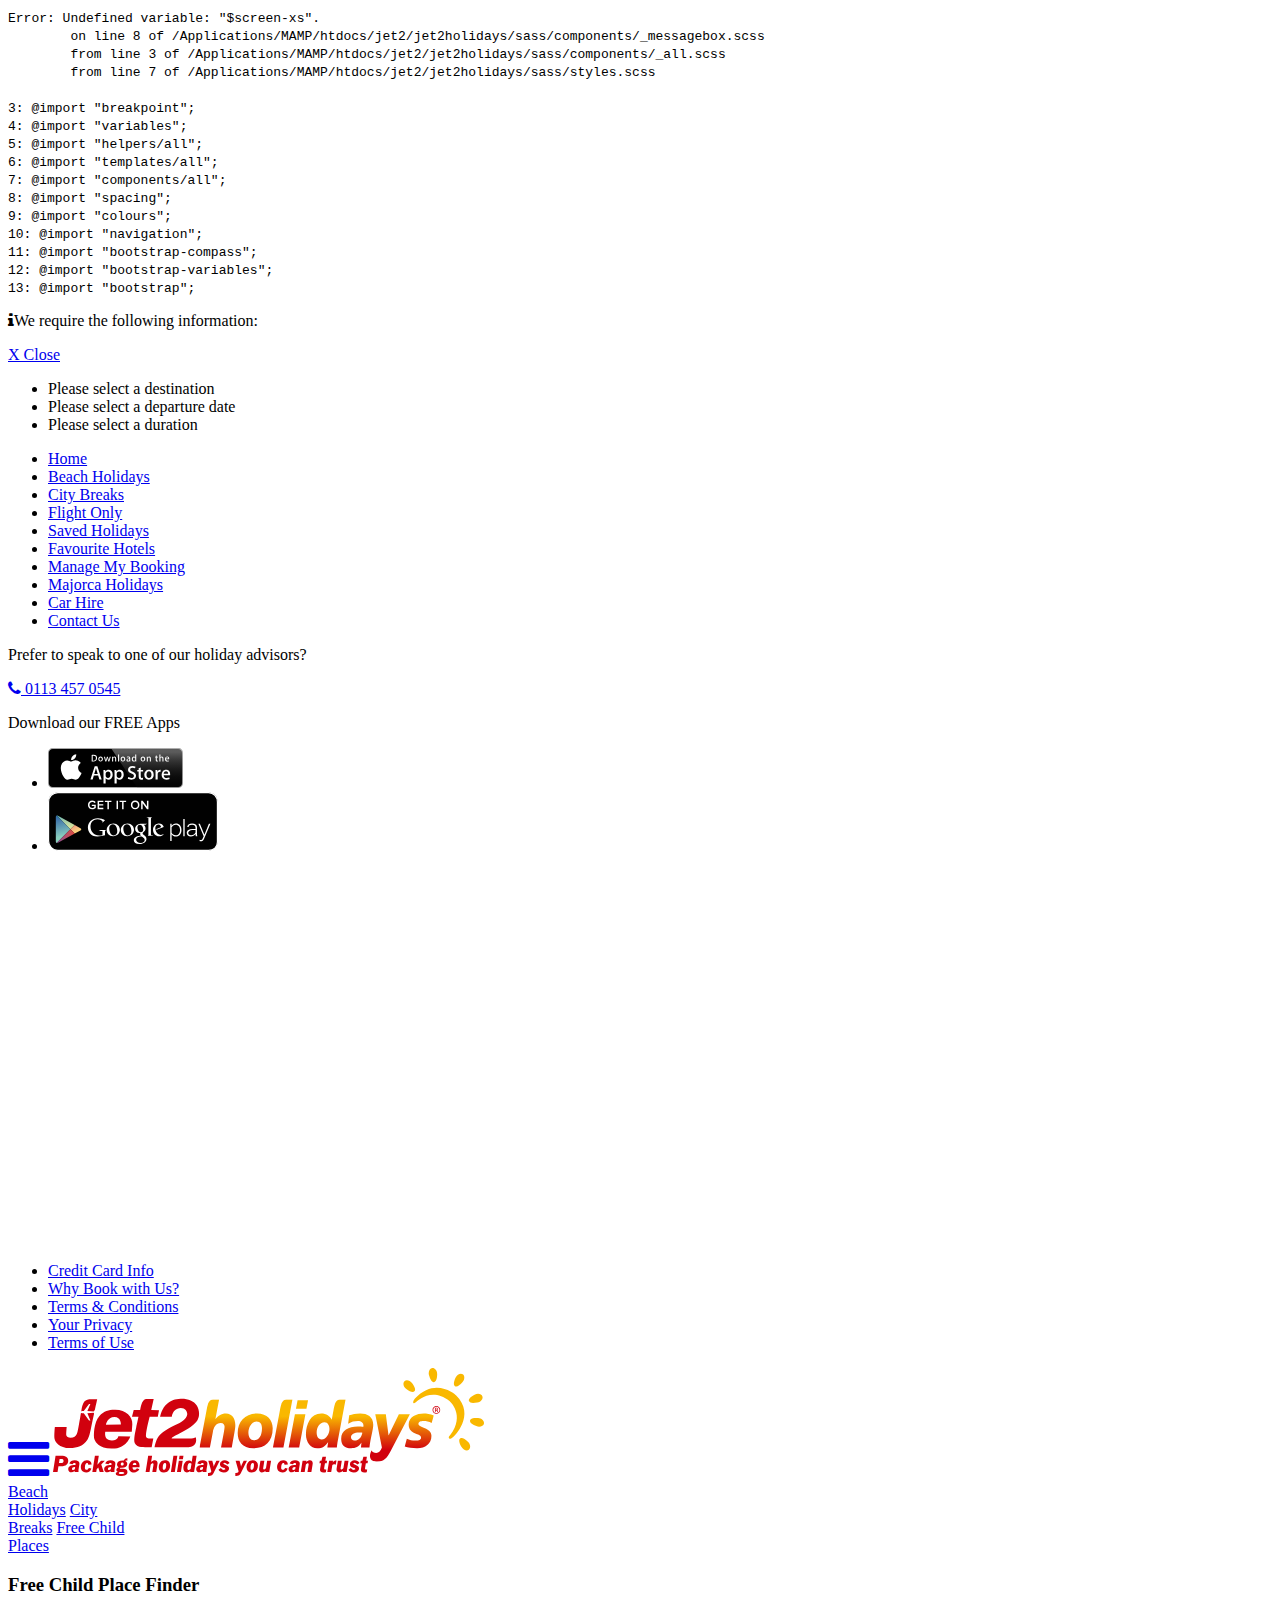
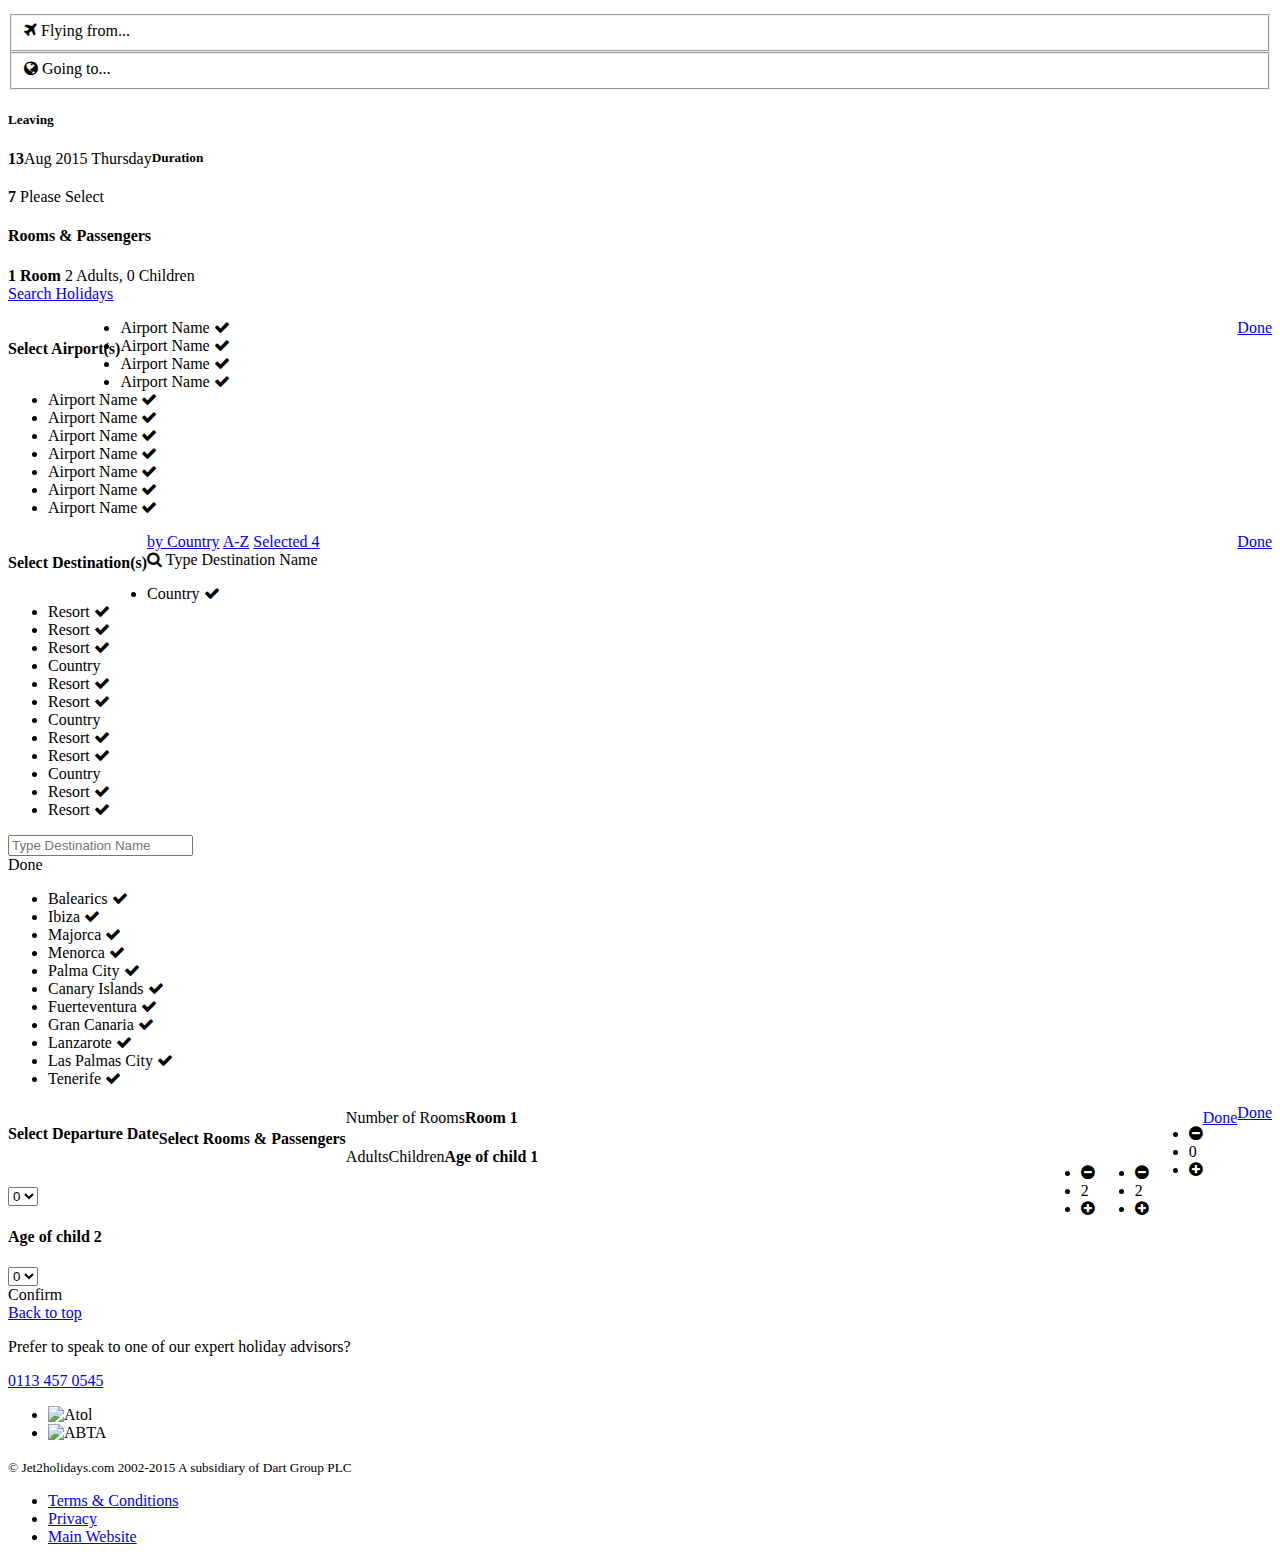
==== index.html @ 024b4eee "Bug fixing" ====
<!DOCTYPE html>
<html lang="en">
<head>
<meta charset="utf-8">
<meta http-equiv="X-UA-Compatible" content="IE=edge">
<meta name="viewport" content="width=device-width, initial-scale=1, maximum-scale=1, user-scalable=no">
<title>Jet2holidays</title>
<link href="stylesheets/styles.css" rel="stylesheet">
<link rel="stylesheet" href="http://maxcdn.bootstrapcdn.com/font-awesome/4.3.0/css/font-awesome.min.css">
<!--[if lt IE 9]>
  <script src="https://oss.maxcdn.com/html5shiv/3.7.2/html5shiv.min.js"></script>
  <script src="https://oss.maxcdn.com/respond/1.4.2/respond.min.js"></script>
<![endif]-->
<script src="javascripts/libs/modernizr-2.6.2.min.js"></script>
</head>
<body>
    <!-- Validation message -->
    <div class="messagebox">
    <div class="wrapper clearfix">
        <div class="container">
            <div class="header clearfix">
                <p><i class="fa fa-info"></i><span>We require the following information:</span></p>
                <a href="#" id="close" class="messagebox-close">X Close</a>
            </div>
            <div class="content clearfix"><ul><li>Please select a destination</li><li>Please select a departure date</li><li>Please select a duration</li></ul></div>
        </div>
    </div>
</div>
<!-- / Validation message -->
<nav class="oc-nav oc-nav-left">
    <ul>
    	<li><a href="#">Home</a></li>
        <li><a href="#">Beach Holidays</a></li>
        <li><a href="#">City Breaks</a></li>
        <li><a href="#">Flight Only</a></li>
        <li><a href="#">Saved Holidays</a></li>
        <li><a href="#">Favourite Hotels</a></li>
        <li><a href="#">Manage My Booking</a></li>
        <li><a href="#">Majorca Holidays</a></li>
        <li><a href="#">Car Hire</a></li>
        <li><a href="#">Contact Us</a></li>
    </ul>  
    <div class="nav-telephone padding--lg">
        <p>Prefer to speak to one of our holiday advisors?</p>
        <a class="btn btn-default" href="tel:+441134570545"><i class="fa fa-phone"></i> 0113 457 0545</a>
    </div>
    <div class="nav-apps margin-top--md margin-bottom--md">
        <p>Download our FREE Apps</p>
        <ul class="list-inline">
            <li><a href="#"><img src="img/appstore.svg" alt="App Store" /></a></li>
            <li><a href="#"><img src="img/google.svg" alt="Google" /></a></li>
        </ul>
    </div>
    <div class="nav-abta padding--lg">
        <img src="img/abta-atol.svg" alt="Abta Atol" />
    </div>
    <ul>
    	<li><a href="#">Credit Card Info</a></li>
        <li><a href="#">Why Book with Us?</a></li>
        <li><a href="#">Terms &amp; Conditions</a></li>
        <li><a href="#">Your Privacy</a></li>
        <li><a href="#">Terms of Use</a></li>
    </ul> 
</nav>
<div class="site-overlay"></div>
<header>
    <div class="container">
        <a class="menu-btn" href="#nav"><i class="fa fa-navicon fa-3x"></i></a>
        <a href="#"><img src="img/jet2holidays.svg" alt="Jet2holidays" /></a>
    </div>
</header>
<div id="container">
    <section class="search padding-top--md padding-bottom--lg fcp">
        <div class="container">
            <div class="btn-group btn-group-justified margin-bottom--md" role="group">
                <a class="btn btn-default" role="button" href="#">Beach<br />Holidays</a>
                <a class="btn btn-default" role="button" href="#">City<br />Breaks</a>
                <a class="btn btn-default active" role="button" href="#">Free Child<br />Places</a>
            </div>
            <h3 class="margin-top--0">Free Child Place Finder</h3>
            <form class="margin-top--md">
                <fieldset class="margin-bottom--md flying-from">
                    <div class="select-departure-airport input" type="text"><i class="fa fa-plane"></i> <span>Flying from...</span></div>
                </fieldset>
                <fieldset class="destination">
                    <div class="select-destination input" type="text"><i class="fa fa-globe"></i> <span>Going to...</span></div>
                </fieldset>
                <div class="row margin-top--md margin-bottom--md">
                    <div class="col-xs-12 col-sm-6">
                        <div class="select-dates date-select">
                            <h5 class="padding--sm margin--0">Leaving</h5>
                            <div class="padding--sm">
                                <span class="date pull-left margin-right--sm"><strong>13</strong></span>
                                <div class="pull-left">
                                    <span class="month">Aug 2015</span>
                                    <span class="day">Thursday</span>
                                </div>
                                <div class="clearfix"></div>
                            </div>    
                        </div>
                    </div>
                    <div class="col-xs-12 col-sm-6">
                        <div class="date-select">
                            <h5 class="padding--sm margin--0">Duration</h5>
                            <div class="padding--sm">
                                <div class="duration"><strong class="hidden">7</strong> <span>Please Select</span></div>
                            </div>    
                        </div>
                    </div>
                </div>
                <div class="occupancy">
                    <h4>Rooms &amp; Passengers</h4>
                    <a class="select-occupancy"><strong class="margin-right--sm">1 Room</strong> 2 Adults, 0 Children</a>
                </div>   
                <a class="btn btn-lg btn-block btn-blue margin-top--md" href="search-results.html">Search Holidays</a>
            </form>
        </div>
    </section>
</div>
    
<!-- OVERLAYS -->
<div class="overlay departure-airports-control">
    <div class="overlay--scroll">
        <div class="overlay--header fcp">
            <div class="container">
                <h4 class="pull-left">Select Airport(s)</h4>
                <a href="#" class="btn btn-default pull-right done">Done</a>
                <div class="clearfix"></div>
            </div>
        </div>
        <div class="overlay--content">
            <div class="check-list">
                <ul>
                    <li class="active">Airport Name <i class="fa fa-check"></i></li>
                    <li>Airport Name <i class="fa fa-check"></i></li>
                    <li>Airport Name <i class="fa fa-check"></i></li>
                    <li>Airport Name <i class="fa fa-check"></i></li>
                    <li>Airport Name <i class="fa fa-check"></i></li>
                    <li>Airport Name <i class="fa fa-check"></i></li>
                    <li>Airport Name <i class="fa fa-check"></i></li>
                    <li>Airport Name <i class="fa fa-check"></i></li>
                    <li>Airport Name <i class="fa fa-check"></i></li>
                    <li>Airport Name <i class="fa fa-check"></i></li>
                    <li>Airport Name <i class="fa fa-check"></i></li>
                </ul>
            </div>
        </div>
    </div>    
</div>

<div class="overlay destinations-control">
    <div class="overlay--scroll">
        <div class="overlay--header fcp">
            <div class="container">
                <h4 class="pull-left">Select Destination(s)</h4>
                <a href="#" class="btn btn-default pull-right done">Done</a>
                <div class="clearfix"></div>
                <div class="btn-group btn-group-justified margin-top--md" role="group">
                    <a class="btn btn-default active" role="button" href="#">by Country</a>
                    <a class="btn btn-default" role="button" href="#">A-Z</a>
                    <a class="btn btn-default selected" role="button" href="#">Selected <span>4</span></a>
                </div>
            </div>
        </div>
        <div class="overlay--search">
            <a class="overlay--search-btn">
                <i class="fa fa-search"></i> Type Destination Name
            </a>
        </div>
        <div class="overlay--content">
            <div class="check-list">
                <ul>
                    <li class="country-title active">Country <i class="fa fa-check"></i></li>
                    <li class="active">Resort <i class="fa fa-check"></i></li>
                    <li class="active">Resort <i class="fa fa-check"></i></li>
                    <li class="active">Resort <i class="fa fa-check"></i></li>
                    <li class="country-title">Country</li>
                    <li>Resort <i class="fa fa-check"></i></li>
                    <li>Resort <i class="fa fa-check"></i></li>
                    <li class="country-title">Country</li>
                    <li>Resort <i class="fa fa-check"></i></li>
                    <li>Resort <i class="fa fa-check"></i></li>
                    <li class="country-title">Country</li>
                    <li>Resort <i class="fa fa-check"></i></li>
                    <li>Resort <i class="fa fa-check"></i></li>
                </ul>
            </div>
        </div>
    </div>    
</div>

<div id="destination-filter" class="overlay">
    <div class="overlay--scroll">
        <div class="overlay--header fcp">
            <div class="container">
                <div class="row">
                    <div class="col-xs-9">
                        <div class="search-filter">
                            <div class="input-wrap">
                                <input class="search" placeholder="Type Destination Name" />
                            </div>
                        </div> 
                    </div>
                    <div class="col-xs-3">
                        <a class="btn btn-default btn-block back">Done</a>
                    </div>
                </div>
                 
            </div>
        </div>
          
        <div class="overlay--content">
            <div class="check-list">
                <ul class="list">
                    <li class="country-title active"><span class="filter">Balearics <i class="fa fa-check"></i></span></li>
                    <li class="active"><span class="filter">Ibiza <i class="fa fa-check"></i></span></li>
                    <li class="active"><span class="filter">Majorca <i class="fa fa-check"></i></span></li>
                    <li class="active"><span class="filter">Menorca <i class="fa fa-check"></i></span></li>
                    <li class="active"><span class="filter">Palma City <i class="fa fa-check"></i></span></li>
                    <li class="country-title"><span class="filter">Canary Islands <i class="fa fa-check"></i></span></li>
                    <li><span class="filter">Fuerteventura <i class="fa fa-check"></i></span></li>
                    <li><span class="filter">Gran Canaria <i class="fa fa-check"></i></span></li>
                    <li><span class="filter">Lanzarote <i class="fa fa-check"></i></span></li>
                    <li><span class="filter">Las Palmas City <i class="fa fa-check"></i></span></li>
                    <li><span class="filter">Tenerife <i class="fa fa-check"></i></span></li>
                </ul>
            </div>
        </div>
    </div>    
</div>

<div class="overlay dates-control">
    <div class="overlay--scroll">
        <div class="overlay--header fcp">
            <div class="container">
                <h4 class="pull-left">Select Departure Date</h4>
                <a href="#" class="btn btn-default pull-right done">Done</a>
                <div class="clearfix"></div>
            </div>
        </div>
        <div class="overlay--content">
            <div class="container">
                <div id="datepicker">
                </div>
            </div>
        </div>
    </div>    
</div>
    
<div class="overlay occupancy-control">
    <div class="overlay--scroll">
        <div class="overlay--header fcp">
            <div class="container">
                <h4 class="pull-left">Select Rooms &amp; Passengers</h4>
                <a href="#" class="btn btn-default pull-right done">Done</a>
                <div class="clearfix"></div>
            </div>
        </div>
        <div class="overlay--content">
            <div class="container padding-top--md padding-bottom--md">
                <div class="number-toggle withborder padding--sm">
                    <div class="number-toggle--label pull-left">
                        Number of Rooms
                    </div>
                    <div class="number-toggle--nav pull-right">
                        <ul class="list-inline margin-bottom--0">
                            <li><i class="fa fa-minus-circle"></i></li>
                            <li><span class="number-toggle--number">0</span></li>
                            <li><i class="fa fa-plus-circle"></i></li>
                        </ul>
                    </div>
                    <div class="clearfix"></div>
                </div>
                <div class="fcp padding--md room margin-top--md">
                    <h4 class="margin-top--0">Room 1</h4>
                    <div class="number-toggle padding--sm">
                        <div class="number-toggle--label pull-left">
                            Adults
                        </div>
                        <div class="number-toggle--nav pull-right">
                            <ul class="list-inline margin-bottom--0">
                                <li><i class="fa fa-minus-circle"></i></li>
                                <li><span class="number-toggle--number">2</span></li>
                                <li><i class="fa fa-plus-circle"></i></li>
                            </ul>
                        </div>
                        <div class="clearfix"></div>
                    </div>
                    <div class="number-toggle padding--sm margin-top--md">
                        <div class="number-toggle--label pull-left">
                            Children
                        </div>
                        <div class="number-toggle--nav pull-right">
                            <ul class="list-inline margin-bottom--0">
                                <li><i class="fa fa-minus-circle"></i></li>
                                <li><span class="number-toggle--number">2</span></li>
                                <li><i class="fa fa-plus-circle"></i></li>
                            </ul>
                        </div>
                        <div class="clearfix"></div>
                    </div>
                    <div class="child-ages margin-top--md">
                        <h4>Age of child 1</h4>
                        <div class="select-tag">
                            <select>
                                <option>0</option>
                                <option>1</option>
                                <option>2</option>
                                <option>3</option>
                                <option>4</option>
                            </select>
                        </div> 
                        <h4>Age of child 2</h4>
                        <div class="select-tag">
                            <select>
                                <option>0</option>
                                <option>1</option>
                                <option>2</option>
                                <option>3</option>
                                <option>4</option>
                            </select>
                        </div> 
                    </div>
                </div>
                <a class="btn btn-lg btn-block btn-blue margin-top--md">Confirm</a>
            </div>    
        </div>
    </div>
</div>
<footer id="footer" role="footer">
<a id="back-to-top" href="#" onclick="ga('send','event','link', 'click', 'Footer Back to Top');">Back to top</a>
<div id="cta">
<p>Prefer to speak to one of our expert holiday advisors?</p>
<p><a href="tel:0113 457 0545" onclick="ga('send','event','link', 'click', 'Footer Telephone');">0113 457 0545</a></p>
</div>
<div class="affiliates">
<ul>
<li><img src="https://m.jet2holidays.com/docs/mobile-site/mobile-atol.svg" alt="Atol" width="50" height="50"></li>
<li><img src="https://m.jet2holidays.com/docs/mobile-site/mobile-abta.svg" alt="ABTA" width="80" height="50"></li>
</ul>
</div>
<p><small>&copy; Jet2holidays.com 2002-2015 A subsidiary of Dart Group PLC</small></p>
<nav id="footer-links">
<ul><li><a href="/mobile/terms-and-conditions" onclick="ga('send','event','link', 'click', 'Footer Terms and Condtions');">Terms &amp; Conditions</a></li>
    <li><a href="/mobile/privacy-policy" onclick="ga('send','event','link', 'click', 'Footer Privacy');">Privacy</a></li>
    <li><a href="http://www.jet2holidays.com/?desktop=true" onclick="ga('send','event','link', 'click', 'Footer Main website');">Main Website</a></li>
</ul>
</nav>
</footer>
   



<script src="https://ajax.googleapis.com/ajax/libs/jquery/1.11.2/jquery.min.js"></script>
<script src="https://code.jquery.com/ui/1.11.4/jquery-ui.js"></script>
<script src="javascripts/libs/bootstrap.min.js"></script>
<script src="javascripts/nav.js"></script>
<script src="http://listjs.com/no-cdn/list.js"></script>
<script>
var options = {
  valueNames: [ 'filter' ]
};
var userList = new List('destination-filter', options);
</script>
<script>
$(function() {
    $( "#datepicker" ).datepicker({
      changeMonth: true,
      changeYear: true,
      prevText: " ",
      nextText: " "
    });
});
</script>
    
<script>
    $(document).ready(function() {
        var windowH = $(window).height();
        $('.overlay--scroll').css('height', windowH + 'px');
    });
</script>
<script>
    $('.select-departure-airport').click(function() {
        $('.departure-airports-control').toggleClass('active');
        setTimeout(function() {
            $('#container, header').toggleClass('hidden');
        }, 300);
    });
    $('.select-destination').click(function() {
        $('.destinations-control').toggleClass('active');
        setTimeout(function() {
            $('#container, header').toggleClass('hidden');
        }, 300);
    });
    $('.overlay--search-btn').click(function() {
        $('#destination-filter').toggleClass('active');
          $( ".search" ).focus();

    });
    $('.select-dates').click(function() {
        $('.dates-control').toggleClass('active');
        setTimeout(function() {
            $('#container, header').toggleClass('hidden');
        }, 300);
    });
    $('.select-occupancy').click(function() {
        $('.occupancy-control').toggleClass('active');
        setTimeout(function() {
            $('#container, header').toggleClass('hidden');
        }, 300);
    });
    $('.check-list li').click(function() {
        $(this).toggleClass('active');
    });
    $(".back").click(function() {
        $(this).parents().removeClass('active');
    });
    $(".done").click(function() {
      $(".overlay").removeClass( "active" );
        $("#container, header").removeClass("hidden");
    });
</script>
</body>
</html>
---- stylesheets/styles.css ----
/*
Error: Undefined variable: "$screen-xs".
        on line 8 of /Applications/MAMP/htdocs/jet2/jet2holidays/sass/components/_messagebox.scss
        from line 3 of /Applications/MAMP/htdocs/jet2/jet2holidays/sass/components/_all.scss
        from line 7 of /Applications/MAMP/htdocs/jet2/jet2holidays/sass/styles.scss

3: @import "breakpoint";
4: @import "variables";
5: @import "helpers/all";
6: @import "templates/all";
7: @import "components/all";
8: @import "spacing";
9: @import "colours";
10: @import "navigation";
11: @import "bootstrap-compass";
12: @import "bootstrap-variables";
13: @import "bootstrap";

Backtrace:
/Applications/MAMP/htdocs/jet2/jet2holidays/sass/components/_messagebox.scss:8
/Applications/MAMP/htdocs/jet2/jet2holidays/sass/components/_all.scss:3
/Applications/MAMP/htdocs/jet2/jet2holidays/sass/styles.scss:7
/Library/Ruby/Gems/2.0.0/gems/sass-3.4.9/lib/sass/script/tree/variable.rb:49:in `_perform'
/Library/Ruby/Gems/2.0.0/gems/sass-3.4.9/lib/sass/script/tree/node.rb:50:in `perform'
/Library/Ruby/Gems/2.0.0/gems/sass-3.4.9/lib/sass/tree/visitors/perform.rb:526:in `block in run_interp_no_strip'
/Library/Ruby/Gems/2.0.0/gems/sass-3.4.9/lib/sass/tree/visitors/perform.rb:524:in `map'
/Library/Ruby/Gems/2.0.0/gems/sass-3.4.9/lib/sass/tree/visitors/perform.rb:524:in `run_interp_no_strip'
/Library/Ruby/Gems/2.0.0/gems/sass-3.4.9/lib/sass/tree/visitors/perform.rb:531:in `run_interp'
/Library/Ruby/Gems/2.0.0/gems/sass-3.4.9/lib/sass/tree/visitors/perform.rb:499:in `visit_media'
/Library/Ruby/Gems/2.0.0/gems/sass-3.4.9/lib/sass/tree/visitors/base.rb:36:in `visit'
/Library/Ruby/Gems/2.0.0/gems/sass-3.4.9/lib/sass/tree/visitors/perform.rb:158:in `block in visit'
/Library/Ruby/Gems/2.0.0/gems/sass-3.4.9/lib/sass/stack.rb:79:in `block in with_base'
/Library/Ruby/Gems/2.0.0/gems/sass-3.4.9/lib/sass/stack.rb:115:in `with_frame'
/Library/Ruby/Gems/2.0.0/gems/sass-3.4.9/lib/sass/stack.rb:79:in `with_base'
/Library/Ruby/Gems/2.0.0/gems/sass-3.4.9/lib/sass/tree/visitors/perform.rb:158:in `visit'
/Library/Ruby/Gems/2.0.0/gems/sass-3.4.9/lib/sass/tree/visitors/perform.rb:420:in `block (2 levels) in visit_rule'
/Library/Ruby/Gems/2.0.0/gems/sass-3.4.9/lib/sass/tree/visitors/perform.rb:420:in `map'
/Library/Ruby/Gems/2.0.0/gems/sass-3.4.9/lib/sass/tree/visitors/perform.rb:420:in `block in visit_rule'
/Library/Ruby/Gems/2.0.0/gems/sass-3.4.9/lib/sass/tree/visitors/perform.rb:179:in `with_environment'
/Library/Ruby/Gems/2.0.0/gems/sass-3.4.9/lib/sass/tree/visitors/perform.rb:418:in `visit_rule'
/Library/Ruby/Gems/2.0.0/gems/sass-3.4.9/lib/sass/tree/visitors/base.rb:36:in `visit'
/Library/Ruby/Gems/2.0.0/gems/sass-3.4.9/lib/sass/tree/visitors/perform.rb:158:in `block in visit'
/Library/Ruby/Gems/2.0.0/gems/sass-3.4.9/lib/sass/stack.rb:79:in `block in with_base'
/Library/Ruby/Gems/2.0.0/gems/sass-3.4.9/lib/sass/stack.rb:115:in `with_frame'
/Library/Ruby/Gems/2.0.0/gems/sass-3.4.9/lib/sass/stack.rb:79:in `with_base'
/Library/Ruby/Gems/2.0.0/gems/sass-3.4.9/lib/sass/tree/visitors/perform.rb:158:in `visit'
/Library/Ruby/Gems/2.0.0/gems/sass-3.4.9/lib/sass/tree/visitors/perform.rb:315:in `block (2 levels) in visit_import'
/Library/Ruby/Gems/2.0.0/gems/sass-3.4.9/lib/sass/tree/visitors/perform.rb:315:in `map'
/Library/Ruby/Gems/2.0.0/gems/sass-3.4.9/lib/sass/tree/visitors/perform.rb:315:in `block in visit_import'
/Library/Ruby/Gems/2.0.0/gems/sass-3.4.9/lib/sass/stack.rb:88:in `block in with_import'
/Library/Ruby/Gems/2.0.0/gems/sass-3.4.9/lib/sass/stack.rb:115:in `with_frame'
/Library/Ruby/Gems/2.0.0/gems/sass-3.4.9/lib/sass/stack.rb:88:in `with_import'
/Library/Ruby/Gems/2.0.0/gems/sass-3.4.9/lib/sass/tree/visitors/perform.rb:312:in `visit_import'
/Library/Ruby/Gems/2.0.0/gems/sass-3.4.9/lib/sass/tree/visitors/base.rb:36:in `visit'
/Library/Ruby/Gems/2.0.0/gems/sass-3.4.9/lib/sass/tree/visitors/perform.rb:158:in `block in visit'
/Library/Ruby/Gems/2.0.0/gems/sass-3.4.9/lib/sass/stack.rb:79:in `block in with_base'
/Library/Ruby/Gems/2.0.0/gems/sass-3.4.9/lib/sass/stack.rb:115:in `with_frame'
/Library/Ruby/Gems/2.0.0/gems/sass-3.4.9/lib/sass/stack.rb:79:in `with_base'
/Library/Ruby/Gems/2.0.0/gems/sass-3.4.9/lib/sass/tree/visitors/perform.rb:158:in `visit'
/Library/Ruby/Gems/2.0.0/gems/sass-3.4.9/lib/sass/tree/visitors/perform.rb:315:in `block (2 levels) in visit_import'
/Library/Ruby/Gems/2.0.0/gems/sass-3.4.9/lib/sass/tree/visitors/perform.rb:315:in `map'
/Library/Ruby/Gems/2.0.0/gems/sass-3.4.9/lib/sass/tree/visitors/perform.rb:315:in `block in visit_import'
/Library/Ruby/Gems/2.0.0/gems/sass-3.4.9/lib/sass/stack.rb:88:in `block in with_import'
/Library/Ruby/Gems/2.0.0/gems/sass-3.4.9/lib/sass/stack.rb:115:in `with_frame'
/Library/Ruby/Gems/2.0.0/gems/sass-3.4.9/lib/sass/stack.rb:88:in `with_import'
/Library/Ruby/Gems/2.0.0/gems/sass-3.4.9/lib/sass/tree/visitors/perform.rb:312:in `visit_import'
/Library/Ruby/Gems/2.0.0/gems/sass-3.4.9/lib/sass/tree/visitors/base.rb:36:in `visit'
/Library/Ruby/Gems/2.0.0/gems/sass-3.4.9/lib/sass/tree/visitors/perform.rb:158:in `block in visit'
/Library/Ruby/Gems/2.0.0/gems/sass-3.4.9/lib/sass/stack.rb:79:in `block in with_base'
/Library/Ruby/Gems/2.0.0/gems/sass-3.4.9/lib/sass/stack.rb:115:in `with_frame'
/Library/Ruby/Gems/2.0.0/gems/sass-3.4.9/lib/sass/stack.rb:79:in `with_base'
/Library/Ruby/Gems/2.0.0/gems/sass-3.4.9/lib/sass/tree/visitors/perform.rb:158:in `visit'
/Library/Ruby/Gems/2.0.0/gems/sass-3.4.9/lib/sass/tree/visitors/base.rb:52:in `block in visit_children'
/Library/Ruby/Gems/2.0.0/gems/sass-3.4.9/lib/sass/tree/visitors/base.rb:52:in `map'
/Library/Ruby/Gems/2.0.0/gems/sass-3.4.9/lib/sass/tree/visitors/base.rb:52:in `visit_children'
/Library/Ruby/Gems/2.0.0/gems/sass-3.4.9/lib/sass/tree/visitors/perform.rb:167:in `block in visit_children'
/Library/Ruby/Gems/2.0.0/gems/sass-3.4.9/lib/sass/tree/visitors/perform.rb:179:in `with_environment'
/Library/Ruby/Gems/2.0.0/gems/sass-3.4.9/lib/sass/tree/visitors/perform.rb:166:in `visit_children'
/Library/Ruby/Gems/2.0.0/gems/sass-3.4.9/lib/sass/tree/visitors/base.rb:36:in `block in visit'
/Library/Ruby/Gems/2.0.0/gems/sass-3.4.9/lib/sass/tree/visitors/perform.rb:186:in `visit_root'
/Library/Ruby/Gems/2.0.0/gems/sass-3.4.9/lib/sass/tree/visitors/base.rb:36:in `visit'
/Library/Ruby/Gems/2.0.0/gems/sass-3.4.9/lib/sass/tree/visitors/perform.rb:157:in `visit'
/Library/Ruby/Gems/2.0.0/gems/sass-3.4.9/lib/sass/tree/visitors/perform.rb:8:in `visit'
/Library/Ruby/Gems/2.0.0/gems/sass-3.4.9/lib/sass/tree/root_node.rb:36:in `css_tree'
/Library/Ruby/Gems/2.0.0/gems/sass-3.4.9/lib/sass/tree/root_node.rb:20:in `render'
/Library/Ruby/Gems/2.0.0/gems/sass-3.4.9/lib/sass/engine.rb:268:in `render'
/Library/Ruby/Gems/2.0.0/gems/compass-import-once-1.0.5/lib/compass/import-once/engine.rb:17:in `block in render'
/Library/Ruby/Gems/2.0.0/gems/compass-import-once-1.0.5/lib/compass/import-once/engine.rb:29:in `with_import_scope'
/Library/Ruby/Gems/2.0.0/gems/compass-import-once-1.0.5/lib/compass/import-once/engine.rb:16:in `render'
/Library/Ruby/Gems/2.0.0/gems/sass-3.4.9/lib/sass/plugin/compiler.rb:492:in `update_stylesheet'
/Library/Ruby/Gems/2.0.0/gems/sass-3.4.9/lib/sass/plugin/compiler.rb:215:in `block in update_stylesheets'
/Library/Ruby/Gems/2.0.0/gems/sass-3.4.9/lib/sass/plugin/compiler.rb:209:in `each'
/Library/Ruby/Gems/2.0.0/gems/sass-3.4.9/lib/sass/plugin/compiler.rb:209:in `update_stylesheets'
/Library/Ruby/Gems/2.0.0/gems/sass-3.4.9/lib/sass/plugin/compiler.rb:470:in `on_file_changed'
/Library/Ruby/Gems/2.0.0/gems/sass-3.4.9/lib/sass/plugin/compiler.rb:328:in `block in watch'
/Library/Ruby/Gems/2.0.0/gems/sass-3.4.9/vendor/listen/lib/listen/listener.rb:252:in `call'
/Library/Ruby/Gems/2.0.0/gems/sass-3.4.9/vendor/listen/lib/listen/listener.rb:252:in `on_change'
/Library/Ruby/Gems/2.0.0/gems/sass-3.4.9/vendor/listen/lib/listen/listener.rb:290:in `block in initialize_adapter'
/Library/Ruby/Gems/2.0.0/gems/sass-3.4.9/vendor/listen/lib/listen/adapter.rb:254:in `call'
/Library/Ruby/Gems/2.0.0/gems/sass-3.4.9/vendor/listen/lib/listen/adapter.rb:254:in `report_changes'
/Library/Ruby/Gems/2.0.0/gems/sass-3.4.9/vendor/listen/lib/listen/adapter.rb:323:in `poll_changed_directories'
/Library/Ruby/Gems/2.0.0/gems/sass-3.4.9/vendor/listen/lib/listen/adapter.rb:299:in `block in start_poller'
*/
body:before {
  white-space: pre;
  font-family: monospace;
  content: "Error: Undefined variable: \"$screen-xs\".\A         on line 8 of /Applications/MAMP/htdocs/jet2/jet2holidays/sass/components/_messagebox.scss\A         from line 3 of /Applications/MAMP/htdocs/jet2/jet2holidays/sass/components/_all.scss\A         from line 7 of /Applications/MAMP/htdocs/jet2/jet2holidays/sass/styles.scss\A \A 3: @import \"breakpoint\";\A 4: @import \"variables\";\A 5: @import \"helpers/all\";\A 6: @import \"templates/all\";\A 7: @import \"components/all\";\A 8: @import \"spacing\";\A 9: @import \"colours\";\A 10: @import \"navigation\";\A 11: @import \"bootstrap-compass\";\A 12: @import \"bootstrap-variables\";\A 13: @import \"bootstrap\";"; }
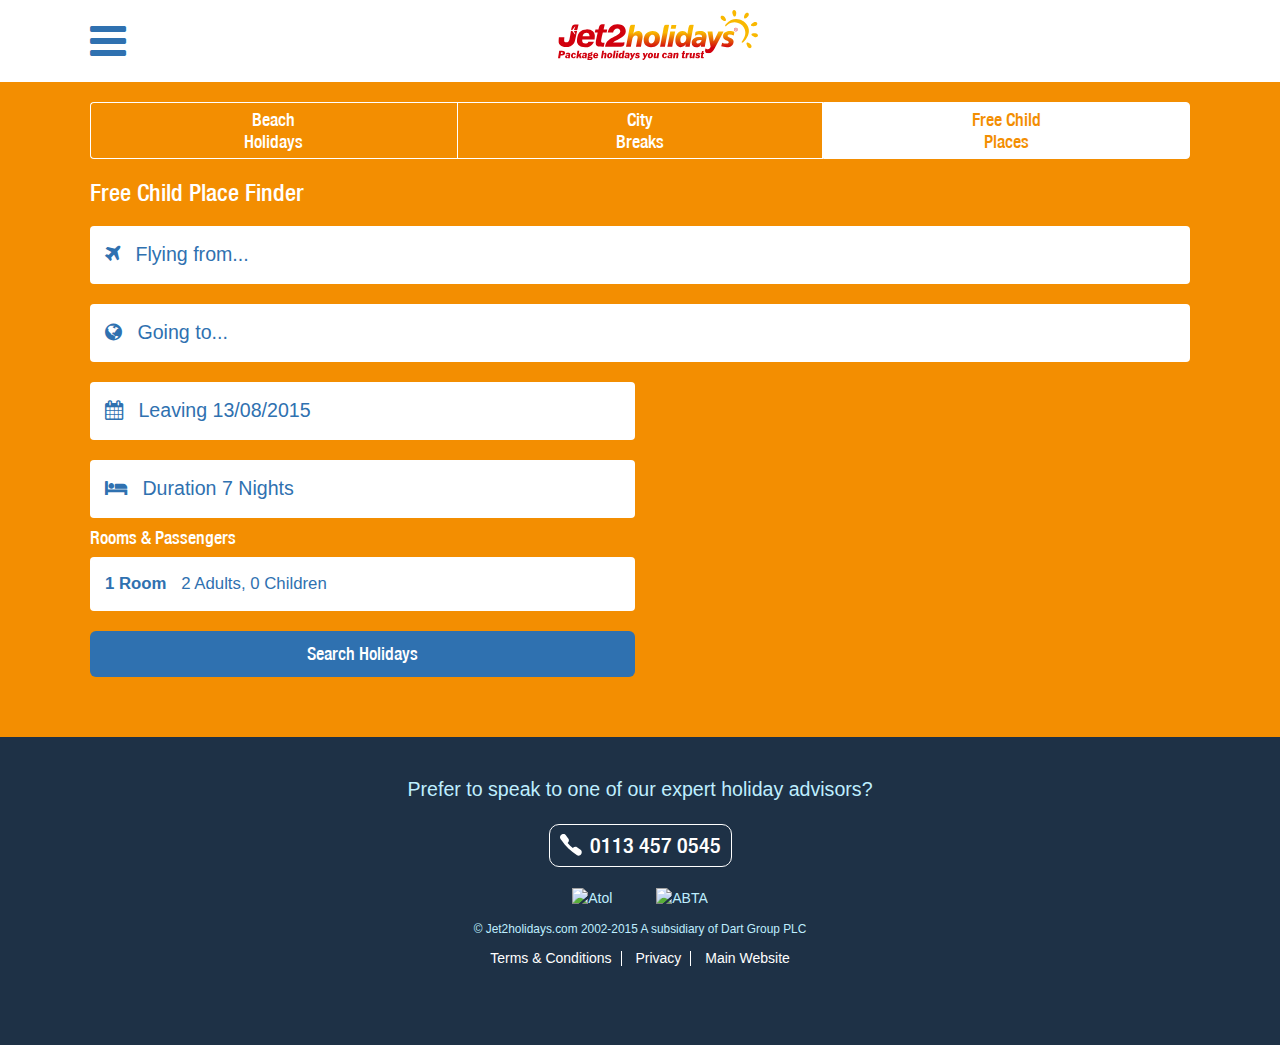
==== commit 8e79dc11: "bug fixing" ====
--- a/index.html
+++ b/index.html
@@ -78,60 +78,51 @@
                 <a class="btn btn-default active" role="button" href="#">Free Child<br />Places</a>
             </div>
             <h3 class="margin-top--0">Free Child Place Finder</h3>
-            <form class="margin-top--md">
+            <form id="fcp-search" class="margin-top--md" method="post" action="search-results.html">
                 <fieldset class="margin-bottom--md flying-from">
-                    <div class="select-departure-airport input" type="text"><i class="fa fa-plane"></i> <span>Flying from...</span></div>
+                    <div class="select-departure-airport input" type="text" data-title="departure airport" data-control="departure-airports-control"><i class="fa fa-plane"></i> <span>Flying from...</span></div>
                 </fieldset>
                 <fieldset class="destination">
-                    <div class="select-destination input" type="text"><i class="fa fa-globe"></i> <span>Going to...</span></div>
+                    <div class="select-destination input" type="text" data-title="destination" data-control="destinations-control"><i class="fa fa-globe"></i> <span>Going to...</span></div>
                 </fieldset>
                 <div class="row margin-top--md margin-bottom--md">
                     <div class="col-xs-12 col-sm-6">
-                        <div class="select-dates date-select">
-                            <h5 class="padding--sm margin--0">Leaving</h5>
-                            <div class="padding--sm">
-                                <span class="date pull-left margin-right--sm"><strong>13</strong></span>
-                                <div class="pull-left">
-                                    <span class="month">Aug 2015</span>
-                                    <span class="day">Thursday</span>
-                                </div>
-                                <div class="clearfix"></div>
-                            </div>    
-                        </div>
-                    </div>
-                    <div class="col-xs-12 col-sm-6">
-                        <div class="date-select">
-                            <h5 class="padding--sm margin--0">Duration</h5>
-                            <div class="padding--sm">
-                                <div class="duration"><strong class="hidden">7</strong> <span>Please Select</span></div>
-                            </div>    
-                        </div>
-                    </div>
+<fieldset class="margin-bottom--md">
+<div class="select-dates input" type="text" data-title="destination" data-control="destinations-control"><i class="fa fa-calendar"></i> <span>Leaving 13/08/2015</span></div>
+</fieldset>
+<fieldset>
+<div class="input" type="text" data-title="duration" data-control="duration-control"><i class="fa fa-bed"></i> <span>Duration 7 Nights</span></div>
+</fieldset
+
+
+                       
                 </div>
                 <div class="occupancy">
                     <h4>Rooms &amp; Passengers</h4>
                     <a class="select-occupancy"><strong class="margin-right--sm">1 Room</strong> 2 Adults, 0 Children</a>
                 </div>   
-                <a class="btn btn-lg btn-block btn-blue margin-top--md" href="search-results.html">Search Holidays</a>
+                 <button type="submit" class="btn btn-lg btn-block btn-blue margin-top--md">Search Holidays</button>
+         
             </form>
         </div>
     </section>
 </div>
-    
+
 <!-- OVERLAYS -->
-<div class="overlay departure-airports-control">
-    <div class="overlay--scroll">
-        <div class="overlay--header fcp">
+<div class="overlay departure-airports-control fixed-header">
+    <div class="overlay--header fcp">
             <div class="container">
                 <h4 class="pull-left">Select Airport(s)</h4>
                 <a href="#" class="btn btn-default pull-right done">Done</a>
                 <div class="clearfix"></div>
             </div>
         </div>
+    <div class="overlay--scroll">
+        
         <div class="overlay--content">
             <div class="check-list">
                 <ul>
-                    <li class="active">Airport Name <i class="fa fa-check"></i></li>
+                    <li>Airport Name <i class="fa fa-check"></i></li>
                     <li>Airport Name <i class="fa fa-check"></i></li>
                     <li>Airport Name <i class="fa fa-check"></i></li>
                     <li>Airport Name <i class="fa fa-check"></i></li>
@@ -148,8 +139,8 @@
     </div>    
 </div>
 
-<div class="overlay destinations-control">
-    <div class="overlay--scroll">
+<div class="overlay destinations-control fixed-header">
+     <!-- header -->
         <div class="overlay--header fcp">
             <div class="container">
                 <h4 class="pull-left">Select Destination(s)</h4>
@@ -162,6 +153,9 @@
                 </div>
             </div>
         </div>
+        <!-- /header -->
+    <div class="overlay--scroll">
+
         <div class="overlay--search">
             <a class="overlay--search-btn">
                 <i class="fa fa-search"></i> Type Destination Name
@@ -189,9 +183,8 @@
     </div>    
 </div>
 
-<div id="destination-filter" class="overlay">
-    <div class="overlay--scroll">
-        <div class="overlay--header fcp">
+<div id="destination-filter" class="overlay fixed-header">
+     <div class="overlay--header fcp">
             <div class="container">
                 <div class="row">
                     <div class="col-xs-9">
@@ -208,6 +201,8 @@
                  
             </div>
         </div>
+    <div class="overlay--scroll">
+       
           
         <div class="overlay--content">
             <div class="check-list">
@@ -229,15 +224,16 @@
     </div>    
 </div>
 
-<div class="overlay dates-control">
-    <div class="overlay--scroll">
-        <div class="overlay--header fcp">
+<div class="overlay dates-control fixed-header">
+     <div class="overlay--header fcp">
             <div class="container">
                 <h4 class="pull-left">Select Departure Date</h4>
                 <a href="#" class="btn btn-default pull-right done">Done</a>
                 <div class="clearfix"></div>
             </div>
         </div>
+    <div class="overlay--scroll">
+       
         <div class="overlay--content">
             <div class="container">
                 <div id="datepicker">
@@ -247,59 +243,64 @@
     </div>    
 </div>
     
-<div class="overlay occupancy-control">
-    <div class="overlay--scroll">
-        <div class="overlay--header fcp">
+<div class="overlay occupancy-control fixed-header">
+     <div class="overlay--header fcp">
             <div class="container">
                 <h4 class="pull-left">Select Rooms &amp; Passengers</h4>
                 <a href="#" class="btn btn-default pull-right done">Done</a>
                 <div class="clearfix"></div>
             </div>
         </div>
+    <div class="overlay--scroll">
+       
         <div class="overlay--content">
             <div class="container padding-top--md padding-bottom--md">
-                <div class="number-toggle withborder padding--sm">
+                <div class="number-toggle select-rooms-control withborder padding--sm">
                     <div class="number-toggle--label pull-left">
                         Number of Rooms
                     </div>
-                    <div class="number-toggle--nav pull-right">
+                    <div class="number-toggle--nav pull-right"  data-min="1" data-max="5">
                         <ul class="list-inline margin-bottom--0">
                             <li><i class="fa fa-minus-circle"></i></li>
-                            <li><span class="number-toggle--number">0</span></li>
+                            <li><span class="number-toggle--number">1</span></li>
                             <li><i class="fa fa-plus-circle"></i></li>
                         </ul>
                     </div>
                     <div class="clearfix"></div>
                 </div>
-                <div class="fcp padding--md room margin-top--md">
-                    <h4 class="margin-top--0">Room 1</h4>
-                    <div class="number-toggle padding--sm">
+                <!-- room panel -->
+                <div class="rooms">
+                <div class="room-occupancy fcp padding--md room margin-top--md">
+                    <h4 class="room-title margin-top--0">Room 1</h4>
+                    <div class="select-adults-control number-toggle padding--sm"  data-title="adult">
                         <div class="number-toggle--label pull-left">
                             Adults
                         </div>
-                        <div class="number-toggle--nav pull-right">
+                        <div class="number-toggle--nav pull-right" data-min="0" data-max="9">
                             <ul class="list-inline margin-bottom--0">
                                 <li><i class="fa fa-minus-circle"></i></li>
-                                <li><span class="number-toggle--number">2</span></li>
+                                <li><span class="number-toggle--number">1</span></li>
                                 <li><i class="fa fa-plus-circle"></i></li>
                             </ul>
                         </div>
                         <div class="clearfix"></div>
                     </div>
-                    <div class="number-toggle padding--sm margin-top--md">
+                    <div class="select-children-control number-toggle padding--sm margin-top--md" data-title="child">
                         <div class="number-toggle--label pull-left">
                             Children
                         </div>
-                        <div class="number-toggle--nav pull-right">
+                        <div class="number-toggle--nav pull-right" data-min="0" data-max="5">
                             <ul class="list-inline margin-bottom--0">
                                 <li><i class="fa fa-minus-circle"></i></li>
-                                <li><span class="number-toggle--number">2</span></li>
+                                <li><span class="number-toggle--number">1</span></li>
                                 <li><i class="fa fa-plus-circle"></i></li>
                             </ul>
                         </div>
                         <div class="clearfix"></div>
                     </div>
                     <div class="child-ages margin-top--md">
+
+                        <div class="child">
                         <h4>Age of child 1</h4>
                         <div class="select-tag">
                             <select>
@@ -310,25 +311,18 @@
                                 <option>4</option>
                             </select>
                         </div> 
-                        <h4>Age of child 2</h4>
-                        <div class="select-tag">
-                            <select>
-                                <option>0</option>
-                                <option>1</option>
-                                <option>2</option>
-                                <option>3</option>
-                                <option>4</option>
-                            </select>
-                        </div> 
-                    </div>
-                </div>
-                <a class="btn btn-lg btn-block btn-blue margin-top--md">Confirm</a>
+                    </div>
+                    
+                    </div>
+                </div>
+                <!-- /room panel -->
+            </div>
+                <a id="confirm-rooms" class="btn btn-lg btn-block btn-blue margin-top--md">Confirm</a>
             </div>    
         </div>
     </div>
 </div>
 <footer id="footer" role="footer">
-<a id="back-to-top" href="#" onclick="ga('send','event','link', 'click', 'Footer Back to Top');">Back to top</a>
 <div id="cta">
 <p>Prefer to speak to one of our expert holiday advisors?</p>
 <p><a href="tel:0113 457 0545" onclick="ga('send','event','link', 'click', 'Footer Telephone');">0113 457 0545</a></p>
@@ -355,6 +349,7 @@
 <script src="https://code.jquery.com/ui/1.11.4/jquery-ui.js"></script>
 <script src="javascripts/libs/bootstrap.min.js"></script>
 <script src="javascripts/nav.js"></script>
+<script src="javascripts/scripts.js"></script>
 <script src="http://listjs.com/no-cdn/list.js"></script>
 <script>
 var options = {
@@ -376,7 +371,12 @@
 <script>
     $(document).ready(function() {
         var windowH = $(window).height();
+        var fixed_header_height = $('.fixed-header .overlay--header').outerHeight();
+       
+        var fixed_header_scroll_height = windowH - fixed_header_height;
         $('.overlay--scroll').css('height', windowH + 'px');
+        //allow for fixed header on destinations control
+        $('.fixed-header .overlay--scroll').css('height',fixed_header_scroll_height + 'px');
     });
 </script>
 <script>
--- a/stylesheets/styles.css
+++ b/stylesheets/styles.css
@@ -1,107 +1,10286 @@
+@charset "UTF-8";
+/*! normalize.css v3.0.2 | MIT License | git.io/normalize */
+/* line 9, ../../../../../../Library/Ruby/Gems/2.0.0/gems/bootstrap-sass-3.3.4.1/assets/stylesheets/bootstrap/_normalize.scss */
+html {
+  font-family: sans-serif;
+  -ms-text-size-adjust: 100%;
+  -webkit-text-size-adjust: 100%;
+}
+
+/* line 19, ../../../../../../Library/Ruby/Gems/2.0.0/gems/bootstrap-sass-3.3.4.1/assets/stylesheets/bootstrap/_normalize.scss */
+body {
+  margin: 0;
+}
+
+/* line 33, ../../../../../../Library/Ruby/Gems/2.0.0/gems/bootstrap-sass-3.3.4.1/assets/stylesheets/bootstrap/_normalize.scss */
+article,
+aside,
+details,
+figcaption,
+figure,
+footer,
+header,
+hgroup,
+main,
+menu,
+nav,
+section,
+summary {
+  display: block;
+}
+
+/* line 54, ../../../../../../Library/Ruby/Gems/2.0.0/gems/bootstrap-sass-3.3.4.1/assets/stylesheets/bootstrap/_normalize.scss */
+audio,
+canvas,
+progress,
+video {
+  display: inline-block;
+  vertical-align: baseline;
+}
+
+/* line 67, ../../../../../../Library/Ruby/Gems/2.0.0/gems/bootstrap-sass-3.3.4.1/assets/stylesheets/bootstrap/_normalize.scss */
+audio:not([controls]) {
+  display: none;
+  height: 0;
+}
+
+/* line 77, ../../../../../../Library/Ruby/Gems/2.0.0/gems/bootstrap-sass-3.3.4.1/assets/stylesheets/bootstrap/_normalize.scss */
+[hidden],
+template {
+  display: none;
+}
+
+/* line 89, ../../../../../../Library/Ruby/Gems/2.0.0/gems/bootstrap-sass-3.3.4.1/assets/stylesheets/bootstrap/_normalize.scss */
+a {
+  background-color: transparent;
+}
+
+/* line 97, ../../../../../../Library/Ruby/Gems/2.0.0/gems/bootstrap-sass-3.3.4.1/assets/stylesheets/bootstrap/_normalize.scss */
+a:active,
+a:hover {
+  outline: 0;
+}
+
+/* line 109, ../../../../../../Library/Ruby/Gems/2.0.0/gems/bootstrap-sass-3.3.4.1/assets/stylesheets/bootstrap/_normalize.scss */
+abbr[title] {
+  border-bottom: 1px dotted;
+}
+
+/* line 117, ../../../../../../Library/Ruby/Gems/2.0.0/gems/bootstrap-sass-3.3.4.1/assets/stylesheets/bootstrap/_normalize.scss */
+b,
+strong {
+  font-weight: bold;
+}
+
+/* line 126, ../../../../../../Library/Ruby/Gems/2.0.0/gems/bootstrap-sass-3.3.4.1/assets/stylesheets/bootstrap/_normalize.scss */
+dfn {
+  font-style: italic;
+}
+
+/* line 135, ../../../../../../Library/Ruby/Gems/2.0.0/gems/bootstrap-sass-3.3.4.1/assets/stylesheets/bootstrap/_normalize.scss */
+h1 {
+  font-size: 2em;
+  margin: 0.67em 0;
+}
+
+/* line 144, ../../../../../../Library/Ruby/Gems/2.0.0/gems/bootstrap-sass-3.3.4.1/assets/stylesheets/bootstrap/_normalize.scss */
+mark {
+  background: #ff0;
+  color: #000;
+}
+
+/* line 153, ../../../../../../Library/Ruby/Gems/2.0.0/gems/bootstrap-sass-3.3.4.1/assets/stylesheets/bootstrap/_normalize.scss */
+small {
+  font-size: 80%;
+}
+
+/* line 161, ../../../../../../Library/Ruby/Gems/2.0.0/gems/bootstrap-sass-3.3.4.1/assets/stylesheets/bootstrap/_normalize.scss */
+sub,
+sup {
+  font-size: 75%;
+  line-height: 0;
+  position: relative;
+  vertical-align: baseline;
+}
+
+/* line 169, ../../../../../../Library/Ruby/Gems/2.0.0/gems/bootstrap-sass-3.3.4.1/assets/stylesheets/bootstrap/_normalize.scss */
+sup {
+  top: -0.5em;
+}
+
+/* line 173, ../../../../../../Library/Ruby/Gems/2.0.0/gems/bootstrap-sass-3.3.4.1/assets/stylesheets/bootstrap/_normalize.scss */
+sub {
+  bottom: -0.25em;
+}
+
+/* line 184, ../../../../../../Library/Ruby/Gems/2.0.0/gems/bootstrap-sass-3.3.4.1/assets/stylesheets/bootstrap/_normalize.scss */
+img {
+  border: 0;
+}
+
+/* line 192, ../../../../../../Library/Ruby/Gems/2.0.0/gems/bootstrap-sass-3.3.4.1/assets/stylesheets/bootstrap/_normalize.scss */
+svg:not(:root) {
+  overflow: hidden;
+}
+
+/* line 203, ../../../../../../Library/Ruby/Gems/2.0.0/gems/bootstrap-sass-3.3.4.1/assets/stylesheets/bootstrap/_normalize.scss */
+figure {
+  margin: 1em 40px;
+}
+
+/* line 211, ../../../../../../Library/Ruby/Gems/2.0.0/gems/bootstrap-sass-3.3.4.1/assets/stylesheets/bootstrap/_normalize.scss */
+hr {
+  -moz-box-sizing: content-box;
+  box-sizing: content-box;
+  height: 0;
+}
+
+/* line 221, ../../../../../../Library/Ruby/Gems/2.0.0/gems/bootstrap-sass-3.3.4.1/assets/stylesheets/bootstrap/_normalize.scss */
+pre {
+  overflow: auto;
+}
+
+/* line 229, ../../../../../../Library/Ruby/Gems/2.0.0/gems/bootstrap-sass-3.3.4.1/assets/stylesheets/bootstrap/_normalize.scss */
+code,
+kbd,
+pre,
+samp {
+  font-family: monospace, monospace;
+  font-size: 1em;
+}
+
+/* line 252, ../../../../../../Library/Ruby/Gems/2.0.0/gems/bootstrap-sass-3.3.4.1/assets/stylesheets/bootstrap/_normalize.scss */
+button,
+input,
+optgroup,
+select,
+textarea {
+  color: inherit;
+  font: inherit;
+  margin: 0;
+}
+
+/* line 266, ../../../../../../Library/Ruby/Gems/2.0.0/gems/bootstrap-sass-3.3.4.1/assets/stylesheets/bootstrap/_normalize.scss */
+button {
+  overflow: visible;
+}
+
+/* line 277, ../../../../../../Library/Ruby/Gems/2.0.0/gems/bootstrap-sass-3.3.4.1/assets/stylesheets/bootstrap/_normalize.scss */
+button,
+select {
+  text-transform: none;
+}
+
+/* line 290, ../../../../../../Library/Ruby/Gems/2.0.0/gems/bootstrap-sass-3.3.4.1/assets/stylesheets/bootstrap/_normalize.scss */
+button,
+html input[type="button"],
+input[type="reset"],
+input[type="submit"] {
+  -webkit-appearance: button;
+  cursor: pointer;
+}
+
+/* line 302, ../../../../../../Library/Ruby/Gems/2.0.0/gems/bootstrap-sass-3.3.4.1/assets/stylesheets/bootstrap/_normalize.scss */
+button[disabled],
+html input[disabled] {
+  cursor: default;
+}
+
+/* line 311, ../../../../../../Library/Ruby/Gems/2.0.0/gems/bootstrap-sass-3.3.4.1/assets/stylesheets/bootstrap/_normalize.scss */
+button::-moz-focus-inner,
+input::-moz-focus-inner {
+  border: 0;
+  padding: 0;
+}
+
+/* line 322, ../../../../../../Library/Ruby/Gems/2.0.0/gems/bootstrap-sass-3.3.4.1/assets/stylesheets/bootstrap/_normalize.scss */
+input {
+  line-height: normal;
+}
+
+/* line 334, ../../../../../../Library/Ruby/Gems/2.0.0/gems/bootstrap-sass-3.3.4.1/assets/stylesheets/bootstrap/_normalize.scss */
+input[type="checkbox"],
+input[type="radio"] {
+  box-sizing: border-box;
+  padding: 0;
+}
+
+/* line 346, ../../../../../../Library/Ruby/Gems/2.0.0/gems/bootstrap-sass-3.3.4.1/assets/stylesheets/bootstrap/_normalize.scss */
+input[type="number"]::-webkit-inner-spin-button,
+input[type="number"]::-webkit-outer-spin-button {
+  height: auto;
+}
+
+/* line 357, ../../../../../../Library/Ruby/Gems/2.0.0/gems/bootstrap-sass-3.3.4.1/assets/stylesheets/bootstrap/_normalize.scss */
+input[type="search"] {
+  -webkit-appearance: textfield;
+  -moz-box-sizing: content-box;
+  -webkit-box-sizing: content-box;
+  box-sizing: content-box;
+}
+
+/* line 370, ../../../../../../Library/Ruby/Gems/2.0.0/gems/bootstrap-sass-3.3.4.1/assets/stylesheets/bootstrap/_normalize.scss */
+input[type="search"]::-webkit-search-cancel-button,
+input[type="search"]::-webkit-search-decoration {
+  -webkit-appearance: none;
+}
+
+/* line 379, ../../../../../../Library/Ruby/Gems/2.0.0/gems/bootstrap-sass-3.3.4.1/assets/stylesheets/bootstrap/_normalize.scss */
+fieldset {
+  border: 1px solid #c0c0c0;
+  margin: 0 2px;
+  padding: 0.35em 0.625em 0.75em;
+}
+
+/* line 390, ../../../../../../Library/Ruby/Gems/2.0.0/gems/bootstrap-sass-3.3.4.1/assets/stylesheets/bootstrap/_normalize.scss */
+legend {
+  border: 0;
+  padding: 0;
+}
+
+/* line 399, ../../../../../../Library/Ruby/Gems/2.0.0/gems/bootstrap-sass-3.3.4.1/assets/stylesheets/bootstrap/_normalize.scss */
+textarea {
+  overflow: auto;
+}
+
+/* line 408, ../../../../../../Library/Ruby/Gems/2.0.0/gems/bootstrap-sass-3.3.4.1/assets/stylesheets/bootstrap/_normalize.scss */
+optgroup {
+  font-weight: bold;
+}
+
+/* line 419, ../../../../../../Library/Ruby/Gems/2.0.0/gems/bootstrap-sass-3.3.4.1/assets/stylesheets/bootstrap/_normalize.scss */
+table {
+  border-collapse: collapse;
+  border-spacing: 0;
+}
+
+/* line 424, ../../../../../../Library/Ruby/Gems/2.0.0/gems/bootstrap-sass-3.3.4.1/assets/stylesheets/bootstrap/_normalize.scss */
+td,
+th {
+  padding: 0;
+}
+
+/*! Source: https://github.com/h5bp/html5-boilerplate/blob/master/src/css/main.css */
+@media print {
+  /* line 9, ../../../../../../Library/Ruby/Gems/2.0.0/gems/bootstrap-sass-3.3.4.1/assets/stylesheets/bootstrap/_print.scss */
+  *,
+  *:before,
+  *:after {
+    background: transparent !important;
+    color: #000 !important;
+    box-shadow: none !important;
+    text-shadow: none !important;
+  }
+
+  /* line 18, ../../../../../../Library/Ruby/Gems/2.0.0/gems/bootstrap-sass-3.3.4.1/assets/stylesheets/bootstrap/_print.scss */
+  a,
+  a:visited {
+    text-decoration: underline;
+  }
+
+  /* line 23, ../../../../../../Library/Ruby/Gems/2.0.0/gems/bootstrap-sass-3.3.4.1/assets/stylesheets/bootstrap/_print.scss */
+  a[href]:after {
+    content: " (" attr(href) ")";
+  }
+
+  /* line 27, ../../../../../../Library/Ruby/Gems/2.0.0/gems/bootstrap-sass-3.3.4.1/assets/stylesheets/bootstrap/_print.scss */
+  abbr[title]:after {
+    content: " (" attr(title) ")";
+  }
+
+  /* line 33, ../../../../../../Library/Ruby/Gems/2.0.0/gems/bootstrap-sass-3.3.4.1/assets/stylesheets/bootstrap/_print.scss */
+  a[href^="#"]:after,
+  a[href^="javascript:"]:after {
+    content: "";
+  }
+
+  /* line 38, ../../../../../../Library/Ruby/Gems/2.0.0/gems/bootstrap-sass-3.3.4.1/assets/stylesheets/bootstrap/_print.scss */
+  pre,
+  blockquote {
+    border: 1px solid #999;
+    page-break-inside: avoid;
+  }
+
+  /* line 44, ../../../../../../Library/Ruby/Gems/2.0.0/gems/bootstrap-sass-3.3.4.1/assets/stylesheets/bootstrap/_print.scss */
+  thead {
+    display: table-header-group;
+  }
+
+  /* line 48, ../../../../../../Library/Ruby/Gems/2.0.0/gems/bootstrap-sass-3.3.4.1/assets/stylesheets/bootstrap/_print.scss */
+  tr,
+  img {
+    page-break-inside: avoid;
+  }
+
+  /* line 53, ../../../../../../Library/Ruby/Gems/2.0.0/gems/bootstrap-sass-3.3.4.1/assets/stylesheets/bootstrap/_print.scss */
+  img {
+    max-width: 100% !important;
+  }
+
+  /* line 57, ../../../../../../Library/Ruby/Gems/2.0.0/gems/bootstrap-sass-3.3.4.1/assets/stylesheets/bootstrap/_print.scss */
+  p,
+  h2,
+  h3 {
+    orphans: 3;
+    widows: 3;
+  }
+
+  /* line 64, ../../../../../../Library/Ruby/Gems/2.0.0/gems/bootstrap-sass-3.3.4.1/assets/stylesheets/bootstrap/_print.scss */
+  h2,
+  h3 {
+    page-break-after: avoid;
+  }
+
+  /* line 73, ../../../../../../Library/Ruby/Gems/2.0.0/gems/bootstrap-sass-3.3.4.1/assets/stylesheets/bootstrap/_print.scss */
+  select {
+    background: #fff !important;
+  }
+
+  /* line 78, ../../../../../../Library/Ruby/Gems/2.0.0/gems/bootstrap-sass-3.3.4.1/assets/stylesheets/bootstrap/_print.scss */
+  .navbar {
+    display: none;
+  }
+
+  /* line 83, ../../../../../../Library/Ruby/Gems/2.0.0/gems/bootstrap-sass-3.3.4.1/assets/stylesheets/bootstrap/_print.scss */
+  .btn > .caret,
+  .dropup > .btn > .caret {
+    border-top-color: #000 !important;
+  }
+
+  /* line 87, ../../../../../../Library/Ruby/Gems/2.0.0/gems/bootstrap-sass-3.3.4.1/assets/stylesheets/bootstrap/_print.scss */
+  .label {
+    border: 1px solid #000;
+  }
+
+  /* line 91, ../../../../../../Library/Ruby/Gems/2.0.0/gems/bootstrap-sass-3.3.4.1/assets/stylesheets/bootstrap/_print.scss */
+  .table {
+    border-collapse: collapse !important;
+  }
+  /* line 94, ../../../../../../Library/Ruby/Gems/2.0.0/gems/bootstrap-sass-3.3.4.1/assets/stylesheets/bootstrap/_print.scss */
+  .table td,
+  .table th {
+    background-color: #fff !important;
+  }
+
+  /* line 100, ../../../../../../Library/Ruby/Gems/2.0.0/gems/bootstrap-sass-3.3.4.1/assets/stylesheets/bootstrap/_print.scss */
+  .table-bordered th,
+  .table-bordered td {
+    border: 1px solid #ddd !important;
+  }
+}
+@font-face {
+  font-family: 'Glyphicons Halflings';
+  src: url(/fonts/bootstrap/glyphicons-halflings-regular.eot?1430219664);
+  src: url(/fonts/bootstrap/glyphicons-halflings-regular.eot?&1430219664#iefix) format("embedded-opentype"), url(/fonts/bootstrap/glyphicons-halflings-regular.woff2?1430219664) format("woff2"), url(/fonts/bootstrap/glyphicons-halflings-regular.woff?1430219664) format("woff"), url(/fonts/bootstrap/glyphicons-halflings-regular.ttf?1430219664) format("truetype"), url(/fonts/bootstrap/glyphicons-halflings-regular.svg?1430219664#glyphicons_halflingsregular) format("svg");
+}
+/* line 22, ../../../../../../Library/Ruby/Gems/2.0.0/gems/bootstrap-sass-3.3.4.1/assets/stylesheets/bootstrap/_glyphicons.scss */
+.glyphicon {
+  position: relative;
+  top: 1px;
+  display: inline-block;
+  font-family: 'Glyphicons Halflings';
+  font-style: normal;
+  font-weight: normal;
+  line-height: 1;
+  -webkit-font-smoothing: antialiased;
+  -moz-osx-font-smoothing: grayscale;
+}
+
+/* line 35, ../../../../../../Library/Ruby/Gems/2.0.0/gems/bootstrap-sass-3.3.4.1/assets/stylesheets/bootstrap/_glyphicons.scss */
+.glyphicon-asterisk:before {
+  content: "\2a";
+}
+
+/* line 36, ../../../../../../Library/Ruby/Gems/2.0.0/gems/bootstrap-sass-3.3.4.1/assets/stylesheets/bootstrap/_glyphicons.scss */
+.glyphicon-plus:before {
+  content: "\2b";
+}
+
+/* line 38, ../../../../../../Library/Ruby/Gems/2.0.0/gems/bootstrap-sass-3.3.4.1/assets/stylesheets/bootstrap/_glyphicons.scss */
+.glyphicon-euro:before,
+.glyphicon-eur:before {
+  content: "\20ac";
+}
+
+/* line 39, ../../../../../../Library/Ruby/Gems/2.0.0/gems/bootstrap-sass-3.3.4.1/assets/stylesheets/bootstrap/_glyphicons.scss */
+.glyphicon-minus:before {
+  content: "\2212";
+}
+
+/* line 40, ../../../../../../Library/Ruby/Gems/2.0.0/gems/bootstrap-sass-3.3.4.1/assets/stylesheets/bootstrap/_glyphicons.scss */
+.glyphicon-cloud:before {
+  content: "\2601";
+}
+
+/* line 41, ../../../../../../Library/Ruby/Gems/2.0.0/gems/bootstrap-sass-3.3.4.1/assets/stylesheets/bootstrap/_glyphicons.scss */
+.glyphicon-envelope:before {
+  content: "\2709";
+}
+
+/* line 42, ../../../../../../Library/Ruby/Gems/2.0.0/gems/bootstrap-sass-3.3.4.1/assets/stylesheets/bootstrap/_glyphicons.scss */
+.glyphicon-pencil:before {
+  content: "\270f";
+}
+
+/* line 43, ../../../../../../Library/Ruby/Gems/2.0.0/gems/bootstrap-sass-3.3.4.1/assets/stylesheets/bootstrap/_glyphicons.scss */
+.glyphicon-glass:before {
+  content: "\e001";
+}
+
+/* line 44, ../../../../../../Library/Ruby/Gems/2.0.0/gems/bootstrap-sass-3.3.4.1/assets/stylesheets/bootstrap/_glyphicons.scss */
+.glyphicon-music:before {
+  content: "\e002";
+}
+
+/* line 45, ../../../../../../Library/Ruby/Gems/2.0.0/gems/bootstrap-sass-3.3.4.1/assets/stylesheets/bootstrap/_glyphicons.scss */
+.glyphicon-search:before {
+  content: "\e003";
+}
+
+/* line 46, ../../../../../../Library/Ruby/Gems/2.0.0/gems/bootstrap-sass-3.3.4.1/assets/stylesheets/bootstrap/_glyphicons.scss */
+.glyphicon-heart:before {
+  content: "\e005";
+}
+
+/* line 47, ../../../../../../Library/Ruby/Gems/2.0.0/gems/bootstrap-sass-3.3.4.1/assets/stylesheets/bootstrap/_glyphicons.scss */
+.glyphicon-star:before {
+  content: "\e006";
+}
+
+/* line 48, ../../../../../../Library/Ruby/Gems/2.0.0/gems/bootstrap-sass-3.3.4.1/assets/stylesheets/bootstrap/_glyphicons.scss */
+.glyphicon-star-empty:before {
+  content: "\e007";
+}
+
+/* line 49, ../../../../../../Library/Ruby/Gems/2.0.0/gems/bootstrap-sass-3.3.4.1/assets/stylesheets/bootstrap/_glyphicons.scss */
+.glyphicon-user:before {
+  content: "\e008";
+}
+
+/* line 50, ../../../../../../Library/Ruby/Gems/2.0.0/gems/bootstrap-sass-3.3.4.1/assets/stylesheets/bootstrap/_glyphicons.scss */
+.glyphicon-film:before {
+  content: "\e009";
+}
+
+/* line 51, ../../../../../../Library/Ruby/Gems/2.0.0/gems/bootstrap-sass-3.3.4.1/assets/stylesheets/bootstrap/_glyphicons.scss */
+.glyphicon-th-large:before {
+  content: "\e010";
+}
+
+/* line 52, ../../../../../../Library/Ruby/Gems/2.0.0/gems/bootstrap-sass-3.3.4.1/assets/stylesheets/bootstrap/_glyphicons.scss */
+.glyphicon-th:before {
+  content: "\e011";
+}
+
+/* line 53, ../../../../../../Library/Ruby/Gems/2.0.0/gems/bootstrap-sass-3.3.4.1/assets/stylesheets/bootstrap/_glyphicons.scss */
+.glyphicon-th-list:before {
+  content: "\e012";
+}
+
+/* line 54, ../../../../../../Library/Ruby/Gems/2.0.0/gems/bootstrap-sass-3.3.4.1/assets/stylesheets/bootstrap/_glyphicons.scss */
+.glyphicon-ok:before {
+  content: "\e013";
+}
+
+/* line 55, ../../../../../../Library/Ruby/Gems/2.0.0/gems/bootstrap-sass-3.3.4.1/assets/stylesheets/bootstrap/_glyphicons.scss */
+.glyphicon-remove:before {
+  content: "\e014";
+}
+
+/* line 56, ../../../../../../Library/Ruby/Gems/2.0.0/gems/bootstrap-sass-3.3.4.1/assets/stylesheets/bootstrap/_glyphicons.scss */
+.glyphicon-zoom-in:before {
+  content: "\e015";
+}
+
+/* line 57, ../../../../../../Library/Ruby/Gems/2.0.0/gems/bootstrap-sass-3.3.4.1/assets/stylesheets/bootstrap/_glyphicons.scss */
+.glyphicon-zoom-out:before {
+  content: "\e016";
+}
+
+/* line 58, ../../../../../../Library/Ruby/Gems/2.0.0/gems/bootstrap-sass-3.3.4.1/assets/stylesheets/bootstrap/_glyphicons.scss */
+.glyphicon-off:before {
+  content: "\e017";
+}
+
+/* line 59, ../../../../../../Library/Ruby/Gems/2.0.0/gems/bootstrap-sass-3.3.4.1/assets/stylesheets/bootstrap/_glyphicons.scss */
+.glyphicon-signal:before {
+  content: "\e018";
+}
+
+/* line 60, ../../../../../../Library/Ruby/Gems/2.0.0/gems/bootstrap-sass-3.3.4.1/assets/stylesheets/bootstrap/_glyphicons.scss */
+.glyphicon-cog:before {
+  content: "\e019";
+}
+
+/* line 61, ../../../../../../Library/Ruby/Gems/2.0.0/gems/bootstrap-sass-3.3.4.1/assets/stylesheets/bootstrap/_glyphicons.scss */
+.glyphicon-trash:before {
+  content: "\e020";
+}
+
+/* line 62, ../../../../../../Library/Ruby/Gems/2.0.0/gems/bootstrap-sass-3.3.4.1/assets/stylesheets/bootstrap/_glyphicons.scss */
+.glyphicon-home:before {
+  content: "\e021";
+}
+
+/* line 63, ../../../../../../Library/Ruby/Gems/2.0.0/gems/bootstrap-sass-3.3.4.1/assets/stylesheets/bootstrap/_glyphicons.scss */
+.glyphicon-file:before {
+  content: "\e022";
+}
+
+/* line 64, ../../../../../../Library/Ruby/Gems/2.0.0/gems/bootstrap-sass-3.3.4.1/assets/stylesheets/bootstrap/_glyphicons.scss */
+.glyphicon-time:before {
+  content: "\e023";
+}
+
+/* line 65, ../../../../../../Library/Ruby/Gems/2.0.0/gems/bootstrap-sass-3.3.4.1/assets/stylesheets/bootstrap/_glyphicons.scss */
+.glyphicon-road:before {
+  content: "\e024";
+}
+
+/* line 66, ../../../../../../Library/Ruby/Gems/2.0.0/gems/bootstrap-sass-3.3.4.1/assets/stylesheets/bootstrap/_glyphicons.scss */
+.glyphicon-download-alt:before {
+  content: "\e025";
+}
+
+/* line 67, ../../../../../../Library/Ruby/Gems/2.0.0/gems/bootstrap-sass-3.3.4.1/assets/stylesheets/bootstrap/_glyphicons.scss */
+.glyphicon-download:before {
+  content: "\e026";
+}
+
+/* line 68, ../../../../../../Library/Ruby/Gems/2.0.0/gems/bootstrap-sass-3.3.4.1/assets/stylesheets/bootstrap/_glyphicons.scss */
+.glyphicon-upload:before {
+  content: "\e027";
+}
+
+/* line 69, ../../../../../../Library/Ruby/Gems/2.0.0/gems/bootstrap-sass-3.3.4.1/assets/stylesheets/bootstrap/_glyphicons.scss */
+.glyphicon-inbox:before {
+  content: "\e028";
+}
+
+/* line 70, ../../../../../../Library/Ruby/Gems/2.0.0/gems/bootstrap-sass-3.3.4.1/assets/stylesheets/bootstrap/_glyphicons.scss */
+.glyphicon-play-circle:before {
+  content: "\e029";
+}
+
+/* line 71, ../../../../../../Library/Ruby/Gems/2.0.0/gems/bootstrap-sass-3.3.4.1/assets/stylesheets/bootstrap/_glyphicons.scss */
+.glyphicon-repeat:before {
+  content: "\e030";
+}
+
+/* line 72, ../../../../../../Library/Ruby/Gems/2.0.0/gems/bootstrap-sass-3.3.4.1/assets/stylesheets/bootstrap/_glyphicons.scss */
+.glyphicon-refresh:before {
+  content: "\e031";
+}
+
+/* line 73, ../../../../../../Library/Ruby/Gems/2.0.0/gems/bootstrap-sass-3.3.4.1/assets/stylesheets/bootstrap/_glyphicons.scss */
+.glyphicon-list-alt:before {
+  content: "\e032";
+}
+
+/* line 74, ../../../../../../Library/Ruby/Gems/2.0.0/gems/bootstrap-sass-3.3.4.1/assets/stylesheets/bootstrap/_glyphicons.scss */
+.glyphicon-lock:before {
+  content: "\e033";
+}
+
+/* line 75, ../../../../../../Library/Ruby/Gems/2.0.0/gems/bootstrap-sass-3.3.4.1/assets/stylesheets/bootstrap/_glyphicons.scss */
+.glyphicon-flag:before {
+  content: "\e034";
+}
+
+/* line 76, ../../../../../../Library/Ruby/Gems/2.0.0/gems/bootstrap-sass-3.3.4.1/assets/stylesheets/bootstrap/_glyphicons.scss */
+.glyphicon-headphones:before {
+  content: "\e035";
+}
+
+/* line 77, ../../../../../../Library/Ruby/Gems/2.0.0/gems/bootstrap-sass-3.3.4.1/assets/stylesheets/bootstrap/_glyphicons.scss */
+.glyphicon-volume-off:before {
+  content: "\e036";
+}
+
+/* line 78, ../../../../../../Library/Ruby/Gems/2.0.0/gems/bootstrap-sass-3.3.4.1/assets/stylesheets/bootstrap/_glyphicons.scss */
+.glyphicon-volume-down:before {
+  content: "\e037";
+}
+
+/* line 79, ../../../../../../Library/Ruby/Gems/2.0.0/gems/bootstrap-sass-3.3.4.1/assets/stylesheets/bootstrap/_glyphicons.scss */
+.glyphicon-volume-up:before {
+  content: "\e038";
+}
+
+/* line 80, ../../../../../../Library/Ruby/Gems/2.0.0/gems/bootstrap-sass-3.3.4.1/assets/stylesheets/bootstrap/_glyphicons.scss */
+.glyphicon-qrcode:before {
+  content: "\e039";
+}
+
+/* line 81, ../../../../../../Library/Ruby/Gems/2.0.0/gems/bootstrap-sass-3.3.4.1/assets/stylesheets/bootstrap/_glyphicons.scss */
+.glyphicon-barcode:before {
+  content: "\e040";
+}
+
+/* line 82, ../../../../../../Library/Ruby/Gems/2.0.0/gems/bootstrap-sass-3.3.4.1/assets/stylesheets/bootstrap/_glyphicons.scss */
+.glyphicon-tag:before {
+  content: "\e041";
+}
+
+/* line 83, ../../../../../../Library/Ruby/Gems/2.0.0/gems/bootstrap-sass-3.3.4.1/assets/stylesheets/bootstrap/_glyphicons.scss */
+.glyphicon-tags:before {
+  content: "\e042";
+}
+
+/* line 84, ../../../../../../Library/Ruby/Gems/2.0.0/gems/bootstrap-sass-3.3.4.1/assets/stylesheets/bootstrap/_glyphicons.scss */
+.glyphicon-book:before {
+  content: "\e043";
+}
+
+/* line 85, ../../../../../../Library/Ruby/Gems/2.0.0/gems/bootstrap-sass-3.3.4.1/assets/stylesheets/bootstrap/_glyphicons.scss */
+.glyphicon-bookmark:before {
+  content: "\e044";
+}
+
+/* line 86, ../../../../../../Library/Ruby/Gems/2.0.0/gems/bootstrap-sass-3.3.4.1/assets/stylesheets/bootstrap/_glyphicons.scss */
+.glyphicon-print:before {
+  content: "\e045";
+}
+
+/* line 87, ../../../../../../Library/Ruby/Gems/2.0.0/gems/bootstrap-sass-3.3.4.1/assets/stylesheets/bootstrap/_glyphicons.scss */
+.glyphicon-camera:before {
+  content: "\e046";
+}
+
+/* line 88, ../../../../../../Library/Ruby/Gems/2.0.0/gems/bootstrap-sass-3.3.4.1/assets/stylesheets/bootstrap/_glyphicons.scss */
+.glyphicon-font:before {
+  content: "\e047";
+}
+
+/* line 89, ../../../../../../Library/Ruby/Gems/2.0.0/gems/bootstrap-sass-3.3.4.1/assets/stylesheets/bootstrap/_glyphicons.scss */
+.glyphicon-bold:before {
+  content: "\e048";
+}
+
+/* line 90, ../../../../../../Library/Ruby/Gems/2.0.0/gems/bootstrap-sass-3.3.4.1/assets/stylesheets/bootstrap/_glyphicons.scss */
+.glyphicon-italic:before {
+  content: "\e049";
+}
+
+/* line 91, ../../../../../../Library/Ruby/Gems/2.0.0/gems/bootstrap-sass-3.3.4.1/assets/stylesheets/bootstrap/_glyphicons.scss */
+.glyphicon-text-height:before {
+  content: "\e050";
+}
+
+/* line 92, ../../../../../../Library/Ruby/Gems/2.0.0/gems/bootstrap-sass-3.3.4.1/assets/stylesheets/bootstrap/_glyphicons.scss */
+.glyphicon-text-width:before {
+  content: "\e051";
+}
+
+/* line 93, ../../../../../../Library/Ruby/Gems/2.0.0/gems/bootstrap-sass-3.3.4.1/assets/stylesheets/bootstrap/_glyphicons.scss */
+.glyphicon-align-left:before {
+  content: "\e052";
+}
+
+/* line 94, ../../../../../../Library/Ruby/Gems/2.0.0/gems/bootstrap-sass-3.3.4.1/assets/stylesheets/bootstrap/_glyphicons.scss */
+.glyphicon-align-center:before {
+  content: "\e053";
+}
+
+/* line 95, ../../../../../../Library/Ruby/Gems/2.0.0/gems/bootstrap-sass-3.3.4.1/assets/stylesheets/bootstrap/_glyphicons.scss */
+.glyphicon-align-right:before {
+  content: "\e054";
+}
+
+/* line 96, ../../../../../../Library/Ruby/Gems/2.0.0/gems/bootstrap-sass-3.3.4.1/assets/stylesheets/bootstrap/_glyphicons.scss */
+.glyphicon-align-justify:before {
+  content: "\e055";
+}
+
+/* line 97, ../../../../../../Library/Ruby/Gems/2.0.0/gems/bootstrap-sass-3.3.4.1/assets/stylesheets/bootstrap/_glyphicons.scss */
+.glyphicon-list:before {
+  content: "\e056";
+}
+
+/* line 98, ../../../../../../Library/Ruby/Gems/2.0.0/gems/bootstrap-sass-3.3.4.1/assets/stylesheets/bootstrap/_glyphicons.scss */
+.glyphicon-indent-left:before {
+  content: "\e057";
+}
+
+/* line 99, ../../../../../../Library/Ruby/Gems/2.0.0/gems/bootstrap-sass-3.3.4.1/assets/stylesheets/bootstrap/_glyphicons.scss */
+.glyphicon-indent-right:before {
+  content: "\e058";
+}
+
+/* line 100, ../../../../../../Library/Ruby/Gems/2.0.0/gems/bootstrap-sass-3.3.4.1/assets/stylesheets/bootstrap/_glyphicons.scss */
+.glyphicon-facetime-video:before {
+  content: "\e059";
+}
+
+/* line 101, ../../../../../../Library/Ruby/Gems/2.0.0/gems/bootstrap-sass-3.3.4.1/assets/stylesheets/bootstrap/_glyphicons.scss */
+.glyphicon-picture:before {
+  content: "\e060";
+}
+
+/* line 102, ../../../../../../Library/Ruby/Gems/2.0.0/gems/bootstrap-sass-3.3.4.1/assets/stylesheets/bootstrap/_glyphicons.scss */
+.glyphicon-map-marker:before {
+  content: "\e062";
+}
+
+/* line 103, ../../../../../../Library/Ruby/Gems/2.0.0/gems/bootstrap-sass-3.3.4.1/assets/stylesheets/bootstrap/_glyphicons.scss */
+.glyphicon-adjust:before {
+  content: "\e063";
+}
+
+/* line 104, ../../../../../../Library/Ruby/Gems/2.0.0/gems/bootstrap-sass-3.3.4.1/assets/stylesheets/bootstrap/_glyphicons.scss */
+.glyphicon-tint:before {
+  content: "\e064";
+}
+
+/* line 105, ../../../../../../Library/Ruby/Gems/2.0.0/gems/bootstrap-sass-3.3.4.1/assets/stylesheets/bootstrap/_glyphicons.scss */
+.glyphicon-edit:before {
+  content: "\e065";
+}
+
+/* line 106, ../../../../../../Library/Ruby/Gems/2.0.0/gems/bootstrap-sass-3.3.4.1/assets/stylesheets/bootstrap/_glyphicons.scss */
+.glyphicon-share:before {
+  content: "\e066";
+}
+
+/* line 107, ../../../../../../Library/Ruby/Gems/2.0.0/gems/bootstrap-sass-3.3.4.1/assets/stylesheets/bootstrap/_glyphicons.scss */
+.glyphicon-check:before {
+  content: "\e067";
+}
+
+/* line 108, ../../../../../../Library/Ruby/Gems/2.0.0/gems/bootstrap-sass-3.3.4.1/assets/stylesheets/bootstrap/_glyphicons.scss */
+.glyphicon-move:before {
+  content: "\e068";
+}
+
+/* line 109, ../../../../../../Library/Ruby/Gems/2.0.0/gems/bootstrap-sass-3.3.4.1/assets/stylesheets/bootstrap/_glyphicons.scss */
+.glyphicon-step-backward:before {
+  content: "\e069";
+}
+
+/* line 110, ../../../../../../Library/Ruby/Gems/2.0.0/gems/bootstrap-sass-3.3.4.1/assets/stylesheets/bootstrap/_glyphicons.scss */
+.glyphicon-fast-backward:before {
+  content: "\e070";
+}
+
+/* line 111, ../../../../../../Library/Ruby/Gems/2.0.0/gems/bootstrap-sass-3.3.4.1/assets/stylesheets/bootstrap/_glyphicons.scss */
+.glyphicon-backward:before {
+  content: "\e071";
+}
+
+/* line 112, ../../../../../../Library/Ruby/Gems/2.0.0/gems/bootstrap-sass-3.3.4.1/assets/stylesheets/bootstrap/_glyphicons.scss */
+.glyphicon-play:before {
+  content: "\e072";
+}
+
+/* line 113, ../../../../../../Library/Ruby/Gems/2.0.0/gems/bootstrap-sass-3.3.4.1/assets/stylesheets/bootstrap/_glyphicons.scss */
+.glyphicon-pause:before {
+  content: "\e073";
+}
+
+/* line 114, ../../../../../../Library/Ruby/Gems/2.0.0/gems/bootstrap-sass-3.3.4.1/assets/stylesheets/bootstrap/_glyphicons.scss */
+.glyphicon-stop:before {
+  content: "\e074";
+}
+
+/* line 115, ../../../../../../Library/Ruby/Gems/2.0.0/gems/bootstrap-sass-3.3.4.1/assets/stylesheets/bootstrap/_glyphicons.scss */
+.glyphicon-forward:before {
+  content: "\e075";
+}
+
+/* line 116, ../../../../../../Library/Ruby/Gems/2.0.0/gems/bootstrap-sass-3.3.4.1/assets/stylesheets/bootstrap/_glyphicons.scss */
+.glyphicon-fast-forward:before {
+  content: "\e076";
+}
+
+/* line 117, ../../../../../../Library/Ruby/Gems/2.0.0/gems/bootstrap-sass-3.3.4.1/assets/stylesheets/bootstrap/_glyphicons.scss */
+.glyphicon-step-forward:before {
+  content: "\e077";
+}
+
+/* line 118, ../../../../../../Library/Ruby/Gems/2.0.0/gems/bootstrap-sass-3.3.4.1/assets/stylesheets/bootstrap/_glyphicons.scss */
+.glyphicon-eject:before {
+  content: "\e078";
+}
+
+/* line 119, ../../../../../../Library/Ruby/Gems/2.0.0/gems/bootstrap-sass-3.3.4.1/assets/stylesheets/bootstrap/_glyphicons.scss */
+.glyphicon-chevron-left:before {
+  content: "\e079";
+}
+
+/* line 120, ../../../../../../Library/Ruby/Gems/2.0.0/gems/bootstrap-sass-3.3.4.1/assets/stylesheets/bootstrap/_glyphicons.scss */
+.glyphicon-chevron-right:before {
+  content: "\e080";
+}
+
+/* line 121, ../../../../../../Library/Ruby/Gems/2.0.0/gems/bootstrap-sass-3.3.4.1/assets/stylesheets/bootstrap/_glyphicons.scss */
+.glyphicon-plus-sign:before {
+  content: "\e081";
+}
+
+/* line 122, ../../../../../../Library/Ruby/Gems/2.0.0/gems/bootstrap-sass-3.3.4.1/assets/stylesheets/bootstrap/_glyphicons.scss */
+.glyphicon-minus-sign:before {
+  content: "\e082";
+}
+
+/* line 123, ../../../../../../Library/Ruby/Gems/2.0.0/gems/bootstrap-sass-3.3.4.1/assets/stylesheets/bootstrap/_glyphicons.scss */
+.glyphicon-remove-sign:before {
+  content: "\e083";
+}
+
+/* line 124, ../../../../../../Library/Ruby/Gems/2.0.0/gems/bootstrap-sass-3.3.4.1/assets/stylesheets/bootstrap/_glyphicons.scss */
+.glyphicon-ok-sign:before {
+  content: "\e084";
+}
+
+/* line 125, ../../../../../../Library/Ruby/Gems/2.0.0/gems/bootstrap-sass-3.3.4.1/assets/stylesheets/bootstrap/_glyphicons.scss */
+.glyphicon-question-sign:before {
+  content: "\e085";
+}
+
+/* line 126, ../../../../../../Library/Ruby/Gems/2.0.0/gems/bootstrap-sass-3.3.4.1/assets/stylesheets/bootstrap/_glyphicons.scss */
+.glyphicon-info-sign:before {
+  content: "\e086";
+}
+
+/* line 127, ../../../../../../Library/Ruby/Gems/2.0.0/gems/bootstrap-sass-3.3.4.1/assets/stylesheets/bootstrap/_glyphicons.scss */
+.glyphicon-screenshot:before {
+  content: "\e087";
+}
+
+/* line 128, ../../../../../../Library/Ruby/Gems/2.0.0/gems/bootstrap-sass-3.3.4.1/assets/stylesheets/bootstrap/_glyphicons.scss */
+.glyphicon-remove-circle:before {
+  content: "\e088";
+}
+
+/* line 129, ../../../../../../Library/Ruby/Gems/2.0.0/gems/bootstrap-sass-3.3.4.1/assets/stylesheets/bootstrap/_glyphicons.scss */
+.glyphicon-ok-circle:before {
+  content: "\e089";
+}
+
+/* line 130, ../../../../../../Library/Ruby/Gems/2.0.0/gems/bootstrap-sass-3.3.4.1/assets/stylesheets/bootstrap/_glyphicons.scss */
+.glyphicon-ban-circle:before {
+  content: "\e090";
+}
+
+/* line 131, ../../../../../../Library/Ruby/Gems/2.0.0/gems/bootstrap-sass-3.3.4.1/assets/stylesheets/bootstrap/_glyphicons.scss */
+.glyphicon-arrow-left:before {
+  content: "\e091";
+}
+
+/* line 132, ../../../../../../Library/Ruby/Gems/2.0.0/gems/bootstrap-sass-3.3.4.1/assets/stylesheets/bootstrap/_glyphicons.scss */
+.glyphicon-arrow-right:before {
+  content: "\e092";
+}
+
+/* line 133, ../../../../../../Library/Ruby/Gems/2.0.0/gems/bootstrap-sass-3.3.4.1/assets/stylesheets/bootstrap/_glyphicons.scss */
+.glyphicon-arrow-up:before {
+  content: "\e093";
+}
+
+/* line 134, ../../../../../../Library/Ruby/Gems/2.0.0/gems/bootstrap-sass-3.3.4.1/assets/stylesheets/bootstrap/_glyphicons.scss */
+.glyphicon-arrow-down:before {
+  content: "\e094";
+}
+
+/* line 135, ../../../../../../Library/Ruby/Gems/2.0.0/gems/bootstrap-sass-3.3.4.1/assets/stylesheets/bootstrap/_glyphicons.scss */
+.glyphicon-share-alt:before {
+  content: "\e095";
+}
+
+/* line 136, ../../../../../../Library/Ruby/Gems/2.0.0/gems/bootstrap-sass-3.3.4.1/assets/stylesheets/bootstrap/_glyphicons.scss */
+.glyphicon-resize-full:before {
+  content: "\e096";
+}
+
+/* line 137, ../../../../../../Library/Ruby/Gems/2.0.0/gems/bootstrap-sass-3.3.4.1/assets/stylesheets/bootstrap/_glyphicons.scss */
+.glyphicon-resize-small:before {
+  content: "\e097";
+}
+
+/* line 138, ../../../../../../Library/Ruby/Gems/2.0.0/gems/bootstrap-sass-3.3.4.1/assets/stylesheets/bootstrap/_glyphicons.scss */
+.glyphicon-exclamation-sign:before {
+  content: "\e101";
+}
+
+/* line 139, ../../../../../../Library/Ruby/Gems/2.0.0/gems/bootstrap-sass-3.3.4.1/assets/stylesheets/bootstrap/_glyphicons.scss */
+.glyphicon-gift:before {
+  content: "\e102";
+}
+
+/* line 140, ../../../../../../Library/Ruby/Gems/2.0.0/gems/bootstrap-sass-3.3.4.1/assets/stylesheets/bootstrap/_glyphicons.scss */
+.glyphicon-leaf:before {
+  content: "\e103";
+}
+
+/* line 141, ../../../../../../Library/Ruby/Gems/2.0.0/gems/bootstrap-sass-3.3.4.1/assets/stylesheets/bootstrap/_glyphicons.scss */
+.glyphicon-fire:before {
+  content: "\e104";
+}
+
+/* line 142, ../../../../../../Library/Ruby/Gems/2.0.0/gems/bootstrap-sass-3.3.4.1/assets/stylesheets/bootstrap/_glyphicons.scss */
+.glyphicon-eye-open:before {
+  content: "\e105";
+}
+
+/* line 143, ../../../../../../Library/Ruby/Gems/2.0.0/gems/bootstrap-sass-3.3.4.1/assets/stylesheets/bootstrap/_glyphicons.scss */
+.glyphicon-eye-close:before {
+  content: "\e106";
+}
+
+/* line 144, ../../../../../../Library/Ruby/Gems/2.0.0/gems/bootstrap-sass-3.3.4.1/assets/stylesheets/bootstrap/_glyphicons.scss */
+.glyphicon-warning-sign:before {
+  content: "\e107";
+}
+
+/* line 145, ../../../../../../Library/Ruby/Gems/2.0.0/gems/bootstrap-sass-3.3.4.1/assets/stylesheets/bootstrap/_glyphicons.scss */
+.glyphicon-plane:before {
+  content: "\e108";
+}
+
+/* line 146, ../../../../../../Library/Ruby/Gems/2.0.0/gems/bootstrap-sass-3.3.4.1/assets/stylesheets/bootstrap/_glyphicons.scss */
+.glyphicon-calendar:before {
+  content: "\e109";
+}
+
+/* line 147, ../../../../../../Library/Ruby/Gems/2.0.0/gems/bootstrap-sass-3.3.4.1/assets/stylesheets/bootstrap/_glyphicons.scss */
+.glyphicon-random:before {
+  content: "\e110";
+}
+
+/* line 148, ../../../../../../Library/Ruby/Gems/2.0.0/gems/bootstrap-sass-3.3.4.1/assets/stylesheets/bootstrap/_glyphicons.scss */
+.glyphicon-comment:before {
+  content: "\e111";
+}
+
+/* line 149, ../../../../../../Library/Ruby/Gems/2.0.0/gems/bootstrap-sass-3.3.4.1/assets/stylesheets/bootstrap/_glyphicons.scss */
+.glyphicon-magnet:before {
+  content: "\e112";
+}
+
+/* line 150, ../../../../../../Library/Ruby/Gems/2.0.0/gems/bootstrap-sass-3.3.4.1/assets/stylesheets/bootstrap/_glyphicons.scss */
+.glyphicon-chevron-up:before {
+  content: "\e113";
+}
+
+/* line 151, ../../../../../../Library/Ruby/Gems/2.0.0/gems/bootstrap-sass-3.3.4.1/assets/stylesheets/bootstrap/_glyphicons.scss */
+.glyphicon-chevron-down:before {
+  content: "\e114";
+}
+
+/* line 152, ../../../../../../Library/Ruby/Gems/2.0.0/gems/bootstrap-sass-3.3.4.1/assets/stylesheets/bootstrap/_glyphicons.scss */
+.glyphicon-retweet:before {
+  content: "\e115";
+}
+
+/* line 153, ../../../../../../Library/Ruby/Gems/2.0.0/gems/bootstrap-sass-3.3.4.1/assets/stylesheets/bootstrap/_glyphicons.scss */
+.glyphicon-shopping-cart:before {
+  content: "\e116";
+}
+
+/* line 154, ../../../../../../Library/Ruby/Gems/2.0.0/gems/bootstrap-sass-3.3.4.1/assets/stylesheets/bootstrap/_glyphicons.scss */
+.glyphicon-folder-close:before {
+  content: "\e117";
+}
+
+/* line 155, ../../../../../../Library/Ruby/Gems/2.0.0/gems/bootstrap-sass-3.3.4.1/assets/stylesheets/bootstrap/_glyphicons.scss */
+.glyphicon-folder-open:before {
+  content: "\e118";
+}
+
+/* line 156, ../../../../../../Library/Ruby/Gems/2.0.0/gems/bootstrap-sass-3.3.4.1/assets/stylesheets/bootstrap/_glyphicons.scss */
+.glyphicon-resize-vertical:before {
+  content: "\e119";
+}
+
+/* line 157, ../../../../../../Library/Ruby/Gems/2.0.0/gems/bootstrap-sass-3.3.4.1/assets/stylesheets/bootstrap/_glyphicons.scss */
+.glyphicon-resize-horizontal:before {
+  content: "\e120";
+}
+
+/* line 158, ../../../../../../Library/Ruby/Gems/2.0.0/gems/bootstrap-sass-3.3.4.1/assets/stylesheets/bootstrap/_glyphicons.scss */
+.glyphicon-hdd:before {
+  content: "\e121";
+}
+
+/* line 159, ../../../../../../Library/Ruby/Gems/2.0.0/gems/bootstrap-sass-3.3.4.1/assets/stylesheets/bootstrap/_glyphicons.scss */
+.glyphicon-bullhorn:before {
+  content: "\e122";
+}
+
+/* line 160, ../../../../../../Library/Ruby/Gems/2.0.0/gems/bootstrap-sass-3.3.4.1/assets/stylesheets/bootstrap/_glyphicons.scss */
+.glyphicon-bell:before {
+  content: "\e123";
+}
+
+/* line 161, ../../../../../../Library/Ruby/Gems/2.0.0/gems/bootstrap-sass-3.3.4.1/assets/stylesheets/bootstrap/_glyphicons.scss */
+.glyphicon-certificate:before {
+  content: "\e124";
+}
+
+/* line 162, ../../../../../../Library/Ruby/Gems/2.0.0/gems/bootstrap-sass-3.3.4.1/assets/stylesheets/bootstrap/_glyphicons.scss */
+.glyphicon-thumbs-up:before {
+  content: "\e125";
+}
+
+/* line 163, ../../../../../../Library/Ruby/Gems/2.0.0/gems/bootstrap-sass-3.3.4.1/assets/stylesheets/bootstrap/_glyphicons.scss */
+.glyphicon-thumbs-down:before {
+  content: "\e126";
+}
+
+/* line 164, ../../../../../../Library/Ruby/Gems/2.0.0/gems/bootstrap-sass-3.3.4.1/assets/stylesheets/bootstrap/_glyphicons.scss */
+.glyphicon-hand-right:before {
+  content: "\e127";
+}
+
+/* line 165, ../../../../../../Library/Ruby/Gems/2.0.0/gems/bootstrap-sass-3.3.4.1/assets/stylesheets/bootstrap/_glyphicons.scss */
+.glyphicon-hand-left:before {
+  content: "\e128";
+}
+
+/* line 166, ../../../../../../Library/Ruby/Gems/2.0.0/gems/bootstrap-sass-3.3.4.1/assets/stylesheets/bootstrap/_glyphicons.scss */
+.glyphicon-hand-up:before {
+  content: "\e129";
+}
+
+/* line 167, ../../../../../../Library/Ruby/Gems/2.0.0/gems/bootstrap-sass-3.3.4.1/assets/stylesheets/bootstrap/_glyphicons.scss */
+.glyphicon-hand-down:before {
+  content: "\e130";
+}
+
+/* line 168, ../../../../../../Library/Ruby/Gems/2.0.0/gems/bootstrap-sass-3.3.4.1/assets/stylesheets/bootstrap/_glyphicons.scss */
+.glyphicon-circle-arrow-right:before {
+  content: "\e131";
+}
+
+/* line 169, ../../../../../../Library/Ruby/Gems/2.0.0/gems/bootstrap-sass-3.3.4.1/assets/stylesheets/bootstrap/_glyphicons.scss */
+.glyphicon-circle-arrow-left:before {
+  content: "\e132";
+}
+
+/* line 170, ../../../../../../Library/Ruby/Gems/2.0.0/gems/bootstrap-sass-3.3.4.1/assets/stylesheets/bootstrap/_glyphicons.scss */
+.glyphicon-circle-arrow-up:before {
+  content: "\e133";
+}
+
+/* line 171, ../../../../../../Library/Ruby/Gems/2.0.0/gems/bootstrap-sass-3.3.4.1/assets/stylesheets/bootstrap/_glyphicons.scss */
+.glyphicon-circle-arrow-down:before {
+  content: "\e134";
+}
+
+/* line 172, ../../../../../../Library/Ruby/Gems/2.0.0/gems/bootstrap-sass-3.3.4.1/assets/stylesheets/bootstrap/_glyphicons.scss */
+.glyphicon-globe:before {
+  content: "\e135";
+}
+
+/* line 173, ../../../../../../Library/Ruby/Gems/2.0.0/gems/bootstrap-sass-3.3.4.1/assets/stylesheets/bootstrap/_glyphicons.scss */
+.glyphicon-wrench:before {
+  content: "\e136";
+}
+
+/* line 174, ../../../../../../Library/Ruby/Gems/2.0.0/gems/bootstrap-sass-3.3.4.1/assets/stylesheets/bootstrap/_glyphicons.scss */
+.glyphicon-tasks:before {
+  content: "\e137";
+}
+
+/* line 175, ../../../../../../Library/Ruby/Gems/2.0.0/gems/bootstrap-sass-3.3.4.1/assets/stylesheets/bootstrap/_glyphicons.scss */
+.glyphicon-filter:before {
+  content: "\e138";
+}
+
+/* line 176, ../../../../../../Library/Ruby/Gems/2.0.0/gems/bootstrap-sass-3.3.4.1/assets/stylesheets/bootstrap/_glyphicons.scss */
+.glyphicon-briefcase:before {
+  content: "\e139";
+}
+
+/* line 177, ../../../../../../Library/Ruby/Gems/2.0.0/gems/bootstrap-sass-3.3.4.1/assets/stylesheets/bootstrap/_glyphicons.scss */
+.glyphicon-fullscreen:before {
+  content: "\e140";
+}
+
+/* line 178, ../../../../../../Library/Ruby/Gems/2.0.0/gems/bootstrap-sass-3.3.4.1/assets/stylesheets/bootstrap/_glyphicons.scss */
+.glyphicon-dashboard:before {
+  content: "\e141";
+}
+
+/* line 179, ../../../../../../Library/Ruby/Gems/2.0.0/gems/bootstrap-sass-3.3.4.1/assets/stylesheets/bootstrap/_glyphicons.scss */
+.glyphicon-paperclip:before {
+  content: "\e142";
+}
+
+/* line 180, ../../../../../../Library/Ruby/Gems/2.0.0/gems/bootstrap-sass-3.3.4.1/assets/stylesheets/bootstrap/_glyphicons.scss */
+.glyphicon-heart-empty:before {
+  content: "\e143";
+}
+
+/* line 181, ../../../../../../Library/Ruby/Gems/2.0.0/gems/bootstrap-sass-3.3.4.1/assets/stylesheets/bootstrap/_glyphicons.scss */
+.glyphicon-link:before {
+  content: "\e144";
+}
+
+/* line 182, ../../../../../../Library/Ruby/Gems/2.0.0/gems/bootstrap-sass-3.3.4.1/assets/stylesheets/bootstrap/_glyphicons.scss */
+.glyphicon-phone:before {
+  content: "\e145";
+}
+
+/* line 183, ../../../../../../Library/Ruby/Gems/2.0.0/gems/bootstrap-sass-3.3.4.1/assets/stylesheets/bootstrap/_glyphicons.scss */
+.glyphicon-pushpin:before {
+  content: "\e146";
+}
+
+/* line 184, ../../../../../../Library/Ruby/Gems/2.0.0/gems/bootstrap-sass-3.3.4.1/assets/stylesheets/bootstrap/_glyphicons.scss */
+.glyphicon-usd:before {
+  content: "\e148";
+}
+
+/* line 185, ../../../../../../Library/Ruby/Gems/2.0.0/gems/bootstrap-sass-3.3.4.1/assets/stylesheets/bootstrap/_glyphicons.scss */
+.glyphicon-gbp:before {
+  content: "\e149";
+}
+
+/* line 186, ../../../../../../Library/Ruby/Gems/2.0.0/gems/bootstrap-sass-3.3.4.1/assets/stylesheets/bootstrap/_glyphicons.scss */
+.glyphicon-sort:before {
+  content: "\e150";
+}
+
+/* line 187, ../../../../../../Library/Ruby/Gems/2.0.0/gems/bootstrap-sass-3.3.4.1/assets/stylesheets/bootstrap/_glyphicons.scss */
+.glyphicon-sort-by-alphabet:before {
+  content: "\e151";
+}
+
+/* line 188, ../../../../../../Library/Ruby/Gems/2.0.0/gems/bootstrap-sass-3.3.4.1/assets/stylesheets/bootstrap/_glyphicons.scss */
+.glyphicon-sort-by-alphabet-alt:before {
+  content: "\e152";
+}
+
+/* line 189, ../../../../../../Library/Ruby/Gems/2.0.0/gems/bootstrap-sass-3.3.4.1/assets/stylesheets/bootstrap/_glyphicons.scss */
+.glyphicon-sort-by-order:before {
+  content: "\e153";
+}
+
+/* line 190, ../../../../../../Library/Ruby/Gems/2.0.0/gems/bootstrap-sass-3.3.4.1/assets/stylesheets/bootstrap/_glyphicons.scss */
+.glyphicon-sort-by-order-alt:before {
+  content: "\e154";
+}
+
+/* line 191, ../../../../../../Library/Ruby/Gems/2.0.0/gems/bootstrap-sass-3.3.4.1/assets/stylesheets/bootstrap/_glyphicons.scss */
+.glyphicon-sort-by-attributes:before {
+  content: "\e155";
+}
+
+/* line 192, ../../../../../../Library/Ruby/Gems/2.0.0/gems/bootstrap-sass-3.3.4.1/assets/stylesheets/bootstrap/_glyphicons.scss */
+.glyphicon-sort-by-attributes-alt:before {
+  content: "\e156";
+}
+
+/* line 193, ../../../../../../Library/Ruby/Gems/2.0.0/gems/bootstrap-sass-3.3.4.1/assets/stylesheets/bootstrap/_glyphicons.scss */
+.glyphicon-unchecked:before {
+  content: "\e157";
+}
+
+/* line 194, ../../../../../../Library/Ruby/Gems/2.0.0/gems/bootstrap-sass-3.3.4.1/assets/stylesheets/bootstrap/_glyphicons.scss */
+.glyphicon-expand:before {
+  content: "\e158";
+}
+
+/* line 195, ../../../../../../Library/Ruby/Gems/2.0.0/gems/bootstrap-sass-3.3.4.1/assets/stylesheets/bootstrap/_glyphicons.scss */
+.glyphicon-collapse-down:before {
+  content: "\e159";
+}
+
+/* line 196, ../../../../../../Library/Ruby/Gems/2.0.0/gems/bootstrap-sass-3.3.4.1/assets/stylesheets/bootstrap/_glyphicons.scss */
+.glyphicon-collapse-up:before {
+  content: "\e160";
+}
+
+/* line 197, ../../../../../../Library/Ruby/Gems/2.0.0/gems/bootstrap-sass-3.3.4.1/assets/stylesheets/bootstrap/_glyphicons.scss */
+.glyphicon-log-in:before {
+  content: "\e161";
+}
+
+/* line 198, ../../../../../../Library/Ruby/Gems/2.0.0/gems/bootstrap-sass-3.3.4.1/assets/stylesheets/bootstrap/_glyphicons.scss */
+.glyphicon-flash:before {
+  content: "\e162";
+}
+
+/* line 199, ../../../../../../Library/Ruby/Gems/2.0.0/gems/bootstrap-sass-3.3.4.1/assets/stylesheets/bootstrap/_glyphicons.scss */
+.glyphicon-log-out:before {
+  content: "\e163";
+}
+
+/* line 200, ../../../../../../Library/Ruby/Gems/2.0.0/gems/bootstrap-sass-3.3.4.1/assets/stylesheets/bootstrap/_glyphicons.scss */
+.glyphicon-new-window:before {
+  content: "\e164";
+}
+
+/* line 201, ../../../../../../Library/Ruby/Gems/2.0.0/gems/bootstrap-sass-3.3.4.1/assets/stylesheets/bootstrap/_glyphicons.scss */
+.glyphicon-record:before {
+  content: "\e165";
+}
+
+/* line 202, ../../../../../../Library/Ruby/Gems/2.0.0/gems/bootstrap-sass-3.3.4.1/assets/stylesheets/bootstrap/_glyphicons.scss */
+.glyphicon-save:before {
+  content: "\e166";
+}
+
+/* line 203, ../../../../../../Library/Ruby/Gems/2.0.0/gems/bootstrap-sass-3.3.4.1/assets/stylesheets/bootstrap/_glyphicons.scss */
+.glyphicon-open:before {
+  content: "\e167";
+}
+
+/* line 204, ../../../../../../Library/Ruby/Gems/2.0.0/gems/bootstrap-sass-3.3.4.1/assets/stylesheets/bootstrap/_glyphicons.scss */
+.glyphicon-saved:before {
+  content: "\e168";
+}
+
+/* line 205, ../../../../../../Library/Ruby/Gems/2.0.0/gems/bootstrap-sass-3.3.4.1/assets/stylesheets/bootstrap/_glyphicons.scss */
+.glyphicon-import:before {
+  content: "\e169";
+}
+
+/* line 206, ../../../../../../Library/Ruby/Gems/2.0.0/gems/bootstrap-sass-3.3.4.1/assets/stylesheets/bootstrap/_glyphicons.scss */
+.glyphicon-export:before {
+  content: "\e170";
+}
+
+/* line 207, ../../../../../../Library/Ruby/Gems/2.0.0/gems/bootstrap-sass-3.3.4.1/assets/stylesheets/bootstrap/_glyphicons.scss */
+.glyphicon-send:before {
+  content: "\e171";
+}
+
+/* line 208, ../../../../../../Library/Ruby/Gems/2.0.0/gems/bootstrap-sass-3.3.4.1/assets/stylesheets/bootstrap/_glyphicons.scss */
+.glyphicon-floppy-disk:before {
+  content: "\e172";
+}
+
+/* line 209, ../../../../../../Library/Ruby/Gems/2.0.0/gems/bootstrap-sass-3.3.4.1/assets/stylesheets/bootstrap/_glyphicons.scss */
+.glyphicon-floppy-saved:before {
+  content: "\e173";
+}
+
+/* line 210, ../../../../../../Library/Ruby/Gems/2.0.0/gems/bootstrap-sass-3.3.4.1/assets/stylesheets/bootstrap/_glyphicons.scss */
+.glyphicon-floppy-remove:before {
+  content: "\e174";
+}
+
+/* line 211, ../../../../../../Library/Ruby/Gems/2.0.0/gems/bootstrap-sass-3.3.4.1/assets/stylesheets/bootstrap/_glyphicons.scss */
+.glyphicon-floppy-save:before {
+  content: "\e175";
+}
+
+/* line 212, ../../../../../../Library/Ruby/Gems/2.0.0/gems/bootstrap-sass-3.3.4.1/assets/stylesheets/bootstrap/_glyphicons.scss */
+.glyphicon-floppy-open:before {
+  content: "\e176";
+}
+
+/* line 213, ../../../../../../Library/Ruby/Gems/2.0.0/gems/bootstrap-sass-3.3.4.1/assets/stylesheets/bootstrap/_glyphicons.scss */
+.glyphicon-credit-card:before {
+  content: "\e177";
+}
+
+/* line 214, ../../../../../../Library/Ruby/Gems/2.0.0/gems/bootstrap-sass-3.3.4.1/assets/stylesheets/bootstrap/_glyphicons.scss */
+.glyphicon-transfer:before {
+  content: "\e178";
+}
+
+/* line 215, ../../../../../../Library/Ruby/Gems/2.0.0/gems/bootstrap-sass-3.3.4.1/assets/stylesheets/bootstrap/_glyphicons.scss */
+.glyphicon-cutlery:before {
+  content: "\e179";
+}
+
+/* line 216, ../../../../../../Library/Ruby/Gems/2.0.0/gems/bootstrap-sass-3.3.4.1/assets/stylesheets/bootstrap/_glyphicons.scss */
+.glyphicon-header:before {
+  content: "\e180";
+}
+
+/* line 217, ../../../../../../Library/Ruby/Gems/2.0.0/gems/bootstrap-sass-3.3.4.1/assets/stylesheets/bootstrap/_glyphicons.scss */
+.glyphicon-compressed:before {
+  content: "\e181";
+}
+
+/* line 218, ../../../../../../Library/Ruby/Gems/2.0.0/gems/bootstrap-sass-3.3.4.1/assets/stylesheets/bootstrap/_glyphicons.scss */
+.glyphicon-earphone:before {
+  content: "\e182";
+}
+
+/* line 219, ../../../../../../Library/Ruby/Gems/2.0.0/gems/bootstrap-sass-3.3.4.1/assets/stylesheets/bootstrap/_glyphicons.scss */
+.glyphicon-phone-alt:before {
+  content: "\e183";
+}
+
+/* line 220, ../../../../../../Library/Ruby/Gems/2.0.0/gems/bootstrap-sass-3.3.4.1/assets/stylesheets/bootstrap/_glyphicons.scss */
+.glyphicon-tower:before {
+  content: "\e184";
+}
+
+/* line 221, ../../../../../../Library/Ruby/Gems/2.0.0/gems/bootstrap-sass-3.3.4.1/assets/stylesheets/bootstrap/_glyphicons.scss */
+.glyphicon-stats:before {
+  content: "\e185";
+}
+
+/* line 222, ../../../../../../Library/Ruby/Gems/2.0.0/gems/bootstrap-sass-3.3.4.1/assets/stylesheets/bootstrap/_glyphicons.scss */
+.glyphicon-sd-video:before {
+  content: "\e186";
+}
+
+/* line 223, ../../../../../../Library/Ruby/Gems/2.0.0/gems/bootstrap-sass-3.3.4.1/assets/stylesheets/bootstrap/_glyphicons.scss */
+.glyphicon-hd-video:before {
+  content: "\e187";
+}
+
+/* line 224, ../../../../../../Library/Ruby/Gems/2.0.0/gems/bootstrap-sass-3.3.4.1/assets/stylesheets/bootstrap/_glyphicons.scss */
+.glyphicon-subtitles:before {
+  content: "\e188";
+}
+
+/* line 225, ../../../../../../Library/Ruby/Gems/2.0.0/gems/bootstrap-sass-3.3.4.1/assets/stylesheets/bootstrap/_glyphicons.scss */
+.glyphicon-sound-stereo:before {
+  content: "\e189";
+}
+
+/* line 226, ../../../../../../Library/Ruby/Gems/2.0.0/gems/bootstrap-sass-3.3.4.1/assets/stylesheets/bootstrap/_glyphicons.scss */
+.glyphicon-sound-dolby:before {
+  content: "\e190";
+}
+
+/* line 227, ../../../../../../Library/Ruby/Gems/2.0.0/gems/bootstrap-sass-3.3.4.1/assets/stylesheets/bootstrap/_glyphicons.scss */
+.glyphicon-sound-5-1:before {
+  content: "\e191";
+}
+
+/* line 228, ../../../../../../Library/Ruby/Gems/2.0.0/gems/bootstrap-sass-3.3.4.1/assets/stylesheets/bootstrap/_glyphicons.scss */
+.glyphicon-sound-6-1:before {
+  content: "\e192";
+}
+
+/* line 229, ../../../../../../Library/Ruby/Gems/2.0.0/gems/bootstrap-sass-3.3.4.1/assets/stylesheets/bootstrap/_glyphicons.scss */
+.glyphicon-sound-7-1:before {
+  content: "\e193";
+}
+
+/* line 230, ../../../../../../Library/Ruby/Gems/2.0.0/gems/bootstrap-sass-3.3.4.1/assets/stylesheets/bootstrap/_glyphicons.scss */
+.glyphicon-copyright-mark:before {
+  content: "\e194";
+}
+
+/* line 231, ../../../../../../Library/Ruby/Gems/2.0.0/gems/bootstrap-sass-3.3.4.1/assets/stylesheets/bootstrap/_glyphicons.scss */
+.glyphicon-registration-mark:before {
+  content: "\e195";
+}
+
+/* line 232, ../../../../../../Library/Ruby/Gems/2.0.0/gems/bootstrap-sass-3.3.4.1/assets/stylesheets/bootstrap/_glyphicons.scss */
+.glyphicon-cloud-download:before {
+  content: "\e197";
+}
+
+/* line 233, ../../../../../../Library/Ruby/Gems/2.0.0/gems/bootstrap-sass-3.3.4.1/assets/stylesheets/bootstrap/_glyphicons.scss */
+.glyphicon-cloud-upload:before {
+  content: "\e198";
+}
+
+/* line 234, ../../../../../../Library/Ruby/Gems/2.0.0/gems/bootstrap-sass-3.3.4.1/assets/stylesheets/bootstrap/_glyphicons.scss */
+.glyphicon-tree-conifer:before {
+  content: "\e199";
+}
+
+/* line 235, ../../../../../../Library/Ruby/Gems/2.0.0/gems/bootstrap-sass-3.3.4.1/assets/stylesheets/bootstrap/_glyphicons.scss */
+.glyphicon-tree-deciduous:before {
+  content: "\e200";
+}
+
+/* line 236, ../../../../../../Library/Ruby/Gems/2.0.0/gems/bootstrap-sass-3.3.4.1/assets/stylesheets/bootstrap/_glyphicons.scss */
+.glyphicon-cd:before {
+  content: "\e201";
+}
+
+/* line 237, ../../../../../../Library/Ruby/Gems/2.0.0/gems/bootstrap-sass-3.3.4.1/assets/stylesheets/bootstrap/_glyphicons.scss */
+.glyphicon-save-file:before {
+  content: "\e202";
+}
+
+/* line 238, ../../../../../../Library/Ruby/Gems/2.0.0/gems/bootstrap-sass-3.3.4.1/assets/stylesheets/bootstrap/_glyphicons.scss */
+.glyphicon-open-file:before {
+  content: "\e203";
+}
+
+/* line 239, ../../../../../../Library/Ruby/Gems/2.0.0/gems/bootstrap-sass-3.3.4.1/assets/stylesheets/bootstrap/_glyphicons.scss */
+.glyphicon-level-up:before {
+  content: "\e204";
+}
+
+/* line 240, ../../../../../../Library/Ruby/Gems/2.0.0/gems/bootstrap-sass-3.3.4.1/assets/stylesheets/bootstrap/_glyphicons.scss */
+.glyphicon-copy:before {
+  content: "\e205";
+}
+
+/* line 241, ../../../../../../Library/Ruby/Gems/2.0.0/gems/bootstrap-sass-3.3.4.1/assets/stylesheets/bootstrap/_glyphicons.scss */
+.glyphicon-paste:before {
+  content: "\e206";
+}
+
+/* line 250, ../../../../../../Library/Ruby/Gems/2.0.0/gems/bootstrap-sass-3.3.4.1/assets/stylesheets/bootstrap/_glyphicons.scss */
+.glyphicon-alert:before {
+  content: "\e209";
+}
+
+/* line 251, ../../../../../../Library/Ruby/Gems/2.0.0/gems/bootstrap-sass-3.3.4.1/assets/stylesheets/bootstrap/_glyphicons.scss */
+.glyphicon-equalizer:before {
+  content: "\e210";
+}
+
+/* line 252, ../../../../../../Library/Ruby/Gems/2.0.0/gems/bootstrap-sass-3.3.4.1/assets/stylesheets/bootstrap/_glyphicons.scss */
+.glyphicon-king:before {
+  content: "\e211";
+}
+
+/* line 253, ../../../../../../Library/Ruby/Gems/2.0.0/gems/bootstrap-sass-3.3.4.1/assets/stylesheets/bootstrap/_glyphicons.scss */
+.glyphicon-queen:before {
+  content: "\e212";
+}
+
+/* line 254, ../../../../../../Library/Ruby/Gems/2.0.0/gems/bootstrap-sass-3.3.4.1/assets/stylesheets/bootstrap/_glyphicons.scss */
+.glyphicon-pawn:before {
+  content: "\e213";
+}
+
+/* line 255, ../../../../../../Library/Ruby/Gems/2.0.0/gems/bootstrap-sass-3.3.4.1/assets/stylesheets/bootstrap/_glyphicons.scss */
+.glyphicon-bishop:before {
+  content: "\e214";
+}
+
+/* line 256, ../../../../../../Library/Ruby/Gems/2.0.0/gems/bootstrap-sass-3.3.4.1/assets/stylesheets/bootstrap/_glyphicons.scss */
+.glyphicon-knight:before {
+  content: "\e215";
+}
+
+/* line 257, ../../../../../../Library/Ruby/Gems/2.0.0/gems/bootstrap-sass-3.3.4.1/assets/stylesheets/bootstrap/_glyphicons.scss */
+.glyphicon-baby-formula:before {
+  content: "\e216";
+}
+
+/* line 258, ../../../../../../Library/Ruby/Gems/2.0.0/gems/bootstrap-sass-3.3.4.1/assets/stylesheets/bootstrap/_glyphicons.scss */
+.glyphicon-tent:before {
+  content: "\26fa";
+}
+
+/* line 259, ../../../../../../Library/Ruby/Gems/2.0.0/gems/bootstrap-sass-3.3.4.1/assets/stylesheets/bootstrap/_glyphicons.scss */
+.glyphicon-blackboard:before {
+  content: "\e218";
+}
+
+/* line 260, ../../../../../../Library/Ruby/Gems/2.0.0/gems/bootstrap-sass-3.3.4.1/assets/stylesheets/bootstrap/_glyphicons.scss */
+.glyphicon-bed:before {
+  content: "\e219";
+}
+
+/* line 261, ../../../../../../Library/Ruby/Gems/2.0.0/gems/bootstrap-sass-3.3.4.1/assets/stylesheets/bootstrap/_glyphicons.scss */
+.glyphicon-apple:before {
+  content: "\f8ff";
+}
+
+/* line 262, ../../../../../../Library/Ruby/Gems/2.0.0/gems/bootstrap-sass-3.3.4.1/assets/stylesheets/bootstrap/_glyphicons.scss */
+.glyphicon-erase:before {
+  content: "\e221";
+}
+
+/* line 263, ../../../../../../Library/Ruby/Gems/2.0.0/gems/bootstrap-sass-3.3.4.1/assets/stylesheets/bootstrap/_glyphicons.scss */
+.glyphicon-hourglass:before {
+  content: "\231b";
+}
+
+/* line 264, ../../../../../../Library/Ruby/Gems/2.0.0/gems/bootstrap-sass-3.3.4.1/assets/stylesheets/bootstrap/_glyphicons.scss */
+.glyphicon-lamp:before {
+  content: "\e223";
+}
+
+/* line 265, ../../../../../../Library/Ruby/Gems/2.0.0/gems/bootstrap-sass-3.3.4.1/assets/stylesheets/bootstrap/_glyphicons.scss */
+.glyphicon-duplicate:before {
+  content: "\e224";
+}
+
+/* line 266, ../../../../../../Library/Ruby/Gems/2.0.0/gems/bootstrap-sass-3.3.4.1/assets/stylesheets/bootstrap/_glyphicons.scss */
+.glyphicon-piggy-bank:before {
+  content: "\e225";
+}
+
+/* line 267, ../../../../../../Library/Ruby/Gems/2.0.0/gems/bootstrap-sass-3.3.4.1/assets/stylesheets/bootstrap/_glyphicons.scss */
+.glyphicon-scissors:before {
+  content: "\e226";
+}
+
+/* line 268, ../../../../../../Library/Ruby/Gems/2.0.0/gems/bootstrap-sass-3.3.4.1/assets/stylesheets/bootstrap/_glyphicons.scss */
+.glyphicon-bitcoin:before {
+  content: "\e227";
+}
+
+/* line 269, ../../../../../../Library/Ruby/Gems/2.0.0/gems/bootstrap-sass-3.3.4.1/assets/stylesheets/bootstrap/_glyphicons.scss */
+.glyphicon-btc:before {
+  content: "\e227";
+}
+
+/* line 270, ../../../../../../Library/Ruby/Gems/2.0.0/gems/bootstrap-sass-3.3.4.1/assets/stylesheets/bootstrap/_glyphicons.scss */
+.glyphicon-xbt:before {
+  content: "\e227";
+}
+
+/* line 271, ../../../../../../Library/Ruby/Gems/2.0.0/gems/bootstrap-sass-3.3.4.1/assets/stylesheets/bootstrap/_glyphicons.scss */
+.glyphicon-yen:before {
+  content: "\00a5";
+}
+
+/* line 272, ../../../../../../Library/Ruby/Gems/2.0.0/gems/bootstrap-sass-3.3.4.1/assets/stylesheets/bootstrap/_glyphicons.scss */
+.glyphicon-jpy:before {
+  content: "\00a5";
+}
+
+/* line 273, ../../../../../../Library/Ruby/Gems/2.0.0/gems/bootstrap-sass-3.3.4.1/assets/stylesheets/bootstrap/_glyphicons.scss */
+.glyphicon-ruble:before {
+  content: "\20bd";
+}
+
+/* line 274, ../../../../../../Library/Ruby/Gems/2.0.0/gems/bootstrap-sass-3.3.4.1/assets/stylesheets/bootstrap/_glyphicons.scss */
+.glyphicon-rub:before {
+  content: "\20bd";
+}
+
+/* line 275, ../../../../../../Library/Ruby/Gems/2.0.0/gems/bootstrap-sass-3.3.4.1/assets/stylesheets/bootstrap/_glyphicons.scss */
+.glyphicon-scale:before {
+  content: "\e230";
+}
+
+/* line 276, ../../../../../../Library/Ruby/Gems/2.0.0/gems/bootstrap-sass-3.3.4.1/assets/stylesheets/bootstrap/_glyphicons.scss */
+.glyphicon-ice-lolly:before {
+  content: "\e231";
+}
+
+/* line 277, ../../../../../../Library/Ruby/Gems/2.0.0/gems/bootstrap-sass-3.3.4.1/assets/stylesheets/bootstrap/_glyphicons.scss */
+.glyphicon-ice-lolly-tasted:before {
+  content: "\e232";
+}
+
+/* line 278, ../../../../../../Library/Ruby/Gems/2.0.0/gems/bootstrap-sass-3.3.4.1/assets/stylesheets/bootstrap/_glyphicons.scss */
+.glyphicon-education:before {
+  content: "\e233";
+}
+
+/* line 279, ../../../../../../Library/Ruby/Gems/2.0.0/gems/bootstrap-sass-3.3.4.1/assets/stylesheets/bootstrap/_glyphicons.scss */
+.glyphicon-option-horizontal:before {
+  content: "\e234";
+}
+
+/* line 280, ../../../../../../Library/Ruby/Gems/2.0.0/gems/bootstrap-sass-3.3.4.1/assets/stylesheets/bootstrap/_glyphicons.scss */
+.glyphicon-option-vertical:before {
+  content: "\e235";
+}
+
+/* line 281, ../../../../../../Library/Ruby/Gems/2.0.0/gems/bootstrap-sass-3.3.4.1/assets/stylesheets/bootstrap/_glyphicons.scss */
+.glyphicon-menu-hamburger:before {
+  content: "\e236";
+}
+
+/* line 282, ../../../../../../Library/Ruby/Gems/2.0.0/gems/bootstrap-sass-3.3.4.1/assets/stylesheets/bootstrap/_glyphicons.scss */
+.glyphicon-modal-window:before {
+  content: "\e237";
+}
+
+/* line 283, ../../../../../../Library/Ruby/Gems/2.0.0/gems/bootstrap-sass-3.3.4.1/assets/stylesheets/bootstrap/_glyphicons.scss */
+.glyphicon-oil:before {
+  content: "\e238";
+}
+
+/* line 284, ../../../../../../Library/Ruby/Gems/2.0.0/gems/bootstrap-sass-3.3.4.1/assets/stylesheets/bootstrap/_glyphicons.scss */
+.glyphicon-grain:before {
+  content: "\e239";
+}
+
+/* line 285, ../../../../../../Library/Ruby/Gems/2.0.0/gems/bootstrap-sass-3.3.4.1/assets/stylesheets/bootstrap/_glyphicons.scss */
+.glyphicon-sunglasses:before {
+  content: "\e240";
+}
+
+/* line 286, ../../../../../../Library/Ruby/Gems/2.0.0/gems/bootstrap-sass-3.3.4.1/assets/stylesheets/bootstrap/_glyphicons.scss */
+.glyphicon-text-size:before {
+  content: "\e241";
+}
+
+/* line 287, ../../../../../../Library/Ruby/Gems/2.0.0/gems/bootstrap-sass-3.3.4.1/assets/stylesheets/bootstrap/_glyphicons.scss */
+.glyphicon-text-color:before {
+  content: "\e242";
+}
+
+/* line 288, ../../../../../../Library/Ruby/Gems/2.0.0/gems/bootstrap-sass-3.3.4.1/assets/stylesheets/bootstrap/_glyphicons.scss */
+.glyphicon-text-background:before {
+  content: "\e243";
+}
+
+/* line 289, ../../../../../../Library/Ruby/Gems/2.0.0/gems/bootstrap-sass-3.3.4.1/assets/stylesheets/bootstrap/_glyphicons.scss */
+.glyphicon-object-align-top:before {
+  content: "\e244";
+}
+
+/* line 290, ../../../../../../Library/Ruby/Gems/2.0.0/gems/bootstrap-sass-3.3.4.1/assets/stylesheets/bootstrap/_glyphicons.scss */
+.glyphicon-object-align-bottom:before {
+  content: "\e245";
+}
+
+/* line 291, ../../../../../../Library/Ruby/Gems/2.0.0/gems/bootstrap-sass-3.3.4.1/assets/stylesheets/bootstrap/_glyphicons.scss */
+.glyphicon-object-align-horizontal:before {
+  content: "\e246";
+}
+
+/* line 292, ../../../../../../Library/Ruby/Gems/2.0.0/gems/bootstrap-sass-3.3.4.1/assets/stylesheets/bootstrap/_glyphicons.scss */
+.glyphicon-object-align-left:before {
+  content: "\e247";
+}
+
+/* line 293, ../../../../../../Library/Ruby/Gems/2.0.0/gems/bootstrap-sass-3.3.4.1/assets/stylesheets/bootstrap/_glyphicons.scss */
+.glyphicon-object-align-vertical:before {
+  content: "\e248";
+}
+
+/* line 294, ../../../../../../Library/Ruby/Gems/2.0.0/gems/bootstrap-sass-3.3.4.1/assets/stylesheets/bootstrap/_glyphicons.scss */
+.glyphicon-object-align-right:before {
+  content: "\e249";
+}
+
+/* line 295, ../../../../../../Library/Ruby/Gems/2.0.0/gems/bootstrap-sass-3.3.4.1/assets/stylesheets/bootstrap/_glyphicons.scss */
+.glyphicon-triangle-right:before {
+  content: "\e250";
+}
+
+/* line 296, ../../../../../../Library/Ruby/Gems/2.0.0/gems/bootstrap-sass-3.3.4.1/assets/stylesheets/bootstrap/_glyphicons.scss */
+.glyphicon-triangle-left:before {
+  content: "\e251";
+}
+
+/* line 297, ../../../../../../Library/Ruby/Gems/2.0.0/gems/bootstrap-sass-3.3.4.1/assets/stylesheets/bootstrap/_glyphicons.scss */
+.glyphicon-triangle-bottom:before {
+  content: "\e252";
+}
+
+/* line 298, ../../../../../../Library/Ruby/Gems/2.0.0/gems/bootstrap-sass-3.3.4.1/assets/stylesheets/bootstrap/_glyphicons.scss */
+.glyphicon-triangle-top:before {
+  content: "\e253";
+}
+
+/* line 299, ../../../../../../Library/Ruby/Gems/2.0.0/gems/bootstrap-sass-3.3.4.1/assets/stylesheets/bootstrap/_glyphicons.scss */
+.glyphicon-console:before {
+  content: "\e254";
+}
+
+/* line 300, ../../../../../../Library/Ruby/Gems/2.0.0/gems/bootstrap-sass-3.3.4.1/assets/stylesheets/bootstrap/_glyphicons.scss */
+.glyphicon-superscript:before {
+  content: "\e255";
+}
+
+/* line 301, ../../../../../../Library/Ruby/Gems/2.0.0/gems/bootstrap-sass-3.3.4.1/assets/stylesheets/bootstrap/_glyphicons.scss */
+.glyphicon-subscript:before {
+  content: "\e256";
+}
+
+/* line 302, ../../../../../../Library/Ruby/Gems/2.0.0/gems/bootstrap-sass-3.3.4.1/assets/stylesheets/bootstrap/_glyphicons.scss */
+.glyphicon-menu-left:before {
+  content: "\e257";
+}
+
+/* line 303, ../../../../../../Library/Ruby/Gems/2.0.0/gems/bootstrap-sass-3.3.4.1/assets/stylesheets/bootstrap/_glyphicons.scss */
+.glyphicon-menu-right:before {
+  content: "\e258";
+}
+
+/* line 304, ../../../../../../Library/Ruby/Gems/2.0.0/gems/bootstrap-sass-3.3.4.1/assets/stylesheets/bootstrap/_glyphicons.scss */
+.glyphicon-menu-down:before {
+  content: "\e259";
+}
+
+/* line 305, ../../../../../../Library/Ruby/Gems/2.0.0/gems/bootstrap-sass-3.3.4.1/assets/stylesheets/bootstrap/_glyphicons.scss */
+.glyphicon-menu-up:before {
+  content: "\e260";
+}
+
+/* line 11, ../../../../../../Library/Ruby/Gems/2.0.0/gems/bootstrap-sass-3.3.4.1/assets/stylesheets/bootstrap/_scaffolding.scss */
+* {
+  -webkit-box-sizing: border-box;
+  -moz-box-sizing: border-box;
+  box-sizing: border-box;
+}
+
+/* line 14, ../../../../../../Library/Ruby/Gems/2.0.0/gems/bootstrap-sass-3.3.4.1/assets/stylesheets/bootstrap/_scaffolding.scss */
+*:before,
+*:after {
+  -webkit-box-sizing: border-box;
+  -moz-box-sizing: border-box;
+  box-sizing: border-box;
+}
+
+/* line 22, ../../../../../../Library/Ruby/Gems/2.0.0/gems/bootstrap-sass-3.3.4.1/assets/stylesheets/bootstrap/_scaffolding.scss */
+html {
+  font-size: 10px;
+  -webkit-tap-highlight-color: transparent;
+}
+
+/* line 27, ../../../../../../Library/Ruby/Gems/2.0.0/gems/bootstrap-sass-3.3.4.1/assets/stylesheets/bootstrap/_scaffolding.scss */
+body {
+  font-family: "Helvetica Neue", Helvetica, Arial, sans-serif;
+  font-size: 14px;
+  line-height: 1.42857143;
+  color: #333333;
+  background-color: #fff;
+}
+
+/* line 36, ../../../../../../Library/Ruby/Gems/2.0.0/gems/bootstrap-sass-3.3.4.1/assets/stylesheets/bootstrap/_scaffolding.scss */
+input,
+button,
+select,
+textarea {
+  font-family: inherit;
+  font-size: inherit;
+  line-height: inherit;
+}
+
+/* line 48, ../../../../../../Library/Ruby/Gems/2.0.0/gems/bootstrap-sass-3.3.4.1/assets/stylesheets/bootstrap/_scaffolding.scss */
+a {
+  color: #337ab7;
+  text-decoration: none;
+}
+/* line 52, ../../../../../../Library/Ruby/Gems/2.0.0/gems/bootstrap-sass-3.3.4.1/assets/stylesheets/bootstrap/_scaffolding.scss */
+a:hover, a:focus {
+  color: #23527c;
+  text-decoration: underline;
+}
+/* line 58, ../../../../../../Library/Ruby/Gems/2.0.0/gems/bootstrap-sass-3.3.4.1/assets/stylesheets/bootstrap/_scaffolding.scss */
+a:focus {
+  outline: thin dotted;
+  outline: 5px auto -webkit-focus-ring-color;
+  outline-offset: -2px;
+}
+
+/* line 69, ../../../../../../Library/Ruby/Gems/2.0.0/gems/bootstrap-sass-3.3.4.1/assets/stylesheets/bootstrap/_scaffolding.scss */
+figure {
+  margin: 0;
+}
+
+/* line 76, ../../../../../../Library/Ruby/Gems/2.0.0/gems/bootstrap-sass-3.3.4.1/assets/stylesheets/bootstrap/_scaffolding.scss */
+img {
+  vertical-align: middle;
+}
+
+/* line 81, ../../../../../../Library/Ruby/Gems/2.0.0/gems/bootstrap-sass-3.3.4.1/assets/stylesheets/bootstrap/_scaffolding.scss */
+.img-responsive {
+  display: block;
+  max-width: 100%;
+  height: auto;
+}
+
+/* line 86, ../../../../../../Library/Ruby/Gems/2.0.0/gems/bootstrap-sass-3.3.4.1/assets/stylesheets/bootstrap/_scaffolding.scss */
+.img-rounded {
+  border-radius: 6px;
+}
+
+/* line 93, ../../../../../../Library/Ruby/Gems/2.0.0/gems/bootstrap-sass-3.3.4.1/assets/stylesheets/bootstrap/_scaffolding.scss */
+.img-thumbnail {
+  padding: 4px;
+  line-height: 1.42857143;
+  background-color: #fff;
+  border: 1px solid #ddd;
+  border-radius: 4px;
+  -webkit-transition: all 0.2s ease-in-out;
+  -o-transition: all 0.2s ease-in-out;
+  transition: all 0.2s ease-in-out;
+  display: inline-block;
+  max-width: 100%;
+  height: auto;
+}
+
+/* line 106, ../../../../../../Library/Ruby/Gems/2.0.0/gems/bootstrap-sass-3.3.4.1/assets/stylesheets/bootstrap/_scaffolding.scss */
+.img-circle {
+  border-radius: 50%;
+}
+
+/* line 113, ../../../../../../Library/Ruby/Gems/2.0.0/gems/bootstrap-sass-3.3.4.1/assets/stylesheets/bootstrap/_scaffolding.scss */
+hr {
+  margin-top: 20px;
+  margin-bottom: 20px;
+  border: 0;
+  border-top: 1px solid #eeeeee;
+}
+
+/* line 125, ../../../../../../Library/Ruby/Gems/2.0.0/gems/bootstrap-sass-3.3.4.1/assets/stylesheets/bootstrap/_scaffolding.scss */
+.sr-only {
+  position: absolute;
+  width: 1px;
+  height: 1px;
+  margin: -1px;
+  padding: 0;
+  overflow: hidden;
+  clip: rect(0, 0, 0, 0);
+  border: 0;
+}
+
+/* line 141, ../../../../../../Library/Ruby/Gems/2.0.0/gems/bootstrap-sass-3.3.4.1/assets/stylesheets/bootstrap/_scaffolding.scss */
+.sr-only-focusable:active, .sr-only-focusable:focus {
+  position: static;
+  width: auto;
+  height: auto;
+  margin: 0;
+  overflow: visible;
+  clip: auto;
+}
+
+/* line 160, ../../../../../../Library/Ruby/Gems/2.0.0/gems/bootstrap-sass-3.3.4.1/assets/stylesheets/bootstrap/_scaffolding.scss */
+[role="button"] {
+  cursor: pointer;
+}
+
+/* line 9, ../../../../../../Library/Ruby/Gems/2.0.0/gems/bootstrap-sass-3.3.4.1/assets/stylesheets/bootstrap/_type.scss */
+h1, h2, h3, h4, h5, h6,
+.h1, .h2, .h3, .h4, .h5, .h6 {
+  font-family: inherit;
+  font-weight: 500;
+  line-height: 1.1;
+  color: inherit;
+}
+/* line 16, ../../../../../../Library/Ruby/Gems/2.0.0/gems/bootstrap-sass-3.3.4.1/assets/stylesheets/bootstrap/_type.scss */
+h1 small,
+h1 .small, h2 small,
+h2 .small, h3 small,
+h3 .small, h4 small,
+h4 .small, h5 small,
+h5 .small, h6 small,
+h6 .small,
+.h1 small,
+.h1 .small, .h2 small,
+.h2 .small, .h3 small,
+.h3 .small, .h4 small,
+.h4 .small, .h5 small,
+.h5 .small, .h6 small,
+.h6 .small {
+  font-weight: normal;
+  line-height: 1;
+  color: #777777;
+}
+
+/* line 24, ../../../../../../Library/Ruby/Gems/2.0.0/gems/bootstrap-sass-3.3.4.1/assets/stylesheets/bootstrap/_type.scss */
+h1, .h1,
+h2, .h2,
+h3, .h3 {
+  margin-top: 20px;
+  margin-bottom: 10px;
+}
+/* line 30, ../../../../../../Library/Ruby/Gems/2.0.0/gems/bootstrap-sass-3.3.4.1/assets/stylesheets/bootstrap/_type.scss */
+h1 small,
+h1 .small, .h1 small,
+.h1 .small,
+h2 small,
+h2 .small, .h2 small,
+.h2 .small,
+h3 small,
+h3 .small, .h3 small,
+.h3 .small {
+  font-size: 65%;
+}
+
+/* line 35, ../../../../../../Library/Ruby/Gems/2.0.0/gems/bootstrap-sass-3.3.4.1/assets/stylesheets/bootstrap/_type.scss */
+h4, .h4,
+h5, .h5,
+h6, .h6 {
+  margin-top: 10px;
+  margin-bottom: 10px;
+}
+/* line 41, ../../../../../../Library/Ruby/Gems/2.0.0/gems/bootstrap-sass-3.3.4.1/assets/stylesheets/bootstrap/_type.scss */
+h4 small,
+h4 .small, .h4 small,
+.h4 .small,
+h5 small,
+h5 .small, .h5 small,
+.h5 .small,
+h6 small,
+h6 .small, .h6 small,
+.h6 .small {
+  font-size: 75%;
+}
+
+/* line 47, ../../../../../../Library/Ruby/Gems/2.0.0/gems/bootstrap-sass-3.3.4.1/assets/stylesheets/bootstrap/_type.scss */
+h1, .h1 {
+  font-size: 36px;
+}
+
+/* line 48, ../../../../../../Library/Ruby/Gems/2.0.0/gems/bootstrap-sass-3.3.4.1/assets/stylesheets/bootstrap/_type.scss */
+h2, .h2 {
+  font-size: 30px;
+}
+
+/* line 49, ../../../../../../Library/Ruby/Gems/2.0.0/gems/bootstrap-sass-3.3.4.1/assets/stylesheets/bootstrap/_type.scss */
+h3, .h3 {
+  font-size: 24px;
+}
+
+/* line 50, ../../../../../../Library/Ruby/Gems/2.0.0/gems/bootstrap-sass-3.3.4.1/assets/stylesheets/bootstrap/_type.scss */
+h4, .h4 {
+  font-size: 18px;
+}
+
+/* line 51, ../../../../../../Library/Ruby/Gems/2.0.0/gems/bootstrap-sass-3.3.4.1/assets/stylesheets/bootstrap/_type.scss */
+h5, .h5 {
+  font-size: 14px;
+}
+
+/* line 52, ../../../../../../Library/Ruby/Gems/2.0.0/gems/bootstrap-sass-3.3.4.1/assets/stylesheets/bootstrap/_type.scss */
+h6, .h6 {
+  font-size: 12px;
+}
+
+/* line 58, ../../../../../../Library/Ruby/Gems/2.0.0/gems/bootstrap-sass-3.3.4.1/assets/stylesheets/bootstrap/_type.scss */
+p {
+  margin: 0 0 10px;
+}
+
+/* line 62, ../../../../../../Library/Ruby/Gems/2.0.0/gems/bootstrap-sass-3.3.4.1/assets/stylesheets/bootstrap/_type.scss */
+.lead {
+  margin-bottom: 20px;
+  font-size: 16px;
+  font-weight: 300;
+  line-height: 1.4;
+}
+@media (min-width: 768px) {
+  /* line 62, ../../../../../../Library/Ruby/Gems/2.0.0/gems/bootstrap-sass-3.3.4.1/assets/stylesheets/bootstrap/_type.scss */
+  .lead {
+    font-size: 21px;
+  }
+}
+
+/* line 78, ../../../../../../Library/Ruby/Gems/2.0.0/gems/bootstrap-sass-3.3.4.1/assets/stylesheets/bootstrap/_type.scss */
+small,
+.small {
+  font-size: 85%;
+}
+
+/* line 83, ../../../../../../Library/Ruby/Gems/2.0.0/gems/bootstrap-sass-3.3.4.1/assets/stylesheets/bootstrap/_type.scss */
+mark,
+.mark {
+  background-color: #fcf8e3;
+  padding: .2em;
+}
+
+/* line 90, ../../../../../../Library/Ruby/Gems/2.0.0/gems/bootstrap-sass-3.3.4.1/assets/stylesheets/bootstrap/_type.scss */
+.text-left {
+  text-align: left;
+}
+
+/* line 91, ../../../../../../Library/Ruby/Gems/2.0.0/gems/bootstrap-sass-3.3.4.1/assets/stylesheets/bootstrap/_type.scss */
+.text-right {
+  text-align: right;
+}
+
+/* line 92, ../../../../../../Library/Ruby/Gems/2.0.0/gems/bootstrap-sass-3.3.4.1/assets/stylesheets/bootstrap/_type.scss */
+.text-center {
+  text-align: center;
+}
+
+/* line 93, ../../../../../../Library/Ruby/Gems/2.0.0/gems/bootstrap-sass-3.3.4.1/assets/stylesheets/bootstrap/_type.scss */
+.text-justify {
+  text-align: justify;
+}
+
+/* line 94, ../../../../../../Library/Ruby/Gems/2.0.0/gems/bootstrap-sass-3.3.4.1/assets/stylesheets/bootstrap/_type.scss */
+.text-nowrap {
+  white-space: nowrap;
+}
+
+/* line 97, ../../../../../../Library/Ruby/Gems/2.0.0/gems/bootstrap-sass-3.3.4.1/assets/stylesheets/bootstrap/_type.scss */
+.text-lowercase {
+  text-transform: lowercase;
+}
+
+/* line 98, ../../../../../../Library/Ruby/Gems/2.0.0/gems/bootstrap-sass-3.3.4.1/assets/stylesheets/bootstrap/_type.scss */
+.text-uppercase, .initialism {
+  text-transform: uppercase;
+}
+
+/* line 99, ../../../../../../Library/Ruby/Gems/2.0.0/gems/bootstrap-sass-3.3.4.1/assets/stylesheets/bootstrap/_type.scss */
+.text-capitalize {
+  text-transform: capitalize;
+}
+
+/* line 102, ../../../../../../Library/Ruby/Gems/2.0.0/gems/bootstrap-sass-3.3.4.1/assets/stylesheets/bootstrap/_type.scss */
+.text-muted {
+  color: #777777;
+}
+
+/* line 5, ../../../../../../Library/Ruby/Gems/2.0.0/gems/bootstrap-sass-3.3.4.1/assets/stylesheets/bootstrap/mixins/_text-emphasis.scss */
+.text-primary {
+  color: #337ab7;
+}
+
+/* line 8, ../../../../../../Library/Ruby/Gems/2.0.0/gems/bootstrap-sass-3.3.4.1/assets/stylesheets/bootstrap/mixins/_text-emphasis.scss */
+a.text-primary:hover {
+  color: #286090;
+}
+
+/* line 5, ../../../../../../Library/Ruby/Gems/2.0.0/gems/bootstrap-sass-3.3.4.1/assets/stylesheets/bootstrap/mixins/_text-emphasis.scss */
+.text-success {
+  color: #3c763d;
+}
+
+/* line 8, ../../../../../../Library/Ruby/Gems/2.0.0/gems/bootstrap-sass-3.3.4.1/assets/stylesheets/bootstrap/mixins/_text-emphasis.scss */
+a.text-success:hover {
+  color: #2b542c;
+}
+
+/* line 5, ../../../../../../Library/Ruby/Gems/2.0.0/gems/bootstrap-sass-3.3.4.1/assets/stylesheets/bootstrap/mixins/_text-emphasis.scss */
+.text-info {
+  color: #31708f;
+}
+
+/* line 8, ../../../../../../Library/Ruby/Gems/2.0.0/gems/bootstrap-sass-3.3.4.1/assets/stylesheets/bootstrap/mixins/_text-emphasis.scss */
+a.text-info:hover {
+  color: #245269;
+}
+
+/* line 5, ../../../../../../Library/Ruby/Gems/2.0.0/gems/bootstrap-sass-3.3.4.1/assets/stylesheets/bootstrap/mixins/_text-emphasis.scss */
+.text-warning {
+  color: #8a6d3b;
+}
+
+/* line 8, ../../../../../../Library/Ruby/Gems/2.0.0/gems/bootstrap-sass-3.3.4.1/assets/stylesheets/bootstrap/mixins/_text-emphasis.scss */
+a.text-warning:hover {
+  color: #66512c;
+}
+
+/* line 5, ../../../../../../Library/Ruby/Gems/2.0.0/gems/bootstrap-sass-3.3.4.1/assets/stylesheets/bootstrap/mixins/_text-emphasis.scss */
+.text-danger {
+  color: #a94442;
+}
+
+/* line 8, ../../../../../../Library/Ruby/Gems/2.0.0/gems/bootstrap-sass-3.3.4.1/assets/stylesheets/bootstrap/mixins/_text-emphasis.scss */
+a.text-danger:hover {
+  color: #843534;
+}
+
+/* line 119, ../../../../../../Library/Ruby/Gems/2.0.0/gems/bootstrap-sass-3.3.4.1/assets/stylesheets/bootstrap/_type.scss */
+.bg-primary {
+  color: #fff;
+}
+
+/* line 5, ../../../../../../Library/Ruby/Gems/2.0.0/gems/bootstrap-sass-3.3.4.1/assets/stylesheets/bootstrap/mixins/_background-variant.scss */
+.bg-primary {
+  background-color: #337ab7;
+}
+
+/* line 8, ../../../../../../Library/Ruby/Gems/2.0.0/gems/bootstrap-sass-3.3.4.1/assets/stylesheets/bootstrap/mixins/_background-variant.scss */
+a.bg-primary:hover {
+  background-color: #286090;
+}
+
+/* line 5, ../../../../../../Library/Ruby/Gems/2.0.0/gems/bootstrap-sass-3.3.4.1/assets/stylesheets/bootstrap/mixins/_background-variant.scss */
+.bg-success {
+  background-color: #dff0d8;
+}
+
+/* line 8, ../../../../../../Library/Ruby/Gems/2.0.0/gems/bootstrap-sass-3.3.4.1/assets/stylesheets/bootstrap/mixins/_background-variant.scss */
+a.bg-success:hover {
+  background-color: #c1e2b3;
+}
+
+/* line 5, ../../../../../../Library/Ruby/Gems/2.0.0/gems/bootstrap-sass-3.3.4.1/assets/stylesheets/bootstrap/mixins/_background-variant.scss */
+.bg-info {
+  background-color: #d9edf7;
+}
+
+/* line 8, ../../../../../../Library/Ruby/Gems/2.0.0/gems/bootstrap-sass-3.3.4.1/assets/stylesheets/bootstrap/mixins/_background-variant.scss */
+a.bg-info:hover {
+  background-color: #afd9ee;
+}
+
+/* line 5, ../../../../../../Library/Ruby/Gems/2.0.0/gems/bootstrap-sass-3.3.4.1/assets/stylesheets/bootstrap/mixins/_background-variant.scss */
+.bg-warning {
+  background-color: #fcf8e3;
+}
+
+/* line 8, ../../../../../../Library/Ruby/Gems/2.0.0/gems/bootstrap-sass-3.3.4.1/assets/stylesheets/bootstrap/mixins/_background-variant.scss */
+a.bg-warning:hover {
+  background-color: #f7ecb5;
+}
+
+/* line 5, ../../../../../../Library/Ruby/Gems/2.0.0/gems/bootstrap-sass-3.3.4.1/assets/stylesheets/bootstrap/mixins/_background-variant.scss */
+.bg-danger {
+  background-color: #f2dede;
+}
+
+/* line 8, ../../../../../../Library/Ruby/Gems/2.0.0/gems/bootstrap-sass-3.3.4.1/assets/stylesheets/bootstrap/mixins/_background-variant.scss */
+a.bg-danger:hover {
+  background-color: #e4b9b9;
+}
+
+/* line 138, ../../../../../../Library/Ruby/Gems/2.0.0/gems/bootstrap-sass-3.3.4.1/assets/stylesheets/bootstrap/_type.scss */
+.page-header {
+  padding-bottom: 9px;
+  margin: 40px 0 20px;
+  border-bottom: 1px solid #eeeeee;
+}
+
+/* line 149, ../../../../../../Library/Ruby/Gems/2.0.0/gems/bootstrap-sass-3.3.4.1/assets/stylesheets/bootstrap/_type.scss */
+ul,
+ol {
+  margin-top: 0;
+  margin-bottom: 10px;
+}
+/* line 153, ../../../../../../Library/Ruby/Gems/2.0.0/gems/bootstrap-sass-3.3.4.1/assets/stylesheets/bootstrap/_type.scss */
+ul ul,
+ul ol,
+ol ul,
+ol ol {
+  margin-bottom: 0;
+}
+
+/* line 167, ../../../../../../Library/Ruby/Gems/2.0.0/gems/bootstrap-sass-3.3.4.1/assets/stylesheets/bootstrap/_type.scss */
+.list-unstyled {
+  padding-left: 0;
+  list-style: none;
+}
+
+/* line 173, ../../../../../../Library/Ruby/Gems/2.0.0/gems/bootstrap-sass-3.3.4.1/assets/stylesheets/bootstrap/_type.scss */
+.list-inline {
+  padding-left: 0;
+  list-style: none;
+  margin-left: -5px;
+}
+/* line 177, ../../../../../../Library/Ruby/Gems/2.0.0/gems/bootstrap-sass-3.3.4.1/assets/stylesheets/bootstrap/_type.scss */
+.list-inline > li {
+  display: inline-block;
+  padding-left: 5px;
+  padding-right: 5px;
+}
+
+/* line 185, ../../../../../../Library/Ruby/Gems/2.0.0/gems/bootstrap-sass-3.3.4.1/assets/stylesheets/bootstrap/_type.scss */
+dl {
+  margin-top: 0;
+  margin-bottom: 20px;
+}
+
+/* line 189, ../../../../../../Library/Ruby/Gems/2.0.0/gems/bootstrap-sass-3.3.4.1/assets/stylesheets/bootstrap/_type.scss */
+dt,
+dd {
+  line-height: 1.42857143;
+}
+
+/* line 193, ../../../../../../Library/Ruby/Gems/2.0.0/gems/bootstrap-sass-3.3.4.1/assets/stylesheets/bootstrap/_type.scss */
+dt {
+  font-weight: bold;
+}
+
+/* line 196, ../../../../../../Library/Ruby/Gems/2.0.0/gems/bootstrap-sass-3.3.4.1/assets/stylesheets/bootstrap/_type.scss */
+dd {
+  margin-left: 0;
+}
+
+/* line 14, ../../../../../../Library/Ruby/Gems/2.0.0/gems/bootstrap-sass-3.3.4.1/assets/stylesheets/bootstrap/mixins/_clearfix.scss */
+.dl-horizontal dd:before, .dl-horizontal dd:after {
+  content: " ";
+  display: table;
+}
+/* line 19, ../../../../../../Library/Ruby/Gems/2.0.0/gems/bootstrap-sass-3.3.4.1/assets/stylesheets/bootstrap/mixins/_clearfix.scss */
+.dl-horizontal dd:after {
+  clear: both;
+}
+@media (min-width: 768px) {
+  /* line 211, ../../../../../../Library/Ruby/Gems/2.0.0/gems/bootstrap-sass-3.3.4.1/assets/stylesheets/bootstrap/_type.scss */
+  .dl-horizontal dt {
+    float: left;
+    width: 160px;
+    clear: left;
+    text-align: right;
+    overflow: hidden;
+    text-overflow: ellipsis;
+    white-space: nowrap;
+  }
+  /* line 218, ../../../../../../Library/Ruby/Gems/2.0.0/gems/bootstrap-sass-3.3.4.1/assets/stylesheets/bootstrap/_type.scss */
+  .dl-horizontal dd {
+    margin-left: 180px;
+  }
+}
+
+/* line 229, ../../../../../../Library/Ruby/Gems/2.0.0/gems/bootstrap-sass-3.3.4.1/assets/stylesheets/bootstrap/_type.scss */
+abbr[title],
+abbr[data-original-title] {
+  cursor: help;
+  border-bottom: 1px dotted #777777;
+}
+
+/* line 235, ../../../../../../Library/Ruby/Gems/2.0.0/gems/bootstrap-sass-3.3.4.1/assets/stylesheets/bootstrap/_type.scss */
+.initialism {
+  font-size: 90%;
+}
+
+/* line 241, ../../../../../../Library/Ruby/Gems/2.0.0/gems/bootstrap-sass-3.3.4.1/assets/stylesheets/bootstrap/_type.scss */
+blockquote {
+  padding: 10px 20px;
+  margin: 0 0 20px;
+  font-size: 17.5px;
+  border-left: 5px solid #eeeeee;
+}
+/* line 250, ../../../../../../Library/Ruby/Gems/2.0.0/gems/bootstrap-sass-3.3.4.1/assets/stylesheets/bootstrap/_type.scss */
+blockquote p:last-child,
+blockquote ul:last-child,
+blockquote ol:last-child {
+  margin-bottom: 0;
+}
+/* line 257, ../../../../../../Library/Ruby/Gems/2.0.0/gems/bootstrap-sass-3.3.4.1/assets/stylesheets/bootstrap/_type.scss */
+blockquote footer,
+blockquote small,
+blockquote .small {
+  display: block;
+  font-size: 80%;
+  line-height: 1.42857143;
+  color: #777777;
+}
+/* line 265, ../../../../../../Library/Ruby/Gems/2.0.0/gems/bootstrap-sass-3.3.4.1/assets/stylesheets/bootstrap/_type.scss */
+blockquote footer:before,
+blockquote small:before,
+blockquote .small:before {
+  content: '\2014 \00A0';
+}
+
+/* line 274, ../../../../../../Library/Ruby/Gems/2.0.0/gems/bootstrap-sass-3.3.4.1/assets/stylesheets/bootstrap/_type.scss */
+.blockquote-reverse,
+blockquote.pull-right {
+  padding-right: 15px;
+  padding-left: 0;
+  border-right: 5px solid #eeeeee;
+  border-left: 0;
+  text-align: right;
+}
+/* line 286, ../../../../../../Library/Ruby/Gems/2.0.0/gems/bootstrap-sass-3.3.4.1/assets/stylesheets/bootstrap/_type.scss */
+.blockquote-reverse footer:before,
+.blockquote-reverse small:before,
+.blockquote-reverse .small:before,
+blockquote.pull-right footer:before,
+blockquote.pull-right small:before,
+blockquote.pull-right .small:before {
+  content: '';
+}
+/* line 287, ../../../../../../Library/Ruby/Gems/2.0.0/gems/bootstrap-sass-3.3.4.1/assets/stylesheets/bootstrap/_type.scss */
+.blockquote-reverse footer:after,
+.blockquote-reverse small:after,
+.blockquote-reverse .small:after,
+blockquote.pull-right footer:after,
+blockquote.pull-right small:after,
+blockquote.pull-right .small:after {
+  content: '\00A0 \2014';
+}
+
+/* line 294, ../../../../../../Library/Ruby/Gems/2.0.0/gems/bootstrap-sass-3.3.4.1/assets/stylesheets/bootstrap/_type.scss */
+address {
+  margin-bottom: 20px;
+  font-style: normal;
+  line-height: 1.42857143;
+}
+
+/* line 7, ../../../../../../Library/Ruby/Gems/2.0.0/gems/bootstrap-sass-3.3.4.1/assets/stylesheets/bootstrap/_code.scss */
+code,
+kbd,
+pre,
+samp {
+  font-family: Menlo, Monaco, Consolas, "Courier New", monospace;
+}
+
+/* line 15, ../../../../../../Library/Ruby/Gems/2.0.0/gems/bootstrap-sass-3.3.4.1/assets/stylesheets/bootstrap/_code.scss */
+code {
+  padding: 2px 4px;
+  font-size: 90%;
+  color: #c7254e;
+  background-color: #f9f2f4;
+  border-radius: 4px;
+}
+
+/* line 24, ../../../../../../Library/Ruby/Gems/2.0.0/gems/bootstrap-sass-3.3.4.1/assets/stylesheets/bootstrap/_code.scss */
+kbd {
+  padding: 2px 4px;
+  font-size: 90%;
+  color: #fff;
+  background-color: #333;
+  border-radius: 3px;
+  box-shadow: inset 0 -1px 0 rgba(0, 0, 0, 0.25);
+}
+/* line 32, ../../../../../../Library/Ruby/Gems/2.0.0/gems/bootstrap-sass-3.3.4.1/assets/stylesheets/bootstrap/_code.scss */
+kbd kbd {
+  padding: 0;
+  font-size: 100%;
+  font-weight: bold;
+  box-shadow: none;
+}
+
+/* line 41, ../../../../../../Library/Ruby/Gems/2.0.0/gems/bootstrap-sass-3.3.4.1/assets/stylesheets/bootstrap/_code.scss */
+pre {
+  display: block;
+  padding: 9.5px;
+  margin: 0 0 10px;
+  font-size: 13px;
+  line-height: 1.42857143;
+  word-break: break-all;
+  word-wrap: break-word;
+  color: #333333;
+  background-color: #f5f5f5;
+  border: 1px solid #ccc;
+  border-radius: 4px;
+}
+/* line 55, ../../../../../../Library/Ruby/Gems/2.0.0/gems/bootstrap-sass-3.3.4.1/assets/stylesheets/bootstrap/_code.scss */
+pre code {
+  padding: 0;
+  font-size: inherit;
+  color: inherit;
+  white-space: pre-wrap;
+  background-color: transparent;
+  border-radius: 0;
+}
+
+/* line 66, ../../../../../../Library/Ruby/Gems/2.0.0/gems/bootstrap-sass-3.3.4.1/assets/stylesheets/bootstrap/_code.scss */
+.pre-scrollable {
+  max-height: 340px;
+  overflow-y: scroll;
+}
+
+/* line 10, ../../../../../../Library/Ruby/Gems/2.0.0/gems/bootstrap-sass-3.3.4.1/assets/stylesheets/bootstrap/_grid.scss */
+.container {
+  margin-right: auto;
+  margin-left: auto;
+  padding-left: 5px;
+  padding-right: 5px;
+}
+/* line 14, ../../../../../../Library/Ruby/Gems/2.0.0/gems/bootstrap-sass-3.3.4.1/assets/stylesheets/bootstrap/mixins/_clearfix.scss */
+.container:before, .container:after {
+  content: " ";
+  display: table;
+}
+/* line 19, ../../../../../../Library/Ruby/Gems/2.0.0/gems/bootstrap-sass-3.3.4.1/assets/stylesheets/bootstrap/mixins/_clearfix.scss */
+.container:after {
+  clear: both;
+}
+@media (min-width: 768px) {
+  /* line 10, ../../../../../../Library/Ruby/Gems/2.0.0/gems/bootstrap-sass-3.3.4.1/assets/stylesheets/bootstrap/_grid.scss */
+  .container {
+    width: 730px;
+  }
+}
+@media (min-width: 992px) {
+  /* line 10, ../../../../../../Library/Ruby/Gems/2.0.0/gems/bootstrap-sass-3.3.4.1/assets/stylesheets/bootstrap/_grid.scss */
+  .container {
+    width: 950px;
+  }
+}
+@media (min-width: 1200px) {
+  /* line 10, ../../../../../../Library/Ruby/Gems/2.0.0/gems/bootstrap-sass-3.3.4.1/assets/stylesheets/bootstrap/_grid.scss */
+  .container {
+    width: 1150px;
+  }
+}
+
+/* line 30, ../../../../../../Library/Ruby/Gems/2.0.0/gems/bootstrap-sass-3.3.4.1/assets/stylesheets/bootstrap/_grid.scss */
+.container-fluid {
+  margin-right: auto;
+  margin-left: auto;
+  padding-left: 5px;
+  padding-right: 5px;
+}
+/* line 14, ../../../../../../Library/Ruby/Gems/2.0.0/gems/bootstrap-sass-3.3.4.1/assets/stylesheets/bootstrap/mixins/_clearfix.scss */
+.container-fluid:before, .container-fluid:after {
+  content: " ";
+  display: table;
+}
+/* line 19, ../../../../../../Library/Ruby/Gems/2.0.0/gems/bootstrap-sass-3.3.4.1/assets/stylesheets/bootstrap/mixins/_clearfix.scss */
+.container-fluid:after {
+  clear: both;
+}
+
+/* line 39, ../../../../../../Library/Ruby/Gems/2.0.0/gems/bootstrap-sass-3.3.4.1/assets/stylesheets/bootstrap/_grid.scss */
+.row {
+  margin-left: -5px;
+  margin-right: -5px;
+}
+/* line 14, ../../../../../../Library/Ruby/Gems/2.0.0/gems/bootstrap-sass-3.3.4.1/assets/stylesheets/bootstrap/mixins/_clearfix.scss */
+.row:before, .row:after {
+  content: " ";
+  display: table;
+}
+/* line 19, ../../../../../../Library/Ruby/Gems/2.0.0/gems/bootstrap-sass-3.3.4.1/assets/stylesheets/bootstrap/mixins/_clearfix.scss */
+.row:after {
+  clear: both;
+}
+
+/* line 11, ../../../../../../Library/Ruby/Gems/2.0.0/gems/bootstrap-sass-3.3.4.1/assets/stylesheets/bootstrap/mixins/_grid-framework.scss */
+.col-xs-1, .col-sm-1, .col-md-1, .col-lg-1, .col-xs-2, .col-sm-2, .col-md-2, .col-lg-2, .col-xs-3, .col-sm-3, .col-md-3, .col-lg-3, .col-xs-4, .col-sm-4, .col-md-4, .col-lg-4, .col-xs-5, .col-sm-5, .col-md-5, .col-lg-5, .col-xs-6, .col-sm-6, .col-md-6, .col-lg-6, .col-xs-7, .col-sm-7, .col-md-7, .col-lg-7, .col-xs-8, .col-sm-8, .col-md-8, .col-lg-8, .col-xs-9, .col-sm-9, .col-md-9, .col-lg-9, .col-xs-10, .col-sm-10, .col-md-10, .col-lg-10, .col-xs-11, .col-sm-11, .col-md-11, .col-lg-11, .col-xs-12, .col-sm-12, .col-md-12, .col-lg-12 {
+  position: relative;
+  min-height: 1px;
+  padding-left: 5px;
+  padding-right: 5px;
+}
+
+/* line 27, ../../../../../../Library/Ruby/Gems/2.0.0/gems/bootstrap-sass-3.3.4.1/assets/stylesheets/bootstrap/mixins/_grid-framework.scss */
+.col-xs-1, .col-xs-2, .col-xs-3, .col-xs-4, .col-xs-5, .col-xs-6, .col-xs-7, .col-xs-8, .col-xs-9, .col-xs-10, .col-xs-11, .col-xs-12 {
+  float: left;
+}
+
+/* line 35, ../../../../../../Library/Ruby/Gems/2.0.0/gems/bootstrap-sass-3.3.4.1/assets/stylesheets/bootstrap/mixins/_grid-framework.scss */
+.col-xs-1 {
+  width: 8.33333333%;
+}
+
+/* line 35, ../../../../../../Library/Ruby/Gems/2.0.0/gems/bootstrap-sass-3.3.4.1/assets/stylesheets/bootstrap/mixins/_grid-framework.scss */
+.col-xs-2 {
+  width: 16.66666667%;
+}
+
+/* line 35, ../../../../../../Library/Ruby/Gems/2.0.0/gems/bootstrap-sass-3.3.4.1/assets/stylesheets/bootstrap/mixins/_grid-framework.scss */
+.col-xs-3 {
+  width: 25%;
+}
+
+/* line 35, ../../../../../../Library/Ruby/Gems/2.0.0/gems/bootstrap-sass-3.3.4.1/assets/stylesheets/bootstrap/mixins/_grid-framework.scss */
+.col-xs-4 {
+  width: 33.33333333%;
+}
+
+/* line 35, ../../../../../../Library/Ruby/Gems/2.0.0/gems/bootstrap-sass-3.3.4.1/assets/stylesheets/bootstrap/mixins/_grid-framework.scss */
+.col-xs-5 {
+  width: 41.66666667%;
+}
+
+/* line 35, ../../../../../../Library/Ruby/Gems/2.0.0/gems/bootstrap-sass-3.3.4.1/assets/stylesheets/bootstrap/mixins/_grid-framework.scss */
+.col-xs-6 {
+  width: 50%;
+}
+
+/* line 35, ../../../../../../Library/Ruby/Gems/2.0.0/gems/bootstrap-sass-3.3.4.1/assets/stylesheets/bootstrap/mixins/_grid-framework.scss */
+.col-xs-7 {
+  width: 58.33333333%;
+}
+
+/* line 35, ../../../../../../Library/Ruby/Gems/2.0.0/gems/bootstrap-sass-3.3.4.1/assets/stylesheets/bootstrap/mixins/_grid-framework.scss */
+.col-xs-8 {
+  width: 66.66666667%;
+}
+
+/* line 35, ../../../../../../Library/Ruby/Gems/2.0.0/gems/bootstrap-sass-3.3.4.1/assets/stylesheets/bootstrap/mixins/_grid-framework.scss */
+.col-xs-9 {
+  width: 75%;
+}
+
+/* line 35, ../../../../../../Library/Ruby/Gems/2.0.0/gems/bootstrap-sass-3.3.4.1/assets/stylesheets/bootstrap/mixins/_grid-framework.scss */
+.col-xs-10 {
+  width: 83.33333333%;
+}
+
+/* line 35, ../../../../../../Library/Ruby/Gems/2.0.0/gems/bootstrap-sass-3.3.4.1/assets/stylesheets/bootstrap/mixins/_grid-framework.scss */
+.col-xs-11 {
+  width: 91.66666667%;
+}
+
+/* line 35, ../../../../../../Library/Ruby/Gems/2.0.0/gems/bootstrap-sass-3.3.4.1/assets/stylesheets/bootstrap/mixins/_grid-framework.scss */
+.col-xs-12 {
+  width: 100%;
+}
+
+/* line 55, ../../../../../../Library/Ruby/Gems/2.0.0/gems/bootstrap-sass-3.3.4.1/assets/stylesheets/bootstrap/mixins/_grid-framework.scss */
+.col-xs-pull-0 {
+  right: auto;
+}
+
+/* line 50, ../../../../../../Library/Ruby/Gems/2.0.0/gems/bootstrap-sass-3.3.4.1/assets/stylesheets/bootstrap/mixins/_grid-framework.scss */
+.col-xs-pull-1 {
+  right: 8.33333333%;
+}
+
+/* line 50, ../../../../../../Library/Ruby/Gems/2.0.0/gems/bootstrap-sass-3.3.4.1/assets/stylesheets/bootstrap/mixins/_grid-framework.scss */
+.col-xs-pull-2 {
+  right: 16.66666667%;
+}
+
+/* line 50, ../../../../../../Library/Ruby/Gems/2.0.0/gems/bootstrap-sass-3.3.4.1/assets/stylesheets/bootstrap/mixins/_grid-framework.scss */
+.col-xs-pull-3 {
+  right: 25%;
+}
+
+/* line 50, ../../../../../../Library/Ruby/Gems/2.0.0/gems/bootstrap-sass-3.3.4.1/assets/stylesheets/bootstrap/mixins/_grid-framework.scss */
+.col-xs-pull-4 {
+  right: 33.33333333%;
+}
+
+/* line 50, ../../../../../../Library/Ruby/Gems/2.0.0/gems/bootstrap-sass-3.3.4.1/assets/stylesheets/bootstrap/mixins/_grid-framework.scss */
+.col-xs-pull-5 {
+  right: 41.66666667%;
+}
+
+/* line 50, ../../../../../../Library/Ruby/Gems/2.0.0/gems/bootstrap-sass-3.3.4.1/assets/stylesheets/bootstrap/mixins/_grid-framework.scss */
+.col-xs-pull-6 {
+  right: 50%;
+}
+
+/* line 50, ../../../../../../Library/Ruby/Gems/2.0.0/gems/bootstrap-sass-3.3.4.1/assets/stylesheets/bootstrap/mixins/_grid-framework.scss */
+.col-xs-pull-7 {
+  right: 58.33333333%;
+}
+
+/* line 50, ../../../../../../Library/Ruby/Gems/2.0.0/gems/bootstrap-sass-3.3.4.1/assets/stylesheets/bootstrap/mixins/_grid-framework.scss */
+.col-xs-pull-8 {
+  right: 66.66666667%;
+}
+
+/* line 50, ../../../../../../Library/Ruby/Gems/2.0.0/gems/bootstrap-sass-3.3.4.1/assets/stylesheets/bootstrap/mixins/_grid-framework.scss */
+.col-xs-pull-9 {
+  right: 75%;
+}
+
+/* line 50, ../../../../../../Library/Ruby/Gems/2.0.0/gems/bootstrap-sass-3.3.4.1/assets/stylesheets/bootstrap/mixins/_grid-framework.scss */
+.col-xs-pull-10 {
+  right: 83.33333333%;
+}
+
+/* line 50, ../../../../../../Library/Ruby/Gems/2.0.0/gems/bootstrap-sass-3.3.4.1/assets/stylesheets/bootstrap/mixins/_grid-framework.scss */
+.col-xs-pull-11 {
+  right: 91.66666667%;
+}
+
+/* line 50, ../../../../../../Library/Ruby/Gems/2.0.0/gems/bootstrap-sass-3.3.4.1/assets/stylesheets/bootstrap/mixins/_grid-framework.scss */
+.col-xs-pull-12 {
+  right: 100%;
+}
+
+/* line 45, ../../../../../../Library/Ruby/Gems/2.0.0/gems/bootstrap-sass-3.3.4.1/assets/stylesheets/bootstrap/mixins/_grid-framework.scss */
+.col-xs-push-0 {
+  left: auto;
+}
+
+/* line 40, ../../../../../../Library/Ruby/Gems/2.0.0/gems/bootstrap-sass-3.3.4.1/assets/stylesheets/bootstrap/mixins/_grid-framework.scss */
+.col-xs-push-1 {
+  left: 8.33333333%;
+}
+
+/* line 40, ../../../../../../Library/Ruby/Gems/2.0.0/gems/bootstrap-sass-3.3.4.1/assets/stylesheets/bootstrap/mixins/_grid-framework.scss */
+.col-xs-push-2 {
+  left: 16.66666667%;
+}
+
+/* line 40, ../../../../../../Library/Ruby/Gems/2.0.0/gems/bootstrap-sass-3.3.4.1/assets/stylesheets/bootstrap/mixins/_grid-framework.scss */
+.col-xs-push-3 {
+  left: 25%;
+}
+
+/* line 40, ../../../../../../Library/Ruby/Gems/2.0.0/gems/bootstrap-sass-3.3.4.1/assets/stylesheets/bootstrap/mixins/_grid-framework.scss */
+.col-xs-push-4 {
+  left: 33.33333333%;
+}
+
+/* line 40, ../../../../../../Library/Ruby/Gems/2.0.0/gems/bootstrap-sass-3.3.4.1/assets/stylesheets/bootstrap/mixins/_grid-framework.scss */
+.col-xs-push-5 {
+  left: 41.66666667%;
+}
+
+/* line 40, ../../../../../../Library/Ruby/Gems/2.0.0/gems/bootstrap-sass-3.3.4.1/assets/stylesheets/bootstrap/mixins/_grid-framework.scss */
+.col-xs-push-6 {
+  left: 50%;
+}
+
+/* line 40, ../../../../../../Library/Ruby/Gems/2.0.0/gems/bootstrap-sass-3.3.4.1/assets/stylesheets/bootstrap/mixins/_grid-framework.scss */
+.col-xs-push-7 {
+  left: 58.33333333%;
+}
+
+/* line 40, ../../../../../../Library/Ruby/Gems/2.0.0/gems/bootstrap-sass-3.3.4.1/assets/stylesheets/bootstrap/mixins/_grid-framework.scss */
+.col-xs-push-8 {
+  left: 66.66666667%;
+}
+
+/* line 40, ../../../../../../Library/Ruby/Gems/2.0.0/gems/bootstrap-sass-3.3.4.1/assets/stylesheets/bootstrap/mixins/_grid-framework.scss */
+.col-xs-push-9 {
+  left: 75%;
+}
+
+/* line 40, ../../../../../../Library/Ruby/Gems/2.0.0/gems/bootstrap-sass-3.3.4.1/assets/stylesheets/bootstrap/mixins/_grid-framework.scss */
+.col-xs-push-10 {
+  left: 83.33333333%;
+}
+
+/* line 40, ../../../../../../Library/Ruby/Gems/2.0.0/gems/bootstrap-sass-3.3.4.1/assets/stylesheets/bootstrap/mixins/_grid-framework.scss */
+.col-xs-push-11 {
+  left: 91.66666667%;
+}
+
+/* line 40, ../../../../../../Library/Ruby/Gems/2.0.0/gems/bootstrap-sass-3.3.4.1/assets/stylesheets/bootstrap/mixins/_grid-framework.scss */
+.col-xs-push-12 {
+  left: 100%;
+}
+
+/* line 60, ../../../../../../Library/Ruby/Gems/2.0.0/gems/bootstrap-sass-3.3.4.1/assets/stylesheets/bootstrap/mixins/_grid-framework.scss */
+.col-xs-offset-0 {
+  margin-left: 0%;
+}
+
+/* line 60, ../../../../../../Library/Ruby/Gems/2.0.0/gems/bootstrap-sass-3.3.4.1/assets/stylesheets/bootstrap/mixins/_grid-framework.scss */
+.col-xs-offset-1 {
+  margin-left: 8.33333333%;
+}
+
+/* line 60, ../../../../../../Library/Ruby/Gems/2.0.0/gems/bootstrap-sass-3.3.4.1/assets/stylesheets/bootstrap/mixins/_grid-framework.scss */
+.col-xs-offset-2 {
+  margin-left: 16.66666667%;
+}
+
+/* line 60, ../../../../../../Library/Ruby/Gems/2.0.0/gems/bootstrap-sass-3.3.4.1/assets/stylesheets/bootstrap/mixins/_grid-framework.scss */
+.col-xs-offset-3 {
+  margin-left: 25%;
+}
+
+/* line 60, ../../../../../../Library/Ruby/Gems/2.0.0/gems/bootstrap-sass-3.3.4.1/assets/stylesheets/bootstrap/mixins/_grid-framework.scss */
+.col-xs-offset-4 {
+  margin-left: 33.33333333%;
+}
+
+/* line 60, ../../../../../../Library/Ruby/Gems/2.0.0/gems/bootstrap-sass-3.3.4.1/assets/stylesheets/bootstrap/mixins/_grid-framework.scss */
+.col-xs-offset-5 {
+  margin-left: 41.66666667%;
+}
+
+/* line 60, ../../../../../../Library/Ruby/Gems/2.0.0/gems/bootstrap-sass-3.3.4.1/assets/stylesheets/bootstrap/mixins/_grid-framework.scss */
+.col-xs-offset-6 {
+  margin-left: 50%;
+}
+
+/* line 60, ../../../../../../Library/Ruby/Gems/2.0.0/gems/bootstrap-sass-3.3.4.1/assets/stylesheets/bootstrap/mixins/_grid-framework.scss */
+.col-xs-offset-7 {
+  margin-left: 58.33333333%;
+}
+
+/* line 60, ../../../../../../Library/Ruby/Gems/2.0.0/gems/bootstrap-sass-3.3.4.1/assets/stylesheets/bootstrap/mixins/_grid-framework.scss */
+.col-xs-offset-8 {
+  margin-left: 66.66666667%;
+}
+
+/* line 60, ../../../../../../Library/Ruby/Gems/2.0.0/gems/bootstrap-sass-3.3.4.1/assets/stylesheets/bootstrap/mixins/_grid-framework.scss */
+.col-xs-offset-9 {
+  margin-left: 75%;
+}
+
+/* line 60, ../../../../../../Library/Ruby/Gems/2.0.0/gems/bootstrap-sass-3.3.4.1/assets/stylesheets/bootstrap/mixins/_grid-framework.scss */
+.col-xs-offset-10 {
+  margin-left: 83.33333333%;
+}
+
+/* line 60, ../../../../../../Library/Ruby/Gems/2.0.0/gems/bootstrap-sass-3.3.4.1/assets/stylesheets/bootstrap/mixins/_grid-framework.scss */
+.col-xs-offset-11 {
+  margin-left: 91.66666667%;
+}
+
+/* line 60, ../../../../../../Library/Ruby/Gems/2.0.0/gems/bootstrap-sass-3.3.4.1/assets/stylesheets/bootstrap/mixins/_grid-framework.scss */
+.col-xs-offset-12 {
+  margin-left: 100%;
+}
+
+@media (min-width: 768px) {
+  /* line 27, ../../../../../../Library/Ruby/Gems/2.0.0/gems/bootstrap-sass-3.3.4.1/assets/stylesheets/bootstrap/mixins/_grid-framework.scss */
+  .col-sm-1, .col-sm-2, .col-sm-3, .col-sm-4, .col-sm-5, .col-sm-6, .col-sm-7, .col-sm-8, .col-sm-9, .col-sm-10, .col-sm-11, .col-sm-12 {
+    float: left;
+  }
+
+  /* line 35, ../../../../../../Library/Ruby/Gems/2.0.0/gems/bootstrap-sass-3.3.4.1/assets/stylesheets/bootstrap/mixins/_grid-framework.scss */
+  .col-sm-1 {
+    width: 8.33333333%;
+  }
+
+  /* line 35, ../../../../../../Library/Ruby/Gems/2.0.0/gems/bootstrap-sass-3.3.4.1/assets/stylesheets/bootstrap/mixins/_grid-framework.scss */
+  .col-sm-2 {
+    width: 16.66666667%;
+  }
+
+  /* line 35, ../../../../../../Library/Ruby/Gems/2.0.0/gems/bootstrap-sass-3.3.4.1/assets/stylesheets/bootstrap/mixins/_grid-framework.scss */
+  .col-sm-3 {
+    width: 25%;
+  }
+
+  /* line 35, ../../../../../../Library/Ruby/Gems/2.0.0/gems/bootstrap-sass-3.3.4.1/assets/stylesheets/bootstrap/mixins/_grid-framework.scss */
+  .col-sm-4 {
+    width: 33.33333333%;
+  }
+
+  /* line 35, ../../../../../../Library/Ruby/Gems/2.0.0/gems/bootstrap-sass-3.3.4.1/assets/stylesheets/bootstrap/mixins/_grid-framework.scss */
+  .col-sm-5 {
+    width: 41.66666667%;
+  }
+
+  /* line 35, ../../../../../../Library/Ruby/Gems/2.0.0/gems/bootstrap-sass-3.3.4.1/assets/stylesheets/bootstrap/mixins/_grid-framework.scss */
+  .col-sm-6 {
+    width: 50%;
+  }
+
+  /* line 35, ../../../../../../Library/Ruby/Gems/2.0.0/gems/bootstrap-sass-3.3.4.1/assets/stylesheets/bootstrap/mixins/_grid-framework.scss */
+  .col-sm-7 {
+    width: 58.33333333%;
+  }
+
+  /* line 35, ../../../../../../Library/Ruby/Gems/2.0.0/gems/bootstrap-sass-3.3.4.1/assets/stylesheets/bootstrap/mixins/_grid-framework.scss */
+  .col-sm-8 {
+    width: 66.66666667%;
+  }
+
+  /* line 35, ../../../../../../Library/Ruby/Gems/2.0.0/gems/bootstrap-sass-3.3.4.1/assets/stylesheets/bootstrap/mixins/_grid-framework.scss */
+  .col-sm-9 {
+    width: 75%;
+  }
+
+  /* line 35, ../../../../../../Library/Ruby/Gems/2.0.0/gems/bootstrap-sass-3.3.4.1/assets/stylesheets/bootstrap/mixins/_grid-framework.scss */
+  .col-sm-10 {
+    width: 83.33333333%;
+  }
+
+  /* line 35, ../../../../../../Library/Ruby/Gems/2.0.0/gems/bootstrap-sass-3.3.4.1/assets/stylesheets/bootstrap/mixins/_grid-framework.scss */
+  .col-sm-11 {
+    width: 91.66666667%;
+  }
+
+  /* line 35, ../../../../../../Library/Ruby/Gems/2.0.0/gems/bootstrap-sass-3.3.4.1/assets/stylesheets/bootstrap/mixins/_grid-framework.scss */
+  .col-sm-12 {
+    width: 100%;
+  }
+
+  /* line 55, ../../../../../../Library/Ruby/Gems/2.0.0/gems/bootstrap-sass-3.3.4.1/assets/stylesheets/bootstrap/mixins/_grid-framework.scss */
+  .col-sm-pull-0 {
+    right: auto;
+  }
+
+  /* line 50, ../../../../../../Library/Ruby/Gems/2.0.0/gems/bootstrap-sass-3.3.4.1/assets/stylesheets/bootstrap/mixins/_grid-framework.scss */
+  .col-sm-pull-1 {
+    right: 8.33333333%;
+  }
+
+  /* line 50, ../../../../../../Library/Ruby/Gems/2.0.0/gems/bootstrap-sass-3.3.4.1/assets/stylesheets/bootstrap/mixins/_grid-framework.scss */
+  .col-sm-pull-2 {
+    right: 16.66666667%;
+  }
+
+  /* line 50, ../../../../../../Library/Ruby/Gems/2.0.0/gems/bootstrap-sass-3.3.4.1/assets/stylesheets/bootstrap/mixins/_grid-framework.scss */
+  .col-sm-pull-3 {
+    right: 25%;
+  }
+
+  /* line 50, ../../../../../../Library/Ruby/Gems/2.0.0/gems/bootstrap-sass-3.3.4.1/assets/stylesheets/bootstrap/mixins/_grid-framework.scss */
+  .col-sm-pull-4 {
+    right: 33.33333333%;
+  }
+
+  /* line 50, ../../../../../../Library/Ruby/Gems/2.0.0/gems/bootstrap-sass-3.3.4.1/assets/stylesheets/bootstrap/mixins/_grid-framework.scss */
+  .col-sm-pull-5 {
+    right: 41.66666667%;
+  }
+
+  /* line 50, ../../../../../../Library/Ruby/Gems/2.0.0/gems/bootstrap-sass-3.3.4.1/assets/stylesheets/bootstrap/mixins/_grid-framework.scss */
+  .col-sm-pull-6 {
+    right: 50%;
+  }
+
+  /* line 50, ../../../../../../Library/Ruby/Gems/2.0.0/gems/bootstrap-sass-3.3.4.1/assets/stylesheets/bootstrap/mixins/_grid-framework.scss */
+  .col-sm-pull-7 {
+    right: 58.33333333%;
+  }
+
+  /* line 50, ../../../../../../Library/Ruby/Gems/2.0.0/gems/bootstrap-sass-3.3.4.1/assets/stylesheets/bootstrap/mixins/_grid-framework.scss */
+  .col-sm-pull-8 {
+    right: 66.66666667%;
+  }
+
+  /* line 50, ../../../../../../Library/Ruby/Gems/2.0.0/gems/bootstrap-sass-3.3.4.1/assets/stylesheets/bootstrap/mixins/_grid-framework.scss */
+  .col-sm-pull-9 {
+    right: 75%;
+  }
+
+  /* line 50, ../../../../../../Library/Ruby/Gems/2.0.0/gems/bootstrap-sass-3.3.4.1/assets/stylesheets/bootstrap/mixins/_grid-framework.scss */
+  .col-sm-pull-10 {
+    right: 83.33333333%;
+  }
+
+  /* line 50, ../../../../../../Library/Ruby/Gems/2.0.0/gems/bootstrap-sass-3.3.4.1/assets/stylesheets/bootstrap/mixins/_grid-framework.scss */
+  .col-sm-pull-11 {
+    right: 91.66666667%;
+  }
+
+  /* line 50, ../../../../../../Library/Ruby/Gems/2.0.0/gems/bootstrap-sass-3.3.4.1/assets/stylesheets/bootstrap/mixins/_grid-framework.scss */
+  .col-sm-pull-12 {
+    right: 100%;
+  }
+
+  /* line 45, ../../../../../../Library/Ruby/Gems/2.0.0/gems/bootstrap-sass-3.3.4.1/assets/stylesheets/bootstrap/mixins/_grid-framework.scss */
+  .col-sm-push-0 {
+    left: auto;
+  }
+
+  /* line 40, ../../../../../../Library/Ruby/Gems/2.0.0/gems/bootstrap-sass-3.3.4.1/assets/stylesheets/bootstrap/mixins/_grid-framework.scss */
+  .col-sm-push-1 {
+    left: 8.33333333%;
+  }
+
+  /* line 40, ../../../../../../Library/Ruby/Gems/2.0.0/gems/bootstrap-sass-3.3.4.1/assets/stylesheets/bootstrap/mixins/_grid-framework.scss */
+  .col-sm-push-2 {
+    left: 16.66666667%;
+  }
+
+  /* line 40, ../../../../../../Library/Ruby/Gems/2.0.0/gems/bootstrap-sass-3.3.4.1/assets/stylesheets/bootstrap/mixins/_grid-framework.scss */
+  .col-sm-push-3 {
+    left: 25%;
+  }
+
+  /* line 40, ../../../../../../Library/Ruby/Gems/2.0.0/gems/bootstrap-sass-3.3.4.1/assets/stylesheets/bootstrap/mixins/_grid-framework.scss */
+  .col-sm-push-4 {
+    left: 33.33333333%;
+  }
+
+  /* line 40, ../../../../../../Library/Ruby/Gems/2.0.0/gems/bootstrap-sass-3.3.4.1/assets/stylesheets/bootstrap/mixins/_grid-framework.scss */
+  .col-sm-push-5 {
+    left: 41.66666667%;
+  }
+
+  /* line 40, ../../../../../../Library/Ruby/Gems/2.0.0/gems/bootstrap-sass-3.3.4.1/assets/stylesheets/bootstrap/mixins/_grid-framework.scss */
+  .col-sm-push-6 {
+    left: 50%;
+  }
+
+  /* line 40, ../../../../../../Library/Ruby/Gems/2.0.0/gems/bootstrap-sass-3.3.4.1/assets/stylesheets/bootstrap/mixins/_grid-framework.scss */
+  .col-sm-push-7 {
+    left: 58.33333333%;
+  }
+
+  /* line 40, ../../../../../../Library/Ruby/Gems/2.0.0/gems/bootstrap-sass-3.3.4.1/assets/stylesheets/bootstrap/mixins/_grid-framework.scss */
+  .col-sm-push-8 {
+    left: 66.66666667%;
+  }
+
+  /* line 40, ../../../../../../Library/Ruby/Gems/2.0.0/gems/bootstrap-sass-3.3.4.1/assets/stylesheets/bootstrap/mixins/_grid-framework.scss */
+  .col-sm-push-9 {
+    left: 75%;
+  }
+
+  /* line 40, ../../../../../../Library/Ruby/Gems/2.0.0/gems/bootstrap-sass-3.3.4.1/assets/stylesheets/bootstrap/mixins/_grid-framework.scss */
+  .col-sm-push-10 {
+    left: 83.33333333%;
+  }
+
+  /* line 40, ../../../../../../Library/Ruby/Gems/2.0.0/gems/bootstrap-sass-3.3.4.1/assets/stylesheets/bootstrap/mixins/_grid-framework.scss */
+  .col-sm-push-11 {
+    left: 91.66666667%;
+  }
+
+  /* line 40, ../../../../../../Library/Ruby/Gems/2.0.0/gems/bootstrap-sass-3.3.4.1/assets/stylesheets/bootstrap/mixins/_grid-framework.scss */
+  .col-sm-push-12 {
+    left: 100%;
+  }
+
+  /* line 60, ../../../../../../Library/Ruby/Gems/2.0.0/gems/bootstrap-sass-3.3.4.1/assets/stylesheets/bootstrap/mixins/_grid-framework.scss */
+  .col-sm-offset-0 {
+    margin-left: 0%;
+  }
+
+  /* line 60, ../../../../../../Library/Ruby/Gems/2.0.0/gems/bootstrap-sass-3.3.4.1/assets/stylesheets/bootstrap/mixins/_grid-framework.scss */
+  .col-sm-offset-1 {
+    margin-left: 8.33333333%;
+  }
+
+  /* line 60, ../../../../../../Library/Ruby/Gems/2.0.0/gems/bootstrap-sass-3.3.4.1/assets/stylesheets/bootstrap/mixins/_grid-framework.scss */
+  .col-sm-offset-2 {
+    margin-left: 16.66666667%;
+  }
+
+  /* line 60, ../../../../../../Library/Ruby/Gems/2.0.0/gems/bootstrap-sass-3.3.4.1/assets/stylesheets/bootstrap/mixins/_grid-framework.scss */
+  .col-sm-offset-3 {
+    margin-left: 25%;
+  }
+
+  /* line 60, ../../../../../../Library/Ruby/Gems/2.0.0/gems/bootstrap-sass-3.3.4.1/assets/stylesheets/bootstrap/mixins/_grid-framework.scss */
+  .col-sm-offset-4 {
+    margin-left: 33.33333333%;
+  }
+
+  /* line 60, ../../../../../../Library/Ruby/Gems/2.0.0/gems/bootstrap-sass-3.3.4.1/assets/stylesheets/bootstrap/mixins/_grid-framework.scss */
+  .col-sm-offset-5 {
+    margin-left: 41.66666667%;
+  }
+
+  /* line 60, ../../../../../../Library/Ruby/Gems/2.0.0/gems/bootstrap-sass-3.3.4.1/assets/stylesheets/bootstrap/mixins/_grid-framework.scss */
+  .col-sm-offset-6 {
+    margin-left: 50%;
+  }
+
+  /* line 60, ../../../../../../Library/Ruby/Gems/2.0.0/gems/bootstrap-sass-3.3.4.1/assets/stylesheets/bootstrap/mixins/_grid-framework.scss */
+  .col-sm-offset-7 {
+    margin-left: 58.33333333%;
+  }
+
+  /* line 60, ../../../../../../Library/Ruby/Gems/2.0.0/gems/bootstrap-sass-3.3.4.1/assets/stylesheets/bootstrap/mixins/_grid-framework.scss */
+  .col-sm-offset-8 {
+    margin-left: 66.66666667%;
+  }
+
+  /* line 60, ../../../../../../Library/Ruby/Gems/2.0.0/gems/bootstrap-sass-3.3.4.1/assets/stylesheets/bootstrap/mixins/_grid-framework.scss */
+  .col-sm-offset-9 {
+    margin-left: 75%;
+  }
+
+  /* line 60, ../../../../../../Library/Ruby/Gems/2.0.0/gems/bootstrap-sass-3.3.4.1/assets/stylesheets/bootstrap/mixins/_grid-framework.scss */
+  .col-sm-offset-10 {
+    margin-left: 83.33333333%;
+  }
+
+  /* line 60, ../../../../../../Library/Ruby/Gems/2.0.0/gems/bootstrap-sass-3.3.4.1/assets/stylesheets/bootstrap/mixins/_grid-framework.scss */
+  .col-sm-offset-11 {
+    margin-left: 91.66666667%;
+  }
+
+  /* line 60, ../../../../../../Library/Ruby/Gems/2.0.0/gems/bootstrap-sass-3.3.4.1/assets/stylesheets/bootstrap/mixins/_grid-framework.scss */
+  .col-sm-offset-12 {
+    margin-left: 100%;
+  }
+}
+@media (min-width: 992px) {
+  /* line 27, ../../../../../../Library/Ruby/Gems/2.0.0/gems/bootstrap-sass-3.3.4.1/assets/stylesheets/bootstrap/mixins/_grid-framework.scss */
+  .col-md-1, .col-md-2, .col-md-3, .col-md-4, .col-md-5, .col-md-6, .col-md-7, .col-md-8, .col-md-9, .col-md-10, .col-md-11, .col-md-12 {
+    float: left;
+  }
+
+  /* line 35, ../../../../../../Library/Ruby/Gems/2.0.0/gems/bootstrap-sass-3.3.4.1/assets/stylesheets/bootstrap/mixins/_grid-framework.scss */
+  .col-md-1 {
+    width: 8.33333333%;
+  }
+
+  /* line 35, ../../../../../../Library/Ruby/Gems/2.0.0/gems/bootstrap-sass-3.3.4.1/assets/stylesheets/bootstrap/mixins/_grid-framework.scss */
+  .col-md-2 {
+    width: 16.66666667%;
+  }
+
+  /* line 35, ../../../../../../Library/Ruby/Gems/2.0.0/gems/bootstrap-sass-3.3.4.1/assets/stylesheets/bootstrap/mixins/_grid-framework.scss */
+  .col-md-3 {
+    width: 25%;
+  }
+
+  /* line 35, ../../../../../../Library/Ruby/Gems/2.0.0/gems/bootstrap-sass-3.3.4.1/assets/stylesheets/bootstrap/mixins/_grid-framework.scss */
+  .col-md-4 {
+    width: 33.33333333%;
+  }
+
+  /* line 35, ../../../../../../Library/Ruby/Gems/2.0.0/gems/bootstrap-sass-3.3.4.1/assets/stylesheets/bootstrap/mixins/_grid-framework.scss */
+  .col-md-5 {
+    width: 41.66666667%;
+  }
+
+  /* line 35, ../../../../../../Library/Ruby/Gems/2.0.0/gems/bootstrap-sass-3.3.4.1/assets/stylesheets/bootstrap/mixins/_grid-framework.scss */
+  .col-md-6 {
+    width: 50%;
+  }
+
+  /* line 35, ../../../../../../Library/Ruby/Gems/2.0.0/gems/bootstrap-sass-3.3.4.1/assets/stylesheets/bootstrap/mixins/_grid-framework.scss */
+  .col-md-7 {
+    width: 58.33333333%;
+  }
+
+  /* line 35, ../../../../../../Library/Ruby/Gems/2.0.0/gems/bootstrap-sass-3.3.4.1/assets/stylesheets/bootstrap/mixins/_grid-framework.scss */
+  .col-md-8 {
+    width: 66.66666667%;
+  }
+
+  /* line 35, ../../../../../../Library/Ruby/Gems/2.0.0/gems/bootstrap-sass-3.3.4.1/assets/stylesheets/bootstrap/mixins/_grid-framework.scss */
+  .col-md-9 {
+    width: 75%;
+  }
+
+  /* line 35, ../../../../../../Library/Ruby/Gems/2.0.0/gems/bootstrap-sass-3.3.4.1/assets/stylesheets/bootstrap/mixins/_grid-framework.scss */
+  .col-md-10 {
+    width: 83.33333333%;
+  }
+
+  /* line 35, ../../../../../../Library/Ruby/Gems/2.0.0/gems/bootstrap-sass-3.3.4.1/assets/stylesheets/bootstrap/mixins/_grid-framework.scss */
+  .col-md-11 {
+    width: 91.66666667%;
+  }
+
+  /* line 35, ../../../../../../Library/Ruby/Gems/2.0.0/gems/bootstrap-sass-3.3.4.1/assets/stylesheets/bootstrap/mixins/_grid-framework.scss */
+  .col-md-12 {
+    width: 100%;
+  }
+
+  /* line 55, ../../../../../../Library/Ruby/Gems/2.0.0/gems/bootstrap-sass-3.3.4.1/assets/stylesheets/bootstrap/mixins/_grid-framework.scss */
+  .col-md-pull-0 {
+    right: auto;
+  }
+
+  /* line 50, ../../../../../../Library/Ruby/Gems/2.0.0/gems/bootstrap-sass-3.3.4.1/assets/stylesheets/bootstrap/mixins/_grid-framework.scss */
+  .col-md-pull-1 {
+    right: 8.33333333%;
+  }
+
+  /* line 50, ../../../../../../Library/Ruby/Gems/2.0.0/gems/bootstrap-sass-3.3.4.1/assets/stylesheets/bootstrap/mixins/_grid-framework.scss */
+  .col-md-pull-2 {
+    right: 16.66666667%;
+  }
+
+  /* line 50, ../../../../../../Library/Ruby/Gems/2.0.0/gems/bootstrap-sass-3.3.4.1/assets/stylesheets/bootstrap/mixins/_grid-framework.scss */
+  .col-md-pull-3 {
+    right: 25%;
+  }
+
+  /* line 50, ../../../../../../Library/Ruby/Gems/2.0.0/gems/bootstrap-sass-3.3.4.1/assets/stylesheets/bootstrap/mixins/_grid-framework.scss */
+  .col-md-pull-4 {
+    right: 33.33333333%;
+  }
+
+  /* line 50, ../../../../../../Library/Ruby/Gems/2.0.0/gems/bootstrap-sass-3.3.4.1/assets/stylesheets/bootstrap/mixins/_grid-framework.scss */
+  .col-md-pull-5 {
+    right: 41.66666667%;
+  }
+
+  /* line 50, ../../../../../../Library/Ruby/Gems/2.0.0/gems/bootstrap-sass-3.3.4.1/assets/stylesheets/bootstrap/mixins/_grid-framework.scss */
+  .col-md-pull-6 {
+    right: 50%;
+  }
+
+  /* line 50, ../../../../../../Library/Ruby/Gems/2.0.0/gems/bootstrap-sass-3.3.4.1/assets/stylesheets/bootstrap/mixins/_grid-framework.scss */
+  .col-md-pull-7 {
+    right: 58.33333333%;
+  }
+
+  /* line 50, ../../../../../../Library/Ruby/Gems/2.0.0/gems/bootstrap-sass-3.3.4.1/assets/stylesheets/bootstrap/mixins/_grid-framework.scss */
+  .col-md-pull-8 {
+    right: 66.66666667%;
+  }
+
+  /* line 50, ../../../../../../Library/Ruby/Gems/2.0.0/gems/bootstrap-sass-3.3.4.1/assets/stylesheets/bootstrap/mixins/_grid-framework.scss */
+  .col-md-pull-9 {
+    right: 75%;
+  }
+
+  /* line 50, ../../../../../../Library/Ruby/Gems/2.0.0/gems/bootstrap-sass-3.3.4.1/assets/stylesheets/bootstrap/mixins/_grid-framework.scss */
+  .col-md-pull-10 {
+    right: 83.33333333%;
+  }
+
+  /* line 50, ../../../../../../Library/Ruby/Gems/2.0.0/gems/bootstrap-sass-3.3.4.1/assets/stylesheets/bootstrap/mixins/_grid-framework.scss */
+  .col-md-pull-11 {
+    right: 91.66666667%;
+  }
+
+  /* line 50, ../../../../../../Library/Ruby/Gems/2.0.0/gems/bootstrap-sass-3.3.4.1/assets/stylesheets/bootstrap/mixins/_grid-framework.scss */
+  .col-md-pull-12 {
+    right: 100%;
+  }
+
+  /* line 45, ../../../../../../Library/Ruby/Gems/2.0.0/gems/bootstrap-sass-3.3.4.1/assets/stylesheets/bootstrap/mixins/_grid-framework.scss */
+  .col-md-push-0 {
+    left: auto;
+  }
+
+  /* line 40, ../../../../../../Library/Ruby/Gems/2.0.0/gems/bootstrap-sass-3.3.4.1/assets/stylesheets/bootstrap/mixins/_grid-framework.scss */
+  .col-md-push-1 {
+    left: 8.33333333%;
+  }
+
+  /* line 40, ../../../../../../Library/Ruby/Gems/2.0.0/gems/bootstrap-sass-3.3.4.1/assets/stylesheets/bootstrap/mixins/_grid-framework.scss */
+  .col-md-push-2 {
+    left: 16.66666667%;
+  }
+
+  /* line 40, ../../../../../../Library/Ruby/Gems/2.0.0/gems/bootstrap-sass-3.3.4.1/assets/stylesheets/bootstrap/mixins/_grid-framework.scss */
+  .col-md-push-3 {
+    left: 25%;
+  }
+
+  /* line 40, ../../../../../../Library/Ruby/Gems/2.0.0/gems/bootstrap-sass-3.3.4.1/assets/stylesheets/bootstrap/mixins/_grid-framework.scss */
+  .col-md-push-4 {
+    left: 33.33333333%;
+  }
+
+  /* line 40, ../../../../../../Library/Ruby/Gems/2.0.0/gems/bootstrap-sass-3.3.4.1/assets/stylesheets/bootstrap/mixins/_grid-framework.scss */
+  .col-md-push-5 {
+    left: 41.66666667%;
+  }
+
+  /* line 40, ../../../../../../Library/Ruby/Gems/2.0.0/gems/bootstrap-sass-3.3.4.1/assets/stylesheets/bootstrap/mixins/_grid-framework.scss */
+  .col-md-push-6 {
+    left: 50%;
+  }
+
+  /* line 40, ../../../../../../Library/Ruby/Gems/2.0.0/gems/bootstrap-sass-3.3.4.1/assets/stylesheets/bootstrap/mixins/_grid-framework.scss */
+  .col-md-push-7 {
+    left: 58.33333333%;
+  }
+
+  /* line 40, ../../../../../../Library/Ruby/Gems/2.0.0/gems/bootstrap-sass-3.3.4.1/assets/stylesheets/bootstrap/mixins/_grid-framework.scss */
+  .col-md-push-8 {
+    left: 66.66666667%;
+  }
+
+  /* line 40, ../../../../../../Library/Ruby/Gems/2.0.0/gems/bootstrap-sass-3.3.4.1/assets/stylesheets/bootstrap/mixins/_grid-framework.scss */
+  .col-md-push-9 {
+    left: 75%;
+  }
+
+  /* line 40, ../../../../../../Library/Ruby/Gems/2.0.0/gems/bootstrap-sass-3.3.4.1/assets/stylesheets/bootstrap/mixins/_grid-framework.scss */
+  .col-md-push-10 {
+    left: 83.33333333%;
+  }
+
+  /* line 40, ../../../../../../Library/Ruby/Gems/2.0.0/gems/bootstrap-sass-3.3.4.1/assets/stylesheets/bootstrap/mixins/_grid-framework.scss */
+  .col-md-push-11 {
+    left: 91.66666667%;
+  }
+
+  /* line 40, ../../../../../../Library/Ruby/Gems/2.0.0/gems/bootstrap-sass-3.3.4.1/assets/stylesheets/bootstrap/mixins/_grid-framework.scss */
+  .col-md-push-12 {
+    left: 100%;
+  }
+
+  /* line 60, ../../../../../../Library/Ruby/Gems/2.0.0/gems/bootstrap-sass-3.3.4.1/assets/stylesheets/bootstrap/mixins/_grid-framework.scss */
+  .col-md-offset-0 {
+    margin-left: 0%;
+  }
+
+  /* line 60, ../../../../../../Library/Ruby/Gems/2.0.0/gems/bootstrap-sass-3.3.4.1/assets/stylesheets/bootstrap/mixins/_grid-framework.scss */
+  .col-md-offset-1 {
+    margin-left: 8.33333333%;
+  }
+
+  /* line 60, ../../../../../../Library/Ruby/Gems/2.0.0/gems/bootstrap-sass-3.3.4.1/assets/stylesheets/bootstrap/mixins/_grid-framework.scss */
+  .col-md-offset-2 {
+    margin-left: 16.66666667%;
+  }
+
+  /* line 60, ../../../../../../Library/Ruby/Gems/2.0.0/gems/bootstrap-sass-3.3.4.1/assets/stylesheets/bootstrap/mixins/_grid-framework.scss */
+  .col-md-offset-3 {
+    margin-left: 25%;
+  }
+
+  /* line 60, ../../../../../../Library/Ruby/Gems/2.0.0/gems/bootstrap-sass-3.3.4.1/assets/stylesheets/bootstrap/mixins/_grid-framework.scss */
+  .col-md-offset-4 {
+    margin-left: 33.33333333%;
+  }
+
+  /* line 60, ../../../../../../Library/Ruby/Gems/2.0.0/gems/bootstrap-sass-3.3.4.1/assets/stylesheets/bootstrap/mixins/_grid-framework.scss */
+  .col-md-offset-5 {
+    margin-left: 41.66666667%;
+  }
+
+  /* line 60, ../../../../../../Library/Ruby/Gems/2.0.0/gems/bootstrap-sass-3.3.4.1/assets/stylesheets/bootstrap/mixins/_grid-framework.scss */
+  .col-md-offset-6 {
+    margin-left: 50%;
+  }
+
+  /* line 60, ../../../../../../Library/Ruby/Gems/2.0.0/gems/bootstrap-sass-3.3.4.1/assets/stylesheets/bootstrap/mixins/_grid-framework.scss */
+  .col-md-offset-7 {
+    margin-left: 58.33333333%;
+  }
+
+  /* line 60, ../../../../../../Library/Ruby/Gems/2.0.0/gems/bootstrap-sass-3.3.4.1/assets/stylesheets/bootstrap/mixins/_grid-framework.scss */
+  .col-md-offset-8 {
+    margin-left: 66.66666667%;
+  }
+
+  /* line 60, ../../../../../../Library/Ruby/Gems/2.0.0/gems/bootstrap-sass-3.3.4.1/assets/stylesheets/bootstrap/mixins/_grid-framework.scss */
+  .col-md-offset-9 {
+    margin-left: 75%;
+  }
+
+  /* line 60, ../../../../../../Library/Ruby/Gems/2.0.0/gems/bootstrap-sass-3.3.4.1/assets/stylesheets/bootstrap/mixins/_grid-framework.scss */
+  .col-md-offset-10 {
+    margin-left: 83.33333333%;
+  }
+
+  /* line 60, ../../../../../../Library/Ruby/Gems/2.0.0/gems/bootstrap-sass-3.3.4.1/assets/stylesheets/bootstrap/mixins/_grid-framework.scss */
+  .col-md-offset-11 {
+    margin-left: 91.66666667%;
+  }
+
+  /* line 60, ../../../../../../Library/Ruby/Gems/2.0.0/gems/bootstrap-sass-3.3.4.1/assets/stylesheets/bootstrap/mixins/_grid-framework.scss */
+  .col-md-offset-12 {
+    margin-left: 100%;
+  }
+}
+@media (min-width: 1200px) {
+  /* line 27, ../../../../../../Library/Ruby/Gems/2.0.0/gems/bootstrap-sass-3.3.4.1/assets/stylesheets/bootstrap/mixins/_grid-framework.scss */
+  .col-lg-1, .col-lg-2, .col-lg-3, .col-lg-4, .col-lg-5, .col-lg-6, .col-lg-7, .col-lg-8, .col-lg-9, .col-lg-10, .col-lg-11, .col-lg-12 {
+    float: left;
+  }
+
+  /* line 35, ../../../../../../Library/Ruby/Gems/2.0.0/gems/bootstrap-sass-3.3.4.1/assets/stylesheets/bootstrap/mixins/_grid-framework.scss */
+  .col-lg-1 {
+    width: 8.33333333%;
+  }
+
+  /* line 35, ../../../../../../Library/Ruby/Gems/2.0.0/gems/bootstrap-sass-3.3.4.1/assets/stylesheets/bootstrap/mixins/_grid-framework.scss */
+  .col-lg-2 {
+    width: 16.66666667%;
+  }
+
+  /* line 35, ../../../../../../Library/Ruby/Gems/2.0.0/gems/bootstrap-sass-3.3.4.1/assets/stylesheets/bootstrap/mixins/_grid-framework.scss */
+  .col-lg-3 {
+    width: 25%;
+  }
+
+  /* line 35, ../../../../../../Library/Ruby/Gems/2.0.0/gems/bootstrap-sass-3.3.4.1/assets/stylesheets/bootstrap/mixins/_grid-framework.scss */
+  .col-lg-4 {
+    width: 33.33333333%;
+  }
+
+  /* line 35, ../../../../../../Library/Ruby/Gems/2.0.0/gems/bootstrap-sass-3.3.4.1/assets/stylesheets/bootstrap/mixins/_grid-framework.scss */
+  .col-lg-5 {
+    width: 41.66666667%;
+  }
+
+  /* line 35, ../../../../../../Library/Ruby/Gems/2.0.0/gems/bootstrap-sass-3.3.4.1/assets/stylesheets/bootstrap/mixins/_grid-framework.scss */
+  .col-lg-6 {
+    width: 50%;
+  }
+
+  /* line 35, ../../../../../../Library/Ruby/Gems/2.0.0/gems/bootstrap-sass-3.3.4.1/assets/stylesheets/bootstrap/mixins/_grid-framework.scss */
+  .col-lg-7 {
+    width: 58.33333333%;
+  }
+
+  /* line 35, ../../../../../../Library/Ruby/Gems/2.0.0/gems/bootstrap-sass-3.3.4.1/assets/stylesheets/bootstrap/mixins/_grid-framework.scss */
+  .col-lg-8 {
+    width: 66.66666667%;
+  }
+
+  /* line 35, ../../../../../../Library/Ruby/Gems/2.0.0/gems/bootstrap-sass-3.3.4.1/assets/stylesheets/bootstrap/mixins/_grid-framework.scss */
+  .col-lg-9 {
+    width: 75%;
+  }
+
+  /* line 35, ../../../../../../Library/Ruby/Gems/2.0.0/gems/bootstrap-sass-3.3.4.1/assets/stylesheets/bootstrap/mixins/_grid-framework.scss */
+  .col-lg-10 {
+    width: 83.33333333%;
+  }
+
+  /* line 35, ../../../../../../Library/Ruby/Gems/2.0.0/gems/bootstrap-sass-3.3.4.1/assets/stylesheets/bootstrap/mixins/_grid-framework.scss */
+  .col-lg-11 {
+    width: 91.66666667%;
+  }
+
+  /* line 35, ../../../../../../Library/Ruby/Gems/2.0.0/gems/bootstrap-sass-3.3.4.1/assets/stylesheets/bootstrap/mixins/_grid-framework.scss */
+  .col-lg-12 {
+    width: 100%;
+  }
+
+  /* line 55, ../../../../../../Library/Ruby/Gems/2.0.0/gems/bootstrap-sass-3.3.4.1/assets/stylesheets/bootstrap/mixins/_grid-framework.scss */
+  .col-lg-pull-0 {
+    right: auto;
+  }
+
+  /* line 50, ../../../../../../Library/Ruby/Gems/2.0.0/gems/bootstrap-sass-3.3.4.1/assets/stylesheets/bootstrap/mixins/_grid-framework.scss */
+  .col-lg-pull-1 {
+    right: 8.33333333%;
+  }
+
+  /* line 50, ../../../../../../Library/Ruby/Gems/2.0.0/gems/bootstrap-sass-3.3.4.1/assets/stylesheets/bootstrap/mixins/_grid-framework.scss */
+  .col-lg-pull-2 {
+    right: 16.66666667%;
+  }
+
+  /* line 50, ../../../../../../Library/Ruby/Gems/2.0.0/gems/bootstrap-sass-3.3.4.1/assets/stylesheets/bootstrap/mixins/_grid-framework.scss */
+  .col-lg-pull-3 {
+    right: 25%;
+  }
+
+  /* line 50, ../../../../../../Library/Ruby/Gems/2.0.0/gems/bootstrap-sass-3.3.4.1/assets/stylesheets/bootstrap/mixins/_grid-framework.scss */
+  .col-lg-pull-4 {
+    right: 33.33333333%;
+  }
+
+  /* line 50, ../../../../../../Library/Ruby/Gems/2.0.0/gems/bootstrap-sass-3.3.4.1/assets/stylesheets/bootstrap/mixins/_grid-framework.scss */
+  .col-lg-pull-5 {
+    right: 41.66666667%;
+  }
+
+  /* line 50, ../../../../../../Library/Ruby/Gems/2.0.0/gems/bootstrap-sass-3.3.4.1/assets/stylesheets/bootstrap/mixins/_grid-framework.scss */
+  .col-lg-pull-6 {
+    right: 50%;
+  }
+
+  /* line 50, ../../../../../../Library/Ruby/Gems/2.0.0/gems/bootstrap-sass-3.3.4.1/assets/stylesheets/bootstrap/mixins/_grid-framework.scss */
+  .col-lg-pull-7 {
+    right: 58.33333333%;
+  }
+
+  /* line 50, ../../../../../../Library/Ruby/Gems/2.0.0/gems/bootstrap-sass-3.3.4.1/assets/stylesheets/bootstrap/mixins/_grid-framework.scss */
+  .col-lg-pull-8 {
+    right: 66.66666667%;
+  }
+
+  /* line 50, ../../../../../../Library/Ruby/Gems/2.0.0/gems/bootstrap-sass-3.3.4.1/assets/stylesheets/bootstrap/mixins/_grid-framework.scss */
+  .col-lg-pull-9 {
+    right: 75%;
+  }
+
+  /* line 50, ../../../../../../Library/Ruby/Gems/2.0.0/gems/bootstrap-sass-3.3.4.1/assets/stylesheets/bootstrap/mixins/_grid-framework.scss */
+  .col-lg-pull-10 {
+    right: 83.33333333%;
+  }
+
+  /* line 50, ../../../../../../Library/Ruby/Gems/2.0.0/gems/bootstrap-sass-3.3.4.1/assets/stylesheets/bootstrap/mixins/_grid-framework.scss */
+  .col-lg-pull-11 {
+    right: 91.66666667%;
+  }
+
+  /* line 50, ../../../../../../Library/Ruby/Gems/2.0.0/gems/bootstrap-sass-3.3.4.1/assets/stylesheets/bootstrap/mixins/_grid-framework.scss */
+  .col-lg-pull-12 {
+    right: 100%;
+  }
+
+  /* line 45, ../../../../../../Library/Ruby/Gems/2.0.0/gems/bootstrap-sass-3.3.4.1/assets/stylesheets/bootstrap/mixins/_grid-framework.scss */
+  .col-lg-push-0 {
+    left: auto;
+  }
+
+  /* line 40, ../../../../../../Library/Ruby/Gems/2.0.0/gems/bootstrap-sass-3.3.4.1/assets/stylesheets/bootstrap/mixins/_grid-framework.scss */
+  .col-lg-push-1 {
+    left: 8.33333333%;
+  }
+
+  /* line 40, ../../../../../../Library/Ruby/Gems/2.0.0/gems/bootstrap-sass-3.3.4.1/assets/stylesheets/bootstrap/mixins/_grid-framework.scss */
+  .col-lg-push-2 {
+    left: 16.66666667%;
+  }
+
+  /* line 40, ../../../../../../Library/Ruby/Gems/2.0.0/gems/bootstrap-sass-3.3.4.1/assets/stylesheets/bootstrap/mixins/_grid-framework.scss */
+  .col-lg-push-3 {
+    left: 25%;
+  }
+
+  /* line 40, ../../../../../../Library/Ruby/Gems/2.0.0/gems/bootstrap-sass-3.3.4.1/assets/stylesheets/bootstrap/mixins/_grid-framework.scss */
+  .col-lg-push-4 {
+    left: 33.33333333%;
+  }
+
+  /* line 40, ../../../../../../Library/Ruby/Gems/2.0.0/gems/bootstrap-sass-3.3.4.1/assets/stylesheets/bootstrap/mixins/_grid-framework.scss */
+  .col-lg-push-5 {
+    left: 41.66666667%;
+  }
+
+  /* line 40, ../../../../../../Library/Ruby/Gems/2.0.0/gems/bootstrap-sass-3.3.4.1/assets/stylesheets/bootstrap/mixins/_grid-framework.scss */
+  .col-lg-push-6 {
+    left: 50%;
+  }
+
+  /* line 40, ../../../../../../Library/Ruby/Gems/2.0.0/gems/bootstrap-sass-3.3.4.1/assets/stylesheets/bootstrap/mixins/_grid-framework.scss */
+  .col-lg-push-7 {
+    left: 58.33333333%;
+  }
+
+  /* line 40, ../../../../../../Library/Ruby/Gems/2.0.0/gems/bootstrap-sass-3.3.4.1/assets/stylesheets/bootstrap/mixins/_grid-framework.scss */
+  .col-lg-push-8 {
+    left: 66.66666667%;
+  }
+
+  /* line 40, ../../../../../../Library/Ruby/Gems/2.0.0/gems/bootstrap-sass-3.3.4.1/assets/stylesheets/bootstrap/mixins/_grid-framework.scss */
+  .col-lg-push-9 {
+    left: 75%;
+  }
+
+  /* line 40, ../../../../../../Library/Ruby/Gems/2.0.0/gems/bootstrap-sass-3.3.4.1/assets/stylesheets/bootstrap/mixins/_grid-framework.scss */
+  .col-lg-push-10 {
+    left: 83.33333333%;
+  }
+
+  /* line 40, ../../../../../../Library/Ruby/Gems/2.0.0/gems/bootstrap-sass-3.3.4.1/assets/stylesheets/bootstrap/mixins/_grid-framework.scss */
+  .col-lg-push-11 {
+    left: 91.66666667%;
+  }
+
+  /* line 40, ../../../../../../Library/Ruby/Gems/2.0.0/gems/bootstrap-sass-3.3.4.1/assets/stylesheets/bootstrap/mixins/_grid-framework.scss */
+  .col-lg-push-12 {
+    left: 100%;
+  }
+
+  /* line 60, ../../../../../../Library/Ruby/Gems/2.0.0/gems/bootstrap-sass-3.3.4.1/assets/stylesheets/bootstrap/mixins/_grid-framework.scss */
+  .col-lg-offset-0 {
+    margin-left: 0%;
+  }
+
+  /* line 60, ../../../../../../Library/Ruby/Gems/2.0.0/gems/bootstrap-sass-3.3.4.1/assets/stylesheets/bootstrap/mixins/_grid-framework.scss */
+  .col-lg-offset-1 {
+    margin-left: 8.33333333%;
+  }
+
+  /* line 60, ../../../../../../Library/Ruby/Gems/2.0.0/gems/bootstrap-sass-3.3.4.1/assets/stylesheets/bootstrap/mixins/_grid-framework.scss */
+  .col-lg-offset-2 {
+    margin-left: 16.66666667%;
+  }
+
+  /* line 60, ../../../../../../Library/Ruby/Gems/2.0.0/gems/bootstrap-sass-3.3.4.1/assets/stylesheets/bootstrap/mixins/_grid-framework.scss */
+  .col-lg-offset-3 {
+    margin-left: 25%;
+  }
+
+  /* line 60, ../../../../../../Library/Ruby/Gems/2.0.0/gems/bootstrap-sass-3.3.4.1/assets/stylesheets/bootstrap/mixins/_grid-framework.scss */
+  .col-lg-offset-4 {
+    margin-left: 33.33333333%;
+  }
+
+  /* line 60, ../../../../../../Library/Ruby/Gems/2.0.0/gems/bootstrap-sass-3.3.4.1/assets/stylesheets/bootstrap/mixins/_grid-framework.scss */
+  .col-lg-offset-5 {
+    margin-left: 41.66666667%;
+  }
+
+  /* line 60, ../../../../../../Library/Ruby/Gems/2.0.0/gems/bootstrap-sass-3.3.4.1/assets/stylesheets/bootstrap/mixins/_grid-framework.scss */
+  .col-lg-offset-6 {
+    margin-left: 50%;
+  }
+
+  /* line 60, ../../../../../../Library/Ruby/Gems/2.0.0/gems/bootstrap-sass-3.3.4.1/assets/stylesheets/bootstrap/mixins/_grid-framework.scss */
+  .col-lg-offset-7 {
+    margin-left: 58.33333333%;
+  }
+
+  /* line 60, ../../../../../../Library/Ruby/Gems/2.0.0/gems/bootstrap-sass-3.3.4.1/assets/stylesheets/bootstrap/mixins/_grid-framework.scss */
+  .col-lg-offset-8 {
+    margin-left: 66.66666667%;
+  }
+
+  /* line 60, ../../../../../../Library/Ruby/Gems/2.0.0/gems/bootstrap-sass-3.3.4.1/assets/stylesheets/bootstrap/mixins/_grid-framework.scss */
+  .col-lg-offset-9 {
+    margin-left: 75%;
+  }
+
+  /* line 60, ../../../../../../Library/Ruby/Gems/2.0.0/gems/bootstrap-sass-3.3.4.1/assets/stylesheets/bootstrap/mixins/_grid-framework.scss */
+  .col-lg-offset-10 {
+    margin-left: 83.33333333%;
+  }
+
+  /* line 60, ../../../../../../Library/Ruby/Gems/2.0.0/gems/bootstrap-sass-3.3.4.1/assets/stylesheets/bootstrap/mixins/_grid-framework.scss */
+  .col-lg-offset-11 {
+    margin-left: 91.66666667%;
+  }
+
+  /* line 60, ../../../../../../Library/Ruby/Gems/2.0.0/gems/bootstrap-sass-3.3.4.1/assets/stylesheets/bootstrap/mixins/_grid-framework.scss */
+  .col-lg-offset-12 {
+    margin-left: 100%;
+  }
+}
+/* line 6, ../../../../../../Library/Ruby/Gems/2.0.0/gems/bootstrap-sass-3.3.4.1/assets/stylesheets/bootstrap/_tables.scss */
+table {
+  background-color: transparent;
+}
+
+/* line 9, ../../../../../../Library/Ruby/Gems/2.0.0/gems/bootstrap-sass-3.3.4.1/assets/stylesheets/bootstrap/_tables.scss */
+caption {
+  padding-top: 8px;
+  padding-bottom: 8px;
+  color: #777777;
+  text-align: left;
+}
+
+/* line 15, ../../../../../../Library/Ruby/Gems/2.0.0/gems/bootstrap-sass-3.3.4.1/assets/stylesheets/bootstrap/_tables.scss */
+th {
+  text-align: left;
+}
+
+/* line 22, ../../../../../../Library/Ruby/Gems/2.0.0/gems/bootstrap-sass-3.3.4.1/assets/stylesheets/bootstrap/_tables.scss */
+.table {
+  width: 100%;
+  max-width: 100%;
+  margin-bottom: 20px;
+}
+/* line 31, ../../../../../../Library/Ruby/Gems/2.0.0/gems/bootstrap-sass-3.3.4.1/assets/stylesheets/bootstrap/_tables.scss */
+.table > thead > tr > th,
+.table > thead > tr > td,
+.table > tbody > tr > th,
+.table > tbody > tr > td,
+.table > tfoot > tr > th,
+.table > tfoot > tr > td {
+  padding: 8px;
+  line-height: 1.42857143;
+  vertical-align: top;
+  border-top: 1px solid #ddd;
+}
+/* line 41, ../../../../../../Library/Ruby/Gems/2.0.0/gems/bootstrap-sass-3.3.4.1/assets/stylesheets/bootstrap/_tables.scss */
+.table > thead > tr > th {
+  vertical-align: bottom;
+  border-bottom: 2px solid #ddd;
+}
+/* line 50, ../../../../../../Library/Ruby/Gems/2.0.0/gems/bootstrap-sass-3.3.4.1/assets/stylesheets/bootstrap/_tables.scss */
+.table > caption + thead > tr:first-child > th,
+.table > caption + thead > tr:first-child > td,
+.table > colgroup + thead > tr:first-child > th,
+.table > colgroup + thead > tr:first-child > td,
+.table > thead:first-child > tr:first-child > th,
+.table > thead:first-child > tr:first-child > td {
+  border-top: 0;
+}
+/* line 57, ../../../../../../Library/Ruby/Gems/2.0.0/gems/bootstrap-sass-3.3.4.1/assets/stylesheets/bootstrap/_tables.scss */
+.table > tbody + tbody {
+  border-top: 2px solid #ddd;
+}
+/* line 62, ../../../../../../Library/Ruby/Gems/2.0.0/gems/bootstrap-sass-3.3.4.1/assets/stylesheets/bootstrap/_tables.scss */
+.table .table {
+  background-color: #fff;
+}
+
+/* line 75, ../../../../../../Library/Ruby/Gems/2.0.0/gems/bootstrap-sass-3.3.4.1/assets/stylesheets/bootstrap/_tables.scss */
+.table-condensed > thead > tr > th,
+.table-condensed > thead > tr > td,
+.table-condensed > tbody > tr > th,
+.table-condensed > tbody > tr > td,
+.table-condensed > tfoot > tr > th,
+.table-condensed > tfoot > tr > td {
+  padding: 5px;
+}
+
+/* line 88, ../../../../../../Library/Ruby/Gems/2.0.0/gems/bootstrap-sass-3.3.4.1/assets/stylesheets/bootstrap/_tables.scss */
+.table-bordered {
+  border: 1px solid #ddd;
+}
+/* line 94, ../../../../../../Library/Ruby/Gems/2.0.0/gems/bootstrap-sass-3.3.4.1/assets/stylesheets/bootstrap/_tables.scss */
+.table-bordered > thead > tr > th,
+.table-bordered > thead > tr > td,
+.table-bordered > tbody > tr > th,
+.table-bordered > tbody > tr > td,
+.table-bordered > tfoot > tr > th,
+.table-bordered > tfoot > tr > td {
+  border: 1px solid #ddd;
+}
+/* line 101, ../../../../../../Library/Ruby/Gems/2.0.0/gems/bootstrap-sass-3.3.4.1/assets/stylesheets/bootstrap/_tables.scss */
+.table-bordered > thead > tr > th,
+.table-bordered > thead > tr > td {
+  border-bottom-width: 2px;
+}
+
+/* line 114, ../../../../../../Library/Ruby/Gems/2.0.0/gems/bootstrap-sass-3.3.4.1/assets/stylesheets/bootstrap/_tables.scss */
+.table-striped > tbody > tr:nth-of-type(odd) {
+  background-color: #f9f9f9;
+}
+
+/* line 125, ../../../../../../Library/Ruby/Gems/2.0.0/gems/bootstrap-sass-3.3.4.1/assets/stylesheets/bootstrap/_tables.scss */
+.table-hover > tbody > tr:hover {
+  background-color: #f5f5f5;
+}
+
+/* line 135, ../../../../../../Library/Ruby/Gems/2.0.0/gems/bootstrap-sass-3.3.4.1/assets/stylesheets/bootstrap/_tables.scss */
+table col[class*="col-"] {
+  position: static;
+  float: none;
+  display: table-column;
+}
+
+/* line 143, ../../../../../../Library/Ruby/Gems/2.0.0/gems/bootstrap-sass-3.3.4.1/assets/stylesheets/bootstrap/_tables.scss */
+table td[class*="col-"],
+table th[class*="col-"] {
+  position: static;
+  float: none;
+  display: table-cell;
+}
+
+/* line 9, ../../../../../../Library/Ruby/Gems/2.0.0/gems/bootstrap-sass-3.3.4.1/assets/stylesheets/bootstrap/mixins/_table-row.scss */
+.table > thead > tr > td.active,
+.table > thead > tr > th.active, .table > thead > tr.active > td, .table > thead > tr.active > th,
+.table > tbody > tr > td.active,
+.table > tbody > tr > th.active,
+.table > tbody > tr.active > td,
+.table > tbody > tr.active > th,
+.table > tfoot > tr > td.active,
+.table > tfoot > tr > th.active,
+.table > tfoot > tr.active > td,
+.table > tfoot > tr.active > th {
+  background-color: #f5f5f5;
+}
+
+/* line 20, ../../../../../../Library/Ruby/Gems/2.0.0/gems/bootstrap-sass-3.3.4.1/assets/stylesheets/bootstrap/mixins/_table-row.scss */
+.table-hover > tbody > tr > td.active:hover,
+.table-hover > tbody > tr > th.active:hover, .table-hover > tbody > tr.active:hover > td, .table-hover > tbody > tr:hover > .active, .table-hover > tbody > tr.active:hover > th {
+  background-color: #e8e8e8;
+}
+
+/* line 9, ../../../../../../Library/Ruby/Gems/2.0.0/gems/bootstrap-sass-3.3.4.1/assets/stylesheets/bootstrap/mixins/_table-row.scss */
+.table > thead > tr > td.success,
+.table > thead > tr > th.success, .table > thead > tr.success > td, .table > thead > tr.success > th,
+.table > tbody > tr > td.success,
+.table > tbody > tr > th.success,
+.table > tbody > tr.success > td,
+.table > tbody > tr.success > th,
+.table > tfoot > tr > td.success,
+.table > tfoot > tr > th.success,
+.table > tfoot > tr.success > td,
+.table > tfoot > tr.success > th {
+  background-color: #dff0d8;
+}
+
+/* line 20, ../../../../../../Library/Ruby/Gems/2.0.0/gems/bootstrap-sass-3.3.4.1/assets/stylesheets/bootstrap/mixins/_table-row.scss */
+.table-hover > tbody > tr > td.success:hover,
+.table-hover > tbody > tr > th.success:hover, .table-hover > tbody > tr.success:hover > td, .table-hover > tbody > tr:hover > .success, .table-hover > tbody > tr.success:hover > th {
+  background-color: #d0e9c6;
+}
+
+/* line 9, ../../../../../../Library/Ruby/Gems/2.0.0/gems/bootstrap-sass-3.3.4.1/assets/stylesheets/bootstrap/mixins/_table-row.scss */
+.table > thead > tr > td.info,
+.table > thead > tr > th.info, .table > thead > tr.info > td, .table > thead > tr.info > th,
+.table > tbody > tr > td.info,
+.table > tbody > tr > th.info,
+.table > tbody > tr.info > td,
+.table > tbody > tr.info > th,
+.table > tfoot > tr > td.info,
+.table > tfoot > tr > th.info,
+.table > tfoot > tr.info > td,
+.table > tfoot > tr.info > th {
+  background-color: #d9edf7;
+}
+
+/* line 20, ../../../../../../Library/Ruby/Gems/2.0.0/gems/bootstrap-sass-3.3.4.1/assets/stylesheets/bootstrap/mixins/_table-row.scss */
+.table-hover > tbody > tr > td.info:hover,
+.table-hover > tbody > tr > th.info:hover, .table-hover > tbody > tr.info:hover > td, .table-hover > tbody > tr:hover > .info, .table-hover > tbody > tr.info:hover > th {
+  background-color: #c4e3f3;
+}
+
+/* line 9, ../../../../../../Library/Ruby/Gems/2.0.0/gems/bootstrap-sass-3.3.4.1/assets/stylesheets/bootstrap/mixins/_table-row.scss */
+.table > thead > tr > td.warning,
+.table > thead > tr > th.warning, .table > thead > tr.warning > td, .table > thead > tr.warning > th,
+.table > tbody > tr > td.warning,
+.table > tbody > tr > th.warning,
+.table > tbody > tr.warning > td,
+.table > tbody > tr.warning > th,
+.table > tfoot > tr > td.warning,
+.table > tfoot > tr > th.warning,
+.table > tfoot > tr.warning > td,
+.table > tfoot > tr.warning > th {
+  background-color: #fcf8e3;
+}
+
+/* line 20, ../../../../../../Library/Ruby/Gems/2.0.0/gems/bootstrap-sass-3.3.4.1/assets/stylesheets/bootstrap/mixins/_table-row.scss */
+.table-hover > tbody > tr > td.warning:hover,
+.table-hover > tbody > tr > th.warning:hover, .table-hover > tbody > tr.warning:hover > td, .table-hover > tbody > tr:hover > .warning, .table-hover > tbody > tr.warning:hover > th {
+  background-color: #faf2cc;
+}
+
+/* line 9, ../../../../../../Library/Ruby/Gems/2.0.0/gems/bootstrap-sass-3.3.4.1/assets/stylesheets/bootstrap/mixins/_table-row.scss */
+.table > thead > tr > td.danger,
+.table > thead > tr > th.danger, .table > thead > tr.danger > td, .table > thead > tr.danger > th,
+.table > tbody > tr > td.danger,
+.table > tbody > tr > th.danger,
+.table > tbody > tr.danger > td,
+.table > tbody > tr.danger > th,
+.table > tfoot > tr > td.danger,
+.table > tfoot > tr > th.danger,
+.table > tfoot > tr.danger > td,
+.table > tfoot > tr.danger > th {
+  background-color: #f2dede;
+}
+
+/* line 20, ../../../../../../Library/Ruby/Gems/2.0.0/gems/bootstrap-sass-3.3.4.1/assets/stylesheets/bootstrap/mixins/_table-row.scss */
+.table-hover > tbody > tr > td.danger:hover,
+.table-hover > tbody > tr > th.danger:hover, .table-hover > tbody > tr.danger:hover > td, .table-hover > tbody > tr:hover > .danger, .table-hover > tbody > tr.danger:hover > th {
+  background-color: #ebcccc;
+}
+
+/* line 171, ../../../../../../Library/Ruby/Gems/2.0.0/gems/bootstrap-sass-3.3.4.1/assets/stylesheets/bootstrap/_tables.scss */
+.table-responsive {
+  overflow-x: auto;
+  min-height: 0.01%;
+}
+@media screen and (max-width: 767px) {
+  /* line 171, ../../../../../../Library/Ruby/Gems/2.0.0/gems/bootstrap-sass-3.3.4.1/assets/stylesheets/bootstrap/_tables.scss */
+  .table-responsive {
+    width: 100%;
+    margin-bottom: 15px;
+    overflow-y: hidden;
+    -ms-overflow-style: -ms-autohiding-scrollbar;
+    border: 1px solid #ddd;
+  }
+  /* line 183, ../../../../../../Library/Ruby/Gems/2.0.0/gems/bootstrap-sass-3.3.4.1/assets/stylesheets/bootstrap/_tables.scss */
+  .table-responsive > .table {
+    margin-bottom: 0;
+  }
+  /* line 191, ../../../../../../Library/Ruby/Gems/2.0.0/gems/bootstrap-sass-3.3.4.1/assets/stylesheets/bootstrap/_tables.scss */
+  .table-responsive > .table > thead > tr > th,
+  .table-responsive > .table > thead > tr > td,
+  .table-responsive > .table > tbody > tr > th,
+  .table-responsive > .table > tbody > tr > td,
+  .table-responsive > .table > tfoot > tr > th,
+  .table-responsive > .table > tfoot > tr > td {
+    white-space: nowrap;
+  }
+  /* line 200, ../../../../../../Library/Ruby/Gems/2.0.0/gems/bootstrap-sass-3.3.4.1/assets/stylesheets/bootstrap/_tables.scss */
+  .table-responsive > .table-bordered {
+    border: 0;
+  }
+  /* line 208, ../../../../../../Library/Ruby/Gems/2.0.0/gems/bootstrap-sass-3.3.4.1/assets/stylesheets/bootstrap/_tables.scss */
+  .table-responsive > .table-bordered > thead > tr > th:first-child,
+  .table-responsive > .table-bordered > thead > tr > td:first-child,
+  .table-responsive > .table-bordered > tbody > tr > th:first-child,
+  .table-responsive > .table-bordered > tbody > tr > td:first-child,
+  .table-responsive > .table-bordered > tfoot > tr > th:first-child,
+  .table-responsive > .table-bordered > tfoot > tr > td:first-child {
+    border-left: 0;
+  }
+  /* line 212, ../../../../../../Library/Ruby/Gems/2.0.0/gems/bootstrap-sass-3.3.4.1/assets/stylesheets/bootstrap/_tables.scss */
+  .table-responsive > .table-bordered > thead > tr > th:last-child,
+  .table-responsive > .table-bordered > thead > tr > td:last-child,
+  .table-responsive > .table-bordered > tbody > tr > th:last-child,
+  .table-responsive > .table-bordered > tbody > tr > td:last-child,
+  .table-responsive > .table-bordered > tfoot > tr > th:last-child,
+  .table-responsive > .table-bordered > tfoot > tr > td:last-child {
+    border-right: 0;
+  }
+  /* line 225, ../../../../../../Library/Ruby/Gems/2.0.0/gems/bootstrap-sass-3.3.4.1/assets/stylesheets/bootstrap/_tables.scss */
+  .table-responsive > .table-bordered > tbody > tr:last-child > th,
+  .table-responsive > .table-bordered > tbody > tr:last-child > td,
+  .table-responsive > .table-bordered > tfoot > tr:last-child > th,
+  .table-responsive > .table-bordered > tfoot > tr:last-child > td {
+    border-bottom: 0;
+  }
+}
+
+/* line 10, ../../../../../../Library/Ruby/Gems/2.0.0/gems/bootstrap-sass-3.3.4.1/assets/stylesheets/bootstrap/_forms.scss */
+fieldset {
+  padding: 0;
+  margin: 0;
+  border: 0;
+  min-width: 0;
+}
+
+/* line 20, ../../../../../../Library/Ruby/Gems/2.0.0/gems/bootstrap-sass-3.3.4.1/assets/stylesheets/bootstrap/_forms.scss */
+legend {
+  display: block;
+  width: 100%;
+  padding: 0;
+  margin-bottom: 20px;
+  font-size: 21px;
+  line-height: inherit;
+  color: #333333;
+  border: 0;
+  border-bottom: 1px solid #e5e5e5;
+}
+
+/* line 32, ../../../../../../Library/Ruby/Gems/2.0.0/gems/bootstrap-sass-3.3.4.1/assets/stylesheets/bootstrap/_forms.scss */
+label {
+  display: inline-block;
+  max-width: 100%;
+  margin-bottom: 5px;
+  font-weight: bold;
+}
+
+/* line 47, ../../../../../../Library/Ruby/Gems/2.0.0/gems/bootstrap-sass-3.3.4.1/assets/stylesheets/bootstrap/_forms.scss */
+input[type="search"] {
+  -webkit-box-sizing: border-box;
+  -moz-box-sizing: border-box;
+  box-sizing: border-box;
+}
+
+/* line 52, ../../../../../../Library/Ruby/Gems/2.0.0/gems/bootstrap-sass-3.3.4.1/assets/stylesheets/bootstrap/_forms.scss */
+input[type="radio"],
+input[type="checkbox"] {
+  margin: 4px 0 0;
+  margin-top: 1px \9;
+  line-height: normal;
+}
+
+/* line 60, ../../../../../../Library/Ruby/Gems/2.0.0/gems/bootstrap-sass-3.3.4.1/assets/stylesheets/bootstrap/_forms.scss */
+input[type="file"] {
+  display: block;
+}
+
+/* line 65, ../../../../../../Library/Ruby/Gems/2.0.0/gems/bootstrap-sass-3.3.4.1/assets/stylesheets/bootstrap/_forms.scss */
+input[type="range"] {
+  display: block;
+  width: 100%;
+}
+
+/* line 71, ../../../../../../Library/Ruby/Gems/2.0.0/gems/bootstrap-sass-3.3.4.1/assets/stylesheets/bootstrap/_forms.scss */
+select[multiple],
+select[size] {
+  height: auto;
+}
+
+/* line 77, ../../../../../../Library/Ruby/Gems/2.0.0/gems/bootstrap-sass-3.3.4.1/assets/stylesheets/bootstrap/_forms.scss */
+input[type="file"]:focus,
+input[type="radio"]:focus,
+input[type="checkbox"]:focus {
+  outline: thin dotted;
+  outline: 5px auto -webkit-focus-ring-color;
+  outline-offset: -2px;
+}
+
+/* line 84, ../../../../../../Library/Ruby/Gems/2.0.0/gems/bootstrap-sass-3.3.4.1/assets/stylesheets/bootstrap/_forms.scss */
+output {
+  display: block;
+  padding-top: 7px;
+  font-size: 14px;
+  line-height: 1.42857143;
+  color: #555555;
+}
+
+/* line 115, ../../../../../../Library/Ruby/Gems/2.0.0/gems/bootstrap-sass-3.3.4.1/assets/stylesheets/bootstrap/_forms.scss */
+.form-control {
+  display: block;
+  width: 100%;
+  height: 34px;
+  padding: 6px 12px;
+  font-size: 14px;
+  line-height: 1.42857143;
+  color: #555555;
+  background-color: #fff;
+  background-image: none;
+  border: 1px solid #ccc;
+  border-radius: 4px;
+  -webkit-box-shadow: inset 0 1px 1px rgba(0, 0, 0, 0.075);
+  box-shadow: inset 0 1px 1px rgba(0, 0, 0, 0.075);
+  -webkit-transition: border-color ease-in-out 0.15s, box-shadow ease-in-out 0.15s;
+  -o-transition: border-color ease-in-out 0.15s, box-shadow ease-in-out 0.15s;
+  transition: border-color ease-in-out 0.15s, box-shadow ease-in-out 0.15s;
+}
+/* line 57, ../../../../../../Library/Ruby/Gems/2.0.0/gems/bootstrap-sass-3.3.4.1/assets/stylesheets/bootstrap/mixins/_forms.scss */
+.form-control:focus {
+  border-color: #66afe9;
+  outline: 0;
+  -webkit-box-shadow: inset 0 1px 1px rgba(0, 0, 0, 0.075), 0 0 8px rgba(102, 175, 233, 0.6);
+  box-shadow: inset 0 1px 1px rgba(0, 0, 0, 0.075), 0 0 8px rgba(102, 175, 233, 0.6);
+}
+/* line 103, ../../../../../../Library/Ruby/Gems/2.0.0/gems/bootstrap-sass-3.3.4.1/assets/stylesheets/bootstrap/mixins/_vendor-prefixes.scss */
+.form-control::-moz-placeholder {
+  color: #999;
+  opacity: 1;
+}
+/* line 107, ../../../../../../Library/Ruby/Gems/2.0.0/gems/bootstrap-sass-3.3.4.1/assets/stylesheets/bootstrap/mixins/_vendor-prefixes.scss */
+.form-control:-ms-input-placeholder {
+  color: #999;
+}
+/* line 108, ../../../../../../Library/Ruby/Gems/2.0.0/gems/bootstrap-sass-3.3.4.1/assets/stylesheets/bootstrap/mixins/_vendor-prefixes.scss */
+.form-control::-webkit-input-placeholder {
+  color: #999;
+}
+/* line 141, ../../../../../../Library/Ruby/Gems/2.0.0/gems/bootstrap-sass-3.3.4.1/assets/stylesheets/bootstrap/_forms.scss */
+.form-control[disabled], .form-control[readonly], fieldset[disabled] .form-control {
+  background-color: #eeeeee;
+  opacity: 1;
+}
+/* line 148, ../../../../../../Library/Ruby/Gems/2.0.0/gems/bootstrap-sass-3.3.4.1/assets/stylesheets/bootstrap/_forms.scss */
+.form-control[disabled], fieldset[disabled] .form-control {
+  cursor: not-allowed;
+}
+
+/* line 157, ../../../../../../Library/Ruby/Gems/2.0.0/gems/bootstrap-sass-3.3.4.1/assets/stylesheets/bootstrap/_forms.scss */
+textarea.form-control {
+  height: auto;
+}
+
+/* line 169, ../../../../../../Library/Ruby/Gems/2.0.0/gems/bootstrap-sass-3.3.4.1/assets/stylesheets/bootstrap/_forms.scss */
+input[type="search"] {
+  -webkit-appearance: none;
+}
+
+@media screen and (-webkit-min-device-pixel-ratio: 0) {
+  /* line 182, ../../../../../../Library/Ruby/Gems/2.0.0/gems/bootstrap-sass-3.3.4.1/assets/stylesheets/bootstrap/_forms.scss */
+  input[type="date"],
+  input[type="time"],
+  input[type="datetime-local"],
+  input[type="month"] {
+    line-height: 34px;
+  }
+  /* line 188, ../../../../../../Library/Ruby/Gems/2.0.0/gems/bootstrap-sass-3.3.4.1/assets/stylesheets/bootstrap/_forms.scss */
+  input[type="date"].input-sm, .input-group-sm > input[type="date"].form-control,
+  .input-group-sm > input[type="date"].input-group-addon,
+  .input-group-sm > .input-group-btn > input[type="date"].btn, .input-group-sm input[type="date"],
+  input[type="time"].input-sm,
+  .input-group-sm > input[type="time"].form-control,
+  .input-group-sm > input[type="time"].input-group-addon,
+  .input-group-sm > .input-group-btn > input[type="time"].btn, .input-group-sm
+  input[type="time"],
+  input[type="datetime-local"].input-sm,
+  .input-group-sm > input[type="datetime-local"].form-control,
+  .input-group-sm > input[type="datetime-local"].input-group-addon,
+  .input-group-sm > .input-group-btn > input[type="datetime-local"].btn, .input-group-sm
+  input[type="datetime-local"],
+  input[type="month"].input-sm,
+  .input-group-sm > input[type="month"].form-control,
+  .input-group-sm > input[type="month"].input-group-addon,
+  .input-group-sm > .input-group-btn > input[type="month"].btn, .input-group-sm
+  input[type="month"] {
+    line-height: 30px;
+  }
+  /* line 193, ../../../../../../Library/Ruby/Gems/2.0.0/gems/bootstrap-sass-3.3.4.1/assets/stylesheets/bootstrap/_forms.scss */
+  input[type="date"].input-lg, .input-group-lg > input[type="date"].form-control,
+  .input-group-lg > input[type="date"].input-group-addon,
+  .input-group-lg > .input-group-btn > input[type="date"].btn, .input-group-lg input[type="date"],
+  input[type="time"].input-lg,
+  .input-group-lg > input[type="time"].form-control,
+  .input-group-lg > input[type="time"].input-group-addon,
+  .input-group-lg > .input-group-btn > input[type="time"].btn, .input-group-lg
+  input[type="time"],
+  input[type="datetime-local"].input-lg,
+  .input-group-lg > input[type="datetime-local"].form-control,
+  .input-group-lg > input[type="datetime-local"].input-group-addon,
+  .input-group-lg > .input-group-btn > input[type="datetime-local"].btn, .input-group-lg
+  input[type="datetime-local"],
+  input[type="month"].input-lg,
+  .input-group-lg > input[type="month"].form-control,
+  .input-group-lg > input[type="month"].input-group-addon,
+  .input-group-lg > .input-group-btn > input[type="month"].btn, .input-group-lg
+  input[type="month"] {
+    line-height: 46px;
+  }
+}
+/* line 206, ../../../../../../Library/Ruby/Gems/2.0.0/gems/bootstrap-sass-3.3.4.1/assets/stylesheets/bootstrap/_forms.scss */
+.form-group {
+  margin-bottom: 15px;
+}
+
+/* line 215, ../../../../../../Library/Ruby/Gems/2.0.0/gems/bootstrap-sass-3.3.4.1/assets/stylesheets/bootstrap/_forms.scss */
+.radio,
+.checkbox {
+  position: relative;
+  display: block;
+  margin-top: 10px;
+  margin-bottom: 10px;
+}
+/* line 222, ../../../../../../Library/Ruby/Gems/2.0.0/gems/bootstrap-sass-3.3.4.1/assets/stylesheets/bootstrap/_forms.scss */
+.radio label,
+.checkbox label {
+  min-height: 20px;
+  padding-left: 20px;
+  margin-bottom: 0;
+  font-weight: normal;
+  cursor: pointer;
+}
+
+/* line 230, ../../../../../../Library/Ruby/Gems/2.0.0/gems/bootstrap-sass-3.3.4.1/assets/stylesheets/bootstrap/_forms.scss */
+.radio input[type="radio"],
+.radio-inline input[type="radio"],
+.checkbox input[type="checkbox"],
+.checkbox-inline input[type="checkbox"] {
+  position: absolute;
+  margin-left: -20px;
+  margin-top: 4px \9;
+}
+
+/* line 239, ../../../../../../Library/Ruby/Gems/2.0.0/gems/bootstrap-sass-3.3.4.1/assets/stylesheets/bootstrap/_forms.scss */
+.radio + .radio,
+.checkbox + .checkbox {
+  margin-top: -5px;
+}
+
+/* line 245, ../../../../../../Library/Ruby/Gems/2.0.0/gems/bootstrap-sass-3.3.4.1/assets/stylesheets/bootstrap/_forms.scss */
+.radio-inline,
+.checkbox-inline {
+  position: relative;
+  display: inline-block;
+  padding-left: 20px;
+  margin-bottom: 0;
+  vertical-align: middle;
+  font-weight: normal;
+  cursor: pointer;
+}
+
+/* line 255, ../../../../../../Library/Ruby/Gems/2.0.0/gems/bootstrap-sass-3.3.4.1/assets/stylesheets/bootstrap/_forms.scss */
+.radio-inline + .radio-inline,
+.checkbox-inline + .checkbox-inline {
+  margin-top: 0;
+  margin-left: 10px;
+}
+
+/* line 267, ../../../../../../Library/Ruby/Gems/2.0.0/gems/bootstrap-sass-3.3.4.1/assets/stylesheets/bootstrap/_forms.scss */
+input[type="radio"][disabled], input[type="radio"].disabled, fieldset[disabled] input[type="radio"],
+input[type="checkbox"][disabled],
+input[type="checkbox"].disabled, fieldset[disabled]
+input[type="checkbox"] {
+  cursor: not-allowed;
+}
+
+/* line 276, ../../../../../../Library/Ruby/Gems/2.0.0/gems/bootstrap-sass-3.3.4.1/assets/stylesheets/bootstrap/_forms.scss */
+.radio-inline.disabled, fieldset[disabled] .radio-inline,
+.checkbox-inline.disabled, fieldset[disabled]
+.checkbox-inline {
+  cursor: not-allowed;
+}
+
+/* line 286, ../../../../../../Library/Ruby/Gems/2.0.0/gems/bootstrap-sass-3.3.4.1/assets/stylesheets/bootstrap/_forms.scss */
+.radio.disabled label, fieldset[disabled] .radio label,
+.checkbox.disabled label, fieldset[disabled]
+.checkbox label {
+  cursor: not-allowed;
+}
+
+/* line 298, ../../../../../../Library/Ruby/Gems/2.0.0/gems/bootstrap-sass-3.3.4.1/assets/stylesheets/bootstrap/_forms.scss */
+.form-control-static {
+  padding-top: 7px;
+  padding-bottom: 7px;
+  margin-bottom: 0;
+  min-height: 34px;
+}
+/* line 306, ../../../../../../Library/Ruby/Gems/2.0.0/gems/bootstrap-sass-3.3.4.1/assets/stylesheets/bootstrap/_forms.scss */
+.form-control-static.input-lg, .input-group-lg > .form-control-static.form-control,
+.input-group-lg > .form-control-static.input-group-addon,
+.input-group-lg > .input-group-btn > .form-control-static.btn, .form-control-static.input-sm, .input-group-sm > .form-control-static.form-control,
+.input-group-sm > .form-control-static.input-group-addon,
+.input-group-sm > .input-group-btn > .form-control-static.btn {
+  padding-left: 0;
+  padding-right: 0;
+}
+
+/* line 71, ../../../../../../Library/Ruby/Gems/2.0.0/gems/bootstrap-sass-3.3.4.1/assets/stylesheets/bootstrap/mixins/_forms.scss */
+.input-sm, .input-group-sm > .form-control,
+.input-group-sm > .input-group-addon,
+.input-group-sm > .input-group-btn > .btn {
+  height: 30px;
+  padding: 5px 10px;
+  font-size: 12px;
+  line-height: 1.5;
+  border-radius: 3px;
+}
+
+/* line 79, ../../../../../../Library/Ruby/Gems/2.0.0/gems/bootstrap-sass-3.3.4.1/assets/stylesheets/bootstrap/mixins/_forms.scss */
+select.input-sm, .input-group-sm > select.form-control,
+.input-group-sm > select.input-group-addon,
+.input-group-sm > .input-group-btn > select.btn {
+  height: 30px;
+  line-height: 30px;
+}
+
+/* line 84, ../../../../../../Library/Ruby/Gems/2.0.0/gems/bootstrap-sass-3.3.4.1/assets/stylesheets/bootstrap/mixins/_forms.scss */
+textarea.input-sm, .input-group-sm > textarea.form-control,
+.input-group-sm > textarea.input-group-addon,
+.input-group-sm > .input-group-btn > textarea.btn,
+select[multiple].input-sm,
+.input-group-sm > select[multiple].form-control,
+.input-group-sm > select[multiple].input-group-addon,
+.input-group-sm > .input-group-btn > select[multiple].btn {
+  height: auto;
+}
+
+/* line 71, ../../../../../../Library/Ruby/Gems/2.0.0/gems/bootstrap-sass-3.3.4.1/assets/stylesheets/bootstrap/mixins/_forms.scss */
+.form-group-sm .form-control {
+  height: 30px;
+  padding: 5px 10px;
+  font-size: 12px;
+  line-height: 1.5;
+  border-radius: 3px;
+}
+/* line 79, ../../../../../../Library/Ruby/Gems/2.0.0/gems/bootstrap-sass-3.3.4.1/assets/stylesheets/bootstrap/mixins/_forms.scss */
+.form-group-sm select.form-control {
+  height: 30px;
+  line-height: 30px;
+}
+/* line 84, ../../../../../../Library/Ruby/Gems/2.0.0/gems/bootstrap-sass-3.3.4.1/assets/stylesheets/bootstrap/mixins/_forms.scss */
+.form-group-sm textarea.form-control,
+.form-group-sm select[multiple].form-control {
+  height: auto;
+}
+/* line 327, ../../../../../../Library/Ruby/Gems/2.0.0/gems/bootstrap-sass-3.3.4.1/assets/stylesheets/bootstrap/_forms.scss */
+.form-group-sm .form-control-static {
+  height: 30px;
+  padding: 5px 10px;
+  font-size: 12px;
+  line-height: 1.5;
+  min-height: 32px;
+}
+
+/* line 71, ../../../../../../Library/Ruby/Gems/2.0.0/gems/bootstrap-sass-3.3.4.1/assets/stylesheets/bootstrap/mixins/_forms.scss */
+.input-lg, .input-group-lg > .form-control,
+.input-group-lg > .input-group-addon,
+.input-group-lg > .input-group-btn > .btn {
+  height: 46px;
+  padding: 10px 16px;
+  font-size: 18px;
+  line-height: 1.3333333;
+  border-radius: 6px;
+}
+
+/* line 79, ../../../../../../Library/Ruby/Gems/2.0.0/gems/bootstrap-sass-3.3.4.1/assets/stylesheets/bootstrap/mixins/_forms.scss */
+select.input-lg, .input-group-lg > select.form-control,
+.input-group-lg > select.input-group-addon,
+.input-group-lg > .input-group-btn > select.btn {
+  height: 46px;
+  line-height: 46px;
+}
+
+/* line 84, ../../../../../../Library/Ruby/Gems/2.0.0/gems/bootstrap-sass-3.3.4.1/assets/stylesheets/bootstrap/mixins/_forms.scss */
+textarea.input-lg, .input-group-lg > textarea.form-control,
+.input-group-lg > textarea.input-group-addon,
+.input-group-lg > .input-group-btn > textarea.btn,
+select[multiple].input-lg,
+.input-group-lg > select[multiple].form-control,
+.input-group-lg > select[multiple].input-group-addon,
+.input-group-lg > .input-group-btn > select[multiple].btn {
+  height: auto;
+}
+
+/* line 71, ../../../../../../Library/Ruby/Gems/2.0.0/gems/bootstrap-sass-3.3.4.1/assets/stylesheets/bootstrap/mixins/_forms.scss */
+.form-group-lg .form-control {
+  height: 46px;
+  padding: 10px 16px;
+  font-size: 18px;
+  line-height: 1.3333333;
+  border-radius: 6px;
+}
+/* line 79, ../../../../../../Library/Ruby/Gems/2.0.0/gems/bootstrap-sass-3.3.4.1/assets/stylesheets/bootstrap/mixins/_forms.scss */
+.form-group-lg select.form-control {
+  height: 46px;
+  line-height: 46px;
+}
+/* line 84, ../../../../../../Library/Ruby/Gems/2.0.0/gems/bootstrap-sass-3.3.4.1/assets/stylesheets/bootstrap/mixins/_forms.scss */
+.form-group-lg textarea.form-control,
+.form-group-lg select[multiple].form-control {
+  height: auto;
+}
+/* line 341, ../../../../../../Library/Ruby/Gems/2.0.0/gems/bootstrap-sass-3.3.4.1/assets/stylesheets/bootstrap/_forms.scss */
+.form-group-lg .form-control-static {
+  height: 46px;
+  padding: 10px 16px;
+  font-size: 18px;
+  line-height: 1.3333333;
+  min-height: 38px;
+}
+
+/* line 355, ../../../../../../Library/Ruby/Gems/2.0.0/gems/bootstrap-sass-3.3.4.1/assets/stylesheets/bootstrap/_forms.scss */
+.has-feedback {
+  position: relative;
+}
+/* line 360, ../../../../../../Library/Ruby/Gems/2.0.0/gems/bootstrap-sass-3.3.4.1/assets/stylesheets/bootstrap/_forms.scss */
+.has-feedback .form-control {
+  padding-right: 42.5px;
+}
+
+/* line 365, ../../../../../../Library/Ruby/Gems/2.0.0/gems/bootstrap-sass-3.3.4.1/assets/stylesheets/bootstrap/_forms.scss */
+.form-control-feedback {
+  position: absolute;
+  top: 0;
+  right: 0;
+  z-index: 2;
+  display: block;
+  width: 34px;
+  height: 34px;
+  line-height: 34px;
+  text-align: center;
+  pointer-events: none;
+}
+
+/* line 377, ../../../../../../Library/Ruby/Gems/2.0.0/gems/bootstrap-sass-3.3.4.1/assets/stylesheets/bootstrap/_forms.scss */
+.input-lg + .form-control-feedback, .input-group-lg > .form-control + .form-control-feedback,
+.input-group-lg > .input-group-addon + .form-control-feedback,
+.input-group-lg > .input-group-btn > .btn + .form-control-feedback {
+  width: 46px;
+  height: 46px;
+  line-height: 46px;
+}
+
+/* line 382, ../../../../../../Library/Ruby/Gems/2.0.0/gems/bootstrap-sass-3.3.4.1/assets/stylesheets/bootstrap/_forms.scss */
+.input-sm + .form-control-feedback, .input-group-sm > .form-control + .form-control-feedback,
+.input-group-sm > .input-group-addon + .form-control-feedback,
+.input-group-sm > .input-group-btn > .btn + .form-control-feedback {
+  width: 30px;
+  height: 30px;
+  line-height: 30px;
+}
+
+/* line 8, ../../../../../../Library/Ruby/Gems/2.0.0/gems/bootstrap-sass-3.3.4.1/assets/stylesheets/bootstrap/mixins/_forms.scss */
+.has-success .help-block,
+.has-success .control-label,
+.has-success .radio,
+.has-success .checkbox,
+.has-success .radio-inline,
+.has-success .checkbox-inline, .has-success.radio label, .has-success.checkbox label, .has-success.radio-inline label, .has-success.checkbox-inline label {
+  color: #3c763d;
+}
+/* line 21, ../../../../../../Library/Ruby/Gems/2.0.0/gems/bootstrap-sass-3.3.4.1/assets/stylesheets/bootstrap/mixins/_forms.scss */
+.has-success .form-control {
+  border-color: #3c763d;
+  -webkit-box-shadow: inset 0 1px 1px rgba(0, 0, 0, 0.075);
+  box-shadow: inset 0 1px 1px rgba(0, 0, 0, 0.075);
+}
+/* line 24, ../../../../../../Library/Ruby/Gems/2.0.0/gems/bootstrap-sass-3.3.4.1/assets/stylesheets/bootstrap/mixins/_forms.scss */
+.has-success .form-control:focus {
+  border-color: #2b542c;
+  -webkit-box-shadow: inset 0 1px 1px rgba(0, 0, 0, 0.075), 0 0 6px #67b168;
+  box-shadow: inset 0 1px 1px rgba(0, 0, 0, 0.075), 0 0 6px #67b168;
+}
+/* line 31, ../../../../../../Library/Ruby/Gems/2.0.0/gems/bootstrap-sass-3.3.4.1/assets/stylesheets/bootstrap/mixins/_forms.scss */
+.has-success .input-group-addon {
+  color: #3c763d;
+  border-color: #3c763d;
+  background-color: #dff0d8;
+}
+/* line 37, ../../../../../../Library/Ruby/Gems/2.0.0/gems/bootstrap-sass-3.3.4.1/assets/stylesheets/bootstrap/mixins/_forms.scss */
+.has-success .form-control-feedback {
+  color: #3c763d;
+}
+
+/* line 8, ../../../../../../Library/Ruby/Gems/2.0.0/gems/bootstrap-sass-3.3.4.1/assets/stylesheets/bootstrap/mixins/_forms.scss */
+.has-warning .help-block,
+.has-warning .control-label,
+.has-warning .radio,
+.has-warning .checkbox,
+.has-warning .radio-inline,
+.has-warning .checkbox-inline, .has-warning.radio label, .has-warning.checkbox label, .has-warning.radio-inline label, .has-warning.checkbox-inline label {
+  color: #8a6d3b;
+}
+/* line 21, ../../../../../../Library/Ruby/Gems/2.0.0/gems/bootstrap-sass-3.3.4.1/assets/stylesheets/bootstrap/mixins/_forms.scss */
+.has-warning .form-control {
+  border-color: #8a6d3b;
+  -webkit-box-shadow: inset 0 1px 1px rgba(0, 0, 0, 0.075);
+  box-shadow: inset 0 1px 1px rgba(0, 0, 0, 0.075);
+}
+/* line 24, ../../../../../../Library/Ruby/Gems/2.0.0/gems/bootstrap-sass-3.3.4.1/assets/stylesheets/bootstrap/mixins/_forms.scss */
+.has-warning .form-control:focus {
+  border-color: #66512c;
+  -webkit-box-shadow: inset 0 1px 1px rgba(0, 0, 0, 0.075), 0 0 6px #c0a16b;
+  box-shadow: inset 0 1px 1px rgba(0, 0, 0, 0.075), 0 0 6px #c0a16b;
+}
+/* line 31, ../../../../../../Library/Ruby/Gems/2.0.0/gems/bootstrap-sass-3.3.4.1/assets/stylesheets/bootstrap/mixins/_forms.scss */
+.has-warning .input-group-addon {
+  color: #8a6d3b;
+  border-color: #8a6d3b;
+  background-color: #fcf8e3;
+}
+/* line 37, ../../../../../../Library/Ruby/Gems/2.0.0/gems/bootstrap-sass-3.3.4.1/assets/stylesheets/bootstrap/mixins/_forms.scss */
+.has-warning .form-control-feedback {
+  color: #8a6d3b;
+}
+
+/* line 8, ../../../../../../Library/Ruby/Gems/2.0.0/gems/bootstrap-sass-3.3.4.1/assets/stylesheets/bootstrap/mixins/_forms.scss */
+.has-error .help-block,
+.has-error .control-label,
+.has-error .radio,
+.has-error .checkbox,
+.has-error .radio-inline,
+.has-error .checkbox-inline, .has-error.radio label, .has-error.checkbox label, .has-error.radio-inline label, .has-error.checkbox-inline label {
+  color: #a94442;
+}
+/* line 21, ../../../../../../Library/Ruby/Gems/2.0.0/gems/bootstrap-sass-3.3.4.1/assets/stylesheets/bootstrap/mixins/_forms.scss */
+.has-error .form-control {
+  border-color: #a94442;
+  -webkit-box-shadow: inset 0 1px 1px rgba(0, 0, 0, 0.075);
+  box-shadow: inset 0 1px 1px rgba(0, 0, 0, 0.075);
+}
+/* line 24, ../../../../../../Library/Ruby/Gems/2.0.0/gems/bootstrap-sass-3.3.4.1/assets/stylesheets/bootstrap/mixins/_forms.scss */
+.has-error .form-control:focus {
+  border-color: #843534;
+  -webkit-box-shadow: inset 0 1px 1px rgba(0, 0, 0, 0.075), 0 0 6px #ce8483;
+  box-shadow: inset 0 1px 1px rgba(0, 0, 0, 0.075), 0 0 6px #ce8483;
+}
+/* line 31, ../../../../../../Library/Ruby/Gems/2.0.0/gems/bootstrap-sass-3.3.4.1/assets/stylesheets/bootstrap/mixins/_forms.scss */
+.has-error .input-group-addon {
+  color: #a94442;
+  border-color: #a94442;
+  background-color: #f2dede;
+}
+/* line 37, ../../../../../../Library/Ruby/Gems/2.0.0/gems/bootstrap-sass-3.3.4.1/assets/stylesheets/bootstrap/mixins/_forms.scss */
+.has-error .form-control-feedback {
+  color: #a94442;
+}
+
+/* line 402, ../../../../../../Library/Ruby/Gems/2.0.0/gems/bootstrap-sass-3.3.4.1/assets/stylesheets/bootstrap/_forms.scss */
+.has-feedback label ~ .form-control-feedback {
+  top: 25px;
+}
+/* line 405, ../../../../../../Library/Ruby/Gems/2.0.0/gems/bootstrap-sass-3.3.4.1/assets/stylesheets/bootstrap/_forms.scss */
+.has-feedback label.sr-only ~ .form-control-feedback {
+  top: 0;
+}
+
+/* line 416, ../../../../../../Library/Ruby/Gems/2.0.0/gems/bootstrap-sass-3.3.4.1/assets/stylesheets/bootstrap/_forms.scss */
+.help-block {
+  display: block;
+  margin-top: 5px;
+  margin-bottom: 10px;
+  color: #737373;
+}
+
+@media (min-width: 768px) {
+  /* line 441, ../../../../../../Library/Ruby/Gems/2.0.0/gems/bootstrap-sass-3.3.4.1/assets/stylesheets/bootstrap/_forms.scss */
+  .form-inline .form-group {
+    display: inline-block;
+    margin-bottom: 0;
+    vertical-align: middle;
+  }
+  /* line 448, ../../../../../../Library/Ruby/Gems/2.0.0/gems/bootstrap-sass-3.3.4.1/assets/stylesheets/bootstrap/_forms.scss */
+  .form-inline .form-control {
+    display: inline-block;
+    width: auto;
+    vertical-align: middle;
+  }
+  /* line 455, ../../../../../../Library/Ruby/Gems/2.0.0/gems/bootstrap-sass-3.3.4.1/assets/stylesheets/bootstrap/_forms.scss */
+  .form-inline .form-control-static {
+    display: inline-block;
+  }
+  /* line 459, ../../../../../../Library/Ruby/Gems/2.0.0/gems/bootstrap-sass-3.3.4.1/assets/stylesheets/bootstrap/_forms.scss */
+  .form-inline .input-group {
+    display: inline-table;
+    vertical-align: middle;
+  }
+  /* line 463, ../../../../../../Library/Ruby/Gems/2.0.0/gems/bootstrap-sass-3.3.4.1/assets/stylesheets/bootstrap/_forms.scss */
+  .form-inline .input-group .input-group-addon,
+  .form-inline .input-group .input-group-btn,
+  .form-inline .input-group .form-control {
+    width: auto;
+  }
+  /* line 471, ../../../../../../Library/Ruby/Gems/2.0.0/gems/bootstrap-sass-3.3.4.1/assets/stylesheets/bootstrap/_forms.scss */
+  .form-inline .input-group > .form-control {
+    width: 100%;
+  }
+  /* line 475, ../../../../../../Library/Ruby/Gems/2.0.0/gems/bootstrap-sass-3.3.4.1/assets/stylesheets/bootstrap/_forms.scss */
+  .form-inline .control-label {
+    margin-bottom: 0;
+    vertical-align: middle;
+  }
+  /* line 482, ../../../../../../Library/Ruby/Gems/2.0.0/gems/bootstrap-sass-3.3.4.1/assets/stylesheets/bootstrap/_forms.scss */
+  .form-inline .radio,
+  .form-inline .checkbox {
+    display: inline-block;
+    margin-top: 0;
+    margin-bottom: 0;
+    vertical-align: middle;
+  }
+  /* line 489, ../../../../../../Library/Ruby/Gems/2.0.0/gems/bootstrap-sass-3.3.4.1/assets/stylesheets/bootstrap/_forms.scss */
+  .form-inline .radio label,
+  .form-inline .checkbox label {
+    padding-left: 0;
+  }
+  /* line 493, ../../../../../../Library/Ruby/Gems/2.0.0/gems/bootstrap-sass-3.3.4.1/assets/stylesheets/bootstrap/_forms.scss */
+  .form-inline .radio input[type="radio"],
+  .form-inline .checkbox input[type="checkbox"] {
+    position: relative;
+    margin-left: 0;
+  }
+  /* line 500, ../../../../../../Library/Ruby/Gems/2.0.0/gems/bootstrap-sass-3.3.4.1/assets/stylesheets/bootstrap/_forms.scss */
+  .form-inline .has-feedback .form-control-feedback {
+    top: 0;
+  }
+}
+
+/* line 522, ../../../../../../Library/Ruby/Gems/2.0.0/gems/bootstrap-sass-3.3.4.1/assets/stylesheets/bootstrap/_forms.scss */
+.form-horizontal .radio,
+.form-horizontal .checkbox,
+.form-horizontal .radio-inline,
+.form-horizontal .checkbox-inline {
+  margin-top: 0;
+  margin-bottom: 0;
+  padding-top: 7px;
+}
+/* line 532, ../../../../../../Library/Ruby/Gems/2.0.0/gems/bootstrap-sass-3.3.4.1/assets/stylesheets/bootstrap/_forms.scss */
+.form-horizontal .radio,
+.form-horizontal .checkbox {
+  min-height: 27px;
+}
+/* line 538, ../../../../../../Library/Ruby/Gems/2.0.0/gems/bootstrap-sass-3.3.4.1/assets/stylesheets/bootstrap/_forms.scss */
+.form-horizontal .form-group {
+  margin-left: -5px;
+  margin-right: -5px;
+}
+/* line 14, ../../../../../../Library/Ruby/Gems/2.0.0/gems/bootstrap-sass-3.3.4.1/assets/stylesheets/bootstrap/mixins/_clearfix.scss */
+.form-horizontal .form-group:before, .form-horizontal .form-group:after {
+  content: " ";
+  display: table;
+}
+/* line 19, ../../../../../../Library/Ruby/Gems/2.0.0/gems/bootstrap-sass-3.3.4.1/assets/stylesheets/bootstrap/mixins/_clearfix.scss */
+.form-horizontal .form-group:after {
+  clear: both;
+}
+@media (min-width: 768px) {
+  /* line 545, ../../../../../../Library/Ruby/Gems/2.0.0/gems/bootstrap-sass-3.3.4.1/assets/stylesheets/bootstrap/_forms.scss */
+  .form-horizontal .control-label {
+    text-align: right;
+    margin-bottom: 0;
+    padding-top: 7px;
+  }
+}
+/* line 556, ../../../../../../Library/Ruby/Gems/2.0.0/gems/bootstrap-sass-3.3.4.1/assets/stylesheets/bootstrap/_forms.scss */
+.form-horizontal .has-feedback .form-control-feedback {
+  right: 5px;
+}
+@media (min-width: 768px) {
+  /* line 566, ../../../../../../Library/Ruby/Gems/2.0.0/gems/bootstrap-sass-3.3.4.1/assets/stylesheets/bootstrap/_forms.scss */
+  .form-horizontal .form-group-lg .control-label {
+    padding-top: 14.333333px;
+  }
+}
+@media (min-width: 768px) {
+  /* line 573, ../../../../../../Library/Ruby/Gems/2.0.0/gems/bootstrap-sass-3.3.4.1/assets/stylesheets/bootstrap/_forms.scss */
+  .form-horizontal .form-group-sm .control-label {
+    padding-top: 6px;
+  }
+}
+
+/* line 9, ../../../../../../Library/Ruby/Gems/2.0.0/gems/bootstrap-sass-3.3.4.1/assets/stylesheets/bootstrap/_buttons.scss */
+.btn {
+  display: inline-block;
+  margin-bottom: 0;
+  font-weight: normal;
+  text-align: center;
+  vertical-align: middle;
+  touch-action: manipulation;
+  cursor: pointer;
+  background-image: none;
+  border: 1px solid transparent;
+  white-space: nowrap;
+  padding: 6px 12px;
+  font-size: 14px;
+  line-height: 1.42857143;
+  border-radius: 4px;
+  -webkit-user-select: none;
+  -moz-user-select: none;
+  -ms-user-select: none;
+  user-select: none;
+}
+/* line 26, ../../../../../../Library/Ruby/Gems/2.0.0/gems/bootstrap-sass-3.3.4.1/assets/stylesheets/bootstrap/_buttons.scss */
+.btn:focus, .btn.focus, .btn:active:focus, .btn:active.focus, .btn.active:focus, .btn.active.focus {
+  outline: thin dotted;
+  outline: 5px auto -webkit-focus-ring-color;
+  outline-offset: -2px;
+}
+/* line 32, ../../../../../../Library/Ruby/Gems/2.0.0/gems/bootstrap-sass-3.3.4.1/assets/stylesheets/bootstrap/_buttons.scss */
+.btn:hover, .btn:focus, .btn.focus {
+  color: #FFF;
+  text-decoration: none;
+}
+/* line 39, ../../../../../../Library/Ruby/Gems/2.0.0/gems/bootstrap-sass-3.3.4.1/assets/stylesheets/bootstrap/_buttons.scss */
+.btn:active, .btn.active {
+  outline: 0;
+  background-image: none;
+  -webkit-box-shadow: inset 0 3px 5px rgba(0, 0, 0, 0.125);
+  box-shadow: inset 0 3px 5px rgba(0, 0, 0, 0.125);
+}
+/* line 46, ../../../../../../Library/Ruby/Gems/2.0.0/gems/bootstrap-sass-3.3.4.1/assets/stylesheets/bootstrap/_buttons.scss */
+.btn.disabled, .btn[disabled], fieldset[disabled] .btn {
+  cursor: not-allowed;
+  pointer-events: none;
+  opacity: 0.65;
+  filter: alpha(opacity=65);
+  -webkit-box-shadow: none;
+  box-shadow: none;
+}
+
+/* line 60, ../../../../../../Library/Ruby/Gems/2.0.0/gems/bootstrap-sass-3.3.4.1/assets/stylesheets/bootstrap/_buttons.scss */
+.btn-default {
+  color: #FFF;
+  background-color: transparent;
+  border-color: #FFF;
+}
+/* line 11, ../../../../../../Library/Ruby/Gems/2.0.0/gems/bootstrap-sass-3.3.4.1/assets/stylesheets/bootstrap/mixins/_buttons.scss */
+.btn-default:hover, .btn-default:focus, .btn-default.focus, .btn-default:active, .btn-default.active, .open > .btn-default.dropdown-toggle {
+  color: #FFF;
+  background-color: transparent;
+  border-color: #e0e0e0;
+}
+/* line 21, ../../../../../../Library/Ruby/Gems/2.0.0/gems/bootstrap-sass-3.3.4.1/assets/stylesheets/bootstrap/mixins/_buttons.scss */
+.btn-default:active, .btn-default.active, .open > .btn-default.dropdown-toggle {
+  background-image: none;
+}
+/* line 29, ../../../../../../Library/Ruby/Gems/2.0.0/gems/bootstrap-sass-3.3.4.1/assets/stylesheets/bootstrap/mixins/_buttons.scss */
+.btn-default.disabled, .btn-default.disabled:hover, .btn-default.disabled:focus, .btn-default.disabled.focus, .btn-default.disabled:active, .btn-default.disabled.active, .btn-default[disabled], .btn-default[disabled]:hover, .btn-default[disabled]:focus, .btn-default[disabled].focus, .btn-default[disabled]:active, .btn-default[disabled].active, fieldset[disabled] .btn-default, fieldset[disabled] .btn-default:hover, fieldset[disabled] .btn-default:focus, fieldset[disabled] .btn-default.focus, fieldset[disabled] .btn-default:active, fieldset[disabled] .btn-default.active {
+  background-color: transparent;
+  border-color: #FFF;
+}
+/* line 40, ../../../../../../Library/Ruby/Gems/2.0.0/gems/bootstrap-sass-3.3.4.1/assets/stylesheets/bootstrap/mixins/_buttons.scss */
+.btn-default .badge {
+  color: transparent;
+  background-color: #FFF;
+}
+
+/* line 63, ../../../../../../Library/Ruby/Gems/2.0.0/gems/bootstrap-sass-3.3.4.1/assets/stylesheets/bootstrap/_buttons.scss */
+.btn-primary {
+  color: #fff;
+  background-color: #337ab7;
+  border-color: #2e6da4;
+}
+/* line 11, ../../../../../../Library/Ruby/Gems/2.0.0/gems/bootstrap-sass-3.3.4.1/assets/stylesheets/bootstrap/mixins/_buttons.scss */
+.btn-primary:hover, .btn-primary:focus, .btn-primary.focus, .btn-primary:active, .btn-primary.active, .open > .btn-primary.dropdown-toggle {
+  color: #fff;
+  background-color: #286090;
+  border-color: #204d74;
+}
+/* line 21, ../../../../../../Library/Ruby/Gems/2.0.0/gems/bootstrap-sass-3.3.4.1/assets/stylesheets/bootstrap/mixins/_buttons.scss */
+.btn-primary:active, .btn-primary.active, .open > .btn-primary.dropdown-toggle {
+  background-image: none;
+}
+/* line 29, ../../../../../../Library/Ruby/Gems/2.0.0/gems/bootstrap-sass-3.3.4.1/assets/stylesheets/bootstrap/mixins/_buttons.scss */
+.btn-primary.disabled, .btn-primary.disabled:hover, .btn-primary.disabled:focus, .btn-primary.disabled.focus, .btn-primary.disabled:active, .btn-primary.disabled.active, .btn-primary[disabled], .btn-primary[disabled]:hover, .btn-primary[disabled]:focus, .btn-primary[disabled].focus, .btn-primary[disabled]:active, .btn-primary[disabled].active, fieldset[disabled] .btn-primary, fieldset[disabled] .btn-primary:hover, fieldset[disabled] .btn-primary:focus, fieldset[disabled] .btn-primary.focus, fieldset[disabled] .btn-primary:active, fieldset[disabled] .btn-primary.active {
+  background-color: #337ab7;
+  border-color: #2e6da4;
+}
+/* line 40, ../../../../../../Library/Ruby/Gems/2.0.0/gems/bootstrap-sass-3.3.4.1/assets/stylesheets/bootstrap/mixins/_buttons.scss */
+.btn-primary .badge {
+  color: #337ab7;
+  background-color: #fff;
+}
+
+/* line 67, ../../../../../../Library/Ruby/Gems/2.0.0/gems/bootstrap-sass-3.3.4.1/assets/stylesheets/bootstrap/_buttons.scss */
+.btn-success {
+  color: #fff;
+  background-color: #5cb85c;
+  border-color: #4cae4c;
+}
+/* line 11, ../../../../../../Library/Ruby/Gems/2.0.0/gems/bootstrap-sass-3.3.4.1/assets/stylesheets/bootstrap/mixins/_buttons.scss */
+.btn-success:hover, .btn-success:focus, .btn-success.focus, .btn-success:active, .btn-success.active, .open > .btn-success.dropdown-toggle {
+  color: #fff;
+  background-color: #449d44;
+  border-color: #398439;
+}
+/* line 21, ../../../../../../Library/Ruby/Gems/2.0.0/gems/bootstrap-sass-3.3.4.1/assets/stylesheets/bootstrap/mixins/_buttons.scss */
+.btn-success:active, .btn-success.active, .open > .btn-success.dropdown-toggle {
+  background-image: none;
+}
+/* line 29, ../../../../../../Library/Ruby/Gems/2.0.0/gems/bootstrap-sass-3.3.4.1/assets/stylesheets/bootstrap/mixins/_buttons.scss */
+.btn-success.disabled, .btn-success.disabled:hover, .btn-success.disabled:focus, .btn-success.disabled.focus, .btn-success.disabled:active, .btn-success.disabled.active, .btn-success[disabled], .btn-success[disabled]:hover, .btn-success[disabled]:focus, .btn-success[disabled].focus, .btn-success[disabled]:active, .btn-success[disabled].active, fieldset[disabled] .btn-success, fieldset[disabled] .btn-success:hover, fieldset[disabled] .btn-success:focus, fieldset[disabled] .btn-success.focus, fieldset[disabled] .btn-success:active, fieldset[disabled] .btn-success.active {
+  background-color: #5cb85c;
+  border-color: #4cae4c;
+}
+/* line 40, ../../../../../../Library/Ruby/Gems/2.0.0/gems/bootstrap-sass-3.3.4.1/assets/stylesheets/bootstrap/mixins/_buttons.scss */
+.btn-success .badge {
+  color: #5cb85c;
+  background-color: #fff;
+}
+
+/* line 71, ../../../../../../Library/Ruby/Gems/2.0.0/gems/bootstrap-sass-3.3.4.1/assets/stylesheets/bootstrap/_buttons.scss */
+.btn-info {
+  color: #fff;
+  background-color: #5bc0de;
+  border-color: #46b8da;
+}
+/* line 11, ../../../../../../Library/Ruby/Gems/2.0.0/gems/bootstrap-sass-3.3.4.1/assets/stylesheets/bootstrap/mixins/_buttons.scss */
+.btn-info:hover, .btn-info:focus, .btn-info.focus, .btn-info:active, .btn-info.active, .open > .btn-info.dropdown-toggle {
+  color: #fff;
+  background-color: #31b0d5;
+  border-color: #269abc;
+}
+/* line 21, ../../../../../../Library/Ruby/Gems/2.0.0/gems/bootstrap-sass-3.3.4.1/assets/stylesheets/bootstrap/mixins/_buttons.scss */
+.btn-info:active, .btn-info.active, .open > .btn-info.dropdown-toggle {
+  background-image: none;
+}
+/* line 29, ../../../../../../Library/Ruby/Gems/2.0.0/gems/bootstrap-sass-3.3.4.1/assets/stylesheets/bootstrap/mixins/_buttons.scss */
+.btn-info.disabled, .btn-info.disabled:hover, .btn-info.disabled:focus, .btn-info.disabled.focus, .btn-info.disabled:active, .btn-info.disabled.active, .btn-info[disabled], .btn-info[disabled]:hover, .btn-info[disabled]:focus, .btn-info[disabled].focus, .btn-info[disabled]:active, .btn-info[disabled].active, fieldset[disabled] .btn-info, fieldset[disabled] .btn-info:hover, fieldset[disabled] .btn-info:focus, fieldset[disabled] .btn-info.focus, fieldset[disabled] .btn-info:active, fieldset[disabled] .btn-info.active {
+  background-color: #5bc0de;
+  border-color: #46b8da;
+}
+/* line 40, ../../../../../../Library/Ruby/Gems/2.0.0/gems/bootstrap-sass-3.3.4.1/assets/stylesheets/bootstrap/mixins/_buttons.scss */
+.btn-info .badge {
+  color: #5bc0de;
+  background-color: #fff;
+}
+
+/* line 75, ../../../../../../Library/Ruby/Gems/2.0.0/gems/bootstrap-sass-3.3.4.1/assets/stylesheets/bootstrap/_buttons.scss */
+.btn-warning {
+  color: #fff;
+  background-color: #f0ad4e;
+  border-color: #eea236;
+}
+/* line 11, ../../../../../../Library/Ruby/Gems/2.0.0/gems/bootstrap-sass-3.3.4.1/assets/stylesheets/bootstrap/mixins/_buttons.scss */
+.btn-warning:hover, .btn-warning:focus, .btn-warning.focus, .btn-warning:active, .btn-warning.active, .open > .btn-warning.dropdown-toggle {
+  color: #fff;
+  background-color: #ec971f;
+  border-color: #d58512;
+}
+/* line 21, ../../../../../../Library/Ruby/Gems/2.0.0/gems/bootstrap-sass-3.3.4.1/assets/stylesheets/bootstrap/mixins/_buttons.scss */
+.btn-warning:active, .btn-warning.active, .open > .btn-warning.dropdown-toggle {
+  background-image: none;
+}
+/* line 29, ../../../../../../Library/Ruby/Gems/2.0.0/gems/bootstrap-sass-3.3.4.1/assets/stylesheets/bootstrap/mixins/_buttons.scss */
+.btn-warning.disabled, .btn-warning.disabled:hover, .btn-warning.disabled:focus, .btn-warning.disabled.focus, .btn-warning.disabled:active, .btn-warning.disabled.active, .btn-warning[disabled], .btn-warning[disabled]:hover, .btn-warning[disabled]:focus, .btn-warning[disabled].focus, .btn-warning[disabled]:active, .btn-warning[disabled].active, fieldset[disabled] .btn-warning, fieldset[disabled] .btn-warning:hover, fieldset[disabled] .btn-warning:focus, fieldset[disabled] .btn-warning.focus, fieldset[disabled] .btn-warning:active, fieldset[disabled] .btn-warning.active {
+  background-color: #f0ad4e;
+  border-color: #eea236;
+}
+/* line 40, ../../../../../../Library/Ruby/Gems/2.0.0/gems/bootstrap-sass-3.3.4.1/assets/stylesheets/bootstrap/mixins/_buttons.scss */
+.btn-warning .badge {
+  color: #f0ad4e;
+  background-color: #fff;
+}
+
+/* line 79, ../../../../../../Library/Ruby/Gems/2.0.0/gems/bootstrap-sass-3.3.4.1/assets/stylesheets/bootstrap/_buttons.scss */
+.btn-danger {
+  color: #fff;
+  background-color: #d9534f;
+  border-color: #d43f3a;
+}
+/* line 11, ../../../../../../Library/Ruby/Gems/2.0.0/gems/bootstrap-sass-3.3.4.1/assets/stylesheets/bootstrap/mixins/_buttons.scss */
+.btn-danger:hover, .btn-danger:focus, .btn-danger.focus, .btn-danger:active, .btn-danger.active, .open > .btn-danger.dropdown-toggle {
+  color: #fff;
+  background-color: #c9302c;
+  border-color: #ac2925;
+}
+/* line 21, ../../../../../../Library/Ruby/Gems/2.0.0/gems/bootstrap-sass-3.3.4.1/assets/stylesheets/bootstrap/mixins/_buttons.scss */
+.btn-danger:active, .btn-danger.active, .open > .btn-danger.dropdown-toggle {
+  background-image: none;
+}
+/* line 29, ../../../../../../Library/Ruby/Gems/2.0.0/gems/bootstrap-sass-3.3.4.1/assets/stylesheets/bootstrap/mixins/_buttons.scss */
+.btn-danger.disabled, .btn-danger.disabled:hover, .btn-danger.disabled:focus, .btn-danger.disabled.focus, .btn-danger.disabled:active, .btn-danger.disabled.active, .btn-danger[disabled], .btn-danger[disabled]:hover, .btn-danger[disabled]:focus, .btn-danger[disabled].focus, .btn-danger[disabled]:active, .btn-danger[disabled].active, fieldset[disabled] .btn-danger, fieldset[disabled] .btn-danger:hover, fieldset[disabled] .btn-danger:focus, fieldset[disabled] .btn-danger.focus, fieldset[disabled] .btn-danger:active, fieldset[disabled] .btn-danger.active {
+  background-color: #d9534f;
+  border-color: #d43f3a;
+}
+/* line 40, ../../../../../../Library/Ruby/Gems/2.0.0/gems/bootstrap-sass-3.3.4.1/assets/stylesheets/bootstrap/mixins/_buttons.scss */
+.btn-danger .badge {
+  color: #d9534f;
+  background-color: #fff;
+}
+
+/* line 88, ../../../../../../Library/Ruby/Gems/2.0.0/gems/bootstrap-sass-3.3.4.1/assets/stylesheets/bootstrap/_buttons.scss */
+.btn-link {
+  color: #337ab7;
+  font-weight: normal;
+  border-radius: 0;
+}
+/* line 93, ../../../../../../Library/Ruby/Gems/2.0.0/gems/bootstrap-sass-3.3.4.1/assets/stylesheets/bootstrap/_buttons.scss */
+.btn-link, .btn-link:active, .btn-link.active, .btn-link[disabled], fieldset[disabled] .btn-link {
+  background-color: transparent;
+  -webkit-box-shadow: none;
+  box-shadow: none;
+}
+/* line 101, ../../../../../../Library/Ruby/Gems/2.0.0/gems/bootstrap-sass-3.3.4.1/assets/stylesheets/bootstrap/_buttons.scss */
+.btn-link, .btn-link:hover, .btn-link:focus, .btn-link:active {
+  border-color: transparent;
+}
+/* line 107, ../../../../../../Library/Ruby/Gems/2.0.0/gems/bootstrap-sass-3.3.4.1/assets/stylesheets/bootstrap/_buttons.scss */
+.btn-link:hover, .btn-link:focus {
+  color: #23527c;
+  text-decoration: underline;
+  background-color: transparent;
+}
+/* line 115, ../../../../../../Library/Ruby/Gems/2.0.0/gems/bootstrap-sass-3.3.4.1/assets/stylesheets/bootstrap/_buttons.scss */
+.btn-link[disabled]:hover, .btn-link[disabled]:focus, fieldset[disabled] .btn-link:hover, fieldset[disabled] .btn-link:focus {
+  color: #777777;
+  text-decoration: none;
+}
+
+/* line 127, ../../../../../../Library/Ruby/Gems/2.0.0/gems/bootstrap-sass-3.3.4.1/assets/stylesheets/bootstrap/_buttons.scss */
+.btn-lg, .btn-group-lg > .btn {
+  padding: 10px 16px;
+  font-size: 18px;
+  line-height: 1.3333333;
+  border-radius: 6px;
+}
+
+/* line 131, ../../../../../../Library/Ruby/Gems/2.0.0/gems/bootstrap-sass-3.3.4.1/assets/stylesheets/bootstrap/_buttons.scss */
+.btn-sm, .btn-group-sm > .btn {
+  padding: 5px 10px;
+  font-size: 12px;
+  line-height: 1.5;
+  border-radius: 3px;
+}
+
+/* line 135, ../../../../../../Library/Ruby/Gems/2.0.0/gems/bootstrap-sass-3.3.4.1/assets/stylesheets/bootstrap/_buttons.scss */
+.btn-xs, .btn-group-xs > .btn {
+  padding: 1px 5px;
+  font-size: 12px;
+  line-height: 1.5;
+  border-radius: 3px;
+}
+
+/* line 143, ../../../../../../Library/Ruby/Gems/2.0.0/gems/bootstrap-sass-3.3.4.1/assets/stylesheets/bootstrap/_buttons.scss */
+.btn-block {
+  display: block;
+  width: 100%;
+}
+
+/* line 149, ../../../../../../Library/Ruby/Gems/2.0.0/gems/bootstrap-sass-3.3.4.1/assets/stylesheets/bootstrap/_buttons.scss */
+.btn-block + .btn-block {
+  margin-top: 5px;
+}
+
+/* line 157, ../../../../../../Library/Ruby/Gems/2.0.0/gems/bootstrap-sass-3.3.4.1/assets/stylesheets/bootstrap/_buttons.scss */
+input[type="submit"].btn-block,
+input[type="reset"].btn-block,
+input[type="button"].btn-block {
+  width: 100%;
+}
+
+/* line 10, ../../../../../../Library/Ruby/Gems/2.0.0/gems/bootstrap-sass-3.3.4.1/assets/stylesheets/bootstrap/_component-animations.scss */
+.fade {
+  opacity: 0;
+  -webkit-transition: opacity 0.15s linear;
+  -o-transition: opacity 0.15s linear;
+  transition: opacity 0.15s linear;
+}
+/* line 13, ../../../../../../Library/Ruby/Gems/2.0.0/gems/bootstrap-sass-3.3.4.1/assets/stylesheets/bootstrap/_component-animations.scss */
+.fade.in {
+  opacity: 1;
+}
+
+/* line 18, ../../../../../../Library/Ruby/Gems/2.0.0/gems/bootstrap-sass-3.3.4.1/assets/stylesheets/bootstrap/_component-animations.scss */
+.collapse {
+  display: none;
+}
+/* line 21, ../../../../../../Library/Ruby/Gems/2.0.0/gems/bootstrap-sass-3.3.4.1/assets/stylesheets/bootstrap/_component-animations.scss */
+.collapse.in {
+  display: block;
+}
+
+/* line 26, ../../../../../../Library/Ruby/Gems/2.0.0/gems/bootstrap-sass-3.3.4.1/assets/stylesheets/bootstrap/_component-animations.scss */
+tr.collapse.in {
+  display: table-row;
+}
+
+/* line 28, ../../../../../../Library/Ruby/Gems/2.0.0/gems/bootstrap-sass-3.3.4.1/assets/stylesheets/bootstrap/_component-animations.scss */
+tbody.collapse.in {
+  display: table-row-group;
+}
+
+/* line 30, ../../../../../../Library/Ruby/Gems/2.0.0/gems/bootstrap-sass-3.3.4.1/assets/stylesheets/bootstrap/_component-animations.scss */
+.collapsing {
+  position: relative;
+  height: 0;
+  overflow: hidden;
+  -webkit-transition-property: height, visibility;
+  transition-property: height, visibility;
+  -webkit-transition-duration: 0.35s;
+  transition-duration: 0.35s;
+  -webkit-transition-timing-function: ease;
+  transition-timing-function: ease;
+}
+
+/* line 7, ../../../../../../Library/Ruby/Gems/2.0.0/gems/bootstrap-sass-3.3.4.1/assets/stylesheets/bootstrap/_dropdowns.scss */
+.caret {
+  display: inline-block;
+  width: 0;
+  height: 0;
+  margin-left: 2px;
+  vertical-align: middle;
+  border-top: 4px dashed;
+  border-right: 4px solid transparent;
+  border-left: 4px solid transparent;
+}
+
+/* line 19, ../../../../../../Library/Ruby/Gems/2.0.0/gems/bootstrap-sass-3.3.4.1/assets/stylesheets/bootstrap/_dropdowns.scss */
+.dropup,
+.dropdown {
+  position: relative;
+}
+
+/* line 25, ../../../../../../Library/Ruby/Gems/2.0.0/gems/bootstrap-sass-3.3.4.1/assets/stylesheets/bootstrap/_dropdowns.scss */
+.dropdown-toggle:focus {
+  outline: 0;
+}
+
+/* line 30, ../../../../../../Library/Ruby/Gems/2.0.0/gems/bootstrap-sass-3.3.4.1/assets/stylesheets/bootstrap/_dropdowns.scss */
+.dropdown-menu {
+  position: absolute;
+  top: 100%;
+  left: 0;
+  z-index: 1000;
+  display: none;
+  float: left;
+  min-width: 160px;
+  padding: 5px 0;
+  margin: 2px 0 0;
+  list-style: none;
+  font-size: 14px;
+  text-align: left;
+  background-color: #fff;
+  border: 1px solid #ccc;
+  border: 1px solid rgba(0, 0, 0, 0.15);
+  border-radius: 4px;
+  -webkit-box-shadow: 0 6px 12px rgba(0, 0, 0, 0.175);
+  box-shadow: 0 6px 12px rgba(0, 0, 0, 0.175);
+  background-clip: padding-box;
+}
+/* line 53, ../../../../../../Library/Ruby/Gems/2.0.0/gems/bootstrap-sass-3.3.4.1/assets/stylesheets/bootstrap/_dropdowns.scss */
+.dropdown-menu.pull-right {
+  right: 0;
+  left: auto;
+}
+/* line 59, ../../../../../../Library/Ruby/Gems/2.0.0/gems/bootstrap-sass-3.3.4.1/assets/stylesheets/bootstrap/_dropdowns.scss */
+.dropdown-menu .divider {
+  height: 1px;
+  margin: 9px 0;
+  overflow: hidden;
+  background-color: #e5e5e5;
+}
+/* line 64, ../../../../../../Library/Ruby/Gems/2.0.0/gems/bootstrap-sass-3.3.4.1/assets/stylesheets/bootstrap/_dropdowns.scss */
+.dropdown-menu > li > a {
+  display: block;
+  padding: 3px 20px;
+  clear: both;
+  font-weight: normal;
+  line-height: 1.42857143;
+  color: #333333;
+  white-space: nowrap;
+}
+
+/* line 77, ../../../../../../Library/Ruby/Gems/2.0.0/gems/bootstrap-sass-3.3.4.1/assets/stylesheets/bootstrap/_dropdowns.scss */
+.dropdown-menu > li > a:hover, .dropdown-menu > li > a:focus {
+  text-decoration: none;
+  color: #262626;
+  background-color: #f5f5f5;
+}
+
+/* line 87, ../../../../../../Library/Ruby/Gems/2.0.0/gems/bootstrap-sass-3.3.4.1/assets/stylesheets/bootstrap/_dropdowns.scss */
+.dropdown-menu > .active > a, .dropdown-menu > .active > a:hover, .dropdown-menu > .active > a:focus {
+  color: #fff;
+  text-decoration: none;
+  outline: 0;
+  background-color: #337ab7;
+}
+
+/* line 102, ../../../../../../Library/Ruby/Gems/2.0.0/gems/bootstrap-sass-3.3.4.1/assets/stylesheets/bootstrap/_dropdowns.scss */
+.dropdown-menu > .disabled > a, .dropdown-menu > .disabled > a:hover, .dropdown-menu > .disabled > a:focus {
+  color: #777777;
+}
+/* line 109, ../../../../../../Library/Ruby/Gems/2.0.0/gems/bootstrap-sass-3.3.4.1/assets/stylesheets/bootstrap/_dropdowns.scss */
+.dropdown-menu > .disabled > a:hover, .dropdown-menu > .disabled > a:focus {
+  text-decoration: none;
+  background-color: transparent;
+  background-image: none;
+  filter: progid:DXImageTransform.Microsoft.gradient(enabled = false);
+  cursor: not-allowed;
+}
+
+/* line 122, ../../../../../../Library/Ruby/Gems/2.0.0/gems/bootstrap-sass-3.3.4.1/assets/stylesheets/bootstrap/_dropdowns.scss */
+.open > .dropdown-menu {
+  display: block;
+}
+/* line 127, ../../../../../../Library/Ruby/Gems/2.0.0/gems/bootstrap-sass-3.3.4.1/assets/stylesheets/bootstrap/_dropdowns.scss */
+.open > a {
+  outline: 0;
+}
+
+/* line 136, ../../../../../../Library/Ruby/Gems/2.0.0/gems/bootstrap-sass-3.3.4.1/assets/stylesheets/bootstrap/_dropdowns.scss */
+.dropdown-menu-right {
+  left: auto;
+  right: 0;
+}
+
+/* line 146, ../../../../../../Library/Ruby/Gems/2.0.0/gems/bootstrap-sass-3.3.4.1/assets/stylesheets/bootstrap/_dropdowns.scss */
+.dropdown-menu-left {
+  left: 0;
+  right: auto;
+}
+
+/* line 152, ../../../../../../Library/Ruby/Gems/2.0.0/gems/bootstrap-sass-3.3.4.1/assets/stylesheets/bootstrap/_dropdowns.scss */
+.dropdown-header {
+  display: block;
+  padding: 3px 20px;
+  font-size: 12px;
+  line-height: 1.42857143;
+  color: #777777;
+  white-space: nowrap;
+}
+
+/* line 162, ../../../../../../Library/Ruby/Gems/2.0.0/gems/bootstrap-sass-3.3.4.1/assets/stylesheets/bootstrap/_dropdowns.scss */
+.dropdown-backdrop {
+  position: fixed;
+  left: 0;
+  right: 0;
+  bottom: 0;
+  top: 0;
+  z-index: 990;
+}
+
+/* line 172, ../../../../../../Library/Ruby/Gems/2.0.0/gems/bootstrap-sass-3.3.4.1/assets/stylesheets/bootstrap/_dropdowns.scss */
+.pull-right > .dropdown-menu {
+  right: 0;
+  left: auto;
+}
+
+/* line 185, ../../../../../../Library/Ruby/Gems/2.0.0/gems/bootstrap-sass-3.3.4.1/assets/stylesheets/bootstrap/_dropdowns.scss */
+.dropup .caret,
+.navbar-fixed-bottom .dropdown .caret {
+  border-top: 0;
+  border-bottom: 4px solid;
+  content: "";
+}
+/* line 191, ../../../../../../Library/Ruby/Gems/2.0.0/gems/bootstrap-sass-3.3.4.1/assets/stylesheets/bootstrap/_dropdowns.scss */
+.dropup .dropdown-menu,
+.navbar-fixed-bottom .dropdown .dropdown-menu {
+  top: auto;
+  bottom: 100%;
+  margin-bottom: 2px;
+}
+
+@media (min-width: 768px) {
+  /* line 205, ../../../../../../Library/Ruby/Gems/2.0.0/gems/bootstrap-sass-3.3.4.1/assets/stylesheets/bootstrap/_dropdowns.scss */
+  .navbar-right .dropdown-menu {
+    right: 0;
+    left: auto;
+  }
+  /* line 210, ../../../../../../Library/Ruby/Gems/2.0.0/gems/bootstrap-sass-3.3.4.1/assets/stylesheets/bootstrap/_dropdowns.scss */
+  .navbar-right .dropdown-menu-left {
+    left: 0;
+    right: auto;
+  }
+}
+/* line 6, ../../../../../../Library/Ruby/Gems/2.0.0/gems/bootstrap-sass-3.3.4.1/assets/stylesheets/bootstrap/_button-groups.scss */
+.btn-group,
+.btn-group-vertical {
+  position: relative;
+  display: inline-block;
+  vertical-align: middle;
+}
+/* line 11, ../../../../../../Library/Ruby/Gems/2.0.0/gems/bootstrap-sass-3.3.4.1/assets/stylesheets/bootstrap/_button-groups.scss */
+.btn-group > .btn,
+.btn-group-vertical > .btn {
+  position: relative;
+  float: left;
+}
+/* line 15, ../../../../../../Library/Ruby/Gems/2.0.0/gems/bootstrap-sass-3.3.4.1/assets/stylesheets/bootstrap/_button-groups.scss */
+.btn-group > .btn:hover, .btn-group > .btn:focus, .btn-group > .btn:active, .btn-group > .btn.active,
+.btn-group-vertical > .btn:hover,
+.btn-group-vertical > .btn:focus,
+.btn-group-vertical > .btn:active,
+.btn-group-vertical > .btn.active {
+  z-index: 2;
+}
+
+/* line 26, ../../../../../../Library/Ruby/Gems/2.0.0/gems/bootstrap-sass-3.3.4.1/assets/stylesheets/bootstrap/_button-groups.scss */
+.btn-group .btn + .btn,
+.btn-group .btn + .btn-group,
+.btn-group .btn-group + .btn,
+.btn-group .btn-group + .btn-group {
+  margin-left: -1px;
+}
+
+/* line 35, ../../../../../../Library/Ruby/Gems/2.0.0/gems/bootstrap-sass-3.3.4.1/assets/stylesheets/bootstrap/_button-groups.scss */
+.btn-toolbar {
+  margin-left: -5px;
+}
+/* line 14, ../../../../../../Library/Ruby/Gems/2.0.0/gems/bootstrap-sass-3.3.4.1/assets/stylesheets/bootstrap/mixins/_clearfix.scss */
+.btn-toolbar:before, .btn-toolbar:after {
+  content: " ";
+  display: table;
+}
+/* line 19, ../../../../../../Library/Ruby/Gems/2.0.0/gems/bootstrap-sass-3.3.4.1/assets/stylesheets/bootstrap/mixins/_clearfix.scss */
+.btn-toolbar:after {
+  clear: both;
+}
+/* line 39, ../../../../../../Library/Ruby/Gems/2.0.0/gems/bootstrap-sass-3.3.4.1/assets/stylesheets/bootstrap/_button-groups.scss */
+.btn-toolbar .btn-group,
+.btn-toolbar .input-group {
+  float: left;
+}
+/* line 43, ../../../../../../Library/Ruby/Gems/2.0.0/gems/bootstrap-sass-3.3.4.1/assets/stylesheets/bootstrap/_button-groups.scss */
+.btn-toolbar > .btn,
+.btn-toolbar > .btn-group,
+.btn-toolbar > .input-group {
+  margin-left: 5px;
+}
+
+/* line 50, ../../../../../../Library/Ruby/Gems/2.0.0/gems/bootstrap-sass-3.3.4.1/assets/stylesheets/bootstrap/_button-groups.scss */
+.btn-group > .btn:not(:first-child):not(:last-child):not(.dropdown-toggle) {
+  border-radius: 0;
+}
+
+/* line 55, ../../../../../../Library/Ruby/Gems/2.0.0/gems/bootstrap-sass-3.3.4.1/assets/stylesheets/bootstrap/_button-groups.scss */
+.btn-group > .btn:first-child {
+  margin-left: 0;
+}
+/* line 57, ../../../../../../Library/Ruby/Gems/2.0.0/gems/bootstrap-sass-3.3.4.1/assets/stylesheets/bootstrap/_button-groups.scss */
+.btn-group > .btn:first-child:not(:last-child):not(.dropdown-toggle) {
+  border-bottom-right-radius: 0;
+  border-top-right-radius: 0;
+}
+
+/* line 62, ../../../../../../Library/Ruby/Gems/2.0.0/gems/bootstrap-sass-3.3.4.1/assets/stylesheets/bootstrap/_button-groups.scss */
+.btn-group > .btn:last-child:not(:first-child),
+.btn-group > .dropdown-toggle:not(:first-child) {
+  border-bottom-left-radius: 0;
+  border-top-left-radius: 0;
+}
+
+/* line 68, ../../../../../../Library/Ruby/Gems/2.0.0/gems/bootstrap-sass-3.3.4.1/assets/stylesheets/bootstrap/_button-groups.scss */
+.btn-group > .btn-group {
+  float: left;
+}
+
+/* line 71, ../../../../../../Library/Ruby/Gems/2.0.0/gems/bootstrap-sass-3.3.4.1/assets/stylesheets/bootstrap/_button-groups.scss */
+.btn-group > .btn-group:not(:first-child):not(:last-child) > .btn {
+  border-radius: 0;
+}
+
+/* line 75, ../../../../../../Library/Ruby/Gems/2.0.0/gems/bootstrap-sass-3.3.4.1/assets/stylesheets/bootstrap/_button-groups.scss */
+.btn-group > .btn-group:first-child:not(:last-child) > .btn:last-child,
+.btn-group > .btn-group:first-child:not(:last-child) > .dropdown-toggle {
+  border-bottom-right-radius: 0;
+  border-top-right-radius: 0;
+}
+
+/* line 80, ../../../../../../Library/Ruby/Gems/2.0.0/gems/bootstrap-sass-3.3.4.1/assets/stylesheets/bootstrap/_button-groups.scss */
+.btn-group > .btn-group:last-child:not(:first-child) > .btn:first-child {
+  border-bottom-left-radius: 0;
+  border-top-left-radius: 0;
+}
+
+/* line 85, ../../../../../../Library/Ruby/Gems/2.0.0/gems/bootstrap-sass-3.3.4.1/assets/stylesheets/bootstrap/_button-groups.scss */
+.btn-group .dropdown-toggle:active,
+.btn-group.open .dropdown-toggle {
+  outline: 0;
+}
+
+/* line 104, ../../../../../../Library/Ruby/Gems/2.0.0/gems/bootstrap-sass-3.3.4.1/assets/stylesheets/bootstrap/_button-groups.scss */
+.btn-group > .btn + .dropdown-toggle {
+  padding-left: 8px;
+  padding-right: 8px;
+}
+
+/* line 108, ../../../../../../Library/Ruby/Gems/2.0.0/gems/bootstrap-sass-3.3.4.1/assets/stylesheets/bootstrap/_button-groups.scss */
+.btn-group > .btn-lg + .dropdown-toggle, .btn-group-lg.btn-group > .btn + .dropdown-toggle {
+  padding-left: 12px;
+  padding-right: 12px;
+}
+
+/* line 115, ../../../../../../Library/Ruby/Gems/2.0.0/gems/bootstrap-sass-3.3.4.1/assets/stylesheets/bootstrap/_button-groups.scss */
+.btn-group.open .dropdown-toggle {
+  -webkit-box-shadow: inset 0 3px 5px rgba(0, 0, 0, 0.125);
+  box-shadow: inset 0 3px 5px rgba(0, 0, 0, 0.125);
+}
+/* line 119, ../../../../../../Library/Ruby/Gems/2.0.0/gems/bootstrap-sass-3.3.4.1/assets/stylesheets/bootstrap/_button-groups.scss */
+.btn-group.open .dropdown-toggle.btn-link {
+  -webkit-box-shadow: none;
+  box-shadow: none;
+}
+
+/* line 126, ../../../../../../Library/Ruby/Gems/2.0.0/gems/bootstrap-sass-3.3.4.1/assets/stylesheets/bootstrap/_button-groups.scss */
+.btn .caret {
+  margin-left: 0;
+}
+
+/* line 130, ../../../../../../Library/Ruby/Gems/2.0.0/gems/bootstrap-sass-3.3.4.1/assets/stylesheets/bootstrap/_button-groups.scss */
+.btn-lg .caret, .btn-group-lg > .btn .caret {
+  border-width: 5px 5px 0;
+  border-bottom-width: 0;
+}
+
+/* line 135, ../../../../../../Library/Ruby/Gems/2.0.0/gems/bootstrap-sass-3.3.4.1/assets/stylesheets/bootstrap/_button-groups.scss */
+.dropup .btn-lg .caret, .dropup .btn-group-lg > .btn .caret {
+  border-width: 0 5px 5px;
+}
+
+/* line 144, ../../../../../../Library/Ruby/Gems/2.0.0/gems/bootstrap-sass-3.3.4.1/assets/stylesheets/bootstrap/_button-groups.scss */
+.btn-group-vertical > .btn,
+.btn-group-vertical > .btn-group,
+.btn-group-vertical > .btn-group > .btn {
+  display: block;
+  float: none;
+  width: 100%;
+  max-width: 100%;
+}
+/* line 14, ../../../../../../Library/Ruby/Gems/2.0.0/gems/bootstrap-sass-3.3.4.1/assets/stylesheets/bootstrap/mixins/_clearfix.scss */
+.btn-group-vertical > .btn-group:before, .btn-group-vertical > .btn-group:after {
+  content: " ";
+  display: table;
+}
+/* line 19, ../../../../../../Library/Ruby/Gems/2.0.0/gems/bootstrap-sass-3.3.4.1/assets/stylesheets/bootstrap/mixins/_clearfix.scss */
+.btn-group-vertical > .btn-group:after {
+  clear: both;
+}
+/* line 156, ../../../../../../Library/Ruby/Gems/2.0.0/gems/bootstrap-sass-3.3.4.1/assets/stylesheets/bootstrap/_button-groups.scss */
+.btn-group-vertical > .btn-group > .btn {
+  float: none;
+}
+/* line 161, ../../../../../../Library/Ruby/Gems/2.0.0/gems/bootstrap-sass-3.3.4.1/assets/stylesheets/bootstrap/_button-groups.scss */
+.btn-group-vertical > .btn + .btn,
+.btn-group-vertical > .btn + .btn-group,
+.btn-group-vertical > .btn-group + .btn,
+.btn-group-vertical > .btn-group + .btn-group {
+  margin-top: -1px;
+  margin-left: 0;
+}
+
+/* line 171, ../../../../../../Library/Ruby/Gems/2.0.0/gems/bootstrap-sass-3.3.4.1/assets/stylesheets/bootstrap/_button-groups.scss */
+.btn-group-vertical > .btn:not(:first-child):not(:last-child) {
+  border-radius: 0;
+}
+/* line 174, ../../../../../../Library/Ruby/Gems/2.0.0/gems/bootstrap-sass-3.3.4.1/assets/stylesheets/bootstrap/_button-groups.scss */
+.btn-group-vertical > .btn:first-child:not(:last-child) {
+  border-top-right-radius: 4px;
+  border-bottom-right-radius: 0;
+  border-bottom-left-radius: 0;
+}
+/* line 178, ../../../../../../Library/Ruby/Gems/2.0.0/gems/bootstrap-sass-3.3.4.1/assets/stylesheets/bootstrap/_button-groups.scss */
+.btn-group-vertical > .btn:last-child:not(:first-child) {
+  border-bottom-left-radius: 4px;
+  border-top-right-radius: 0;
+  border-top-left-radius: 0;
+}
+
+/* line 183, ../../../../../../Library/Ruby/Gems/2.0.0/gems/bootstrap-sass-3.3.4.1/assets/stylesheets/bootstrap/_button-groups.scss */
+.btn-group-vertical > .btn-group:not(:first-child):not(:last-child) > .btn {
+  border-radius: 0;
+}
+
+/* line 187, ../../../../../../Library/Ruby/Gems/2.0.0/gems/bootstrap-sass-3.3.4.1/assets/stylesheets/bootstrap/_button-groups.scss */
+.btn-group-vertical > .btn-group:first-child:not(:last-child) > .btn:last-child,
+.btn-group-vertical > .btn-group:first-child:not(:last-child) > .dropdown-toggle {
+  border-bottom-right-radius: 0;
+  border-bottom-left-radius: 0;
+}
+
+/* line 192, ../../../../../../Library/Ruby/Gems/2.0.0/gems/bootstrap-sass-3.3.4.1/assets/stylesheets/bootstrap/_button-groups.scss */
+.btn-group-vertical > .btn-group:last-child:not(:first-child) > .btn:first-child {
+  border-top-right-radius: 0;
+  border-top-left-radius: 0;
+}
+
+/* line 200, ../../../../../../Library/Ruby/Gems/2.0.0/gems/bootstrap-sass-3.3.4.1/assets/stylesheets/bootstrap/_button-groups.scss */
+.btn-group-justified {
+  display: table;
+  width: 100%;
+  table-layout: fixed;
+  border-collapse: separate;
+}
+/* line 205, ../../../../../../Library/Ruby/Gems/2.0.0/gems/bootstrap-sass-3.3.4.1/assets/stylesheets/bootstrap/_button-groups.scss */
+.btn-group-justified > .btn,
+.btn-group-justified > .btn-group {
+  float: none;
+  display: table-cell;
+  width: 1%;
+}
+/* line 211, ../../../../../../Library/Ruby/Gems/2.0.0/gems/bootstrap-sass-3.3.4.1/assets/stylesheets/bootstrap/_button-groups.scss */
+.btn-group-justified > .btn-group .btn {
+  width: 100%;
+}
+/* line 215, ../../../../../../Library/Ruby/Gems/2.0.0/gems/bootstrap-sass-3.3.4.1/assets/stylesheets/bootstrap/_button-groups.scss */
+.btn-group-justified > .btn-group .dropdown-menu {
+  left: auto;
+}
+
+/* line 236, ../../../../../../Library/Ruby/Gems/2.0.0/gems/bootstrap-sass-3.3.4.1/assets/stylesheets/bootstrap/_button-groups.scss */
+[data-toggle="buttons"] > .btn input[type="radio"],
+[data-toggle="buttons"] > .btn input[type="checkbox"],
+[data-toggle="buttons"] > .btn-group > .btn input[type="radio"],
+[data-toggle="buttons"] > .btn-group > .btn input[type="checkbox"] {
+  position: absolute;
+  clip: rect(0, 0, 0, 0);
+  pointer-events: none;
+}
+
+/* line 7, ../../../../../../Library/Ruby/Gems/2.0.0/gems/bootstrap-sass-3.3.4.1/assets/stylesheets/bootstrap/_input-groups.scss */
+.input-group {
+  position: relative;
+  display: table;
+  border-collapse: separate;
+}
+/* line 13, ../../../../../../Library/Ruby/Gems/2.0.0/gems/bootstrap-sass-3.3.4.1/assets/stylesheets/bootstrap/_input-groups.scss */
+.input-group[class*="col-"] {
+  float: none;
+  padding-left: 0;
+  padding-right: 0;
+}
+/* line 19, ../../../../../../Library/Ruby/Gems/2.0.0/gems/bootstrap-sass-3.3.4.1/assets/stylesheets/bootstrap/_input-groups.scss */
+.input-group .form-control {
+  position: relative;
+  z-index: 2;
+  float: left;
+  width: 100%;
+  margin-bottom: 0;
+}
+
+/* line 54, ../../../../../../Library/Ruby/Gems/2.0.0/gems/bootstrap-sass-3.3.4.1/assets/stylesheets/bootstrap/_input-groups.scss */
+.input-group-addon,
+.input-group-btn,
+.input-group .form-control {
+  display: table-cell;
+}
+/* line 59, ../../../../../../Library/Ruby/Gems/2.0.0/gems/bootstrap-sass-3.3.4.1/assets/stylesheets/bootstrap/_input-groups.scss */
+.input-group-addon:not(:first-child):not(:last-child),
+.input-group-btn:not(:first-child):not(:last-child),
+.input-group .form-control:not(:first-child):not(:last-child) {
+  border-radius: 0;
+}
+
+/* line 64, ../../../../../../Library/Ruby/Gems/2.0.0/gems/bootstrap-sass-3.3.4.1/assets/stylesheets/bootstrap/_input-groups.scss */
+.input-group-addon,
+.input-group-btn {
+  width: 1%;
+  white-space: nowrap;
+  vertical-align: middle;
+}
+
+/* line 73, ../../../../../../Library/Ruby/Gems/2.0.0/gems/bootstrap-sass-3.3.4.1/assets/stylesheets/bootstrap/_input-groups.scss */
+.input-group-addon {
+  padding: 6px 12px;
+  font-size: 14px;
+  font-weight: normal;
+  line-height: 1;
+  color: #555555;
+  text-align: center;
+  background-color: #eeeeee;
+  border: 1px solid #ccc;
+  border-radius: 4px;
+}
+/* line 85, ../../../../../../Library/Ruby/Gems/2.0.0/gems/bootstrap-sass-3.3.4.1/assets/stylesheets/bootstrap/_input-groups.scss */
+.input-group-addon.input-sm,
+.input-group-sm > .input-group-addon,
+.input-group-sm > .input-group-btn > .input-group-addon.btn {
+  padding: 5px 10px;
+  font-size: 12px;
+  border-radius: 3px;
+}
+/* line 90, ../../../../../../Library/Ruby/Gems/2.0.0/gems/bootstrap-sass-3.3.4.1/assets/stylesheets/bootstrap/_input-groups.scss */
+.input-group-addon.input-lg,
+.input-group-lg > .input-group-addon,
+.input-group-lg > .input-group-btn > .input-group-addon.btn {
+  padding: 10px 16px;
+  font-size: 18px;
+  border-radius: 6px;
+}
+/* line 97, ../../../../../../Library/Ruby/Gems/2.0.0/gems/bootstrap-sass-3.3.4.1/assets/stylesheets/bootstrap/_input-groups.scss */
+.input-group-addon input[type="radio"],
+.input-group-addon input[type="checkbox"] {
+  margin-top: 0;
+}
+
+/* line 104, ../../../../../../Library/Ruby/Gems/2.0.0/gems/bootstrap-sass-3.3.4.1/assets/stylesheets/bootstrap/_input-groups.scss */
+.input-group .form-control:first-child,
+.input-group-addon:first-child,
+.input-group-btn:first-child > .btn,
+.input-group-btn:first-child > .btn-group > .btn,
+.input-group-btn:first-child > .dropdown-toggle,
+.input-group-btn:last-child > .btn:not(:last-child):not(.dropdown-toggle),
+.input-group-btn:last-child > .btn-group:not(:last-child) > .btn {
+  border-bottom-right-radius: 0;
+  border-top-right-radius: 0;
+}
+
+/* line 113, ../../../../../../Library/Ruby/Gems/2.0.0/gems/bootstrap-sass-3.3.4.1/assets/stylesheets/bootstrap/_input-groups.scss */
+.input-group-addon:first-child {
+  border-right: 0;
+}
+
+/* line 116, ../../../../../../Library/Ruby/Gems/2.0.0/gems/bootstrap-sass-3.3.4.1/assets/stylesheets/bootstrap/_input-groups.scss */
+.input-group .form-control:last-child,
+.input-group-addon:last-child,
+.input-group-btn:last-child > .btn,
+.input-group-btn:last-child > .btn-group > .btn,
+.input-group-btn:last-child > .dropdown-toggle,
+.input-group-btn:first-child > .btn:not(:first-child),
+.input-group-btn:first-child > .btn-group:not(:first-child) > .btn {
+  border-bottom-left-radius: 0;
+  border-top-left-radius: 0;
+}
+
+/* line 125, ../../../../../../Library/Ruby/Gems/2.0.0/gems/bootstrap-sass-3.3.4.1/assets/stylesheets/bootstrap/_input-groups.scss */
+.input-group-addon:last-child {
+  border-left: 0;
+}
+
+/* line 131, ../../../../../../Library/Ruby/Gems/2.0.0/gems/bootstrap-sass-3.3.4.1/assets/stylesheets/bootstrap/_input-groups.scss */
+.input-group-btn {
+  position: relative;
+  font-size: 0;
+  white-space: nowrap;
+}
+/* line 140, ../../../../../../Library/Ruby/Gems/2.0.0/gems/bootstrap-sass-3.3.4.1/assets/stylesheets/bootstrap/_input-groups.scss */
+.input-group-btn > .btn {
+  position: relative;
+}
+/* line 142, ../../../../../../Library/Ruby/Gems/2.0.0/gems/bootstrap-sass-3.3.4.1/assets/stylesheets/bootstrap/_input-groups.scss */
+.input-group-btn > .btn + .btn {
+  margin-left: -1px;
+}
+/* line 146, ../../../../../../Library/Ruby/Gems/2.0.0/gems/bootstrap-sass-3.3.4.1/assets/stylesheets/bootstrap/_input-groups.scss */
+.input-group-btn > .btn:hover, .input-group-btn > .btn:focus, .input-group-btn > .btn:active {
+  z-index: 2;
+}
+/* line 155, ../../../../../../Library/Ruby/Gems/2.0.0/gems/bootstrap-sass-3.3.4.1/assets/stylesheets/bootstrap/_input-groups.scss */
+.input-group-btn:first-child > .btn,
+.input-group-btn:first-child > .btn-group {
+  margin-right: -1px;
+}
+/* line 161, ../../../../../../Library/Ruby/Gems/2.0.0/gems/bootstrap-sass-3.3.4.1/assets/stylesheets/bootstrap/_input-groups.scss */
+.input-group-btn:last-child > .btn,
+.input-group-btn:last-child > .btn-group {
+  margin-left: -1px;
+}
+
+/* line 9, ../../../../../../Library/Ruby/Gems/2.0.0/gems/bootstrap-sass-3.3.4.1/assets/stylesheets/bootstrap/_navs.scss */
+.nav {
+  margin-bottom: 0;
+  padding-left: 0;
+  list-style: none;
+}
+/* line 14, ../../../../../../Library/Ruby/Gems/2.0.0/gems/bootstrap-sass-3.3.4.1/assets/stylesheets/bootstrap/mixins/_clearfix.scss */
+.nav:before, .nav:after {
+  content: " ";
+  display: table;
+}
+/* line 19, ../../../../../../Library/Ruby/Gems/2.0.0/gems/bootstrap-sass-3.3.4.1/assets/stylesheets/bootstrap/mixins/_clearfix.scss */
+.nav:after {
+  clear: both;
+}
+/* line 15, ../../../../../../Library/Ruby/Gems/2.0.0/gems/bootstrap-sass-3.3.4.1/assets/stylesheets/bootstrap/_navs.scss */
+.nav > li {
+  position: relative;
+  display: block;
+}
+/* line 19, ../../../../../../Library/Ruby/Gems/2.0.0/gems/bootstrap-sass-3.3.4.1/assets/stylesheets/bootstrap/_navs.scss */
+.nav > li > a {
+  position: relative;
+  display: block;
+  padding: 10px 15px;
+}
+/* line 23, ../../../../../../Library/Ruby/Gems/2.0.0/gems/bootstrap-sass-3.3.4.1/assets/stylesheets/bootstrap/_navs.scss */
+.nav > li > a:hover, .nav > li > a:focus {
+  text-decoration: none;
+  background-color: #eeeeee;
+}
+/* line 31, ../../../../../../Library/Ruby/Gems/2.0.0/gems/bootstrap-sass-3.3.4.1/assets/stylesheets/bootstrap/_navs.scss */
+.nav > li.disabled > a {
+  color: #777777;
+}
+/* line 34, ../../../../../../Library/Ruby/Gems/2.0.0/gems/bootstrap-sass-3.3.4.1/assets/stylesheets/bootstrap/_navs.scss */
+.nav > li.disabled > a:hover, .nav > li.disabled > a:focus {
+  color: #777777;
+  text-decoration: none;
+  background-color: transparent;
+  cursor: not-allowed;
+}
+/* line 46, ../../../../../../Library/Ruby/Gems/2.0.0/gems/bootstrap-sass-3.3.4.1/assets/stylesheets/bootstrap/_navs.scss */
+.nav .open > a, .nav .open > a:hover, .nav .open > a:focus {
+  background-color: #eeeeee;
+  border-color: #337ab7;
+}
+/* line 59, ../../../../../../Library/Ruby/Gems/2.0.0/gems/bootstrap-sass-3.3.4.1/assets/stylesheets/bootstrap/_navs.scss */
+.nav .nav-divider {
+  height: 1px;
+  margin: 9px 0;
+  overflow: hidden;
+  background-color: #e5e5e5;
+}
+/* line 66, ../../../../../../Library/Ruby/Gems/2.0.0/gems/bootstrap-sass-3.3.4.1/assets/stylesheets/bootstrap/_navs.scss */
+.nav > li > a > img {
+  max-width: none;
+}
+
+/* line 76, ../../../../../../Library/Ruby/Gems/2.0.0/gems/bootstrap-sass-3.3.4.1/assets/stylesheets/bootstrap/_navs.scss */
+.nav-tabs {
+  border-bottom: 1px solid #ddd;
+}
+/* line 78, ../../../../../../Library/Ruby/Gems/2.0.0/gems/bootstrap-sass-3.3.4.1/assets/stylesheets/bootstrap/_navs.scss */
+.nav-tabs > li {
+  float: left;
+  margin-bottom: -1px;
+}
+/* line 84, ../../../../../../Library/Ruby/Gems/2.0.0/gems/bootstrap-sass-3.3.4.1/assets/stylesheets/bootstrap/_navs.scss */
+.nav-tabs > li > a {
+  margin-right: 2px;
+  line-height: 1.42857143;
+  border: 1px solid transparent;
+  border-radius: 4px 4px 0 0;
+}
+/* line 89, ../../../../../../Library/Ruby/Gems/2.0.0/gems/bootstrap-sass-3.3.4.1/assets/stylesheets/bootstrap/_navs.scss */
+.nav-tabs > li > a:hover {
+  border-color: #eeeeee #eeeeee #ddd;
+}
+/* line 96, ../../../../../../Library/Ruby/Gems/2.0.0/gems/bootstrap-sass-3.3.4.1/assets/stylesheets/bootstrap/_navs.scss */
+.nav-tabs > li.active > a, .nav-tabs > li.active > a:hover, .nav-tabs > li.active > a:focus {
+  color: #555555;
+  background-color: #fff;
+  border: 1px solid #ddd;
+  border-bottom-color: transparent;
+  cursor: default;
+}
+
+/* line 118, ../../../../../../Library/Ruby/Gems/2.0.0/gems/bootstrap-sass-3.3.4.1/assets/stylesheets/bootstrap/_navs.scss */
+.nav-pills > li {
+  float: left;
+}
+/* line 122, ../../../../../../Library/Ruby/Gems/2.0.0/gems/bootstrap-sass-3.3.4.1/assets/stylesheets/bootstrap/_navs.scss */
+.nav-pills > li > a {
+  border-radius: 4px;
+}
+/* line 125, ../../../../../../Library/Ruby/Gems/2.0.0/gems/bootstrap-sass-3.3.4.1/assets/stylesheets/bootstrap/_navs.scss */
+.nav-pills > li + li {
+  margin-left: 2px;
+}
+/* line 131, ../../../../../../Library/Ruby/Gems/2.0.0/gems/bootstrap-sass-3.3.4.1/assets/stylesheets/bootstrap/_navs.scss */
+.nav-pills > li.active > a, .nav-pills > li.active > a:hover, .nav-pills > li.active > a:focus {
+  color: #fff;
+  background-color: #337ab7;
+}
+
+/* line 144, ../../../../../../Library/Ruby/Gems/2.0.0/gems/bootstrap-sass-3.3.4.1/assets/stylesheets/bootstrap/_navs.scss */
+.nav-stacked > li {
+  float: none;
+}
+/* line 146, ../../../../../../Library/Ruby/Gems/2.0.0/gems/bootstrap-sass-3.3.4.1/assets/stylesheets/bootstrap/_navs.scss */
+.nav-stacked > li + li {
+  margin-top: 2px;
+  margin-left: 0;
+}
+
+/* line 160, ../../../../../../Library/Ruby/Gems/2.0.0/gems/bootstrap-sass-3.3.4.1/assets/stylesheets/bootstrap/_navs.scss */
+.nav-justified, .nav-tabs.nav-justified {
+  width: 100%;
+}
+/* line 163, ../../../../../../Library/Ruby/Gems/2.0.0/gems/bootstrap-sass-3.3.4.1/assets/stylesheets/bootstrap/_navs.scss */
+.nav-justified > li, .nav-tabs.nav-justified > li {
+  float: none;
+}
+/* line 165, ../../../../../../Library/Ruby/Gems/2.0.0/gems/bootstrap-sass-3.3.4.1/assets/stylesheets/bootstrap/_navs.scss */
+.nav-justified > li > a, .nav-tabs.nav-justified > li > a {
+  text-align: center;
+  margin-bottom: 5px;
+}
+/* line 171, ../../../../../../Library/Ruby/Gems/2.0.0/gems/bootstrap-sass-3.3.4.1/assets/stylesheets/bootstrap/_navs.scss */
+.nav-justified > .dropdown .dropdown-menu {
+  top: auto;
+  left: auto;
+}
+@media (min-width: 768px) {
+  /* line 177, ../../../../../../Library/Ruby/Gems/2.0.0/gems/bootstrap-sass-3.3.4.1/assets/stylesheets/bootstrap/_navs.scss */
+  .nav-justified > li, .nav-tabs.nav-justified > li {
+    display: table-cell;
+    width: 1%;
+  }
+  /* line 180, ../../../../../../Library/Ruby/Gems/2.0.0/gems/bootstrap-sass-3.3.4.1/assets/stylesheets/bootstrap/_navs.scss */
+  .nav-justified > li > a, .nav-tabs.nav-justified > li > a {
+    margin-bottom: 0;
+  }
+}
+
+/* line 190, ../../../../../../Library/Ruby/Gems/2.0.0/gems/bootstrap-sass-3.3.4.1/assets/stylesheets/bootstrap/_navs.scss */
+.nav-tabs-justified, .nav-tabs.nav-justified {
+  border-bottom: 0;
+}
+/* line 193, ../../../../../../Library/Ruby/Gems/2.0.0/gems/bootstrap-sass-3.3.4.1/assets/stylesheets/bootstrap/_navs.scss */
+.nav-tabs-justified > li > a, .nav-tabs.nav-justified > li > a {
+  margin-right: 0;
+  border-radius: 4px;
+}
+/* line 199, ../../../../../../Library/Ruby/Gems/2.0.0/gems/bootstrap-sass-3.3.4.1/assets/stylesheets/bootstrap/_navs.scss */
+.nav-tabs-justified > .active > a, .nav-tabs.nav-justified > .active > a,
+.nav-tabs-justified > .active > a:hover,
+.nav-tabs.nav-justified > .active > a:hover,
+.nav-tabs-justified > .active > a:focus,
+.nav-tabs.nav-justified > .active > a:focus {
+  border: 1px solid #ddd;
+}
+@media (min-width: 768px) {
+  /* line 206, ../../../../../../Library/Ruby/Gems/2.0.0/gems/bootstrap-sass-3.3.4.1/assets/stylesheets/bootstrap/_navs.scss */
+  .nav-tabs-justified > li > a, .nav-tabs.nav-justified > li > a {
+    border-bottom: 1px solid #ddd;
+    border-radius: 4px 4px 0 0;
+  }
+  /* line 210, ../../../../../../Library/Ruby/Gems/2.0.0/gems/bootstrap-sass-3.3.4.1/assets/stylesheets/bootstrap/_navs.scss */
+  .nav-tabs-justified > .active > a, .nav-tabs.nav-justified > .active > a,
+  .nav-tabs-justified > .active > a:hover,
+  .nav-tabs.nav-justified > .active > a:hover,
+  .nav-tabs-justified > .active > a:focus,
+  .nav-tabs.nav-justified > .active > a:focus {
+    border-bottom-color: #fff;
+  }
+}
+
+/* line 224, ../../../../../../Library/Ruby/Gems/2.0.0/gems/bootstrap-sass-3.3.4.1/assets/stylesheets/bootstrap/_navs.scss */
+.tab-content > .tab-pane {
+  display: none;
+}
+/* line 227, ../../../../../../Library/Ruby/Gems/2.0.0/gems/bootstrap-sass-3.3.4.1/assets/stylesheets/bootstrap/_navs.scss */
+.tab-content > .active {
+  display: block;
+}
+
+/* line 237, ../../../../../../Library/Ruby/Gems/2.0.0/gems/bootstrap-sass-3.3.4.1/assets/stylesheets/bootstrap/_navs.scss */
+.nav-tabs .dropdown-menu {
+  margin-top: -1px;
+  border-top-right-radius: 0;
+  border-top-left-radius: 0;
+}
+
+/* line 11, ../../../../../../Library/Ruby/Gems/2.0.0/gems/bootstrap-sass-3.3.4.1/assets/stylesheets/bootstrap/_navbar.scss */
+.navbar {
+  position: relative;
+  min-height: 50px;
+  margin-bottom: 20px;
+  border: 1px solid transparent;
+}
+/* line 14, ../../../../../../Library/Ruby/Gems/2.0.0/gems/bootstrap-sass-3.3.4.1/assets/stylesheets/bootstrap/mixins/_clearfix.scss */
+.navbar:before, .navbar:after {
+  content: " ";
+  display: table;
+}
+/* line 19, ../../../../../../Library/Ruby/Gems/2.0.0/gems/bootstrap-sass-3.3.4.1/assets/stylesheets/bootstrap/mixins/_clearfix.scss */
+.navbar:after {
+  clear: both;
+}
+@media (min-width: 768px) {
+  /* line 11, ../../../../../../Library/Ruby/Gems/2.0.0/gems/bootstrap-sass-3.3.4.1/assets/stylesheets/bootstrap/_navbar.scss */
+  .navbar {
+    border-radius: 4px;
+  }
+}
+
+/* line 14, ../../../../../../Library/Ruby/Gems/2.0.0/gems/bootstrap-sass-3.3.4.1/assets/stylesheets/bootstrap/mixins/_clearfix.scss */
+.navbar-header:before, .navbar-header:after {
+  content: " ";
+  display: table;
+}
+/* line 19, ../../../../../../Library/Ruby/Gems/2.0.0/gems/bootstrap-sass-3.3.4.1/assets/stylesheets/bootstrap/mixins/_clearfix.scss */
+.navbar-header:after {
+  clear: both;
+}
+@media (min-width: 768px) {
+  /* line 31, ../../../../../../Library/Ruby/Gems/2.0.0/gems/bootstrap-sass-3.3.4.1/assets/stylesheets/bootstrap/_navbar.scss */
+  .navbar-header {
+    float: left;
+  }
+}
+
+/* line 50, ../../../../../../Library/Ruby/Gems/2.0.0/gems/bootstrap-sass-3.3.4.1/assets/stylesheets/bootstrap/_navbar.scss */
+.navbar-collapse {
+  overflow-x: visible;
+  padding-right: 5px;
+  padding-left: 5px;
+  border-top: 1px solid transparent;
+  box-shadow: inset 0 1px 0 rgba(255, 255, 255, 0.1);
+  -webkit-overflow-scrolling: touch;
+}
+/* line 14, ../../../../../../Library/Ruby/Gems/2.0.0/gems/bootstrap-sass-3.3.4.1/assets/stylesheets/bootstrap/mixins/_clearfix.scss */
+.navbar-collapse:before, .navbar-collapse:after {
+  content: " ";
+  display: table;
+}
+/* line 19, ../../../../../../Library/Ruby/Gems/2.0.0/gems/bootstrap-sass-3.3.4.1/assets/stylesheets/bootstrap/mixins/_clearfix.scss */
+.navbar-collapse:after {
+  clear: both;
+}
+/* line 59, ../../../../../../Library/Ruby/Gems/2.0.0/gems/bootstrap-sass-3.3.4.1/assets/stylesheets/bootstrap/_navbar.scss */
+.navbar-collapse.in {
+  overflow-y: auto;
+}
+@media (min-width: 768px) {
+  /* line 50, ../../../../../../Library/Ruby/Gems/2.0.0/gems/bootstrap-sass-3.3.4.1/assets/stylesheets/bootstrap/_navbar.scss */
+  .navbar-collapse {
+    width: auto;
+    border-top: 0;
+    box-shadow: none;
+  }
+  /* line 68, ../../../../../../Library/Ruby/Gems/2.0.0/gems/bootstrap-sass-3.3.4.1/assets/stylesheets/bootstrap/_navbar.scss */
+  .navbar-collapse.collapse {
+    display: block !important;
+    height: auto !important;
+    padding-bottom: 0;
+    overflow: visible !important;
+  }
+  /* line 75, ../../../../../../Library/Ruby/Gems/2.0.0/gems/bootstrap-sass-3.3.4.1/assets/stylesheets/bootstrap/_navbar.scss */
+  .navbar-collapse.in {
+    overflow-y: visible;
+  }
+  /* line 81, ../../../../../../Library/Ruby/Gems/2.0.0/gems/bootstrap-sass-3.3.4.1/assets/stylesheets/bootstrap/_navbar.scss */
+  .navbar-fixed-top .navbar-collapse, .navbar-static-top .navbar-collapse, .navbar-fixed-bottom .navbar-collapse {
+    padding-left: 0;
+    padding-right: 0;
+  }
+}
+
+/* line 92, ../../../../../../Library/Ruby/Gems/2.0.0/gems/bootstrap-sass-3.3.4.1/assets/stylesheets/bootstrap/_navbar.scss */
+.navbar-fixed-top .navbar-collapse,
+.navbar-fixed-bottom .navbar-collapse {
+  max-height: 340px;
+}
+@media (max-device-width: 480px) and (orientation: landscape) {
+  /* line 92, ../../../../../../Library/Ruby/Gems/2.0.0/gems/bootstrap-sass-3.3.4.1/assets/stylesheets/bootstrap/_navbar.scss */
+  .navbar-fixed-top .navbar-collapse,
+  .navbar-fixed-bottom .navbar-collapse {
+    max-height: 200px;
+  }
+}
+
+/* line 108, ../../../../../../Library/Ruby/Gems/2.0.0/gems/bootstrap-sass-3.3.4.1/assets/stylesheets/bootstrap/_navbar.scss */
+.container > .navbar-header,
+.container > .navbar-collapse,
+.container-fluid > .navbar-header,
+.container-fluid > .navbar-collapse {
+  margin-right: -5px;
+  margin-left: -5px;
+}
+@media (min-width: 768px) {
+  /* line 108, ../../../../../../Library/Ruby/Gems/2.0.0/gems/bootstrap-sass-3.3.4.1/assets/stylesheets/bootstrap/_navbar.scss */
+  .container > .navbar-header,
+  .container > .navbar-collapse,
+  .container-fluid > .navbar-header,
+  .container-fluid > .navbar-collapse {
+    margin-right: 0;
+    margin-left: 0;
+  }
+}
+
+/* line 128, ../../../../../../Library/Ruby/Gems/2.0.0/gems/bootstrap-sass-3.3.4.1/assets/stylesheets/bootstrap/_navbar.scss */
+.navbar-static-top {
+  z-index: 1000;
+  border-width: 0 0 1px;
+}
+@media (min-width: 768px) {
+  /* line 128, ../../../../../../Library/Ruby/Gems/2.0.0/gems/bootstrap-sass-3.3.4.1/assets/stylesheets/bootstrap/_navbar.scss */
+  .navbar-static-top {
+    border-radius: 0;
+  }
+}
+
+/* line 138, ../../../../../../Library/Ruby/Gems/2.0.0/gems/bootstrap-sass-3.3.4.1/assets/stylesheets/bootstrap/_navbar.scss */
+.navbar-fixed-top,
+.navbar-fixed-bottom {
+  position: fixed;
+  right: 0;
+  left: 0;
+  z-index: 1030;
+}
+@media (min-width: 768px) {
+  /* line 138, ../../../../../../Library/Ruby/Gems/2.0.0/gems/bootstrap-sass-3.3.4.1/assets/stylesheets/bootstrap/_navbar.scss */
+  .navbar-fixed-top,
+  .navbar-fixed-bottom {
+    border-radius: 0;
+  }
+}
+
+/* line 150, ../../../../../../Library/Ruby/Gems/2.0.0/gems/bootstrap-sass-3.3.4.1/assets/stylesheets/bootstrap/_navbar.scss */
+.navbar-fixed-top {
+  top: 0;
+  border-width: 0 0 1px;
+}
+
+/* line 154, ../../../../../../Library/Ruby/Gems/2.0.0/gems/bootstrap-sass-3.3.4.1/assets/stylesheets/bootstrap/_navbar.scss */
+.navbar-fixed-bottom {
+  bottom: 0;
+  margin-bottom: 0;
+  border-width: 1px 0 0;
+}
+
+/* line 163, ../../../../../../Library/Ruby/Gems/2.0.0/gems/bootstrap-sass-3.3.4.1/assets/stylesheets/bootstrap/_navbar.scss */
+.navbar-brand {
+  float: left;
+  padding: 15px 5px;
+  font-size: 18px;
+  line-height: 20px;
+  height: 50px;
+}
+/* line 170, ../../../../../../Library/Ruby/Gems/2.0.0/gems/bootstrap-sass-3.3.4.1/assets/stylesheets/bootstrap/_navbar.scss */
+.navbar-brand:hover, .navbar-brand:focus {
+  text-decoration: none;
+}
+/* line 175, ../../../../../../Library/Ruby/Gems/2.0.0/gems/bootstrap-sass-3.3.4.1/assets/stylesheets/bootstrap/_navbar.scss */
+.navbar-brand > img {
+  display: block;
+}
+@media (min-width: 768px) {
+  /* line 180, ../../../../../../Library/Ruby/Gems/2.0.0/gems/bootstrap-sass-3.3.4.1/assets/stylesheets/bootstrap/_navbar.scss */
+  .navbar > .container .navbar-brand, .navbar > .container-fluid .navbar-brand {
+    margin-left: -5px;
+  }
+}
+
+/* line 193, ../../../../../../Library/Ruby/Gems/2.0.0/gems/bootstrap-sass-3.3.4.1/assets/stylesheets/bootstrap/_navbar.scss */
+.navbar-toggle {
+  position: relative;
+  float: right;
+  margin-right: 5px;
+  padding: 9px 10px;
+  margin-top: 8px;
+  margin-bottom: 8px;
+  background-color: transparent;
+  background-image: none;
+  border: 1px solid transparent;
+  border-radius: 4px;
+}
+/* line 206, ../../../../../../Library/Ruby/Gems/2.0.0/gems/bootstrap-sass-3.3.4.1/assets/stylesheets/bootstrap/_navbar.scss */
+.navbar-toggle:focus {
+  outline: 0;
+}
+/* line 211, ../../../../../../Library/Ruby/Gems/2.0.0/gems/bootstrap-sass-3.3.4.1/assets/stylesheets/bootstrap/_navbar.scss */
+.navbar-toggle .icon-bar {
+  display: block;
+  width: 22px;
+  height: 2px;
+  border-radius: 1px;
+}
+/* line 217, ../../../../../../Library/Ruby/Gems/2.0.0/gems/bootstrap-sass-3.3.4.1/assets/stylesheets/bootstrap/_navbar.scss */
+.navbar-toggle .icon-bar + .icon-bar {
+  margin-top: 4px;
+}
+@media (min-width: 768px) {
+  /* line 193, ../../../../../../Library/Ruby/Gems/2.0.0/gems/bootstrap-sass-3.3.4.1/assets/stylesheets/bootstrap/_navbar.scss */
+  .navbar-toggle {
+    display: none;
+  }
+}
+
+/* line 232, ../../../../../../Library/Ruby/Gems/2.0.0/gems/bootstrap-sass-3.3.4.1/assets/stylesheets/bootstrap/_navbar.scss */
+.navbar-nav {
+  margin: 7.5px -5px;
+}
+/* line 235, ../../../../../../Library/Ruby/Gems/2.0.0/gems/bootstrap-sass-3.3.4.1/assets/stylesheets/bootstrap/_navbar.scss */
+.navbar-nav > li > a {
+  padding-top: 10px;
+  padding-bottom: 10px;
+  line-height: 20px;
+}
+@media (max-width: 767px) {
+  /* line 243, ../../../../../../Library/Ruby/Gems/2.0.0/gems/bootstrap-sass-3.3.4.1/assets/stylesheets/bootstrap/_navbar.scss */
+  .navbar-nav .open .dropdown-menu {
+    position: static;
+    float: none;
+    width: auto;
+    margin-top: 0;
+    background-color: transparent;
+    border: 0;
+    box-shadow: none;
+  }
+  /* line 251, ../../../../../../Library/Ruby/Gems/2.0.0/gems/bootstrap-sass-3.3.4.1/assets/stylesheets/bootstrap/_navbar.scss */
+  .navbar-nav .open .dropdown-menu > li > a,
+  .navbar-nav .open .dropdown-menu .dropdown-header {
+    padding: 5px 15px 5px 25px;
+  }
+  /* line 255, ../../../../../../Library/Ruby/Gems/2.0.0/gems/bootstrap-sass-3.3.4.1/assets/stylesheets/bootstrap/_navbar.scss */
+  .navbar-nav .open .dropdown-menu > li > a {
+    line-height: 20px;
+  }
+  /* line 257, ../../../../../../Library/Ruby/Gems/2.0.0/gems/bootstrap-sass-3.3.4.1/assets/stylesheets/bootstrap/_navbar.scss */
+  .navbar-nav .open .dropdown-menu > li > a:hover, .navbar-nav .open .dropdown-menu > li > a:focus {
+    background-image: none;
+  }
+}
+@media (min-width: 768px) {
+  /* line 232, ../../../../../../Library/Ruby/Gems/2.0.0/gems/bootstrap-sass-3.3.4.1/assets/stylesheets/bootstrap/_navbar.scss */
+  .navbar-nav {
+    float: left;
+    margin: 0;
+  }
+  /* line 270, ../../../../../../Library/Ruby/Gems/2.0.0/gems/bootstrap-sass-3.3.4.1/assets/stylesheets/bootstrap/_navbar.scss */
+  .navbar-nav > li {
+    float: left;
+  }
+  /* line 272, ../../../../../../Library/Ruby/Gems/2.0.0/gems/bootstrap-sass-3.3.4.1/assets/stylesheets/bootstrap/_navbar.scss */
+  .navbar-nav > li > a {
+    padding-top: 15px;
+    padding-bottom: 15px;
+  }
+}
+
+/* line 286, ../../../../../../Library/Ruby/Gems/2.0.0/gems/bootstrap-sass-3.3.4.1/assets/stylesheets/bootstrap/_navbar.scss */
+.navbar-form {
+  margin-left: -5px;
+  margin-right: -5px;
+  padding: 10px 5px;
+  border-top: 1px solid transparent;
+  border-bottom: 1px solid transparent;
+  -webkit-box-shadow: inset 0 1px 0 rgba(255, 255, 255, 0.1), 0 1px 0 rgba(255, 255, 255, 0.1);
+  box-shadow: inset 0 1px 0 rgba(255, 255, 255, 0.1), 0 1px 0 rgba(255, 255, 255, 0.1);
+  margin-top: 8px;
+  margin-bottom: 8px;
+}
+@media (min-width: 768px) {
+  /* line 441, ../../../../../../Library/Ruby/Gems/2.0.0/gems/bootstrap-sass-3.3.4.1/assets/stylesheets/bootstrap/_forms.scss */
+  .navbar-form .form-group {
+    display: inline-block;
+    margin-bottom: 0;
+    vertical-align: middle;
+  }
+  /* line 448, ../../../../../../Library/Ruby/Gems/2.0.0/gems/bootstrap-sass-3.3.4.1/assets/stylesheets/bootstrap/_forms.scss */
+  .navbar-form .form-control {
+    display: inline-block;
+    width: auto;
+    vertical-align: middle;
+  }
+  /* line 455, ../../../../../../Library/Ruby/Gems/2.0.0/gems/bootstrap-sass-3.3.4.1/assets/stylesheets/bootstrap/_forms.scss */
+  .navbar-form .form-control-static {
+    display: inline-block;
+  }
+  /* line 459, ../../../../../../Library/Ruby/Gems/2.0.0/gems/bootstrap-sass-3.3.4.1/assets/stylesheets/bootstrap/_forms.scss */
+  .navbar-form .input-group {
+    display: inline-table;
+    vertical-align: middle;
+  }
+  /* line 463, ../../../../../../Library/Ruby/Gems/2.0.0/gems/bootstrap-sass-3.3.4.1/assets/stylesheets/bootstrap/_forms.scss */
+  .navbar-form .input-group .input-group-addon,
+  .navbar-form .input-group .input-group-btn,
+  .navbar-form .input-group .form-control {
+    width: auto;
+  }
+  /* line 471, ../../../../../../Library/Ruby/Gems/2.0.0/gems/bootstrap-sass-3.3.4.1/assets/stylesheets/bootstrap/_forms.scss */
+  .navbar-form .input-group > .form-control {
+    width: 100%;
+  }
+  /* line 475, ../../../../../../Library/Ruby/Gems/2.0.0/gems/bootstrap-sass-3.3.4.1/assets/stylesheets/bootstrap/_forms.scss */
+  .navbar-form .control-label {
+    margin-bottom: 0;
+    vertical-align: middle;
+  }
+  /* line 482, ../../../../../../Library/Ruby/Gems/2.0.0/gems/bootstrap-sass-3.3.4.1/assets/stylesheets/bootstrap/_forms.scss */
+  .navbar-form .radio,
+  .navbar-form .checkbox {
+    display: inline-block;
+    margin-top: 0;
+    margin-bottom: 0;
+    vertical-align: middle;
+  }
+  /* line 489, ../../../../../../Library/Ruby/Gems/2.0.0/gems/bootstrap-sass-3.3.4.1/assets/stylesheets/bootstrap/_forms.scss */
+  .navbar-form .radio label,
+  .navbar-form .checkbox label {
+    padding-left: 0;
+  }
+  /* line 493, ../../../../../../Library/Ruby/Gems/2.0.0/gems/bootstrap-sass-3.3.4.1/assets/stylesheets/bootstrap/_forms.scss */
+  .navbar-form .radio input[type="radio"],
+  .navbar-form .checkbox input[type="checkbox"] {
+    position: relative;
+    margin-left: 0;
+  }
+  /* line 500, ../../../../../../Library/Ruby/Gems/2.0.0/gems/bootstrap-sass-3.3.4.1/assets/stylesheets/bootstrap/_forms.scss */
+  .navbar-form .has-feedback .form-control-feedback {
+    top: 0;
+  }
+}
+@media (max-width: 767px) {
+  /* line 298, ../../../../../../Library/Ruby/Gems/2.0.0/gems/bootstrap-sass-3.3.4.1/assets/stylesheets/bootstrap/_navbar.scss */
+  .navbar-form .form-group {
+    margin-bottom: 5px;
+  }
+  /* line 302, ../../../../../../Library/Ruby/Gems/2.0.0/gems/bootstrap-sass-3.3.4.1/assets/stylesheets/bootstrap/_navbar.scss */
+  .navbar-form .form-group:last-child {
+    margin-bottom: 0;
+  }
+}
+@media (min-width: 768px) {
+  /* line 286, ../../../../../../Library/Ruby/Gems/2.0.0/gems/bootstrap-sass-3.3.4.1/assets/stylesheets/bootstrap/_navbar.scss */
+  .navbar-form {
+    width: auto;
+    border: 0;
+    margin-left: 0;
+    margin-right: 0;
+    padding-top: 0;
+    padding-bottom: 0;
+    -webkit-box-shadow: none;
+    box-shadow: none;
+  }
+}
+
+/* line 327, ../../../../../../Library/Ruby/Gems/2.0.0/gems/bootstrap-sass-3.3.4.1/assets/stylesheets/bootstrap/_navbar.scss */
+.navbar-nav > li > .dropdown-menu {
+  margin-top: 0;
+  border-top-right-radius: 0;
+  border-top-left-radius: 0;
+}
+
+/* line 332, ../../../../../../Library/Ruby/Gems/2.0.0/gems/bootstrap-sass-3.3.4.1/assets/stylesheets/bootstrap/_navbar.scss */
+.navbar-fixed-bottom .navbar-nav > li > .dropdown-menu {
+  margin-bottom: 0;
+  border-top-right-radius: 4px;
+  border-top-left-radius: 4px;
+  border-bottom-right-radius: 0;
+  border-bottom-left-radius: 0;
+}
+
+/* line 343, ../../../../../../Library/Ruby/Gems/2.0.0/gems/bootstrap-sass-3.3.4.1/assets/stylesheets/bootstrap/_navbar.scss */
+.navbar-btn {
+  margin-top: 8px;
+  margin-bottom: 8px;
+}
+/* line 346, ../../../../../../Library/Ruby/Gems/2.0.0/gems/bootstrap-sass-3.3.4.1/assets/stylesheets/bootstrap/_navbar.scss */
+.navbar-btn.btn-sm, .btn-group-sm > .navbar-btn.btn {
+  margin-top: 10px;
+  margin-bottom: 10px;
+}
+/* line 349, ../../../../../../Library/Ruby/Gems/2.0.0/gems/bootstrap-sass-3.3.4.1/assets/stylesheets/bootstrap/_navbar.scss */
+.navbar-btn.btn-xs, .btn-group-xs > .navbar-btn.btn {
+  margin-top: 14px;
+  margin-bottom: 14px;
+}
+
+/* line 359, ../../../../../../Library/Ruby/Gems/2.0.0/gems/bootstrap-sass-3.3.4.1/assets/stylesheets/bootstrap/_navbar.scss */
+.navbar-text {
+  margin-top: 15px;
+  margin-bottom: 15px;
+}
+@media (min-width: 768px) {
+  /* line 359, ../../../../../../Library/Ruby/Gems/2.0.0/gems/bootstrap-sass-3.3.4.1/assets/stylesheets/bootstrap/_navbar.scss */
+  .navbar-text {
+    float: left;
+    margin-left: 5px;
+    margin-right: 5px;
+  }
+}
+
+@media (min-width: 768px) {
+  /* line 379, ../../../../../../Library/Ruby/Gems/2.0.0/gems/bootstrap-sass-3.3.4.1/assets/stylesheets/bootstrap/_navbar.scss */
+  .navbar-left {
+    float: left !important;
+  }
+
+  /* line 382, ../../../../../../Library/Ruby/Gems/2.0.0/gems/bootstrap-sass-3.3.4.1/assets/stylesheets/bootstrap/_navbar.scss */
+  .navbar-right {
+    float: right !important;
+    margin-right: -5px;
+  }
+  /* line 386, ../../../../../../Library/Ruby/Gems/2.0.0/gems/bootstrap-sass-3.3.4.1/assets/stylesheets/bootstrap/_navbar.scss */
+  .navbar-right ~ .navbar-right {
+    margin-right: 0;
+  }
+}
+/* line 397, ../../../../../../Library/Ruby/Gems/2.0.0/gems/bootstrap-sass-3.3.4.1/assets/stylesheets/bootstrap/_navbar.scss */
+.navbar-default {
+  background-color: #f8f8f8;
+  border-color: #e7e7e7;
+}
+/* line 401, ../../../../../../Library/Ruby/Gems/2.0.0/gems/bootstrap-sass-3.3.4.1/assets/stylesheets/bootstrap/_navbar.scss */
+.navbar-default .navbar-brand {
+  color: #777;
+}
+/* line 403, ../../../../../../Library/Ruby/Gems/2.0.0/gems/bootstrap-sass-3.3.4.1/assets/stylesheets/bootstrap/_navbar.scss */
+.navbar-default .navbar-brand:hover, .navbar-default .navbar-brand:focus {
+  color: #5e5e5e;
+  background-color: transparent;
+}
+/* line 410, ../../../../../../Library/Ruby/Gems/2.0.0/gems/bootstrap-sass-3.3.4.1/assets/stylesheets/bootstrap/_navbar.scss */
+.navbar-default .navbar-text {
+  color: #777;
+}
+/* line 415, ../../../../../../Library/Ruby/Gems/2.0.0/gems/bootstrap-sass-3.3.4.1/assets/stylesheets/bootstrap/_navbar.scss */
+.navbar-default .navbar-nav > li > a {
+  color: #777;
+}
+/* line 418, ../../../../../../Library/Ruby/Gems/2.0.0/gems/bootstrap-sass-3.3.4.1/assets/stylesheets/bootstrap/_navbar.scss */
+.navbar-default .navbar-nav > li > a:hover, .navbar-default .navbar-nav > li > a:focus {
+  color: #333;
+  background-color: transparent;
+}
+/* line 425, ../../../../../../Library/Ruby/Gems/2.0.0/gems/bootstrap-sass-3.3.4.1/assets/stylesheets/bootstrap/_navbar.scss */
+.navbar-default .navbar-nav > .active > a, .navbar-default .navbar-nav > .active > a:hover, .navbar-default .navbar-nav > .active > a:focus {
+  color: #555;
+  background-color: #e7e7e7;
+}
+/* line 433, ../../../../../../Library/Ruby/Gems/2.0.0/gems/bootstrap-sass-3.3.4.1/assets/stylesheets/bootstrap/_navbar.scss */
+.navbar-default .navbar-nav > .disabled > a, .navbar-default .navbar-nav > .disabled > a:hover, .navbar-default .navbar-nav > .disabled > a:focus {
+  color: #ccc;
+  background-color: transparent;
+}
+/* line 442, ../../../../../../Library/Ruby/Gems/2.0.0/gems/bootstrap-sass-3.3.4.1/assets/stylesheets/bootstrap/_navbar.scss */
+.navbar-default .navbar-toggle {
+  border-color: #ddd;
+}
+/* line 444, ../../../../../../Library/Ruby/Gems/2.0.0/gems/bootstrap-sass-3.3.4.1/assets/stylesheets/bootstrap/_navbar.scss */
+.navbar-default .navbar-toggle:hover, .navbar-default .navbar-toggle:focus {
+  background-color: #ddd;
+}
+/* line 448, ../../../../../../Library/Ruby/Gems/2.0.0/gems/bootstrap-sass-3.3.4.1/assets/stylesheets/bootstrap/_navbar.scss */
+.navbar-default .navbar-toggle .icon-bar {
+  background-color: #888;
+}
+/* line 453, ../../../../../../Library/Ruby/Gems/2.0.0/gems/bootstrap-sass-3.3.4.1/assets/stylesheets/bootstrap/_navbar.scss */
+.navbar-default .navbar-collapse,
+.navbar-default .navbar-form {
+  border-color: #e7e7e7;
+}
+/* line 462, ../../../../../../Library/Ruby/Gems/2.0.0/gems/bootstrap-sass-3.3.4.1/assets/stylesheets/bootstrap/_navbar.scss */
+.navbar-default .navbar-nav > .open > a, .navbar-default .navbar-nav > .open > a:hover, .navbar-default .navbar-nav > .open > a:focus {
+  background-color: #e7e7e7;
+  color: #555;
+}
+@media (max-width: 767px) {
+  /* line 473, ../../../../../../Library/Ruby/Gems/2.0.0/gems/bootstrap-sass-3.3.4.1/assets/stylesheets/bootstrap/_navbar.scss */
+  .navbar-default .navbar-nav .open .dropdown-menu > li > a {
+    color: #777;
+  }
+  /* line 475, ../../../../../../Library/Ruby/Gems/2.0.0/gems/bootstrap-sass-3.3.4.1/assets/stylesheets/bootstrap/_navbar.scss */
+  .navbar-default .navbar-nav .open .dropdown-menu > li > a:hover, .navbar-default .navbar-nav .open .dropdown-menu > li > a:focus {
+    color: #333;
+    background-color: transparent;
+  }
+  /* line 482, ../../../../../../Library/Ruby/Gems/2.0.0/gems/bootstrap-sass-3.3.4.1/assets/stylesheets/bootstrap/_navbar.scss */
+  .navbar-default .navbar-nav .open .dropdown-menu > .active > a, .navbar-default .navbar-nav .open .dropdown-menu > .active > a:hover, .navbar-default .navbar-nav .open .dropdown-menu > .active > a:focus {
+    color: #555;
+    background-color: #e7e7e7;
+  }
+  /* line 490, ../../../../../../Library/Ruby/Gems/2.0.0/gems/bootstrap-sass-3.3.4.1/assets/stylesheets/bootstrap/_navbar.scss */
+  .navbar-default .navbar-nav .open .dropdown-menu > .disabled > a, .navbar-default .navbar-nav .open .dropdown-menu > .disabled > a:hover, .navbar-default .navbar-nav .open .dropdown-menu > .disabled > a:focus {
+    color: #ccc;
+    background-color: transparent;
+  }
+}
+/* line 506, ../../../../../../Library/Ruby/Gems/2.0.0/gems/bootstrap-sass-3.3.4.1/assets/stylesheets/bootstrap/_navbar.scss */
+.navbar-default .navbar-link {
+  color: #777;
+}
+/* line 508, ../../../../../../Library/Ruby/Gems/2.0.0/gems/bootstrap-sass-3.3.4.1/assets/stylesheets/bootstrap/_navbar.scss */
+.navbar-default .navbar-link:hover {
+  color: #333;
+}
+/* line 513, ../../../../../../Library/Ruby/Gems/2.0.0/gems/bootstrap-sass-3.3.4.1/assets/stylesheets/bootstrap/_navbar.scss */
+.navbar-default .btn-link {
+  color: #777;
+}
+/* line 515, ../../../../../../Library/Ruby/Gems/2.0.0/gems/bootstrap-sass-3.3.4.1/assets/stylesheets/bootstrap/_navbar.scss */
+.navbar-default .btn-link:hover, .navbar-default .btn-link:focus {
+  color: #333;
+}
+/* line 521, ../../../../../../Library/Ruby/Gems/2.0.0/gems/bootstrap-sass-3.3.4.1/assets/stylesheets/bootstrap/_navbar.scss */
+.navbar-default .btn-link[disabled]:hover, .navbar-default .btn-link[disabled]:focus, fieldset[disabled] .navbar-default .btn-link:hover, fieldset[disabled] .navbar-default .btn-link:focus {
+  color: #ccc;
+}
+
+/* line 531, ../../../../../../Library/Ruby/Gems/2.0.0/gems/bootstrap-sass-3.3.4.1/assets/stylesheets/bootstrap/_navbar.scss */
+.navbar-inverse {
+  background-color: #222;
+  border-color: #090909;
+}
+/* line 535, ../../../../../../Library/Ruby/Gems/2.0.0/gems/bootstrap-sass-3.3.4.1/assets/stylesheets/bootstrap/_navbar.scss */
+.navbar-inverse .navbar-brand {
+  color: #9d9d9d;
+}
+/* line 537, ../../../../../../Library/Ruby/Gems/2.0.0/gems/bootstrap-sass-3.3.4.1/assets/stylesheets/bootstrap/_navbar.scss */
+.navbar-inverse .navbar-brand:hover, .navbar-inverse .navbar-brand:focus {
+  color: #fff;
+  background-color: transparent;
+}
+/* line 544, ../../../../../../Library/Ruby/Gems/2.0.0/gems/bootstrap-sass-3.3.4.1/assets/stylesheets/bootstrap/_navbar.scss */
+.navbar-inverse .navbar-text {
+  color: #9d9d9d;
+}
+/* line 549, ../../../../../../Library/Ruby/Gems/2.0.0/gems/bootstrap-sass-3.3.4.1/assets/stylesheets/bootstrap/_navbar.scss */
+.navbar-inverse .navbar-nav > li > a {
+  color: #9d9d9d;
+}
+/* line 552, ../../../../../../Library/Ruby/Gems/2.0.0/gems/bootstrap-sass-3.3.4.1/assets/stylesheets/bootstrap/_navbar.scss */
+.navbar-inverse .navbar-nav > li > a:hover, .navbar-inverse .navbar-nav > li > a:focus {
+  color: #fff;
+  background-color: transparent;
+}
+/* line 559, ../../../../../../Library/Ruby/Gems/2.0.0/gems/bootstrap-sass-3.3.4.1/assets/stylesheets/bootstrap/_navbar.scss */
+.navbar-inverse .navbar-nav > .active > a, .navbar-inverse .navbar-nav > .active > a:hover, .navbar-inverse .navbar-nav > .active > a:focus {
+  color: #fff;
+  background-color: #090909;
+}
+/* line 567, ../../../../../../Library/Ruby/Gems/2.0.0/gems/bootstrap-sass-3.3.4.1/assets/stylesheets/bootstrap/_navbar.scss */
+.navbar-inverse .navbar-nav > .disabled > a, .navbar-inverse .navbar-nav > .disabled > a:hover, .navbar-inverse .navbar-nav > .disabled > a:focus {
+  color: #444;
+  background-color: transparent;
+}
+/* line 577, ../../../../../../Library/Ruby/Gems/2.0.0/gems/bootstrap-sass-3.3.4.1/assets/stylesheets/bootstrap/_navbar.scss */
+.navbar-inverse .navbar-toggle {
+  border-color: #333;
+}
+/* line 579, ../../../../../../Library/Ruby/Gems/2.0.0/gems/bootstrap-sass-3.3.4.1/assets/stylesheets/bootstrap/_navbar.scss */
+.navbar-inverse .navbar-toggle:hover, .navbar-inverse .navbar-toggle:focus {
+  background-color: #333;
+}
+/* line 583, ../../../../../../Library/Ruby/Gems/2.0.0/gems/bootstrap-sass-3.3.4.1/assets/stylesheets/bootstrap/_navbar.scss */
+.navbar-inverse .navbar-toggle .icon-bar {
+  background-color: #fff;
+}
+/* line 588, ../../../../../../Library/Ruby/Gems/2.0.0/gems/bootstrap-sass-3.3.4.1/assets/stylesheets/bootstrap/_navbar.scss */
+.navbar-inverse .navbar-collapse,
+.navbar-inverse .navbar-form {
+  border-color: #101010;
+}
+/* line 596, ../../../../../../Library/Ruby/Gems/2.0.0/gems/bootstrap-sass-3.3.4.1/assets/stylesheets/bootstrap/_navbar.scss */
+.navbar-inverse .navbar-nav > .open > a, .navbar-inverse .navbar-nav > .open > a:hover, .navbar-inverse .navbar-nav > .open > a:focus {
+  background-color: #090909;
+  color: #fff;
+}
+@media (max-width: 767px) {
+  /* line 607, ../../../../../../Library/Ruby/Gems/2.0.0/gems/bootstrap-sass-3.3.4.1/assets/stylesheets/bootstrap/_navbar.scss */
+  .navbar-inverse .navbar-nav .open .dropdown-menu > .dropdown-header {
+    border-color: #090909;
+  }
+  /* line 610, ../../../../../../Library/Ruby/Gems/2.0.0/gems/bootstrap-sass-3.3.4.1/assets/stylesheets/bootstrap/_navbar.scss */
+  .navbar-inverse .navbar-nav .open .dropdown-menu .divider {
+    background-color: #090909;
+  }
+  /* line 613, ../../../../../../Library/Ruby/Gems/2.0.0/gems/bootstrap-sass-3.3.4.1/assets/stylesheets/bootstrap/_navbar.scss */
+  .navbar-inverse .navbar-nav .open .dropdown-menu > li > a {
+    color: #9d9d9d;
+  }
+  /* line 615, ../../../../../../Library/Ruby/Gems/2.0.0/gems/bootstrap-sass-3.3.4.1/assets/stylesheets/bootstrap/_navbar.scss */
+  .navbar-inverse .navbar-nav .open .dropdown-menu > li > a:hover, .navbar-inverse .navbar-nav .open .dropdown-menu > li > a:focus {
+    color: #fff;
+    background-color: transparent;
+  }
+  /* line 622, ../../../../../../Library/Ruby/Gems/2.0.0/gems/bootstrap-sass-3.3.4.1/assets/stylesheets/bootstrap/_navbar.scss */
+  .navbar-inverse .navbar-nav .open .dropdown-menu > .active > a, .navbar-inverse .navbar-nav .open .dropdown-menu > .active > a:hover, .navbar-inverse .navbar-nav .open .dropdown-menu > .active > a:focus {
+    color: #fff;
+    background-color: #090909;
+  }
+  /* line 630, ../../../../../../Library/Ruby/Gems/2.0.0/gems/bootstrap-sass-3.3.4.1/assets/stylesheets/bootstrap/_navbar.scss */
+  .navbar-inverse .navbar-nav .open .dropdown-menu > .disabled > a, .navbar-inverse .navbar-nav .open .dropdown-menu > .disabled > a:hover, .navbar-inverse .navbar-nav .open .dropdown-menu > .disabled > a:focus {
+    color: #444;
+    background-color: transparent;
+  }
+}
+/* line 641, ../../../../../../Library/Ruby/Gems/2.0.0/gems/bootstrap-sass-3.3.4.1/assets/stylesheets/bootstrap/_navbar.scss */
+.navbar-inverse .navbar-link {
+  color: #9d9d9d;
+}
+/* line 643, ../../../../../../Library/Ruby/Gems/2.0.0/gems/bootstrap-sass-3.3.4.1/assets/stylesheets/bootstrap/_navbar.scss */
+.navbar-inverse .navbar-link:hover {
+  color: #fff;
+}
+/* line 648, ../../../../../../Library/Ruby/Gems/2.0.0/gems/bootstrap-sass-3.3.4.1/assets/stylesheets/bootstrap/_navbar.scss */
+.navbar-inverse .btn-link {
+  color: #9d9d9d;
+}
+/* line 650, ../../../../../../Library/Ruby/Gems/2.0.0/gems/bootstrap-sass-3.3.4.1/assets/stylesheets/bootstrap/_navbar.scss */
+.navbar-inverse .btn-link:hover, .navbar-inverse .btn-link:focus {
+  color: #fff;
+}
+/* line 656, ../../../../../../Library/Ruby/Gems/2.0.0/gems/bootstrap-sass-3.3.4.1/assets/stylesheets/bootstrap/_navbar.scss */
+.navbar-inverse .btn-link[disabled]:hover, .navbar-inverse .btn-link[disabled]:focus, fieldset[disabled] .navbar-inverse .btn-link:hover, fieldset[disabled] .navbar-inverse .btn-link:focus {
+  color: #444;
+}
+
+/* line 6, ../../../../../../Library/Ruby/Gems/2.0.0/gems/bootstrap-sass-3.3.4.1/assets/stylesheets/bootstrap/_breadcrumbs.scss */
+.breadcrumb {
+  padding: 8px 15px;
+  margin-bottom: 20px;
+  list-style: none;
+  background-color: #f5f5f5;
+  border-radius: 4px;
+}
+/* line 13, ../../../../../../Library/Ruby/Gems/2.0.0/gems/bootstrap-sass-3.3.4.1/assets/stylesheets/bootstrap/_breadcrumbs.scss */
+.breadcrumb > li {
+  display: inline-block;
+}
+/* line 16, ../../../../../../Library/Ruby/Gems/2.0.0/gems/bootstrap-sass-3.3.4.1/assets/stylesheets/bootstrap/_breadcrumbs.scss */
+.breadcrumb > li + li:before {
+  content: "/ ";
+  padding: 0 5px;
+  color: #ccc;
+}
+/* line 23, ../../../../../../Library/Ruby/Gems/2.0.0/gems/bootstrap-sass-3.3.4.1/assets/stylesheets/bootstrap/_breadcrumbs.scss */
+.breadcrumb > .active {
+  color: #777777;
+}
+
+/* line 4, ../../../../../../Library/Ruby/Gems/2.0.0/gems/bootstrap-sass-3.3.4.1/assets/stylesheets/bootstrap/_pagination.scss */
+.pagination {
+  display: inline-block;
+  padding-left: 0;
+  margin: 20px 0;
+  border-radius: 4px;
+}
+/* line 10, ../../../../../../Library/Ruby/Gems/2.0.0/gems/bootstrap-sass-3.3.4.1/assets/stylesheets/bootstrap/_pagination.scss */
+.pagination > li {
+  display: inline;
+}
+/* line 12, ../../../../../../Library/Ruby/Gems/2.0.0/gems/bootstrap-sass-3.3.4.1/assets/stylesheets/bootstrap/_pagination.scss */
+.pagination > li > a,
+.pagination > li > span {
+  position: relative;
+  float: left;
+  padding: 6px 12px;
+  line-height: 1.42857143;
+  text-decoration: none;
+  color: #337ab7;
+  background-color: #fff;
+  border: 1px solid #ddd;
+  margin-left: -1px;
+}
+/* line 25, ../../../../../../Library/Ruby/Gems/2.0.0/gems/bootstrap-sass-3.3.4.1/assets/stylesheets/bootstrap/_pagination.scss */
+.pagination > li:first-child > a,
+.pagination > li:first-child > span {
+  margin-left: 0;
+  border-bottom-left-radius: 4px;
+  border-top-left-radius: 4px;
+}
+/* line 32, ../../../../../../Library/Ruby/Gems/2.0.0/gems/bootstrap-sass-3.3.4.1/assets/stylesheets/bootstrap/_pagination.scss */
+.pagination > li:last-child > a,
+.pagination > li:last-child > span {
+  border-bottom-right-radius: 4px;
+  border-top-right-radius: 4px;
+}
+/* line 41, ../../../../../../Library/Ruby/Gems/2.0.0/gems/bootstrap-sass-3.3.4.1/assets/stylesheets/bootstrap/_pagination.scss */
+.pagination > li > a:hover, .pagination > li > a:focus,
+.pagination > li > span:hover,
+.pagination > li > span:focus {
+  color: #23527c;
+  background-color: #eeeeee;
+  border-color: #ddd;
+}
+/* line 51, ../../../../../../Library/Ruby/Gems/2.0.0/gems/bootstrap-sass-3.3.4.1/assets/stylesheets/bootstrap/_pagination.scss */
+.pagination > .active > a, .pagination > .active > a:hover, .pagination > .active > a:focus,
+.pagination > .active > span,
+.pagination > .active > span:hover,
+.pagination > .active > span:focus {
+  z-index: 2;
+  color: #fff;
+  background-color: #337ab7;
+  border-color: #337ab7;
+  cursor: default;
+}
+/* line 63, ../../../../../../Library/Ruby/Gems/2.0.0/gems/bootstrap-sass-3.3.4.1/assets/stylesheets/bootstrap/_pagination.scss */
+.pagination > .disabled > span,
+.pagination > .disabled > span:hover,
+.pagination > .disabled > span:focus,
+.pagination > .disabled > a,
+.pagination > .disabled > a:hover,
+.pagination > .disabled > a:focus {
+  color: #777777;
+  background-color: #fff;
+  border-color: #ddd;
+  cursor: not-allowed;
+}
+
+/* line 5, ../../../../../../Library/Ruby/Gems/2.0.0/gems/bootstrap-sass-3.3.4.1/assets/stylesheets/bootstrap/mixins/_pagination.scss */
+.pagination-lg > li > a,
+.pagination-lg > li > span {
+  padding: 10px 16px;
+  font-size: 18px;
+}
+/* line 11, ../../../../../../Library/Ruby/Gems/2.0.0/gems/bootstrap-sass-3.3.4.1/assets/stylesheets/bootstrap/mixins/_pagination.scss */
+.pagination-lg > li:first-child > a,
+.pagination-lg > li:first-child > span {
+  border-bottom-left-radius: 6px;
+  border-top-left-radius: 6px;
+}
+/* line 17, ../../../../../../Library/Ruby/Gems/2.0.0/gems/bootstrap-sass-3.3.4.1/assets/stylesheets/bootstrap/mixins/_pagination.scss */
+.pagination-lg > li:last-child > a,
+.pagination-lg > li:last-child > span {
+  border-bottom-right-radius: 6px;
+  border-top-right-radius: 6px;
+}
+
+/* line 5, ../../../../../../Library/Ruby/Gems/2.0.0/gems/bootstrap-sass-3.3.4.1/assets/stylesheets/bootstrap/mixins/_pagination.scss */
+.pagination-sm > li > a,
+.pagination-sm > li > span {
+  padding: 5px 10px;
+  font-size: 12px;
+}
+/* line 11, ../../../../../../Library/Ruby/Gems/2.0.0/gems/bootstrap-sass-3.3.4.1/assets/stylesheets/bootstrap/mixins/_pagination.scss */
+.pagination-sm > li:first-child > a,
+.pagination-sm > li:first-child > span {
+  border-bottom-left-radius: 3px;
+  border-top-left-radius: 3px;
+}
+/* line 17, ../../../../../../Library/Ruby/Gems/2.0.0/gems/bootstrap-sass-3.3.4.1/assets/stylesheets/bootstrap/mixins/_pagination.scss */
+.pagination-sm > li:last-child > a,
+.pagination-sm > li:last-child > span {
+  border-bottom-right-radius: 3px;
+  border-top-right-radius: 3px;
+}
+
+/* line 6, ../../../../../../Library/Ruby/Gems/2.0.0/gems/bootstrap-sass-3.3.4.1/assets/stylesheets/bootstrap/_pager.scss */
+.pager {
+  padding-left: 0;
+  margin: 20px 0;
+  list-style: none;
+  text-align: center;
+}
+/* line 14, ../../../../../../Library/Ruby/Gems/2.0.0/gems/bootstrap-sass-3.3.4.1/assets/stylesheets/bootstrap/mixins/_clearfix.scss */
+.pager:before, .pager:after {
+  content: " ";
+  display: table;
+}
+/* line 19, ../../../../../../Library/Ruby/Gems/2.0.0/gems/bootstrap-sass-3.3.4.1/assets/stylesheets/bootstrap/mixins/_clearfix.scss */
+.pager:after {
+  clear: both;
+}
+/* line 12, ../../../../../../Library/Ruby/Gems/2.0.0/gems/bootstrap-sass-3.3.4.1/assets/stylesheets/bootstrap/_pager.scss */
+.pager li {
+  display: inline;
+}
+/* line 14, ../../../../../../Library/Ruby/Gems/2.0.0/gems/bootstrap-sass-3.3.4.1/assets/stylesheets/bootstrap/_pager.scss */
+.pager li > a,
+.pager li > span {
+  display: inline-block;
+  padding: 5px 14px;
+  background-color: #fff;
+  border: 1px solid #ddd;
+  border-radius: 15px;
+}
+/* line 23, ../../../../../../Library/Ruby/Gems/2.0.0/gems/bootstrap-sass-3.3.4.1/assets/stylesheets/bootstrap/_pager.scss */
+.pager li > a:hover,
+.pager li > a:focus {
+  text-decoration: none;
+  background-color: #eeeeee;
+}
+/* line 31, ../../../../../../Library/Ruby/Gems/2.0.0/gems/bootstrap-sass-3.3.4.1/assets/stylesheets/bootstrap/_pager.scss */
+.pager .next > a,
+.pager .next > span {
+  float: right;
+}
+/* line 38, ../../../../../../Library/Ruby/Gems/2.0.0/gems/bootstrap-sass-3.3.4.1/assets/stylesheets/bootstrap/_pager.scss */
+.pager .previous > a,
+.pager .previous > span {
+  float: left;
+}
+/* line 45, ../../../../../../Library/Ruby/Gems/2.0.0/gems/bootstrap-sass-3.3.4.1/assets/stylesheets/bootstrap/_pager.scss */
+.pager .disabled > a,
+.pager .disabled > a:hover,
+.pager .disabled > a:focus,
+.pager .disabled > span {
+  color: #777777;
+  background-color: #fff;
+  cursor: not-allowed;
+}
+
+/* line 5, ../../../../../../Library/Ruby/Gems/2.0.0/gems/bootstrap-sass-3.3.4.1/assets/stylesheets/bootstrap/_labels.scss */
+.label {
+  display: inline;
+  padding: .2em .6em .3em;
+  font-size: 75%;
+  font-weight: bold;
+  line-height: 1;
+  color: #fff;
+  text-align: center;
+  white-space: nowrap;
+  vertical-align: baseline;
+  border-radius: .25em;
+}
+/* line 20, ../../../../../../Library/Ruby/Gems/2.0.0/gems/bootstrap-sass-3.3.4.1/assets/stylesheets/bootstrap/_labels.scss */
+.label:empty {
+  display: none;
+}
+/* line 25, ../../../../../../Library/Ruby/Gems/2.0.0/gems/bootstrap-sass-3.3.4.1/assets/stylesheets/bootstrap/_labels.scss */
+.btn .label {
+  position: relative;
+  top: -1px;
+}
+
+/* line 33, ../../../../../../Library/Ruby/Gems/2.0.0/gems/bootstrap-sass-3.3.4.1/assets/stylesheets/bootstrap/_labels.scss */
+a.label:hover, a.label:focus {
+  color: #fff;
+  text-decoration: none;
+  cursor: pointer;
+}
+
+/* line 44, ../../../../../../Library/Ruby/Gems/2.0.0/gems/bootstrap-sass-3.3.4.1/assets/stylesheets/bootstrap/_labels.scss */
+.label-default {
+  background-color: #777777;
+}
+/* line 7, ../../../../../../Library/Ruby/Gems/2.0.0/gems/bootstrap-sass-3.3.4.1/assets/stylesheets/bootstrap/mixins/_labels.scss */
+.label-default[href]:hover, .label-default[href]:focus {
+  background-color: #5e5e5e;
+}
+
+/* line 48, ../../../../../../Library/Ruby/Gems/2.0.0/gems/bootstrap-sass-3.3.4.1/assets/stylesheets/bootstrap/_labels.scss */
+.label-primary {
+  background-color: #337ab7;
+}
+/* line 7, ../../../../../../Library/Ruby/Gems/2.0.0/gems/bootstrap-sass-3.3.4.1/assets/stylesheets/bootstrap/mixins/_labels.scss */
+.label-primary[href]:hover, .label-primary[href]:focus {
+  background-color: #286090;
+}
+
+/* line 52, ../../../../../../Library/Ruby/Gems/2.0.0/gems/bootstrap-sass-3.3.4.1/assets/stylesheets/bootstrap/_labels.scss */
+.label-success {
+  background-color: #5cb85c;
+}
+/* line 7, ../../../../../../Library/Ruby/Gems/2.0.0/gems/bootstrap-sass-3.3.4.1/assets/stylesheets/bootstrap/mixins/_labels.scss */
+.label-success[href]:hover, .label-success[href]:focus {
+  background-color: #449d44;
+}
+
+/* line 56, ../../../../../../Library/Ruby/Gems/2.0.0/gems/bootstrap-sass-3.3.4.1/assets/stylesheets/bootstrap/_labels.scss */
+.label-info {
+  background-color: #5bc0de;
+}
+/* line 7, ../../../../../../Library/Ruby/Gems/2.0.0/gems/bootstrap-sass-3.3.4.1/assets/stylesheets/bootstrap/mixins/_labels.scss */
+.label-info[href]:hover, .label-info[href]:focus {
+  background-color: #31b0d5;
+}
+
+/* line 60, ../../../../../../Library/Ruby/Gems/2.0.0/gems/bootstrap-sass-3.3.4.1/assets/stylesheets/bootstrap/_labels.scss */
+.label-warning {
+  background-color: #f0ad4e;
+}
+/* line 7, ../../../../../../Library/Ruby/Gems/2.0.0/gems/bootstrap-sass-3.3.4.1/assets/stylesheets/bootstrap/mixins/_labels.scss */
+.label-warning[href]:hover, .label-warning[href]:focus {
+  background-color: #ec971f;
+}
+
+/* line 64, ../../../../../../Library/Ruby/Gems/2.0.0/gems/bootstrap-sass-3.3.4.1/assets/stylesheets/bootstrap/_labels.scss */
+.label-danger {
+  background-color: #d9534f;
+}
+/* line 7, ../../../../../../Library/Ruby/Gems/2.0.0/gems/bootstrap-sass-3.3.4.1/assets/stylesheets/bootstrap/mixins/_labels.scss */
+.label-danger[href]:hover, .label-danger[href]:focus {
+  background-color: #c9302c;
+}
+
+/* line 7, ../../../../../../Library/Ruby/Gems/2.0.0/gems/bootstrap-sass-3.3.4.1/assets/stylesheets/bootstrap/_badges.scss */
+.badge {
+  display: inline-block;
+  min-width: 10px;
+  padding: 3px 7px;
+  font-size: 12px;
+  font-weight: bold;
+  color: #fff;
+  line-height: 1;
+  vertical-align: baseline;
+  white-space: nowrap;
+  text-align: center;
+  background-color: #777777;
+  border-radius: 10px;
+}
+/* line 22, ../../../../../../Library/Ruby/Gems/2.0.0/gems/bootstrap-sass-3.3.4.1/assets/stylesheets/bootstrap/_badges.scss */
+.badge:empty {
+  display: none;
+}
+/* line 27, ../../../../../../Library/Ruby/Gems/2.0.0/gems/bootstrap-sass-3.3.4.1/assets/stylesheets/bootstrap/_badges.scss */
+.btn .badge {
+  position: relative;
+  top: -1px;
+}
+/* line 32, ../../../../../../Library/Ruby/Gems/2.0.0/gems/bootstrap-sass-3.3.4.1/assets/stylesheets/bootstrap/_badges.scss */
+.btn-xs .badge, .btn-group-xs > .btn .badge, .btn-group-xs > .btn .badge {
+  top: 0;
+  padding: 1px 5px;
+}
+/* line 41, ../../../../../../Library/Ruby/Gems/2.0.0/gems/bootstrap-sass-3.3.4.1/assets/stylesheets/bootstrap/_badges.scss */
+.list-group-item.active > .badge, .nav-pills > .active > a > .badge {
+  color: #337ab7;
+  background-color: #fff;
+}
+/* line 47, ../../../../../../Library/Ruby/Gems/2.0.0/gems/bootstrap-sass-3.3.4.1/assets/stylesheets/bootstrap/_badges.scss */
+.list-group-item > .badge {
+  float: right;
+}
+/* line 51, ../../../../../../Library/Ruby/Gems/2.0.0/gems/bootstrap-sass-3.3.4.1/assets/stylesheets/bootstrap/_badges.scss */
+.list-group-item > .badge + .badge {
+  margin-right: 5px;
+}
+/* line 55, ../../../../../../Library/Ruby/Gems/2.0.0/gems/bootstrap-sass-3.3.4.1/assets/stylesheets/bootstrap/_badges.scss */
+.nav-pills > li > a > .badge {
+  margin-left: 3px;
+}
+
+/* line 62, ../../../../../../Library/Ruby/Gems/2.0.0/gems/bootstrap-sass-3.3.4.1/assets/stylesheets/bootstrap/_badges.scss */
+a.badge:hover, a.badge:focus {
+  color: #fff;
+  text-decoration: none;
+  cursor: pointer;
+}
+
+/* line 6, ../../../../../../Library/Ruby/Gems/2.0.0/gems/bootstrap-sass-3.3.4.1/assets/stylesheets/bootstrap/_jumbotron.scss */
+.jumbotron {
+  padding: 30px 15px;
+  margin-bottom: 30px;
+  color: inherit;
+  background-color: #eeeeee;
+}
+/* line 12, ../../../../../../Library/Ruby/Gems/2.0.0/gems/bootstrap-sass-3.3.4.1/assets/stylesheets/bootstrap/_jumbotron.scss */
+.jumbotron h1,
+.jumbotron .h1 {
+  color: inherit;
+}
+/* line 17, ../../../../../../Library/Ruby/Gems/2.0.0/gems/bootstrap-sass-3.3.4.1/assets/stylesheets/bootstrap/_jumbotron.scss */
+.jumbotron p {
+  margin-bottom: 15px;
+  font-size: 21px;
+  font-weight: 200;
+}
+/* line 23, ../../../../../../Library/Ruby/Gems/2.0.0/gems/bootstrap-sass-3.3.4.1/assets/stylesheets/bootstrap/_jumbotron.scss */
+.jumbotron > hr {
+  border-top-color: #d5d5d5;
+}
+/* line 27, ../../../../../../Library/Ruby/Gems/2.0.0/gems/bootstrap-sass-3.3.4.1/assets/stylesheets/bootstrap/_jumbotron.scss */
+.container .jumbotron, .container-fluid .jumbotron {
+  border-radius: 6px;
+}
+/* line 32, ../../../../../../Library/Ruby/Gems/2.0.0/gems/bootstrap-sass-3.3.4.1/assets/stylesheets/bootstrap/_jumbotron.scss */
+.jumbotron .container {
+  max-width: 100%;
+}
+@media screen and (min-width: 768px) {
+  /* line 6, ../../../../../../Library/Ruby/Gems/2.0.0/gems/bootstrap-sass-3.3.4.1/assets/stylesheets/bootstrap/_jumbotron.scss */
+  .jumbotron {
+    padding: 48px 0;
+  }
+  /* line 39, ../../../../../../Library/Ruby/Gems/2.0.0/gems/bootstrap-sass-3.3.4.1/assets/stylesheets/bootstrap/_jumbotron.scss */
+  .container .jumbotron, .container-fluid .jumbotron {
+    padding-left: 60px;
+    padding-right: 60px;
+  }
+  /* line 45, ../../../../../../Library/Ruby/Gems/2.0.0/gems/bootstrap-sass-3.3.4.1/assets/stylesheets/bootstrap/_jumbotron.scss */
+  .jumbotron h1,
+  .jumbotron .h1 {
+    font-size: 63px;
+  }
+}
+
+/* line 7, ../../../../../../Library/Ruby/Gems/2.0.0/gems/bootstrap-sass-3.3.4.1/assets/stylesheets/bootstrap/_thumbnails.scss */
+.thumbnail {
+  display: block;
+  padding: 4px;
+  margin-bottom: 20px;
+  line-height: 1.42857143;
+  background-color: #fff;
+  border: 1px solid #ddd;
+  border-radius: 4px;
+  -webkit-transition: border 0.2s ease-in-out;
+  -o-transition: border 0.2s ease-in-out;
+  transition: border 0.2s ease-in-out;
+}
+/* line 17, ../../../../../../Library/Ruby/Gems/2.0.0/gems/bootstrap-sass-3.3.4.1/assets/stylesheets/bootstrap/_thumbnails.scss */
+.thumbnail > img,
+.thumbnail a > img {
+  display: block;
+  max-width: 100%;
+  height: auto;
+  margin-left: auto;
+  margin-right: auto;
+}
+/* line 27, ../../../../../../Library/Ruby/Gems/2.0.0/gems/bootstrap-sass-3.3.4.1/assets/stylesheets/bootstrap/_thumbnails.scss */
+.thumbnail .caption {
+  padding: 9px;
+  color: #333333;
+}
+
+/* line 34, ../../../../../../Library/Ruby/Gems/2.0.0/gems/bootstrap-sass-3.3.4.1/assets/stylesheets/bootstrap/_thumbnails.scss */
+a.thumbnail:hover,
+a.thumbnail:focus,
+a.thumbnail.active {
+  border-color: #337ab7;
+}
+
+/* line 9, ../../../../../../Library/Ruby/Gems/2.0.0/gems/bootstrap-sass-3.3.4.1/assets/stylesheets/bootstrap/_alerts.scss */
+.alert {
+  padding: 15px;
+  margin-bottom: 20px;
+  border: 1px solid transparent;
+  border-radius: 4px;
+}
+/* line 16, ../../../../../../Library/Ruby/Gems/2.0.0/gems/bootstrap-sass-3.3.4.1/assets/stylesheets/bootstrap/_alerts.scss */
+.alert h4 {
+  margin-top: 0;
+  color: inherit;
+}
+/* line 23, ../../../../../../Library/Ruby/Gems/2.0.0/gems/bootstrap-sass-3.3.4.1/assets/stylesheets/bootstrap/_alerts.scss */
+.alert .alert-link {
+  font-weight: bold;
+}
+/* line 28, ../../../../../../Library/Ruby/Gems/2.0.0/gems/bootstrap-sass-3.3.4.1/assets/stylesheets/bootstrap/_alerts.scss */
+.alert > p,
+.alert > ul {
+  margin-bottom: 0;
+}
+/* line 33, ../../../../../../Library/Ruby/Gems/2.0.0/gems/bootstrap-sass-3.3.4.1/assets/stylesheets/bootstrap/_alerts.scss */
+.alert > p + p {
+  margin-top: 5px;
+}
+
+/* line 42, ../../../../../../Library/Ruby/Gems/2.0.0/gems/bootstrap-sass-3.3.4.1/assets/stylesheets/bootstrap/_alerts.scss */
+.alert-dismissable,
+.alert-dismissible {
+  padding-right: 35px;
+}
+/* line 47, ../../../../../../Library/Ruby/Gems/2.0.0/gems/bootstrap-sass-3.3.4.1/assets/stylesheets/bootstrap/_alerts.scss */
+.alert-dismissable .close,
+.alert-dismissible .close {
+  position: relative;
+  top: -2px;
+  right: -21px;
+  color: inherit;
+}
+
+/* line 59, ../../../../../../Library/Ruby/Gems/2.0.0/gems/bootstrap-sass-3.3.4.1/assets/stylesheets/bootstrap/_alerts.scss */
+.alert-success {
+  background-color: #dff0d8;
+  border-color: #d6e9c6;
+  color: #3c763d;
+}
+/* line 8, ../../../../../../Library/Ruby/Gems/2.0.0/gems/bootstrap-sass-3.3.4.1/assets/stylesheets/bootstrap/mixins/_alerts.scss */
+.alert-success hr {
+  border-top-color: #c9e2b3;
+}
+/* line 11, ../../../../../../Library/Ruby/Gems/2.0.0/gems/bootstrap-sass-3.3.4.1/assets/stylesheets/bootstrap/mixins/_alerts.scss */
+.alert-success .alert-link {
+  color: #2b542c;
+}
+
+/* line 63, ../../../../../../Library/Ruby/Gems/2.0.0/gems/bootstrap-sass-3.3.4.1/assets/stylesheets/bootstrap/_alerts.scss */
+.alert-info {
+  background-color: #d9edf7;
+  border-color: #bce8f1;
+  color: #31708f;
+}
+/* line 8, ../../../../../../Library/Ruby/Gems/2.0.0/gems/bootstrap-sass-3.3.4.1/assets/stylesheets/bootstrap/mixins/_alerts.scss */
+.alert-info hr {
+  border-top-color: #a6e1ec;
+}
+/* line 11, ../../../../../../Library/Ruby/Gems/2.0.0/gems/bootstrap-sass-3.3.4.1/assets/stylesheets/bootstrap/mixins/_alerts.scss */
+.alert-info .alert-link {
+  color: #245269;
+}
+
+/* line 67, ../../../../../../Library/Ruby/Gems/2.0.0/gems/bootstrap-sass-3.3.4.1/assets/stylesheets/bootstrap/_alerts.scss */
+.alert-warning {
+  background-color: #fcf8e3;
+  border-color: #faebcc;
+  color: #8a6d3b;
+}
+/* line 8, ../../../../../../Library/Ruby/Gems/2.0.0/gems/bootstrap-sass-3.3.4.1/assets/stylesheets/bootstrap/mixins/_alerts.scss */
+.alert-warning hr {
+  border-top-color: #f7e1b5;
+}
+/* line 11, ../../../../../../Library/Ruby/Gems/2.0.0/gems/bootstrap-sass-3.3.4.1/assets/stylesheets/bootstrap/mixins/_alerts.scss */
+.alert-warning .alert-link {
+  color: #66512c;
+}
+
+/* line 71, ../../../../../../Library/Ruby/Gems/2.0.0/gems/bootstrap-sass-3.3.4.1/assets/stylesheets/bootstrap/_alerts.scss */
+.alert-danger {
+  background-color: #f2dede;
+  border-color: #ebccd1;
+  color: #a94442;
+}
+/* line 8, ../../../../../../Library/Ruby/Gems/2.0.0/gems/bootstrap-sass-3.3.4.1/assets/stylesheets/bootstrap/mixins/_alerts.scss */
+.alert-danger hr {
+  border-top-color: #e4b9c0;
+}
+/* line 11, ../../../../../../Library/Ruby/Gems/2.0.0/gems/bootstrap-sass-3.3.4.1/assets/stylesheets/bootstrap/mixins/_alerts.scss */
+.alert-danger .alert-link {
+  color: #843534;
+}
+
+@-webkit-keyframes progress-bar-stripes {
+  from {
+    background-position: 40px 0;
+  }
+  to {
+    background-position: 0 0;
+  }
+}
+@keyframes progress-bar-stripes {
+  from {
+    background-position: 40px 0;
+  }
+  to {
+    background-position: 0 0;
+  }
+}
+/* line 26, ../../../../../../Library/Ruby/Gems/2.0.0/gems/bootstrap-sass-3.3.4.1/assets/stylesheets/bootstrap/_progress-bars.scss */
+.progress {
+  overflow: hidden;
+  height: 20px;
+  margin-bottom: 20px;
+  background-color: #f5f5f5;
+  border-radius: 4px;
+  -webkit-box-shadow: inset 0 1px 2px rgba(0, 0, 0, 0.1);
+  box-shadow: inset 0 1px 2px rgba(0, 0, 0, 0.1);
+}
+
+/* line 36, ../../../../../../Library/Ruby/Gems/2.0.0/gems/bootstrap-sass-3.3.4.1/assets/stylesheets/bootstrap/_progress-bars.scss */
+.progress-bar {
+  float: left;
+  width: 0%;
+  height: 100%;
+  font-size: 12px;
+  line-height: 20px;
+  color: #fff;
+  text-align: center;
+  background-color: #337ab7;
+  -webkit-box-shadow: inset 0 -1px 0 rgba(0, 0, 0, 0.15);
+  box-shadow: inset 0 -1px 0 rgba(0, 0, 0, 0.15);
+  -webkit-transition: width 0.6s ease;
+  -o-transition: width 0.6s ease;
+  transition: width 0.6s ease;
+}
+
+/* line 54, ../../../../../../Library/Ruby/Gems/2.0.0/gems/bootstrap-sass-3.3.4.1/assets/stylesheets/bootstrap/_progress-bars.scss */
+.progress-striped .progress-bar,
+.progress-bar-striped {
+  background-image: -webkit-linear-gradient(45deg, rgba(255, 255, 255, 0.15) 25%, transparent 25%, transparent 50%, rgba(255, 255, 255, 0.15) 50%, rgba(255, 255, 255, 0.15) 75%, transparent 75%, transparent);
+  background-image: -o-linear-gradient(45deg, rgba(255, 255, 255, 0.15) 25%, transparent 25%, transparent 50%, rgba(255, 255, 255, 0.15) 50%, rgba(255, 255, 255, 0.15) 75%, transparent 75%, transparent);
+  background-image: linear-gradient(45deg, rgba(255, 255, 255, 0.15) 25%, rgba(0, 0, 0, 0) 25%, rgba(0, 0, 0, 0) 50%, rgba(255, 255, 255, 0.15) 50%, rgba(255, 255, 255, 0.15) 75%, rgba(0, 0, 0, 0) 75%, rgba(0, 0, 0, 0));
+  background-size: 40px 40px;
+}
+
+/* line 64, ../../../../../../Library/Ruby/Gems/2.0.0/gems/bootstrap-sass-3.3.4.1/assets/stylesheets/bootstrap/_progress-bars.scss */
+.progress.active .progress-bar,
+.progress-bar.active {
+  -webkit-animation: progress-bar-stripes 2s linear infinite;
+  -o-animation: progress-bar-stripes 2s linear infinite;
+  animation: progress-bar-stripes 2s linear infinite;
+}
+
+/* line 73, ../../../../../../Library/Ruby/Gems/2.0.0/gems/bootstrap-sass-3.3.4.1/assets/stylesheets/bootstrap/_progress-bars.scss */
+.progress-bar-success {
+  background-color: #5cb85c;
+}
+/* line 7, ../../../../../../Library/Ruby/Gems/2.0.0/gems/bootstrap-sass-3.3.4.1/assets/stylesheets/bootstrap/mixins/_progress-bar.scss */
+.progress-striped .progress-bar-success {
+  background-image: -webkit-linear-gradient(45deg, rgba(255, 255, 255, 0.15) 25%, transparent 25%, transparent 50%, rgba(255, 255, 255, 0.15) 50%, rgba(255, 255, 255, 0.15) 75%, transparent 75%, transparent);
+  background-image: -o-linear-gradient(45deg, rgba(255, 255, 255, 0.15) 25%, transparent 25%, transparent 50%, rgba(255, 255, 255, 0.15) 50%, rgba(255, 255, 255, 0.15) 75%, transparent 75%, transparent);
+  background-image: linear-gradient(45deg, rgba(255, 255, 255, 0.15) 25%, rgba(0, 0, 0, 0) 25%, rgba(0, 0, 0, 0) 50%, rgba(255, 255, 255, 0.15) 50%, rgba(255, 255, 255, 0.15) 75%, rgba(0, 0, 0, 0) 75%, rgba(0, 0, 0, 0));
+}
+
+/* line 77, ../../../../../../Library/Ruby/Gems/2.0.0/gems/bootstrap-sass-3.3.4.1/assets/stylesheets/bootstrap/_progress-bars.scss */
+.progress-bar-info {
+  background-color: #5bc0de;
+}
+/* line 7, ../../../../../../Library/Ruby/Gems/2.0.0/gems/bootstrap-sass-3.3.4.1/assets/stylesheets/bootstrap/mixins/_progress-bar.scss */
+.progress-striped .progress-bar-info {
+  background-image: -webkit-linear-gradient(45deg, rgba(255, 255, 255, 0.15) 25%, transparent 25%, transparent 50%, rgba(255, 255, 255, 0.15) 50%, rgba(255, 255, 255, 0.15) 75%, transparent 75%, transparent);
+  background-image: -o-linear-gradient(45deg, rgba(255, 255, 255, 0.15) 25%, transparent 25%, transparent 50%, rgba(255, 255, 255, 0.15) 50%, rgba(255, 255, 255, 0.15) 75%, transparent 75%, transparent);
+  background-image: linear-gradient(45deg, rgba(255, 255, 255, 0.15) 25%, rgba(0, 0, 0, 0) 25%, rgba(0, 0, 0, 0) 50%, rgba(255, 255, 255, 0.15) 50%, rgba(255, 255, 255, 0.15) 75%, rgba(0, 0, 0, 0) 75%, rgba(0, 0, 0, 0));
+}
+
+/* line 81, ../../../../../../Library/Ruby/Gems/2.0.0/gems/bootstrap-sass-3.3.4.1/assets/stylesheets/bootstrap/_progress-bars.scss */
+.progress-bar-warning {
+  background-color: #f0ad4e;
+}
+/* line 7, ../../../../../../Library/Ruby/Gems/2.0.0/gems/bootstrap-sass-3.3.4.1/assets/stylesheets/bootstrap/mixins/_progress-bar.scss */
+.progress-striped .progress-bar-warning {
+  background-image: -webkit-linear-gradient(45deg, rgba(255, 255, 255, 0.15) 25%, transparent 25%, transparent 50%, rgba(255, 255, 255, 0.15) 50%, rgba(255, 255, 255, 0.15) 75%, transparent 75%, transparent);
+  background-image: -o-linear-gradient(45deg, rgba(255, 255, 255, 0.15) 25%, transparent 25%, transparent 50%, rgba(255, 255, 255, 0.15) 50%, rgba(255, 255, 255, 0.15) 75%, transparent 75%, transparent);
+  background-image: linear-gradient(45deg, rgba(255, 255, 255, 0.15) 25%, rgba(0, 0, 0, 0) 25%, rgba(0, 0, 0, 0) 50%, rgba(255, 255, 255, 0.15) 50%, rgba(255, 255, 255, 0.15) 75%, rgba(0, 0, 0, 0) 75%, rgba(0, 0, 0, 0));
+}
+
+/* line 85, ../../../../../../Library/Ruby/Gems/2.0.0/gems/bootstrap-sass-3.3.4.1/assets/stylesheets/bootstrap/_progress-bars.scss */
+.progress-bar-danger {
+  background-color: #d9534f;
+}
+/* line 7, ../../../../../../Library/Ruby/Gems/2.0.0/gems/bootstrap-sass-3.3.4.1/assets/stylesheets/bootstrap/mixins/_progress-bar.scss */
+.progress-striped .progress-bar-danger {
+  background-image: -webkit-linear-gradient(45deg, rgba(255, 255, 255, 0.15) 25%, transparent 25%, transparent 50%, rgba(255, 255, 255, 0.15) 50%, rgba(255, 255, 255, 0.15) 75%, transparent 75%, transparent);
+  background-image: -o-linear-gradient(45deg, rgba(255, 255, 255, 0.15) 25%, transparent 25%, transparent 50%, rgba(255, 255, 255, 0.15) 50%, rgba(255, 255, 255, 0.15) 75%, transparent 75%, transparent);
+  background-image: linear-gradient(45deg, rgba(255, 255, 255, 0.15) 25%, rgba(0, 0, 0, 0) 25%, rgba(0, 0, 0, 0) 50%, rgba(255, 255, 255, 0.15) 50%, rgba(255, 255, 255, 0.15) 75%, rgba(0, 0, 0, 0) 75%, rgba(0, 0, 0, 0));
+}
+
+/* line 1, ../../../../../../Library/Ruby/Gems/2.0.0/gems/bootstrap-sass-3.3.4.1/assets/stylesheets/bootstrap/_media.scss */
+.media {
+  margin-top: 15px;
+}
+/* line 5, ../../../../../../Library/Ruby/Gems/2.0.0/gems/bootstrap-sass-3.3.4.1/assets/stylesheets/bootstrap/_media.scss */
+.media:first-child {
+  margin-top: 0;
+}
+
+/* line 10, ../../../../../../Library/Ruby/Gems/2.0.0/gems/bootstrap-sass-3.3.4.1/assets/stylesheets/bootstrap/_media.scss */
+.media,
+.media-body {
+  zoom: 1;
+  overflow: hidden;
+}
+
+/* line 16, ../../../../../../Library/Ruby/Gems/2.0.0/gems/bootstrap-sass-3.3.4.1/assets/stylesheets/bootstrap/_media.scss */
+.media-body {
+  width: 10000px;
+}
+
+/* line 20, ../../../../../../Library/Ruby/Gems/2.0.0/gems/bootstrap-sass-3.3.4.1/assets/stylesheets/bootstrap/_media.scss */
+.media-object {
+  display: block;
+}
+
+/* line 24, ../../../../../../Library/Ruby/Gems/2.0.0/gems/bootstrap-sass-3.3.4.1/assets/stylesheets/bootstrap/_media.scss */
+.media-right,
+.media > .pull-right {
+  padding-left: 10px;
+}
+
+/* line 29, ../../../../../../Library/Ruby/Gems/2.0.0/gems/bootstrap-sass-3.3.4.1/assets/stylesheets/bootstrap/_media.scss */
+.media-left,
+.media > .pull-left {
+  padding-right: 10px;
+}
+
+/* line 34, ../../../../../../Library/Ruby/Gems/2.0.0/gems/bootstrap-sass-3.3.4.1/assets/stylesheets/bootstrap/_media.scss */
+.media-left,
+.media-right,
+.media-body {
+  display: table-cell;
+  vertical-align: top;
+}
+
+/* line 41, ../../../../../../Library/Ruby/Gems/2.0.0/gems/bootstrap-sass-3.3.4.1/assets/stylesheets/bootstrap/_media.scss */
+.media-middle {
+  vertical-align: middle;
+}
+
+/* line 45, ../../../../../../Library/Ruby/Gems/2.0.0/gems/bootstrap-sass-3.3.4.1/assets/stylesheets/bootstrap/_media.scss */
+.media-bottom {
+  vertical-align: bottom;
+}
+
+/* line 50, ../../../../../../Library/Ruby/Gems/2.0.0/gems/bootstrap-sass-3.3.4.1/assets/stylesheets/bootstrap/_media.scss */
+.media-heading {
+  margin-top: 0;
+  margin-bottom: 5px;
+}
+
+/* line 58, ../../../../../../Library/Ruby/Gems/2.0.0/gems/bootstrap-sass-3.3.4.1/assets/stylesheets/bootstrap/_media.scss */
+.media-list {
+  padding-left: 0;
+  list-style: none;
+}
+
+/* line 10, ../../../../../../Library/Ruby/Gems/2.0.0/gems/bootstrap-sass-3.3.4.1/assets/stylesheets/bootstrap/_list-group.scss */
+.list-group {
+  margin-bottom: 20px;
+  padding-left: 0;
+}
+
+/* line 21, ../../../../../../Library/Ruby/Gems/2.0.0/gems/bootstrap-sass-3.3.4.1/assets/stylesheets/bootstrap/_list-group.scss */
+.list-group-item {
+  position: relative;
+  display: block;
+  padding: 10px 15px;
+  margin-bottom: -1px;
+  background-color: #fff;
+  border: 1px solid #ddd;
+}
+/* line 31, ../../../../../../Library/Ruby/Gems/2.0.0/gems/bootstrap-sass-3.3.4.1/assets/stylesheets/bootstrap/_list-group.scss */
+.list-group-item:first-child {
+  border-top-right-radius: 4px;
+  border-top-left-radius: 4px;
+}
+/* line 34, ../../../../../../Library/Ruby/Gems/2.0.0/gems/bootstrap-sass-3.3.4.1/assets/stylesheets/bootstrap/_list-group.scss */
+.list-group-item:last-child {
+  margin-bottom: 0;
+  border-bottom-right-radius: 4px;
+  border-bottom-left-radius: 4px;
+}
+
+/* line 46, ../../../../../../Library/Ruby/Gems/2.0.0/gems/bootstrap-sass-3.3.4.1/assets/stylesheets/bootstrap/_list-group.scss */
+a.list-group-item {
+  color: #555;
+}
+/* line 49, ../../../../../../Library/Ruby/Gems/2.0.0/gems/bootstrap-sass-3.3.4.1/assets/stylesheets/bootstrap/_list-group.scss */
+a.list-group-item .list-group-item-heading {
+  color: #333;
+}
+/* line 54, ../../../../../../Library/Ruby/Gems/2.0.0/gems/bootstrap-sass-3.3.4.1/assets/stylesheets/bootstrap/_list-group.scss */
+a.list-group-item:hover, a.list-group-item:focus {
+  text-decoration: none;
+  color: #555;
+  background-color: #f5f5f5;
+}
+
+/* line 64, ../../../../../../Library/Ruby/Gems/2.0.0/gems/bootstrap-sass-3.3.4.1/assets/stylesheets/bootstrap/_list-group.scss */
+.list-group-item.disabled, .list-group-item.disabled:hover, .list-group-item.disabled:focus {
+  background-color: #eeeeee;
+  color: #777777;
+  cursor: not-allowed;
+}
+/* line 72, ../../../../../../Library/Ruby/Gems/2.0.0/gems/bootstrap-sass-3.3.4.1/assets/stylesheets/bootstrap/_list-group.scss */
+.list-group-item.disabled .list-group-item-heading, .list-group-item.disabled:hover .list-group-item-heading, .list-group-item.disabled:focus .list-group-item-heading {
+  color: inherit;
+}
+/* line 75, ../../../../../../Library/Ruby/Gems/2.0.0/gems/bootstrap-sass-3.3.4.1/assets/stylesheets/bootstrap/_list-group.scss */
+.list-group-item.disabled .list-group-item-text, .list-group-item.disabled:hover .list-group-item-text, .list-group-item.disabled:focus .list-group-item-text {
+  color: #777777;
+}
+/* line 81, ../../../../../../Library/Ruby/Gems/2.0.0/gems/bootstrap-sass-3.3.4.1/assets/stylesheets/bootstrap/_list-group.scss */
+.list-group-item.active, .list-group-item.active:hover, .list-group-item.active:focus {
+  z-index: 2;
+  color: #fff;
+  background-color: #337ab7;
+  border-color: #337ab7;
+}
+/* line 90, ../../../../../../Library/Ruby/Gems/2.0.0/gems/bootstrap-sass-3.3.4.1/assets/stylesheets/bootstrap/_list-group.scss */
+.list-group-item.active .list-group-item-heading,
+.list-group-item.active .list-group-item-heading > small,
+.list-group-item.active .list-group-item-heading > .small, .list-group-item.active:hover .list-group-item-heading,
+.list-group-item.active:hover .list-group-item-heading > small,
+.list-group-item.active:hover .list-group-item-heading > .small, .list-group-item.active:focus .list-group-item-heading,
+.list-group-item.active:focus .list-group-item-heading > small,
+.list-group-item.active:focus .list-group-item-heading > .small {
+  color: inherit;
+}
+/* line 95, ../../../../../../Library/Ruby/Gems/2.0.0/gems/bootstrap-sass-3.3.4.1/assets/stylesheets/bootstrap/_list-group.scss */
+.list-group-item.active .list-group-item-text, .list-group-item.active:hover .list-group-item-text, .list-group-item.active:focus .list-group-item-text {
+  color: #c7ddef;
+}
+
+/* line 4, ../../../../../../Library/Ruby/Gems/2.0.0/gems/bootstrap-sass-3.3.4.1/assets/stylesheets/bootstrap/mixins/_list-group.scss */
+.list-group-item-success {
+  color: #3c763d;
+  background-color: #dff0d8;
+}
+
+/* line 11, ../../../../../../Library/Ruby/Gems/2.0.0/gems/bootstrap-sass-3.3.4.1/assets/stylesheets/bootstrap/mixins/_list-group.scss */
+a.list-group-item-success {
+  color: #3c763d;
+}
+/* line 14, ../../../../../../Library/Ruby/Gems/2.0.0/gems/bootstrap-sass-3.3.4.1/assets/stylesheets/bootstrap/mixins/_list-group.scss */
+a.list-group-item-success .list-group-item-heading {
+  color: inherit;
+}
+/* line 18, ../../../../../../Library/Ruby/Gems/2.0.0/gems/bootstrap-sass-3.3.4.1/assets/stylesheets/bootstrap/mixins/_list-group.scss */
+a.list-group-item-success:hover, a.list-group-item-success:focus {
+  color: #3c763d;
+  background-color: #d0e9c6;
+}
+/* line 23, ../../../../../../Library/Ruby/Gems/2.0.0/gems/bootstrap-sass-3.3.4.1/assets/stylesheets/bootstrap/mixins/_list-group.scss */
+a.list-group-item-success.active, a.list-group-item-success.active:hover, a.list-group-item-success.active:focus {
+  color: #fff;
+  background-color: #3c763d;
+  border-color: #3c763d;
+}
+
+/* line 4, ../../../../../../Library/Ruby/Gems/2.0.0/gems/bootstrap-sass-3.3.4.1/assets/stylesheets/bootstrap/mixins/_list-group.scss */
+.list-group-item-info {
+  color: #31708f;
+  background-color: #d9edf7;
+}
+
+/* line 11, ../../../../../../Library/Ruby/Gems/2.0.0/gems/bootstrap-sass-3.3.4.1/assets/stylesheets/bootstrap/mixins/_list-group.scss */
+a.list-group-item-info {
+  color: #31708f;
+}
+/* line 14, ../../../../../../Library/Ruby/Gems/2.0.0/gems/bootstrap-sass-3.3.4.1/assets/stylesheets/bootstrap/mixins/_list-group.scss */
+a.list-group-item-info .list-group-item-heading {
+  color: inherit;
+}
+/* line 18, ../../../../../../Library/Ruby/Gems/2.0.0/gems/bootstrap-sass-3.3.4.1/assets/stylesheets/bootstrap/mixins/_list-group.scss */
+a.list-group-item-info:hover, a.list-group-item-info:focus {
+  color: #31708f;
+  background-color: #c4e3f3;
+}
+/* line 23, ../../../../../../Library/Ruby/Gems/2.0.0/gems/bootstrap-sass-3.3.4.1/assets/stylesheets/bootstrap/mixins/_list-group.scss */
+a.list-group-item-info.active, a.list-group-item-info.active:hover, a.list-group-item-info.active:focus {
+  color: #fff;
+  background-color: #31708f;
+  border-color: #31708f;
+}
+
+/* line 4, ../../../../../../Library/Ruby/Gems/2.0.0/gems/bootstrap-sass-3.3.4.1/assets/stylesheets/bootstrap/mixins/_list-group.scss */
+.list-group-item-warning {
+  color: #8a6d3b;
+  background-color: #fcf8e3;
+}
+
+/* line 11, ../../../../../../Library/Ruby/Gems/2.0.0/gems/bootstrap-sass-3.3.4.1/assets/stylesheets/bootstrap/mixins/_list-group.scss */
+a.list-group-item-warning {
+  color: #8a6d3b;
+}
+/* line 14, ../../../../../../Library/Ruby/Gems/2.0.0/gems/bootstrap-sass-3.3.4.1/assets/stylesheets/bootstrap/mixins/_list-group.scss */
+a.list-group-item-warning .list-group-item-heading {
+  color: inherit;
+}
+/* line 18, ../../../../../../Library/Ruby/Gems/2.0.0/gems/bootstrap-sass-3.3.4.1/assets/stylesheets/bootstrap/mixins/_list-group.scss */
+a.list-group-item-warning:hover, a.list-group-item-warning:focus {
+  color: #8a6d3b;
+  background-color: #faf2cc;
+}
+/* line 23, ../../../../../../Library/Ruby/Gems/2.0.0/gems/bootstrap-sass-3.3.4.1/assets/stylesheets/bootstrap/mixins/_list-group.scss */
+a.list-group-item-warning.active, a.list-group-item-warning.active:hover, a.list-group-item-warning.active:focus {
+  color: #fff;
+  background-color: #8a6d3b;
+  border-color: #8a6d3b;
+}
+
+/* line 4, ../../../../../../Library/Ruby/Gems/2.0.0/gems/bootstrap-sass-3.3.4.1/assets/stylesheets/bootstrap/mixins/_list-group.scss */
+.list-group-item-danger {
+  color: #a94442;
+  background-color: #f2dede;
+}
+
+/* line 11, ../../../../../../Library/Ruby/Gems/2.0.0/gems/bootstrap-sass-3.3.4.1/assets/stylesheets/bootstrap/mixins/_list-group.scss */
+a.list-group-item-danger {
+  color: #a94442;
+}
+/* line 14, ../../../../../../Library/Ruby/Gems/2.0.0/gems/bootstrap-sass-3.3.4.1/assets/stylesheets/bootstrap/mixins/_list-group.scss */
+a.list-group-item-danger .list-group-item-heading {
+  color: inherit;
+}
+/* line 18, ../../../../../../Library/Ruby/Gems/2.0.0/gems/bootstrap-sass-3.3.4.1/assets/stylesheets/bootstrap/mixins/_list-group.scss */
+a.list-group-item-danger:hover, a.list-group-item-danger:focus {
+  color: #a94442;
+  background-color: #ebcccc;
+}
+/* line 23, ../../../../../../Library/Ruby/Gems/2.0.0/gems/bootstrap-sass-3.3.4.1/assets/stylesheets/bootstrap/mixins/_list-group.scss */
+a.list-group-item-danger.active, a.list-group-item-danger.active:hover, a.list-group-item-danger.active:focus {
+  color: #fff;
+  background-color: #a94442;
+  border-color: #a94442;
+}
+
+/* line 117, ../../../../../../Library/Ruby/Gems/2.0.0/gems/bootstrap-sass-3.3.4.1/assets/stylesheets/bootstrap/_list-group.scss */
+.list-group-item-heading {
+  margin-top: 0;
+  margin-bottom: 5px;
+}
+
+/* line 121, ../../../../../../Library/Ruby/Gems/2.0.0/gems/bootstrap-sass-3.3.4.1/assets/stylesheets/bootstrap/_list-group.scss */
+.list-group-item-text {
+  margin-bottom: 0;
+  line-height: 1.3;
+}
+
+/* line 7, ../../../../../../Library/Ruby/Gems/2.0.0/gems/bootstrap-sass-3.3.4.1/assets/stylesheets/bootstrap/_panels.scss */
+.panel {
+  margin-bottom: 20px;
+  background-color: #fff;
+  border: 1px solid transparent;
+  border-radius: 4px;
+  -webkit-box-shadow: 0 1px 1px rgba(0, 0, 0, 0.05);
+  box-shadow: 0 1px 1px rgba(0, 0, 0, 0.05);
+}
+
+/* line 16, ../../../../../../Library/Ruby/Gems/2.0.0/gems/bootstrap-sass-3.3.4.1/assets/stylesheets/bootstrap/_panels.scss */
+.panel-body {
+  padding: 15px;
+}
+/* line 14, ../../../../../../Library/Ruby/Gems/2.0.0/gems/bootstrap-sass-3.3.4.1/assets/stylesheets/bootstrap/mixins/_clearfix.scss */
+.panel-body:before, .panel-body:after {
+  content: " ";
+  display: table;
+}
+/* line 19, ../../../../../../Library/Ruby/Gems/2.0.0/gems/bootstrap-sass-3.3.4.1/assets/stylesheets/bootstrap/mixins/_clearfix.scss */
+.panel-body:after {
+  clear: both;
+}
+
+/* line 22, ../../../../../../Library/Ruby/Gems/2.0.0/gems/bootstrap-sass-3.3.4.1/assets/stylesheets/bootstrap/_panels.scss */
+.panel-heading {
+  padding: 10px 15px;
+  border-bottom: 1px solid transparent;
+  border-top-right-radius: 3px;
+  border-top-left-radius: 3px;
+}
+/* line 27, ../../../../../../Library/Ruby/Gems/2.0.0/gems/bootstrap-sass-3.3.4.1/assets/stylesheets/bootstrap/_panels.scss */
+.panel-heading > .dropdown .dropdown-toggle {
+  color: inherit;
+}
+
+/* line 33, ../../../../../../Library/Ruby/Gems/2.0.0/gems/bootstrap-sass-3.3.4.1/assets/stylesheets/bootstrap/_panels.scss */
+.panel-title {
+  margin-top: 0;
+  margin-bottom: 0;
+  font-size: 16px;
+  color: inherit;
+}
+/* line 39, ../../../../../../Library/Ruby/Gems/2.0.0/gems/bootstrap-sass-3.3.4.1/assets/stylesheets/bootstrap/_panels.scss */
+.panel-title > a,
+.panel-title > small,
+.panel-title > .small,
+.panel-title > small > a,
+.panel-title > .small > a {
+  color: inherit;
+}
+
+/* line 49, ../../../../../../Library/Ruby/Gems/2.0.0/gems/bootstrap-sass-3.3.4.1/assets/stylesheets/bootstrap/_panels.scss */
+.panel-footer {
+  padding: 10px 15px;
+  background-color: #f5f5f5;
+  border-top: 1px solid #ddd;
+  border-bottom-right-radius: 3px;
+  border-bottom-left-radius: 3px;
+}
+
+/* line 63, ../../../../../../Library/Ruby/Gems/2.0.0/gems/bootstrap-sass-3.3.4.1/assets/stylesheets/bootstrap/_panels.scss */
+.panel > .list-group,
+.panel > .panel-collapse > .list-group {
+  margin-bottom: 0;
+}
+/* line 67, ../../../../../../Library/Ruby/Gems/2.0.0/gems/bootstrap-sass-3.3.4.1/assets/stylesheets/bootstrap/_panels.scss */
+.panel > .list-group .list-group-item,
+.panel > .panel-collapse > .list-group .list-group-item {
+  border-width: 1px 0;
+  border-radius: 0;
+}
+/* line 74, ../../../../../../Library/Ruby/Gems/2.0.0/gems/bootstrap-sass-3.3.4.1/assets/stylesheets/bootstrap/_panels.scss */
+.panel > .list-group:first-child .list-group-item:first-child,
+.panel > .panel-collapse > .list-group:first-child .list-group-item:first-child {
+  border-top: 0;
+  border-top-right-radius: 3px;
+  border-top-left-radius: 3px;
+}
+/* line 81, ../../../../../../Library/Ruby/Gems/2.0.0/gems/bootstrap-sass-3.3.4.1/assets/stylesheets/bootstrap/_panels.scss */
+.panel > .list-group:last-child .list-group-item:last-child,
+.panel > .panel-collapse > .list-group:last-child .list-group-item:last-child {
+  border-bottom: 0;
+  border-bottom-right-radius: 3px;
+  border-bottom-left-radius: 3px;
+}
+
+/* line 90, ../../../../../../Library/Ruby/Gems/2.0.0/gems/bootstrap-sass-3.3.4.1/assets/stylesheets/bootstrap/_panels.scss */
+.panel-heading + .list-group .list-group-item:first-child {
+  border-top-width: 0;
+}
+
+/* line 94, ../../../../../../Library/Ruby/Gems/2.0.0/gems/bootstrap-sass-3.3.4.1/assets/stylesheets/bootstrap/_panels.scss */
+.list-group + .panel-footer {
+  border-top-width: 0;
+}
+
+/* line 104, ../../../../../../Library/Ruby/Gems/2.0.0/gems/bootstrap-sass-3.3.4.1/assets/stylesheets/bootstrap/_panels.scss */
+.panel > .table,
+.panel > .table-responsive > .table,
+.panel > .panel-collapse > .table {
+  margin-bottom: 0;
+}
+/* line 109, ../../../../../../Library/Ruby/Gems/2.0.0/gems/bootstrap-sass-3.3.4.1/assets/stylesheets/bootstrap/_panels.scss */
+.panel > .table caption,
+.panel > .table-responsive > .table caption,
+.panel > .panel-collapse > .table caption {
+  padding-left: 15px;
+  padding-right: 15px;
+}
+/* line 115, ../../../../../../Library/Ruby/Gems/2.0.0/gems/bootstrap-sass-3.3.4.1/assets/stylesheets/bootstrap/_panels.scss */
+.panel > .table:first-child,
+.panel > .table-responsive:first-child > .table:first-child {
+  border-top-right-radius: 3px;
+  border-top-left-radius: 3px;
+}
+/* line 121, ../../../../../../Library/Ruby/Gems/2.0.0/gems/bootstrap-sass-3.3.4.1/assets/stylesheets/bootstrap/_panels.scss */
+.panel > .table:first-child > thead:first-child > tr:first-child,
+.panel > .table:first-child > tbody:first-child > tr:first-child,
+.panel > .table-responsive:first-child > .table:first-child > thead:first-child > tr:first-child,
+.panel > .table-responsive:first-child > .table:first-child > tbody:first-child > tr:first-child {
+  border-top-left-radius: 3px;
+  border-top-right-radius: 3px;
+}
+/* line 125, ../../../../../../Library/Ruby/Gems/2.0.0/gems/bootstrap-sass-3.3.4.1/assets/stylesheets/bootstrap/_panels.scss */
+.panel > .table:first-child > thead:first-child > tr:first-child td:first-child,
+.panel > .table:first-child > thead:first-child > tr:first-child th:first-child,
+.panel > .table:first-child > tbody:first-child > tr:first-child td:first-child,
+.panel > .table:first-child > tbody:first-child > tr:first-child th:first-child,
+.panel > .table-responsive:first-child > .table:first-child > thead:first-child > tr:first-child td:first-child,
+.panel > .table-responsive:first-child > .table:first-child > thead:first-child > tr:first-child th:first-child,
+.panel > .table-responsive:first-child > .table:first-child > tbody:first-child > tr:first-child td:first-child,
+.panel > .table-responsive:first-child > .table:first-child > tbody:first-child > tr:first-child th:first-child {
+  border-top-left-radius: 3px;
+}
+/* line 129, ../../../../../../Library/Ruby/Gems/2.0.0/gems/bootstrap-sass-3.3.4.1/assets/stylesheets/bootstrap/_panels.scss */
+.panel > .table:first-child > thead:first-child > tr:first-child td:last-child,
+.panel > .table:first-child > thead:first-child > tr:first-child th:last-child,
+.panel > .table:first-child > tbody:first-child > tr:first-child td:last-child,
+.panel > .table:first-child > tbody:first-child > tr:first-child th:last-child,
+.panel > .table-responsive:first-child > .table:first-child > thead:first-child > tr:first-child td:last-child,
+.panel > .table-responsive:first-child > .table:first-child > thead:first-child > tr:first-child th:last-child,
+.panel > .table-responsive:first-child > .table:first-child > tbody:first-child > tr:first-child td:last-child,
+.panel > .table-responsive:first-child > .table:first-child > tbody:first-child > tr:first-child th:last-child {
+  border-top-right-radius: 3px;
+}
+/* line 137, ../../../../../../Library/Ruby/Gems/2.0.0/gems/bootstrap-sass-3.3.4.1/assets/stylesheets/bootstrap/_panels.scss */
+.panel > .table:last-child,
+.panel > .table-responsive:last-child > .table:last-child {
+  border-bottom-right-radius: 3px;
+  border-bottom-left-radius: 3px;
+}
+/* line 143, ../../../../../../Library/Ruby/Gems/2.0.0/gems/bootstrap-sass-3.3.4.1/assets/stylesheets/bootstrap/_panels.scss */
+.panel > .table:last-child > tbody:last-child > tr:last-child,
+.panel > .table:last-child > tfoot:last-child > tr:last-child,
+.panel > .table-responsive:last-child > .table:last-child > tbody:last-child > tr:last-child,
+.panel > .table-responsive:last-child > .table:last-child > tfoot:last-child > tr:last-child {
+  border-bottom-left-radius: 3px;
+  border-bottom-right-radius: 3px;
+}
+/* line 147, ../../../..